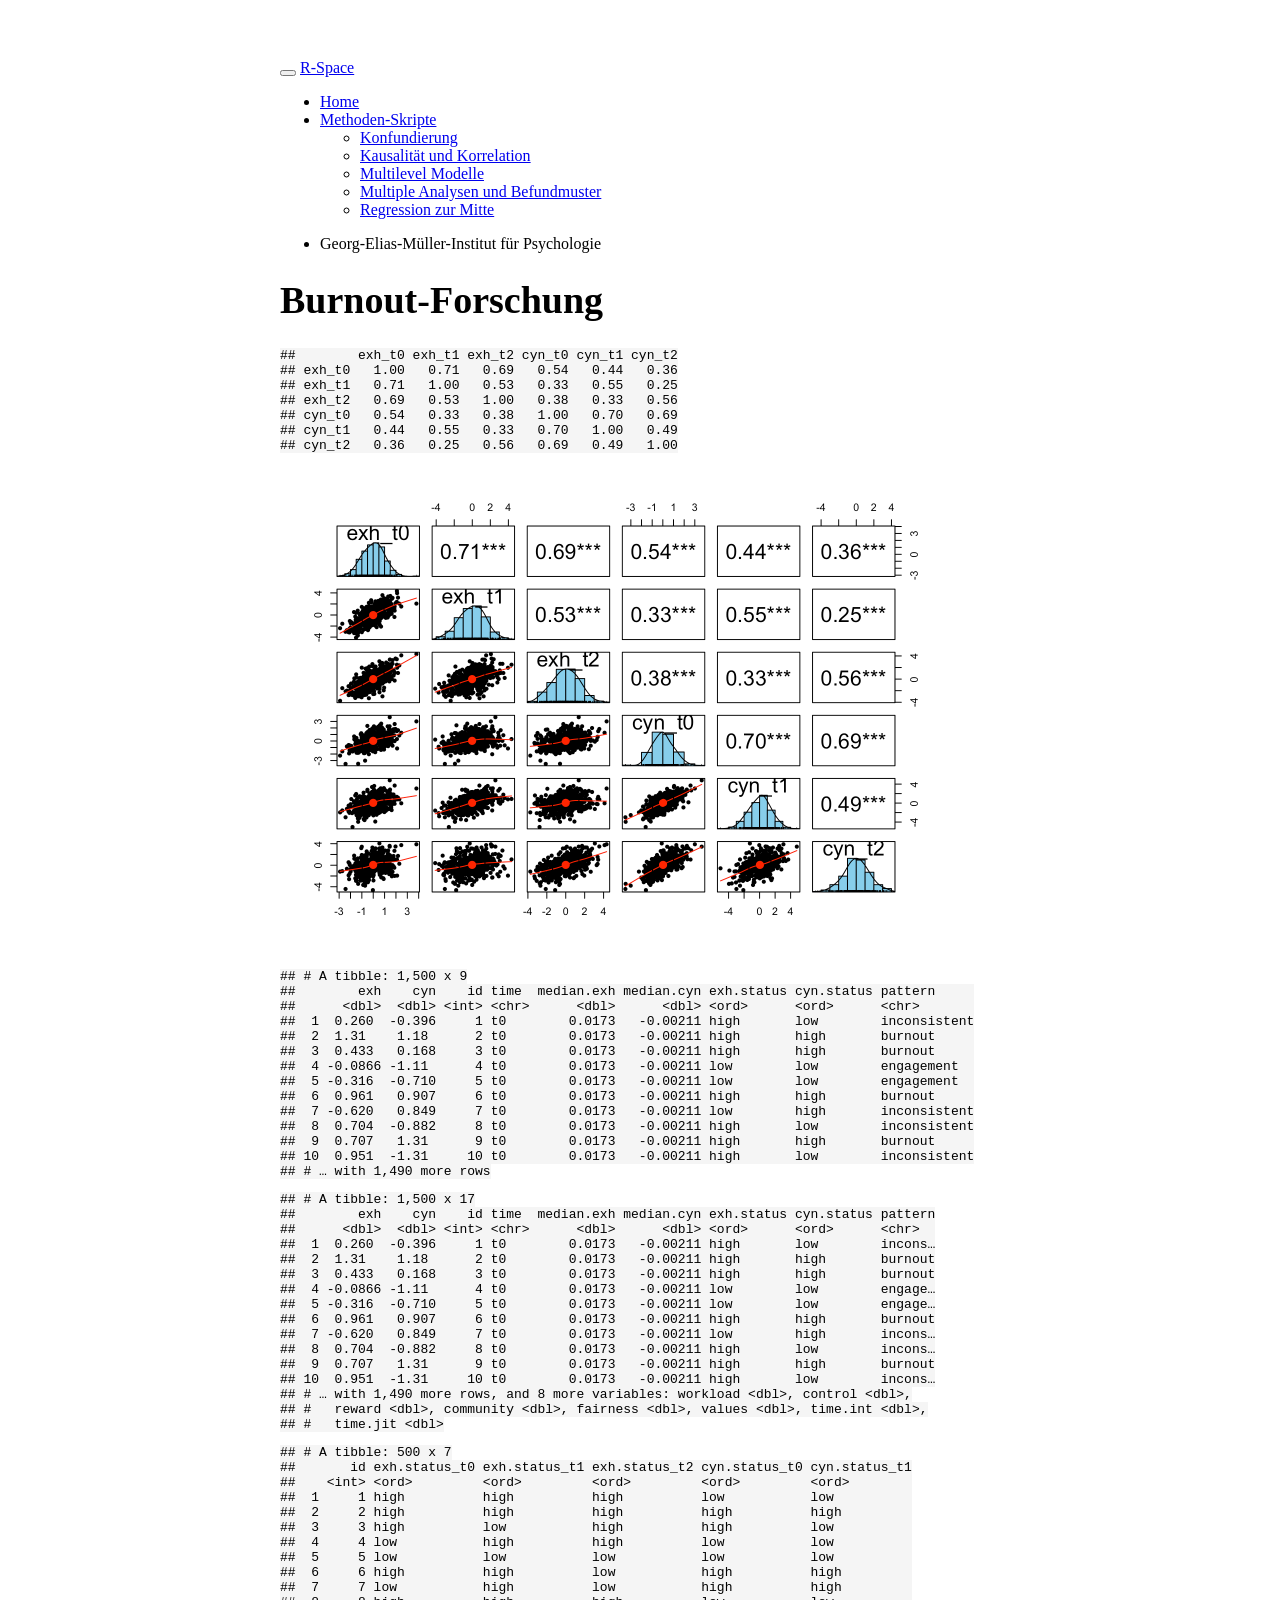
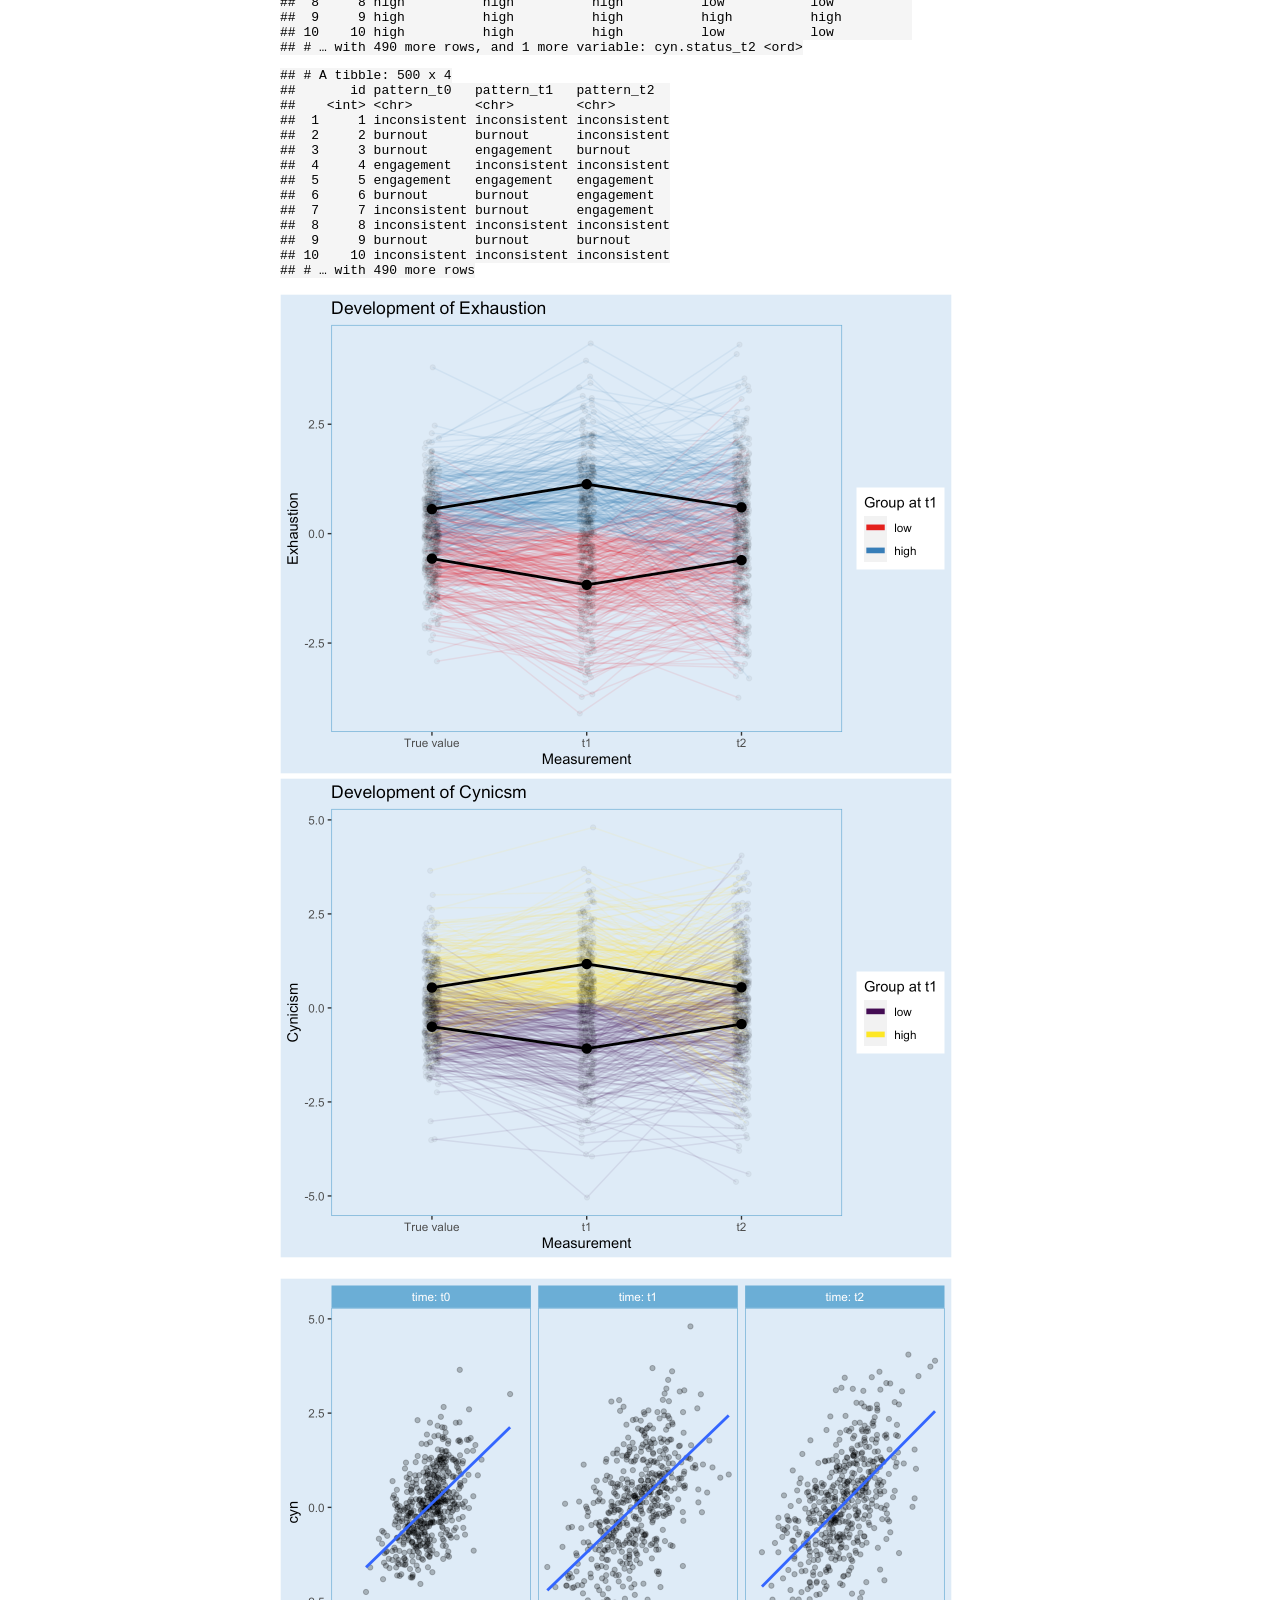
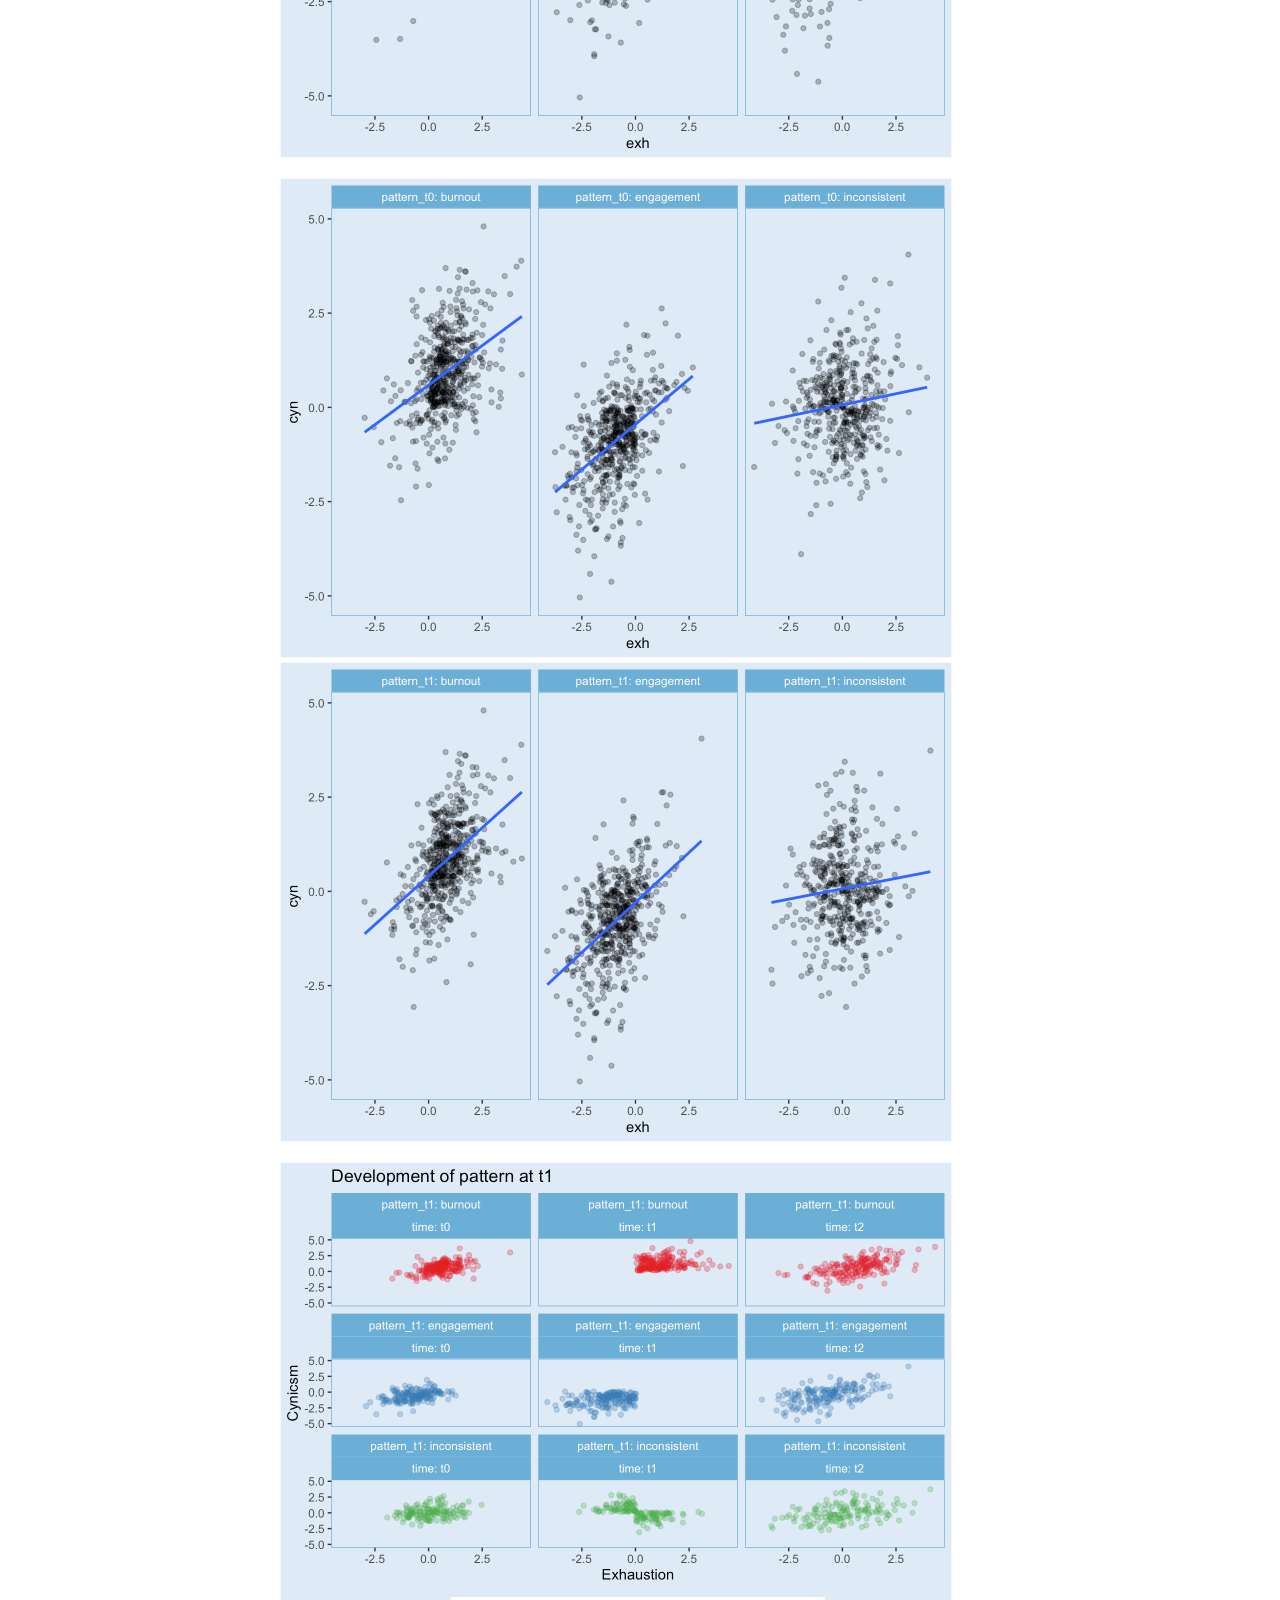
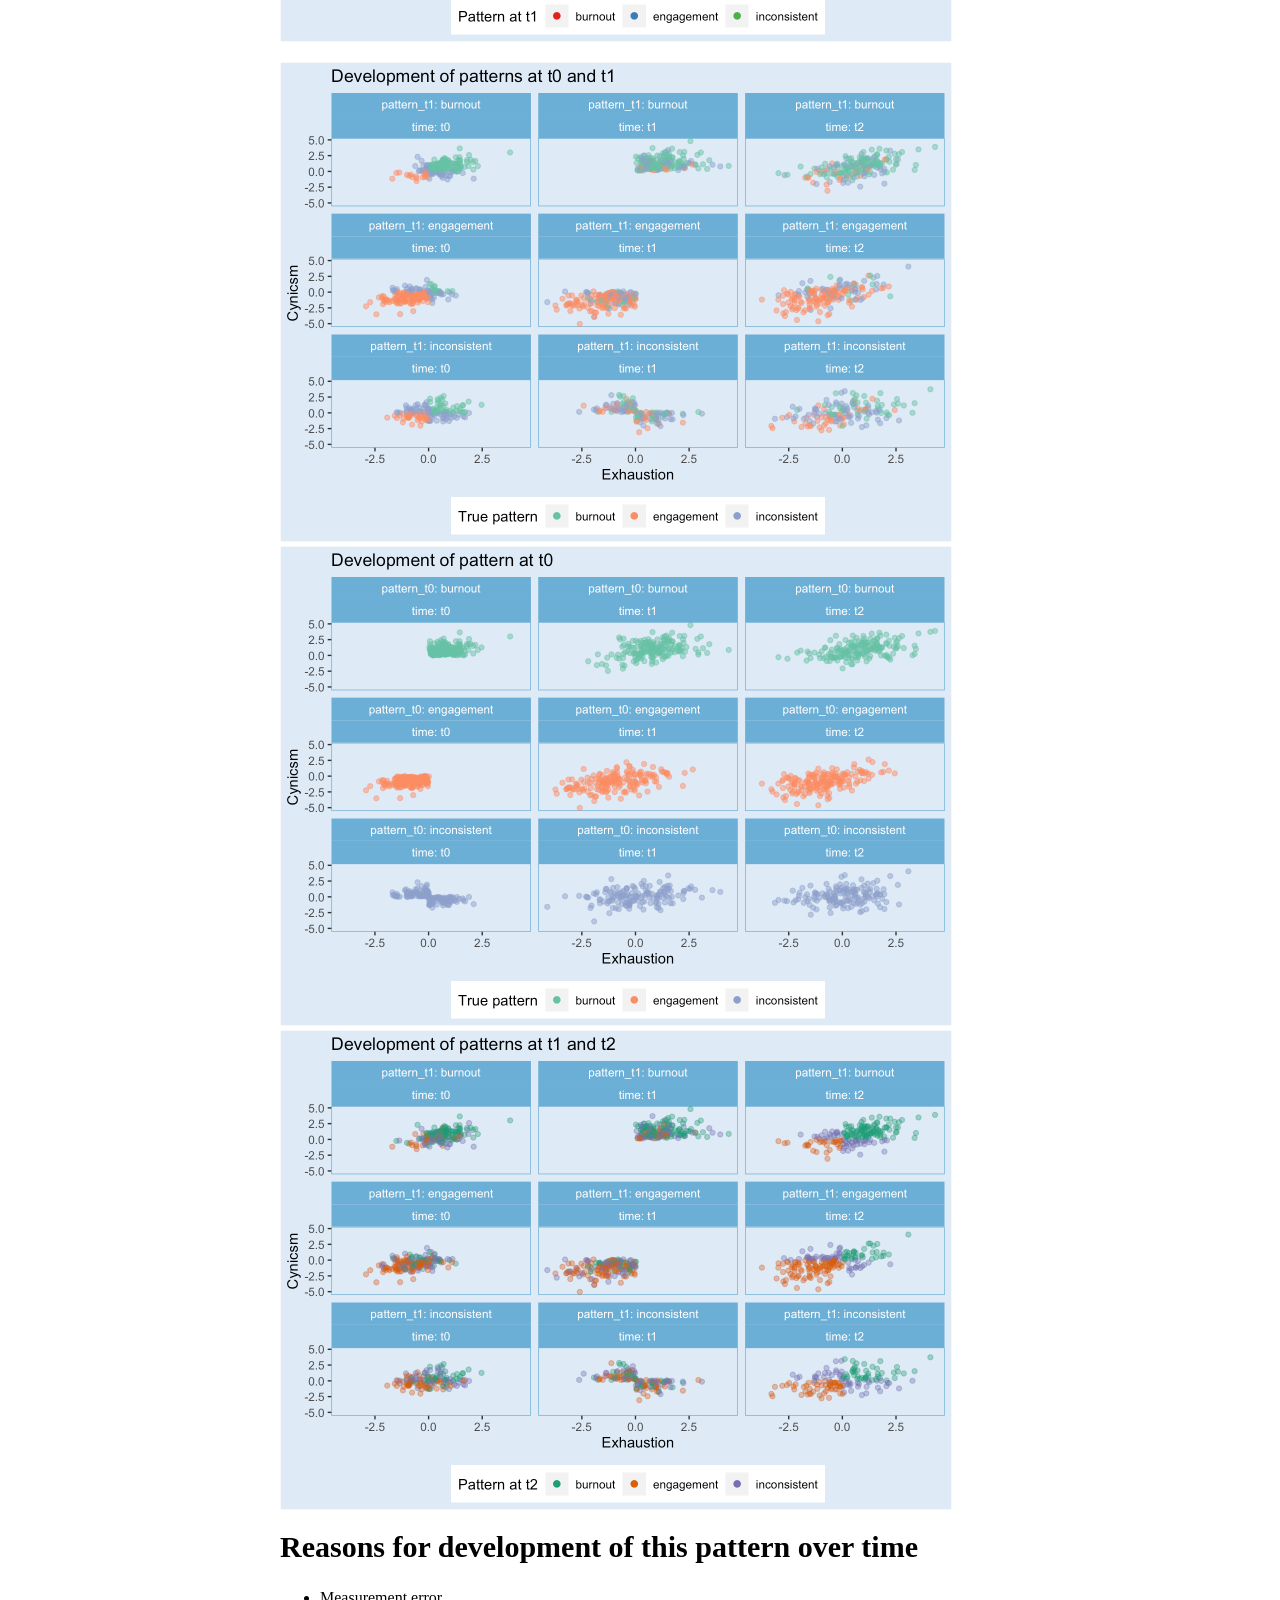
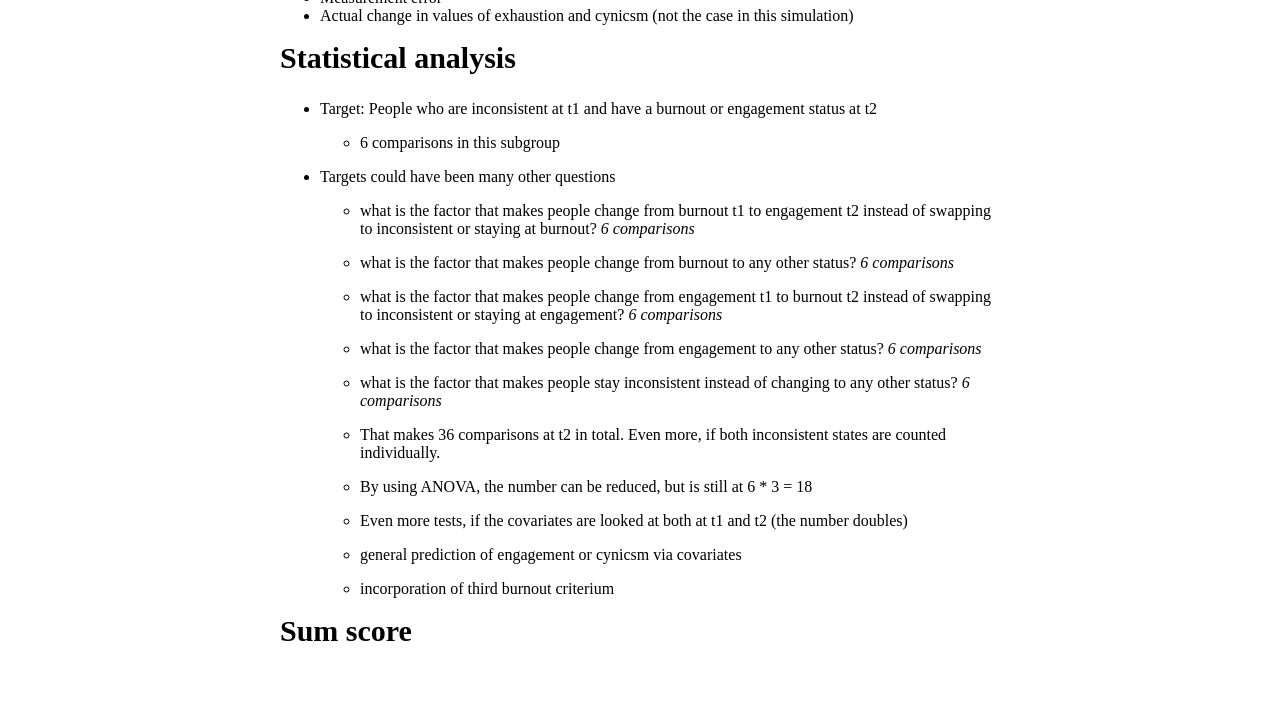
==== docs/burnout.html @ 4736227c "update" ====
<!DOCTYPE html>

<html>

<head>

<meta charset="utf-8" />
<meta name="generator" content="pandoc" />
<meta http-equiv="X-UA-Compatible" content="IE=EDGE" />




<title>Burnout-Forschung</title>

<script src="site_libs/header-attrs-2.5/header-attrs.js"></script>
<script src="site_libs/jquery-1.11.3/jquery.min.js"></script>
<meta name="viewport" content="width=device-width, initial-scale=1" />
<link href="site_libs/bootstrap-3.3.5/css/bootstrap.min.css" rel="stylesheet" />
<script src="site_libs/bootstrap-3.3.5/js/bootstrap.min.js"></script>
<script src="site_libs/bootstrap-3.3.5/shim/html5shiv.min.js"></script>
<script src="site_libs/bootstrap-3.3.5/shim/respond.min.js"></script>
<script src="site_libs/navigation-1.1/tabsets.js"></script>
<link href="site_libs/highlightjs-9.12.0/textmate.css" rel="stylesheet" />
<script src="site_libs/highlightjs-9.12.0/highlight.js"></script>
<link href="site_libs/anchor-sections-1.0/anchor-sections.css" rel="stylesheet" />
<script src="site_libs/anchor-sections-1.0/anchor-sections.js"></script>

<style type="text/css">
  code{white-space: pre-wrap;}
  span.smallcaps{font-variant: small-caps;}
  span.underline{text-decoration: underline;}
  div.column{display: inline-block; vertical-align: top; width: 50%;}
  div.hanging-indent{margin-left: 1.5em; text-indent: -1.5em;}
  ul.task-list{list-style: none;}
    </style>

<style type="text/css">code{white-space: pre;}</style>
<style type="text/css">
  pre:not([class]) {
    background-color: white;
  }
</style>
<script type="text/javascript">
if (window.hljs) {
  hljs.configure({languages: []});
  hljs.initHighlightingOnLoad();
  if (document.readyState && document.readyState === "complete") {
    window.setTimeout(function() { hljs.initHighlighting(); }, 0);
  }
}
</script>



<style type="text/css">
h1 {
  font-size: 34px;
}
h1.title {
  font-size: 38px;
}
h2 {
  font-size: 30px;
}
h3 {
  font-size: 24px;
}
h4 {
  font-size: 18px;
}
h5 {
  font-size: 16px;
}
h6 {
  font-size: 12px;
}
.table th:not([align]) {
  text-align: left;
}
</style>

<link rel="stylesheet" href="styles.css" type="text/css" />



<style type = "text/css">
.main-container {
  max-width: 940px;
  margin-left: auto;
  margin-right: auto;
}
code {
  color: inherit;
  background-color: rgba(0, 0, 0, 0.04);
}
img {
  max-width:100%;
}
.tabbed-pane {
  padding-top: 12px;
}
.html-widget {
  margin-bottom: 20px;
}
button.code-folding-btn:focus {
  outline: none;
}
summary {
  display: list-item;
}
</style>


<style type="text/css">
/* padding for bootstrap navbar */
body {
  padding-top: 51px;
  padding-bottom: 40px;
}
/* offset scroll position for anchor links (for fixed navbar)  */
.section h1 {
  padding-top: 56px;
  margin-top: -56px;
}
.section h2 {
  padding-top: 56px;
  margin-top: -56px;
}
.section h3 {
  padding-top: 56px;
  margin-top: -56px;
}
.section h4 {
  padding-top: 56px;
  margin-top: -56px;
}
.section h5 {
  padding-top: 56px;
  margin-top: -56px;
}
.section h6 {
  padding-top: 56px;
  margin-top: -56px;
}
.dropdown-submenu {
  position: relative;
}
.dropdown-submenu>.dropdown-menu {
  top: 0;
  left: 100%;
  margin-top: -6px;
  margin-left: -1px;
  border-radius: 0 6px 6px 6px;
}
.dropdown-submenu:hover>.dropdown-menu {
  display: block;
}
.dropdown-submenu>a:after {
  display: block;
  content: " ";
  float: right;
  width: 0;
  height: 0;
  border-color: transparent;
  border-style: solid;
  border-width: 5px 0 5px 5px;
  border-left-color: #cccccc;
  margin-top: 5px;
  margin-right: -10px;
}
.dropdown-submenu:hover>a:after {
  border-left-color: #ffffff;
}
.dropdown-submenu.pull-left {
  float: none;
}
.dropdown-submenu.pull-left>.dropdown-menu {
  left: -100%;
  margin-left: 10px;
  border-radius: 6px 0 6px 6px;
}
</style>

<script>
// manage active state of menu based on current page
$(document).ready(function () {
  // active menu anchor
  href = window.location.pathname
  href = href.substr(href.lastIndexOf('/') + 1)
  if (href === "")
    href = "index.html";
  var menuAnchor = $('a[href="' + href + '"]');

  // mark it active
  menuAnchor.parent().addClass('active');

  // if it's got a parent navbar menu mark it active as well
  menuAnchor.closest('li.dropdown').addClass('active');
});
</script>

<!-- tabsets -->

<style type="text/css">
.tabset-dropdown > .nav-tabs {
  display: inline-table;
  max-height: 500px;
  min-height: 44px;
  overflow-y: auto;
  background: white;
  border: 1px solid #ddd;
  border-radius: 4px;
}

.tabset-dropdown > .nav-tabs > li.active:before {
  content: "";
  font-family: 'Glyphicons Halflings';
  display: inline-block;
  padding: 10px;
  border-right: 1px solid #ddd;
}

.tabset-dropdown > .nav-tabs.nav-tabs-open > li.active:before {
  content: "&#xe258;";
  border: none;
}

.tabset-dropdown > .nav-tabs.nav-tabs-open:before {
  content: "";
  font-family: 'Glyphicons Halflings';
  display: inline-block;
  padding: 10px;
  border-right: 1px solid #ddd;
}

.tabset-dropdown > .nav-tabs > li.active {
  display: block;
}

.tabset-dropdown > .nav-tabs > li > a,
.tabset-dropdown > .nav-tabs > li > a:focus,
.tabset-dropdown > .nav-tabs > li > a:hover {
  border: none;
  display: inline-block;
  border-radius: 4px;
  background-color: transparent;
}

.tabset-dropdown > .nav-tabs.nav-tabs-open > li {
  display: block;
  float: none;
}

.tabset-dropdown > .nav-tabs > li {
  display: none;
}
</style>

<!-- code folding -->




</head>

<body>


<div class="container-fluid main-container">




<div class="navbar navbar-default  navbar-fixed-top" role="navigation">
  <div class="container">
    <div class="navbar-header">
      <button type="button" class="navbar-toggle collapsed" data-toggle="collapse" data-target="#navbar">
        <span class="icon-bar"></span>
        <span class="icon-bar"></span>
        <span class="icon-bar"></span>
      </button>
      <a class="navbar-brand" href="index.html">R-Space</a>
    </div>
    <div id="navbar" class="navbar-collapse collapse">
      <ul class="nav navbar-nav">
        <li>
  <a href="index.html">Home</a>
</li>
<li class="dropdown">
  <a href="#" class="dropdown-toggle" data-toggle="dropdown" role="button" aria-expanded="false">
    Methoden-Skripte
     
    <span class="caret"></span>
  </a>
  <ul class="dropdown-menu" role="menu">
    <li>
      <a href="konfundierung.html">Konfundierung</a>
    </li>
    <li>
      <a href="kausalitaet.html">Kausalität und Korrelation</a>
    </li>
    <li>
      <a href="multilevel.html">Multilevel Modelle</a>
    </li>
    <li>
      <a href="multiple_analyses.html">Multiple Analysen und Befundmuster</a>
    </li>
    <li>
      <a href="regression_to_mean.html">Regression zur Mitte</a>
    </li>
  </ul>
</li>
      </ul>
      <ul class="nav navbar-nav navbar-right">
        <li class="dropdown-header">Georg-Elias-Müller-Institut für Psychologie</li>
      </ul>
    </div><!--/.nav-collapse -->
  </div><!--/.container -->
</div><!--/.navbar -->

<div class="fluid-row" id="header">



<h1 class="title toc-ignore">Burnout-Forschung</h1>

</div>


<pre><code>##        exh_t0 exh_t1 exh_t2 cyn_t0 cyn_t1 cyn_t2
## exh_t0   1.00   0.71   0.69   0.54   0.44   0.36
## exh_t1   0.71   1.00   0.53   0.33   0.55   0.25
## exh_t2   0.69   0.53   1.00   0.38   0.33   0.56
## cyn_t0   0.54   0.33   0.38   1.00   0.70   0.69
## cyn_t1   0.44   0.55   0.33   0.70   1.00   0.49
## cyn_t2   0.36   0.25   0.56   0.69   0.49   1.00</code></pre>
<p><img src="burnout_files/figure-html/unnamed-chunk-5-1.png" width="672" /></p>
<pre><code>## # A tibble: 1,500 x 9
##        exh    cyn    id time  median.exh median.cyn exh.status cyn.status pattern     
##      &lt;dbl&gt;  &lt;dbl&gt; &lt;int&gt; &lt;chr&gt;      &lt;dbl&gt;      &lt;dbl&gt; &lt;ord&gt;      &lt;ord&gt;      &lt;chr&gt;       
##  1  0.260  -0.396     1 t0        0.0173   -0.00211 high       low        inconsistent
##  2  1.31    1.18      2 t0        0.0173   -0.00211 high       high       burnout     
##  3  0.433   0.168     3 t0        0.0173   -0.00211 high       high       burnout     
##  4 -0.0866 -1.11      4 t0        0.0173   -0.00211 low        low        engagement  
##  5 -0.316  -0.710     5 t0        0.0173   -0.00211 low        low        engagement  
##  6  0.961   0.907     6 t0        0.0173   -0.00211 high       high       burnout     
##  7 -0.620   0.849     7 t0        0.0173   -0.00211 low        high       inconsistent
##  8  0.704  -0.882     8 t0        0.0173   -0.00211 high       low        inconsistent
##  9  0.707   1.31      9 t0        0.0173   -0.00211 high       high       burnout     
## 10  0.951  -1.31     10 t0        0.0173   -0.00211 high       low        inconsistent
## # … with 1,490 more rows</code></pre>
<pre><code>## # A tibble: 1,500 x 17
##        exh    cyn    id time  median.exh median.cyn exh.status cyn.status pattern
##      &lt;dbl&gt;  &lt;dbl&gt; &lt;int&gt; &lt;chr&gt;      &lt;dbl&gt;      &lt;dbl&gt; &lt;ord&gt;      &lt;ord&gt;      &lt;chr&gt;  
##  1  0.260  -0.396     1 t0        0.0173   -0.00211 high       low        incons…
##  2  1.31    1.18      2 t0        0.0173   -0.00211 high       high       burnout
##  3  0.433   0.168     3 t0        0.0173   -0.00211 high       high       burnout
##  4 -0.0866 -1.11      4 t0        0.0173   -0.00211 low        low        engage…
##  5 -0.316  -0.710     5 t0        0.0173   -0.00211 low        low        engage…
##  6  0.961   0.907     6 t0        0.0173   -0.00211 high       high       burnout
##  7 -0.620   0.849     7 t0        0.0173   -0.00211 low        high       incons…
##  8  0.704  -0.882     8 t0        0.0173   -0.00211 high       low        incons…
##  9  0.707   1.31      9 t0        0.0173   -0.00211 high       high       burnout
## 10  0.951  -1.31     10 t0        0.0173   -0.00211 high       low        incons…
## # … with 1,490 more rows, and 8 more variables: workload &lt;dbl&gt;, control &lt;dbl&gt;,
## #   reward &lt;dbl&gt;, community &lt;dbl&gt;, fairness &lt;dbl&gt;, values &lt;dbl&gt;, time.int &lt;dbl&gt;,
## #   time.jit &lt;dbl&gt;</code></pre>
<pre><code>## # A tibble: 500 x 7
##       id exh.status_t0 exh.status_t1 exh.status_t2 cyn.status_t0 cyn.status_t1
##    &lt;int&gt; &lt;ord&gt;         &lt;ord&gt;         &lt;ord&gt;         &lt;ord&gt;         &lt;ord&gt;        
##  1     1 high          high          high          low           low          
##  2     2 high          high          high          high          high         
##  3     3 high          low           high          high          low          
##  4     4 low           high          high          low           low          
##  5     5 low           low           low           low           low          
##  6     6 high          high          low           high          high         
##  7     7 low           high          low           high          high         
##  8     8 high          high          high          low           low          
##  9     9 high          high          high          high          high         
## 10    10 high          high          high          low           low          
## # … with 490 more rows, and 1 more variable: cyn.status_t2 &lt;ord&gt;</code></pre>
<pre><code>## # A tibble: 500 x 4
##       id pattern_t0   pattern_t1   pattern_t2  
##    &lt;int&gt; &lt;chr&gt;        &lt;chr&gt;        &lt;chr&gt;       
##  1     1 inconsistent inconsistent inconsistent
##  2     2 burnout      burnout      inconsistent
##  3     3 burnout      engagement   burnout     
##  4     4 engagement   inconsistent inconsistent
##  5     5 engagement   engagement   engagement  
##  6     6 burnout      burnout      engagement  
##  7     7 inconsistent burnout      engagement  
##  8     8 inconsistent inconsistent inconsistent
##  9     9 burnout      burnout      burnout     
## 10    10 inconsistent inconsistent inconsistent
## # … with 490 more rows</code></pre>
<p><img src="burnout_files/figure-html/unnamed-chunk-11-1.png" width="672" /> <img src="burnout_files/figure-html/unnamed-chunk-12-1.png" width="672" /></p>
<p><img src="burnout_files/figure-html/unnamed-chunk-13-1.png" width="672" /></p>
<p><img src="burnout_files/figure-html/unnamed-chunk-14-1.png" width="672" /> <img src="burnout_files/figure-html/unnamed-chunk-15-1.png" width="672" /></p>
<p><img src="burnout_files/figure-html/unnamed-chunk-16-1.png" width="672" /></p>
<p><img src="burnout_files/figure-html/unnamed-chunk-17-1.png" width="672" /> <img src="burnout_files/figure-html/unnamed-chunk-18-1.png" width="672" /> <img src="burnout_files/figure-html/unnamed-chunk-19-1.png" width="672" /></p>
<div id="reasons-for-development-of-this-pattern-over-time" class="section level2">
<h2>Reasons for development of this pattern over time</h2>
<ul>
<li>Measurement error</li>
<li>Actual change in values of exhaustion and cynicsm (not the case in this simulation)</li>
</ul>
</div>
<div id="statistical-analysis" class="section level2">
<h2>Statistical analysis</h2>
<ul>
<li><p>Target: People who are inconsistent at t1 and have a burnout or engagement status at t2</p>
<ul>
<li>6 comparisons in this subgroup</li>
</ul></li>
<li><p>Targets could have been many other questions</p>
<ul>
<li><p>what is the factor that makes people change from burnout t1 to engagement t2 instead of swapping to inconsistent or staying at burnout? <em>6 comparisons</em></p></li>
<li><p>what is the factor that makes people change from burnout to any other status? <em>6 comparisons</em></p></li>
<li><p>what is the factor that makes people change from engagement t1 to burnout t2 instead of swapping to inconsistent or staying at engagement? <em>6 comparisons</em></p></li>
<li><p>what is the factor that makes people change from engagement to any other status? <em>6 comparisons</em></p></li>
<li><p>what is the factor that makes people stay inconsistent instead of changing to any other status? <em>6 comparisons</em></p></li>
<li><p>That makes 36 comparisons at t2 in total. Even more, if both inconsistent states are counted individually.</p></li>
<li><p>By using ANOVA, the number can be reduced, but is still at 6 * 3 = 18</p></li>
<li><p>Even more tests, if the covariates are looked at both at t1 and t2 (the number doubles)</p></li>
<li><p>general prediction of engagement or cynicsm via covariates</p></li>
<li><p>incorporation of third burnout criterium</p></li>
</ul></li>
</ul>
</div>
<div id="sum-score" class="section level2">
<h2>Sum score</h2>
</div>




</div>

<script>

// add bootstrap table styles to pandoc tables
function bootstrapStylePandocTables() {
  $('tr.odd').parent('tbody').parent('table').addClass('table table-condensed');
}
$(document).ready(function () {
  bootstrapStylePandocTables();
});


</script>

<!-- tabsets -->

<script>
$(document).ready(function () {
  window.buildTabsets("TOC");
});

$(document).ready(function () {
  $('.tabset-dropdown > .nav-tabs > li').click(function () {
    $(this).parent().toggleClass('nav-tabs-open')
  });
});
</script>

<!-- code folding -->


<!-- dynamically load mathjax for compatibility with self-contained -->
<script>
  (function () {
    var script = document.createElement("script");
    script.type = "text/javascript";
    script.src  = "https://mathjax.rstudio.com/latest/MathJax.js?config=TeX-AMS-MML_HTMLorMML";
    document.getElementsByTagName("head")[0].appendChild(script);
  })();
</script>

</body>
</html>
---- docs/site_libs/anchor-sections-1.0/anchor-sections.css ----
/* Styles for section anchors */
a.anchor-section {margin-left: 10px; visibility: hidden; color: inherit;}
a.anchor-section::before {content: '#';}
.hasAnchor:hover a.anchor-section {visibility: visible;}
---- docs/styles.css ----
.main-container {
  max-width: 720px!important;
}
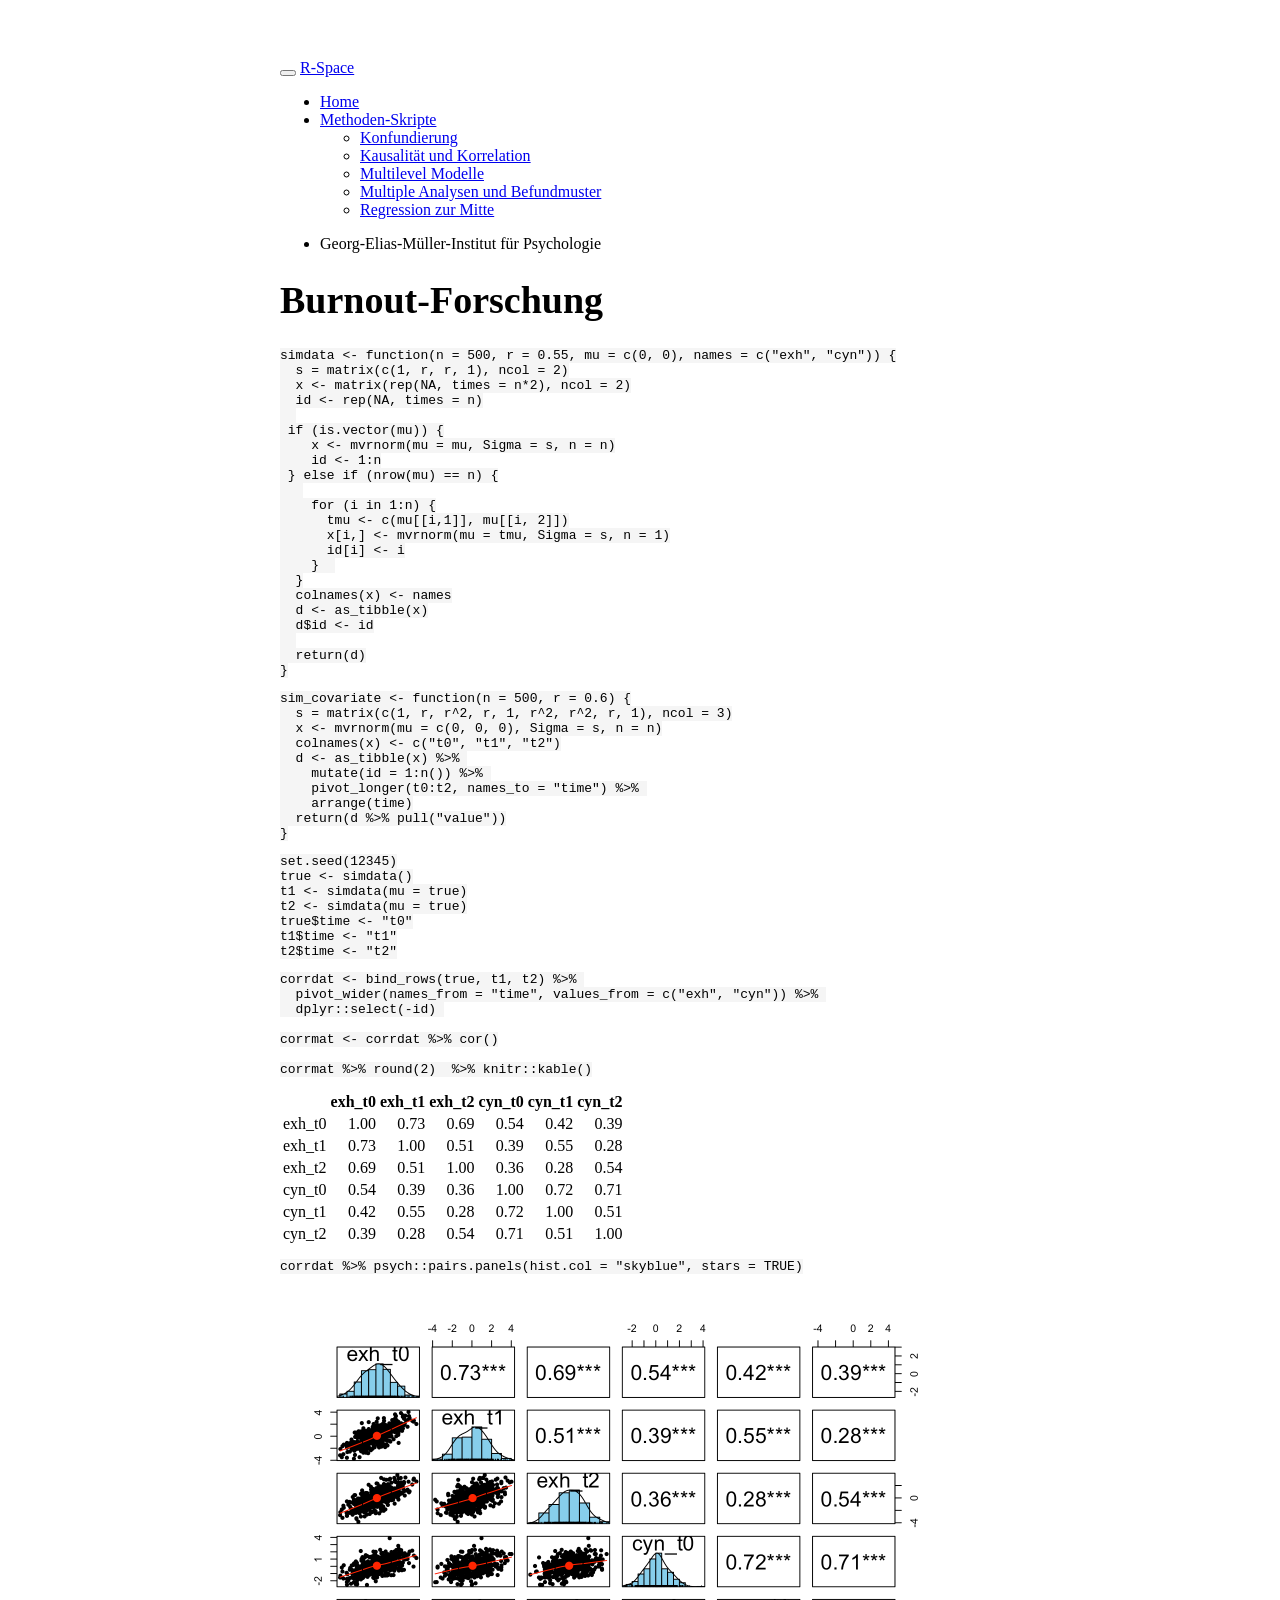
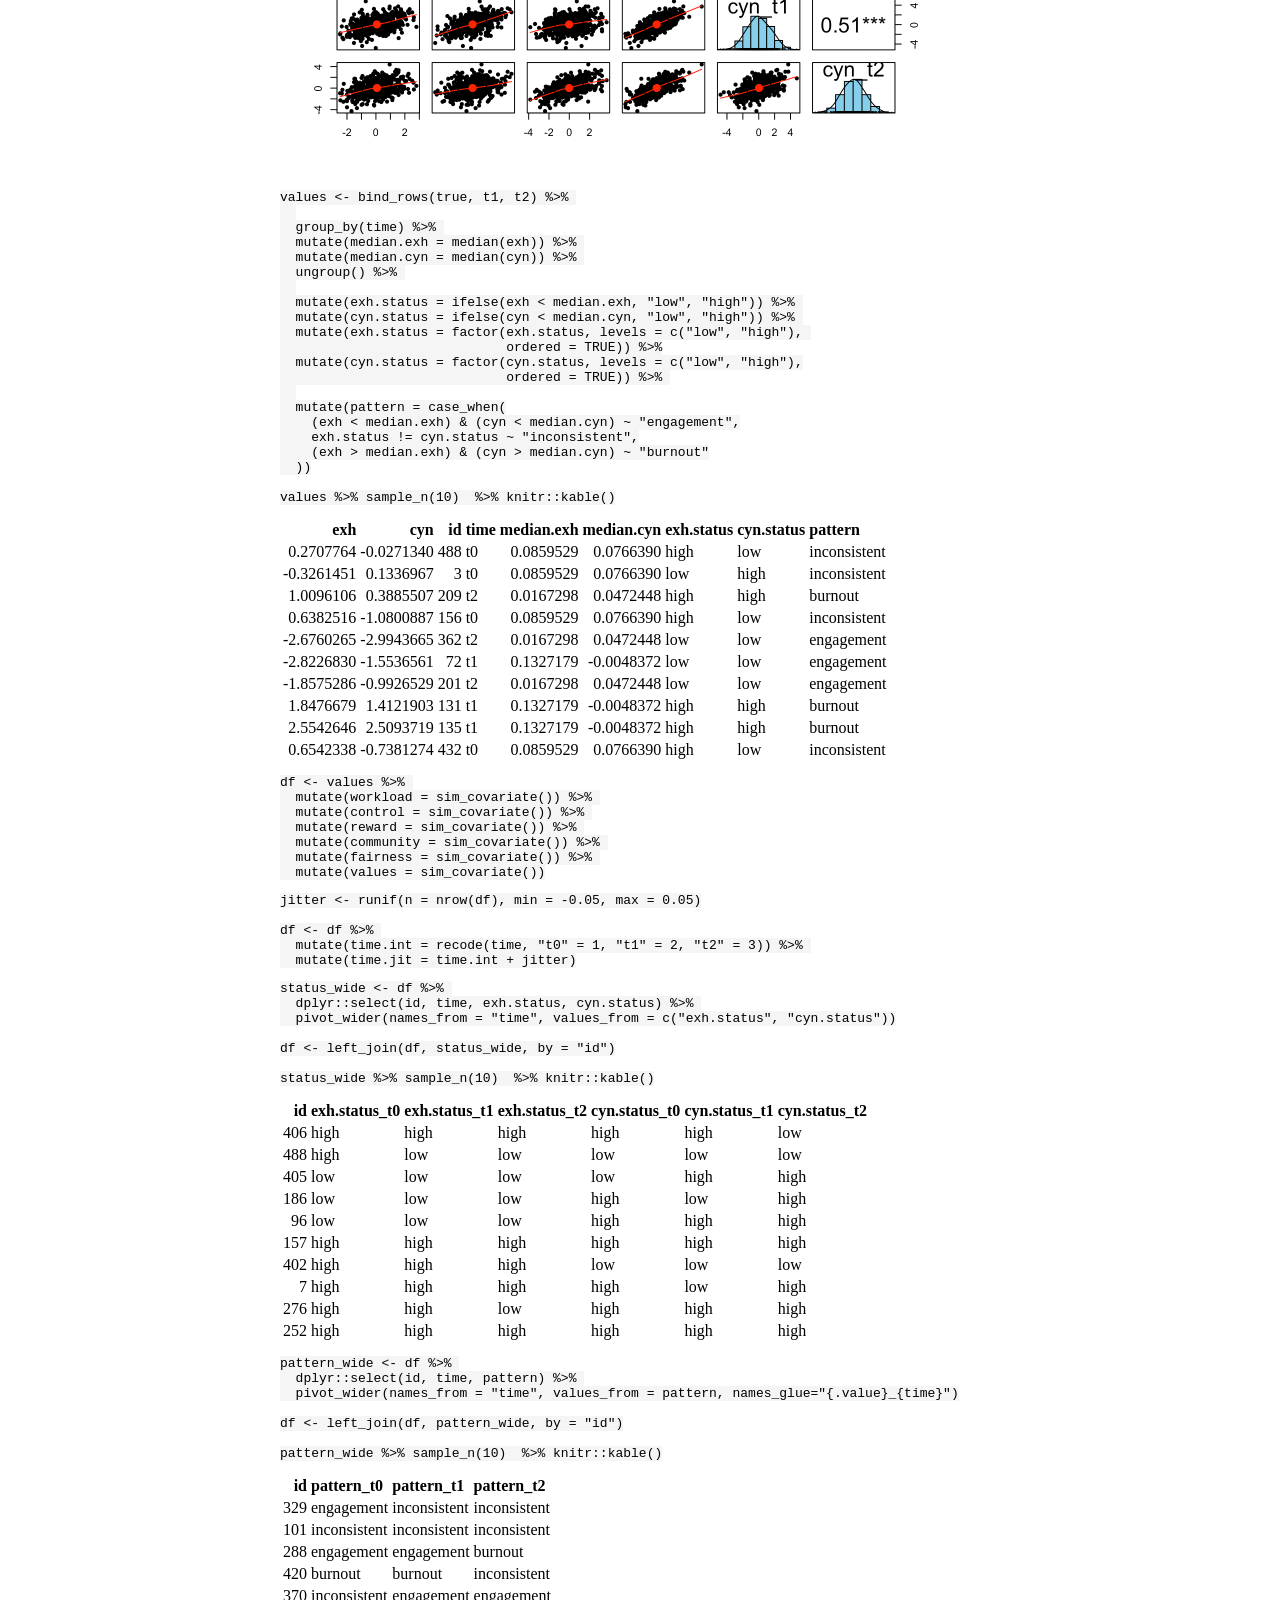
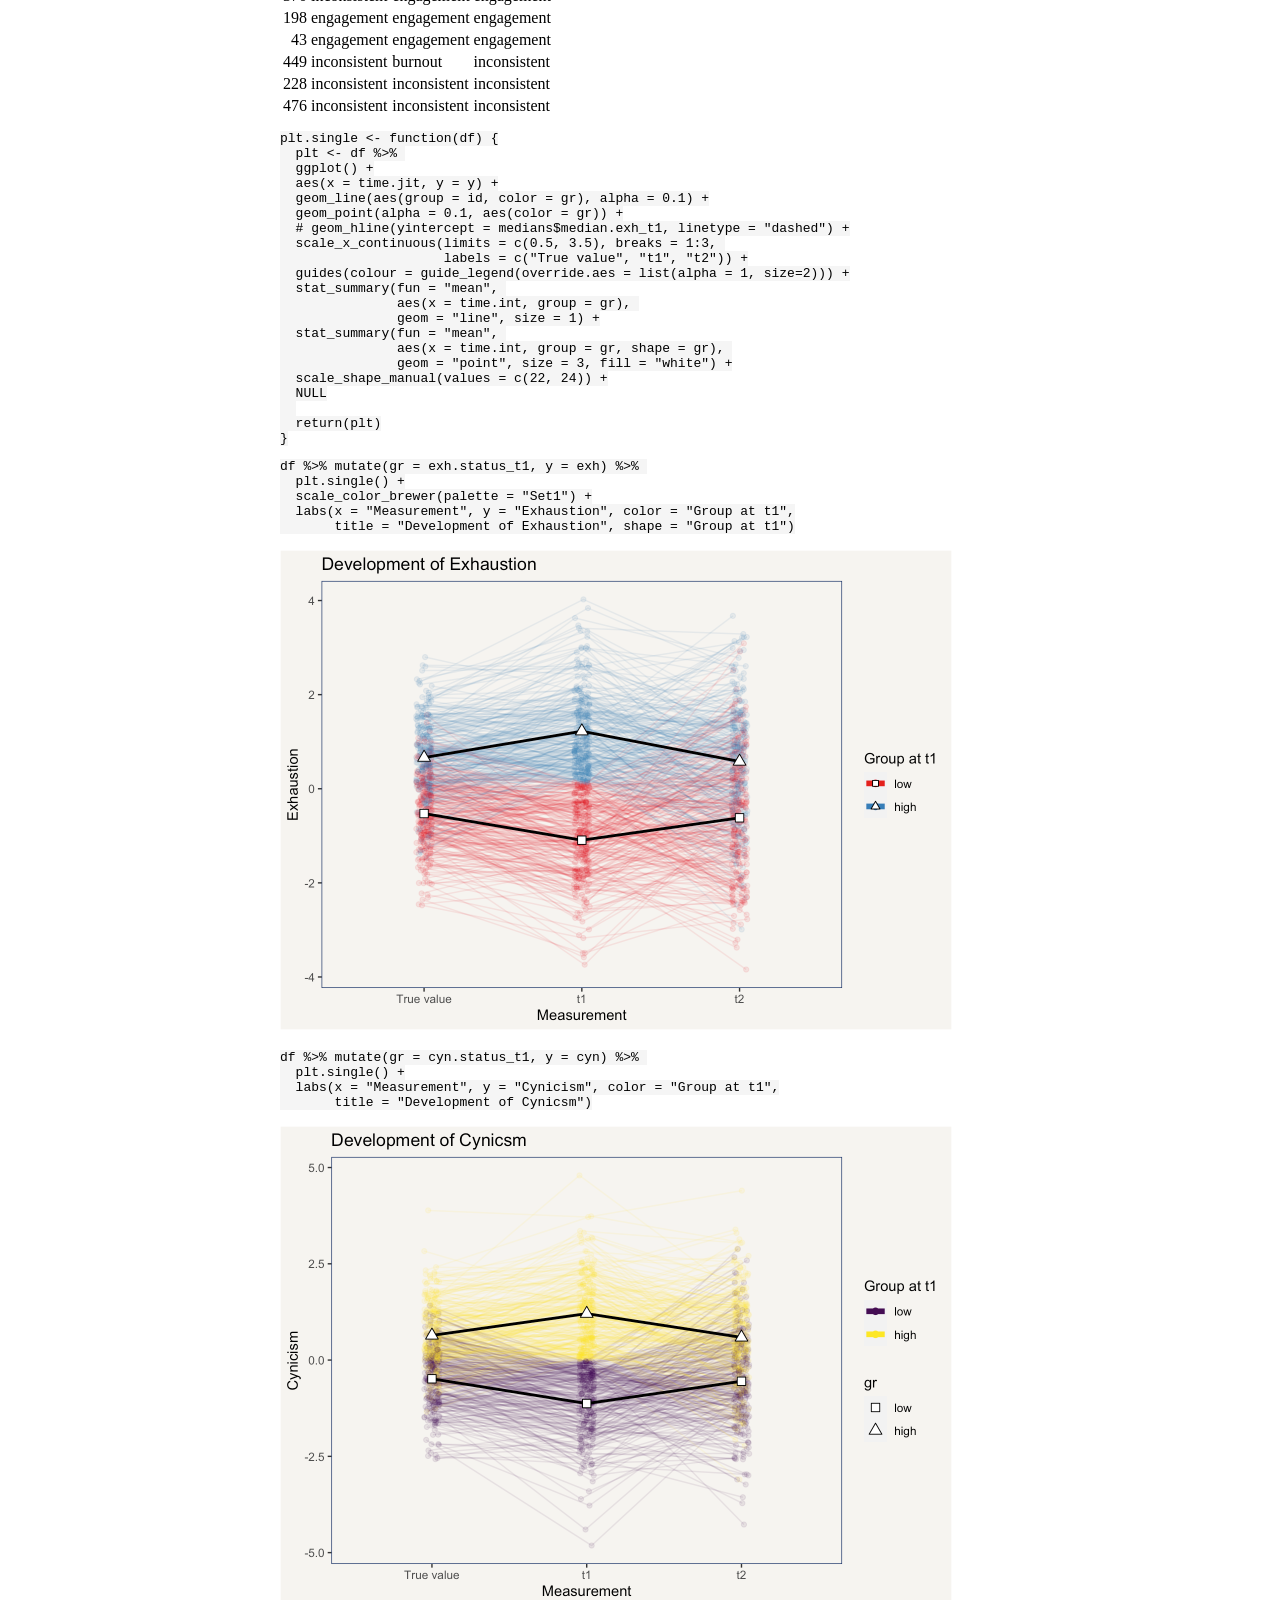
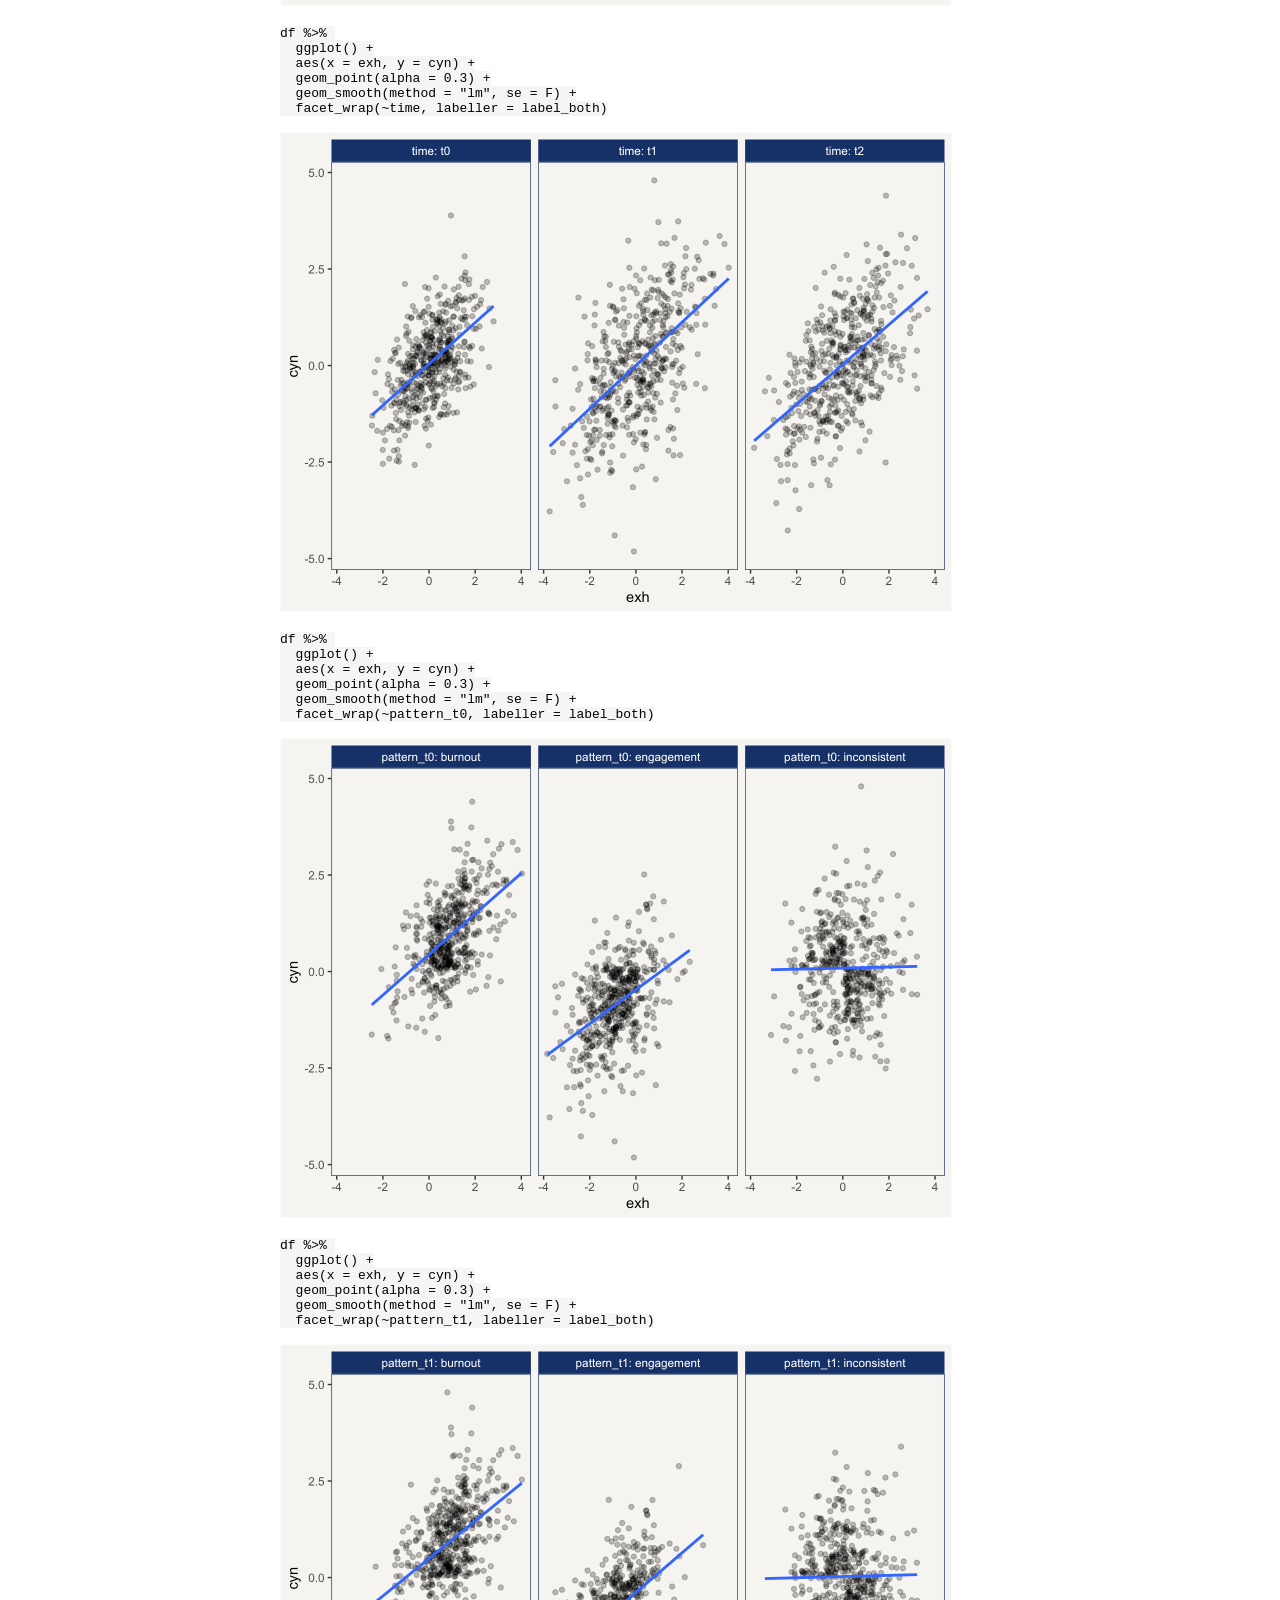
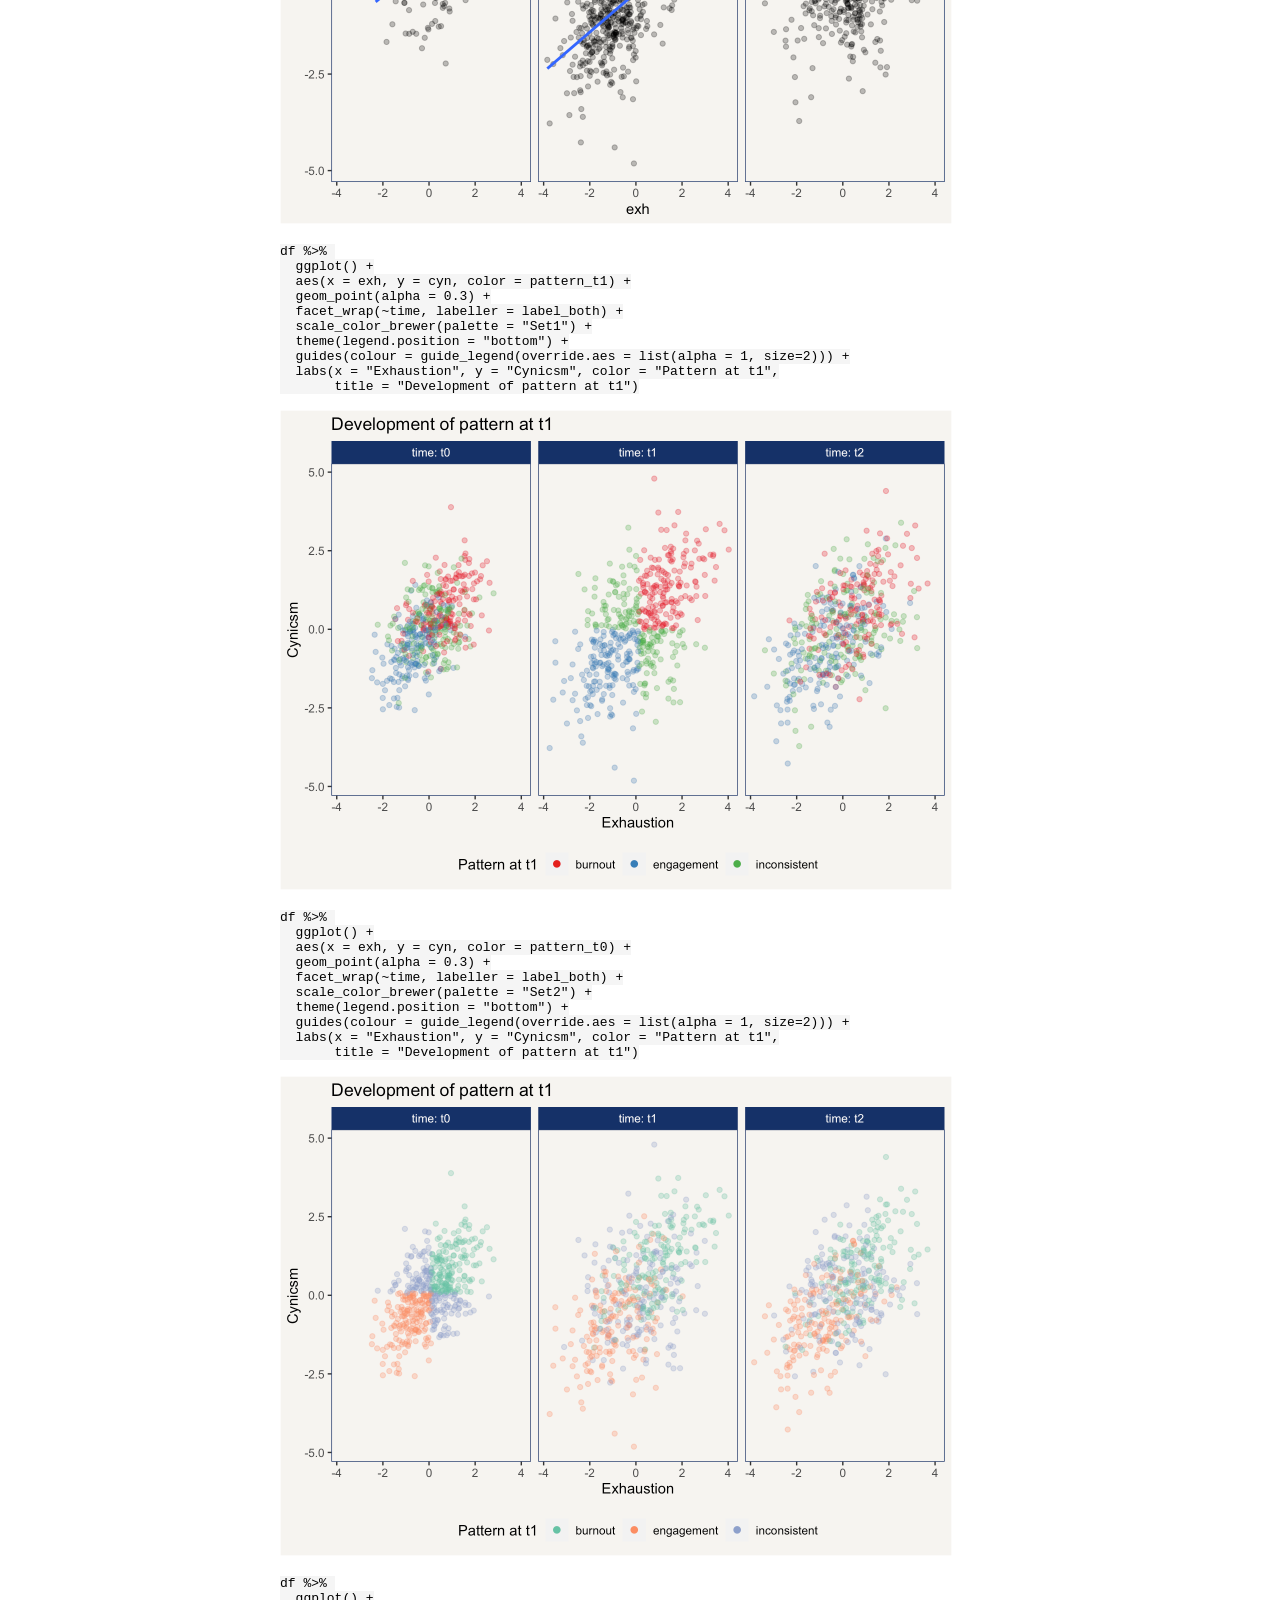
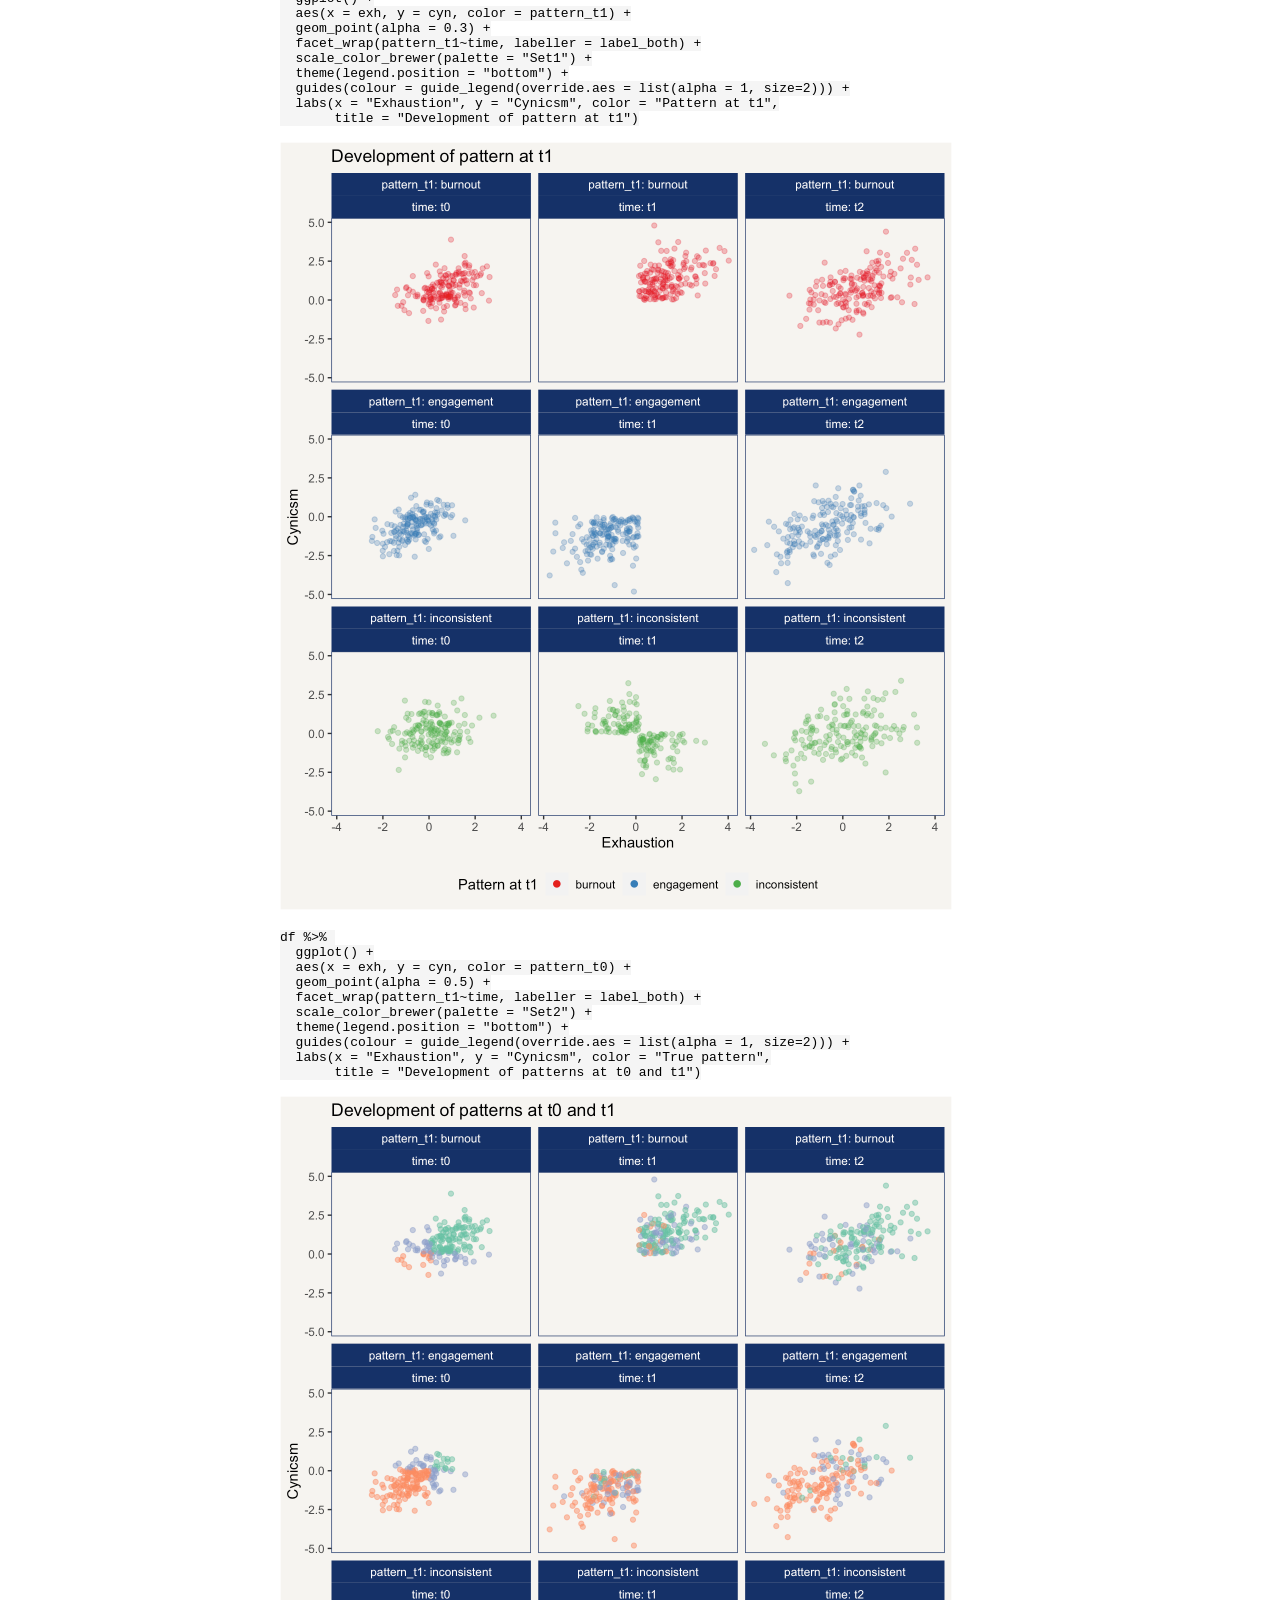
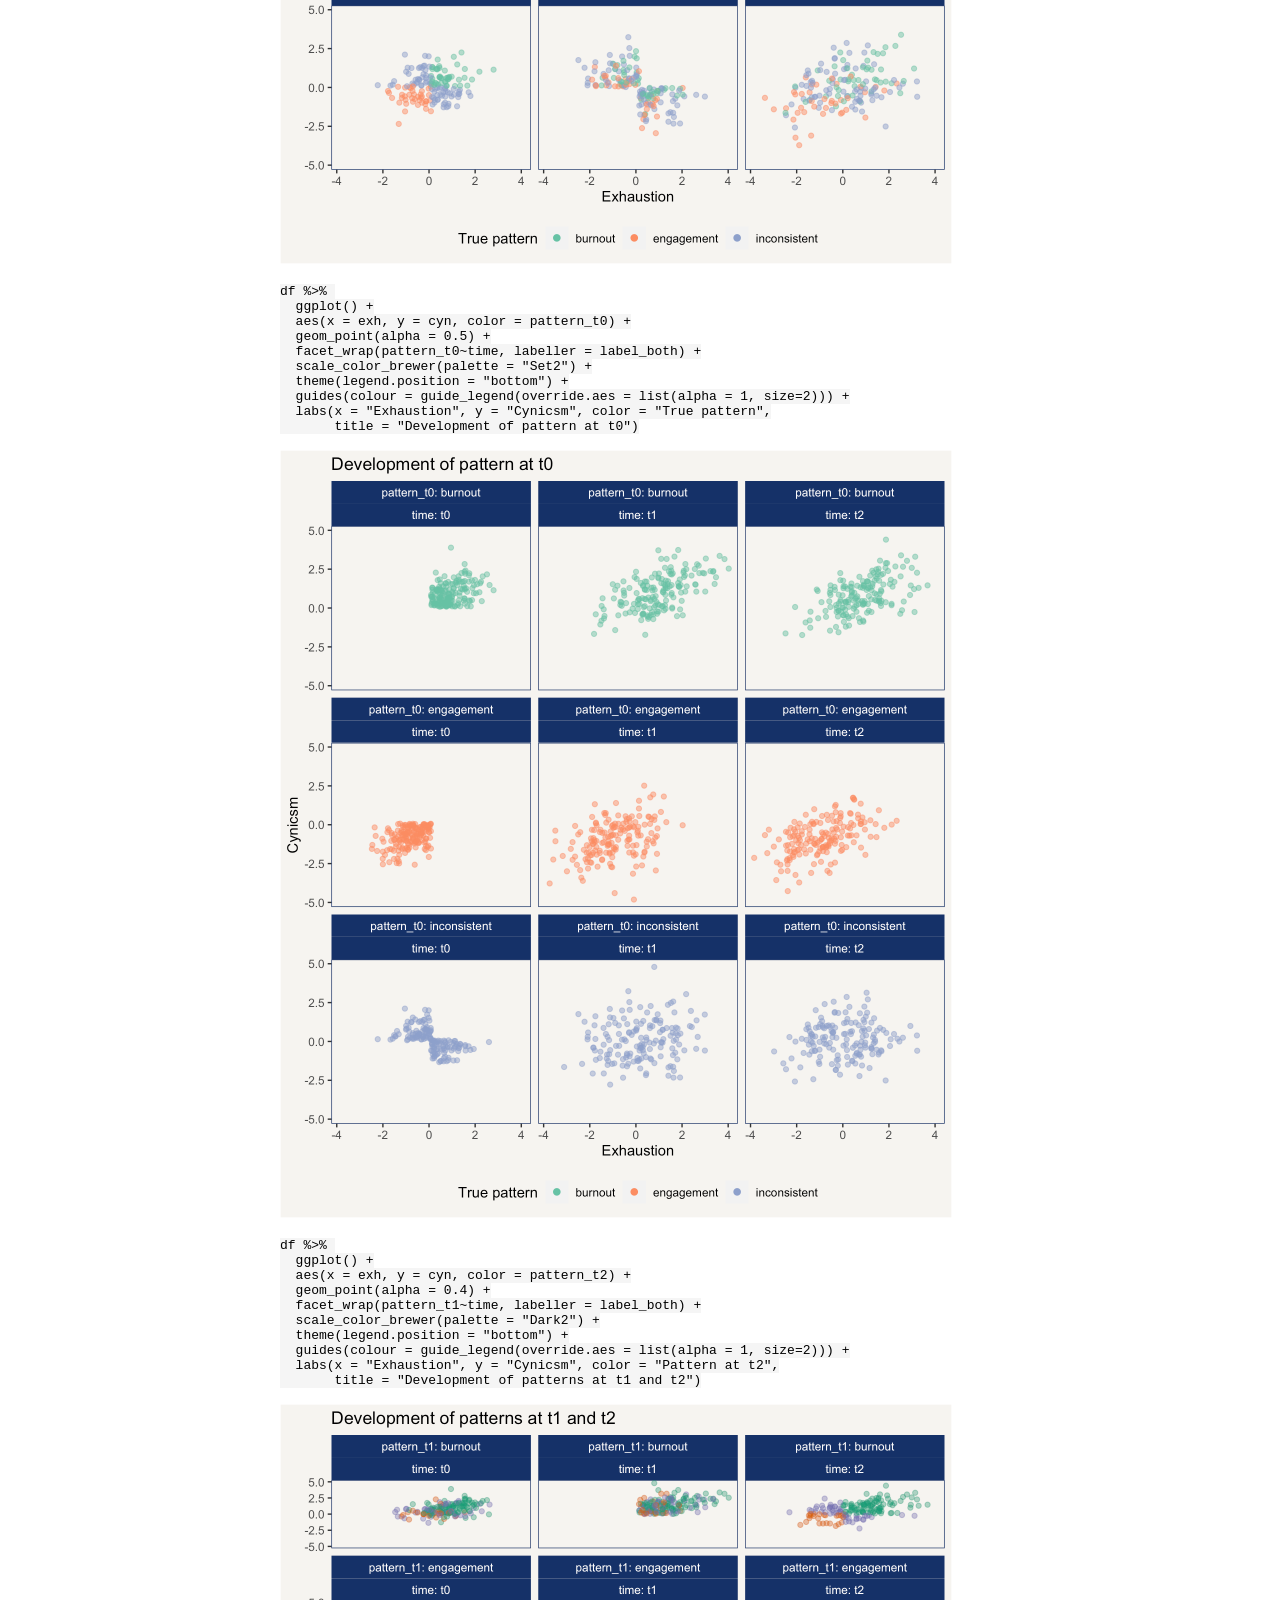
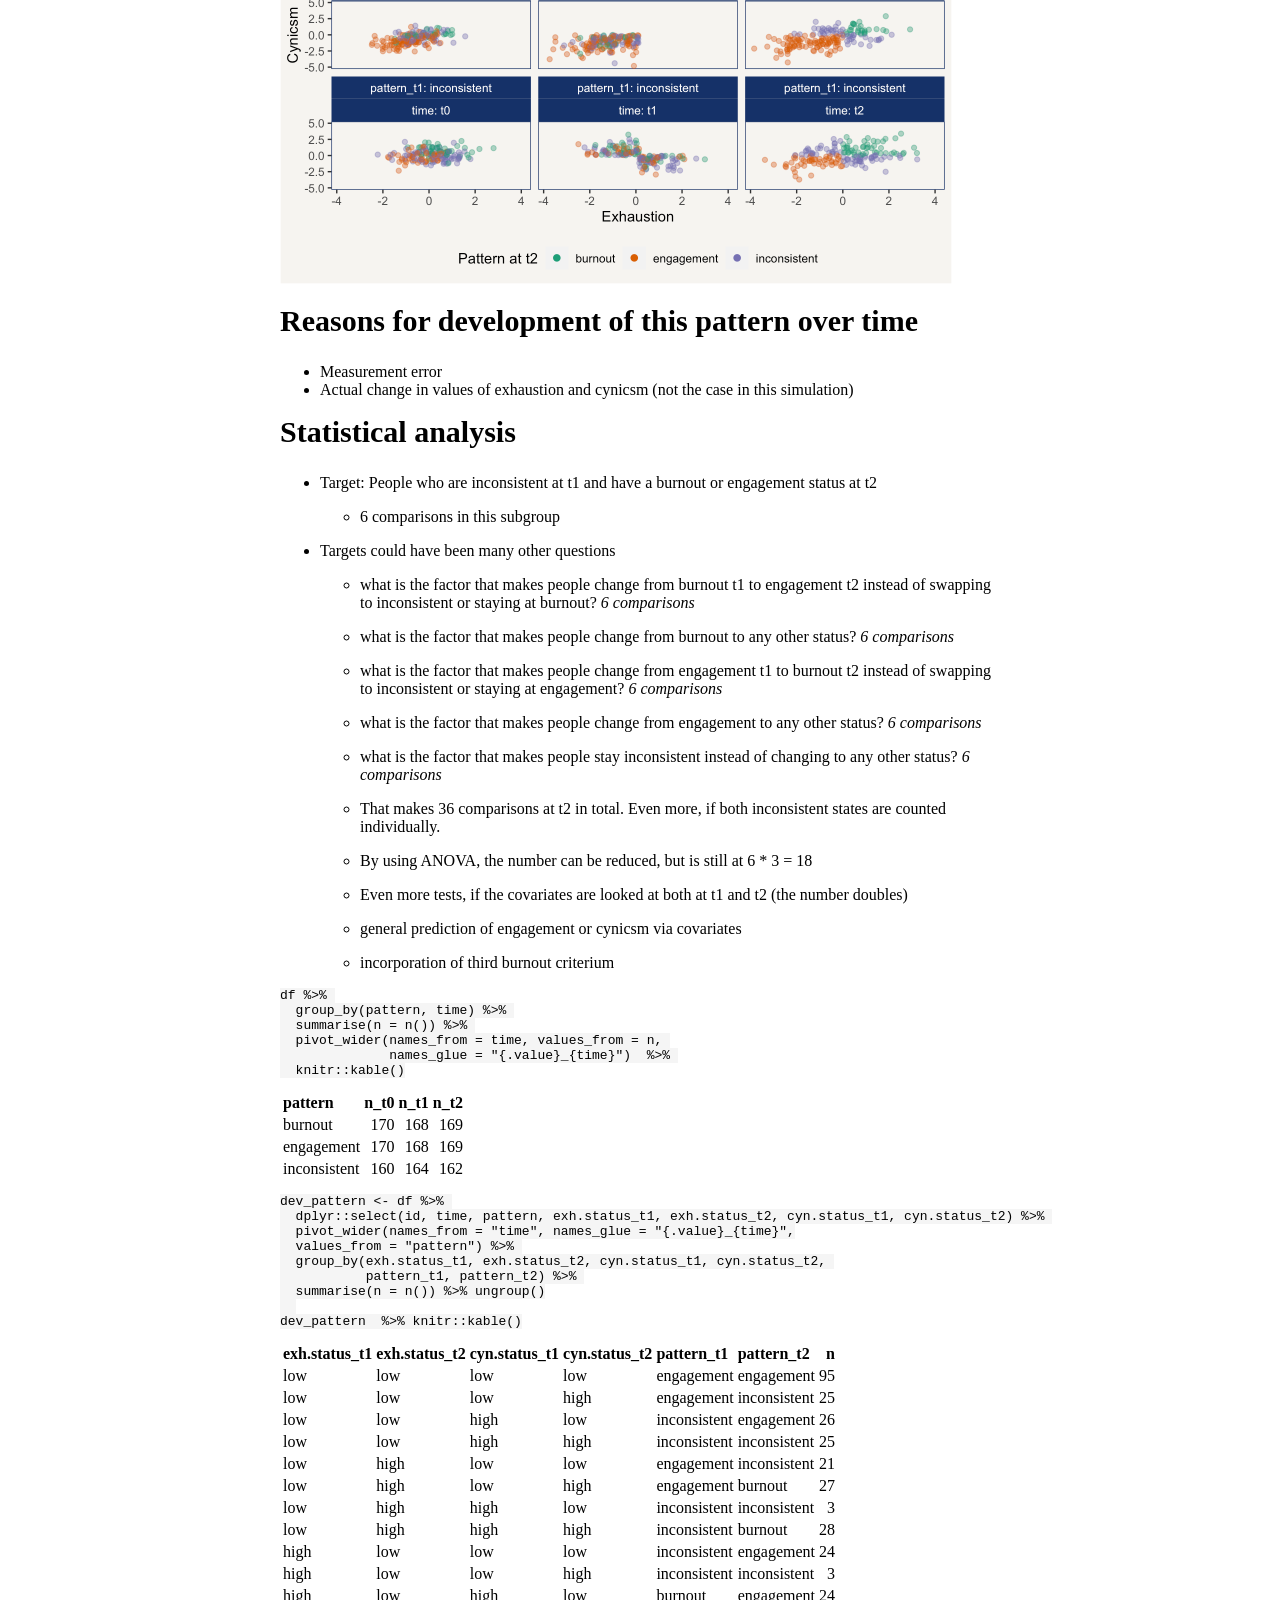
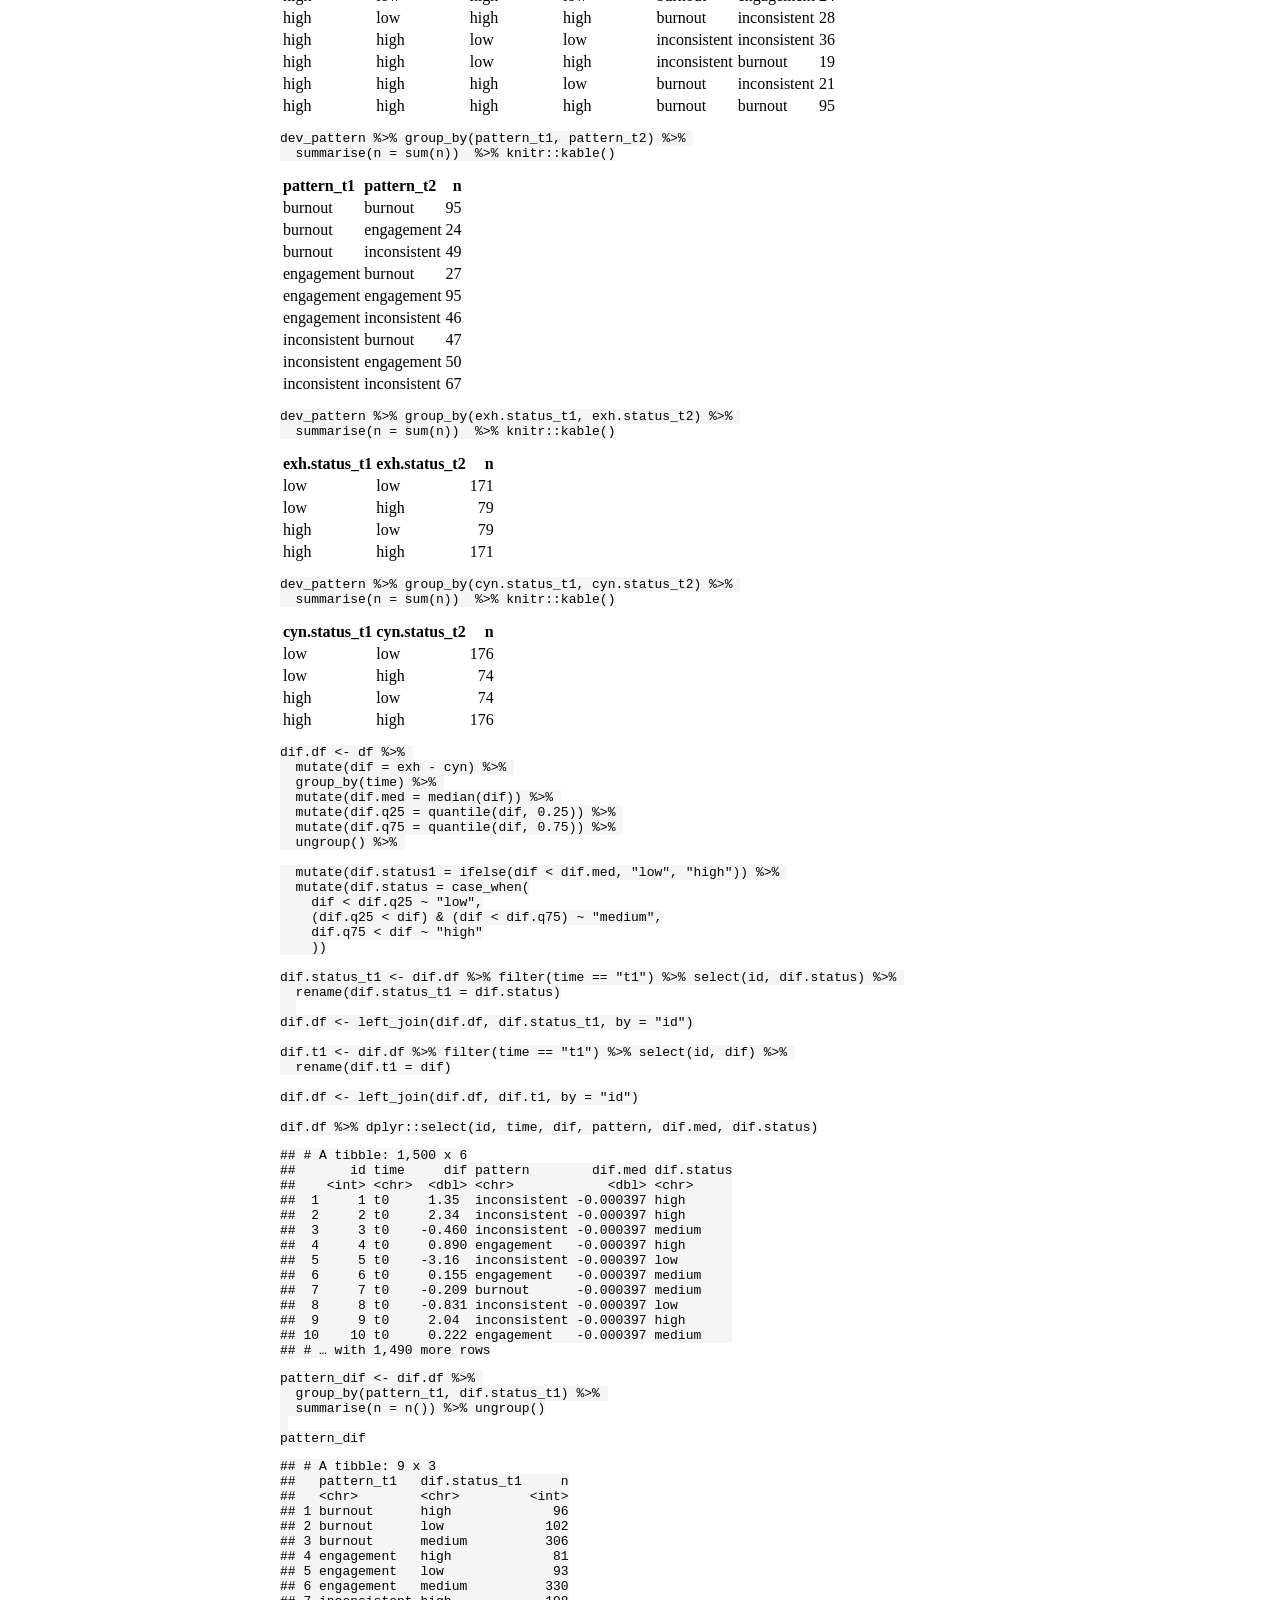
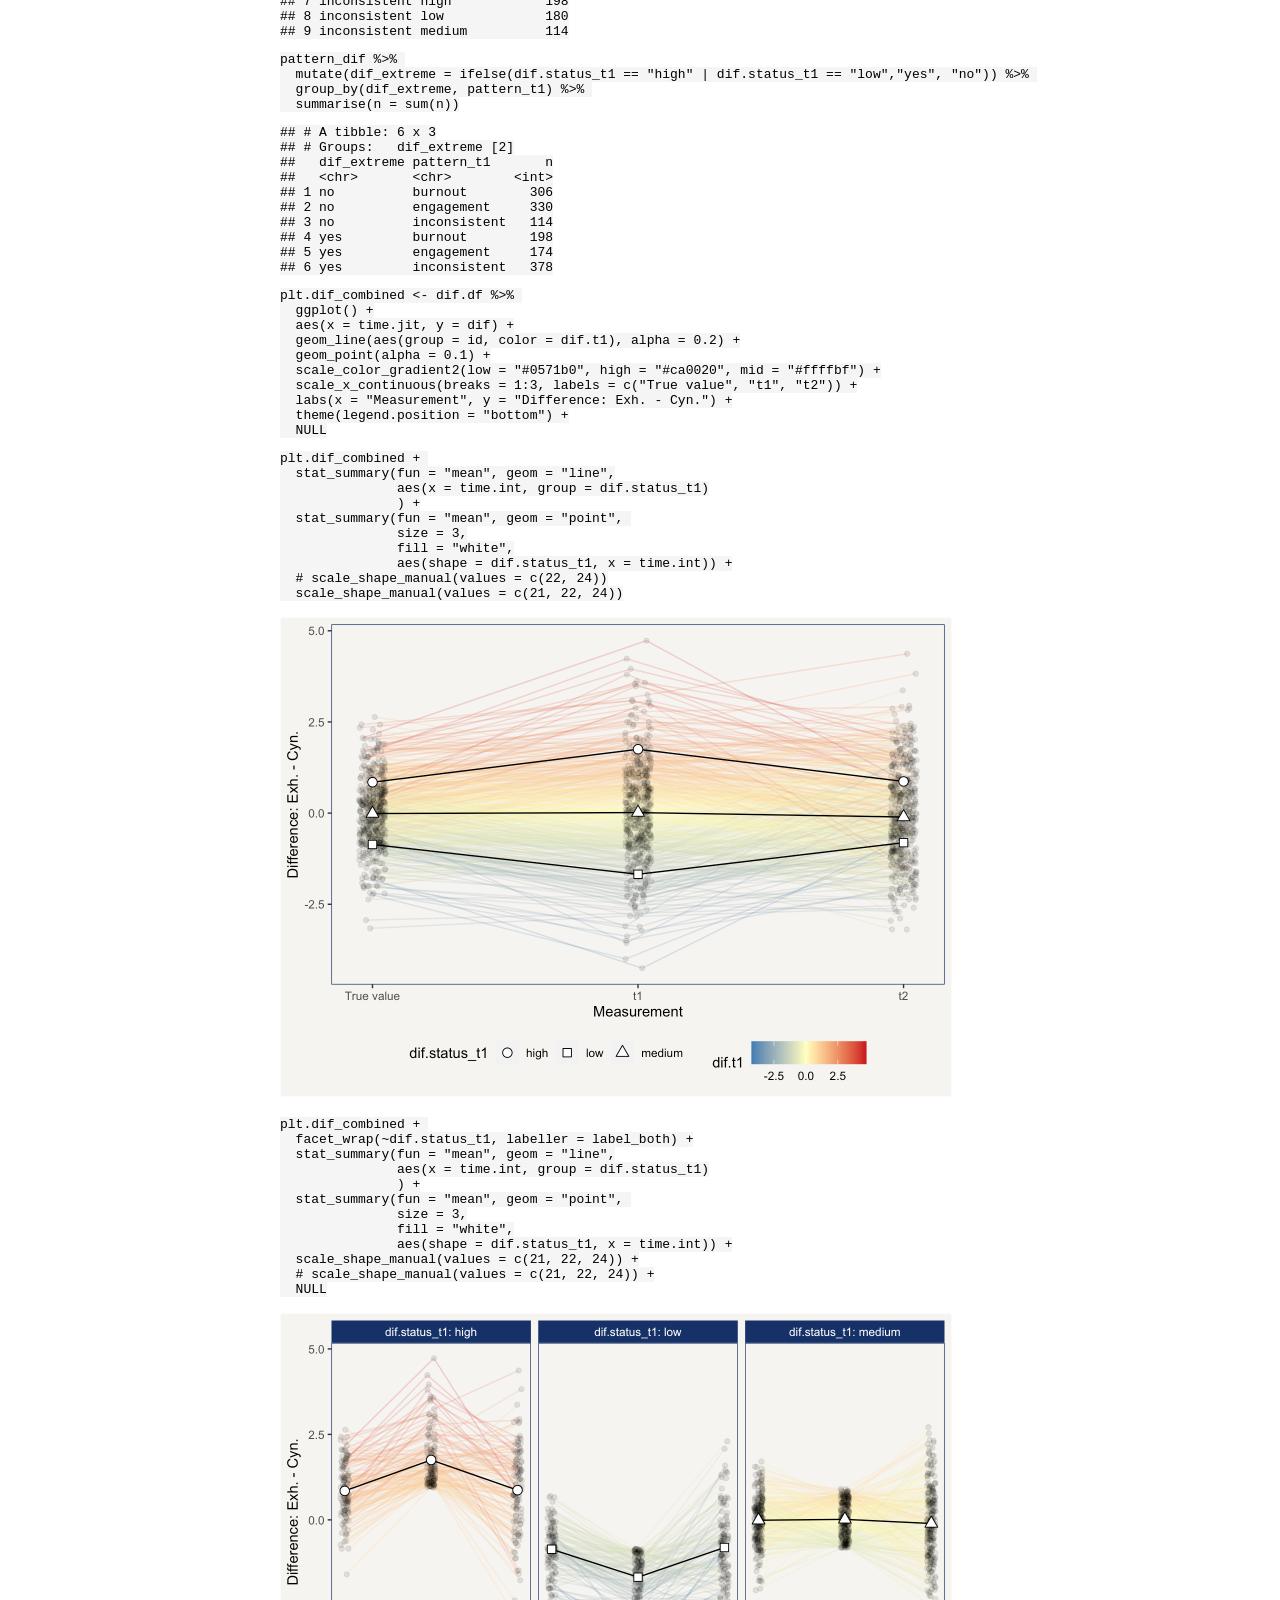
==== commit 871c3c81: "update" ====
--- a/docs/burnout.html
+++ b/docs/burnout.html
@@ -328,77 +328,593 @@
 </div>
 
 
-<pre><code>##        exh_t0 exh_t1 exh_t2 cyn_t0 cyn_t1 cyn_t2
-## exh_t0   1.00   0.71   0.69   0.54   0.44   0.36
-## exh_t1   0.71   1.00   0.53   0.33   0.55   0.25
-## exh_t2   0.69   0.53   1.00   0.38   0.33   0.56
-## cyn_t0   0.54   0.33   0.38   1.00   0.70   0.69
-## cyn_t1   0.44   0.55   0.33   0.70   1.00   0.49
-## cyn_t2   0.36   0.25   0.56   0.69   0.49   1.00</code></pre>
+<pre class="r"><code>simdata &lt;- function(n = 500, r = 0.55, mu = c(0, 0), names = c(&quot;exh&quot;, &quot;cyn&quot;)) {
+  s = matrix(c(1, r, r, 1), ncol = 2)
+  x &lt;- matrix(rep(NA, times = n*2), ncol = 2)
+  id &lt;- rep(NA, times = n)
+  
+ if (is.vector(mu)) {
+    x &lt;- mvrnorm(mu = mu, Sigma = s, n = n)
+    id &lt;- 1:n
+ } else if (nrow(mu) == n) {
+   
+    for (i in 1:n) {
+      tmu &lt;- c(mu[[i,1]], mu[[i, 2]])
+      x[i,] &lt;- mvrnorm(mu = tmu, Sigma = s, n = 1)
+      id[i] &lt;- i
+    }  
+  }
+  colnames(x) &lt;- names
+  d &lt;- as_tibble(x)
+  d$id &lt;- id
+  
+  return(d)
+}</code></pre>
+<pre class="r"><code>sim_covariate &lt;- function(n = 500, r = 0.6) {
+  s = matrix(c(1, r, r^2, r, 1, r^2, r^2, r, 1), ncol = 3)
+  x &lt;- mvrnorm(mu = c(0, 0, 0), Sigma = s, n = n)
+  colnames(x) &lt;- c(&quot;t0&quot;, &quot;t1&quot;, &quot;t2&quot;)
+  d &lt;- as_tibble(x) %&gt;% 
+    mutate(id = 1:n()) %&gt;% 
+    pivot_longer(t0:t2, names_to = &quot;time&quot;) %&gt;% 
+    arrange(time)
+  return(d %&gt;% pull(&quot;value&quot;))
+}</code></pre>
+<pre class="r"><code>set.seed(12345)
+true &lt;- simdata()
+t1 &lt;- simdata(mu = true)
+t2 &lt;- simdata(mu = true)
+true$time &lt;- &quot;t0&quot;
+t1$time &lt;- &quot;t1&quot;
+t2$time &lt;- &quot;t2&quot;</code></pre>
+<pre class="r"><code>corrdat &lt;- bind_rows(true, t1, t2) %&gt;% 
+  pivot_wider(names_from = &quot;time&quot;, values_from = c(&quot;exh&quot;, &quot;cyn&quot;)) %&gt;% 
+  dplyr::select(-id) 
+
+corrmat &lt;- corrdat %&gt;% cor()
+
+corrmat %&gt;% round(2)  %&gt;% knitr::kable()</code></pre>
+<table>
+<thead>
+<tr class="header">
+<th></th>
+<th align="right">exh_t0</th>
+<th align="right">exh_t1</th>
+<th align="right">exh_t2</th>
+<th align="right">cyn_t0</th>
+<th align="right">cyn_t1</th>
+<th align="right">cyn_t2</th>
+</tr>
+</thead>
+<tbody>
+<tr class="odd">
+<td>exh_t0</td>
+<td align="right">1.00</td>
+<td align="right">0.73</td>
+<td align="right">0.69</td>
+<td align="right">0.54</td>
+<td align="right">0.42</td>
+<td align="right">0.39</td>
+</tr>
+<tr class="even">
+<td>exh_t1</td>
+<td align="right">0.73</td>
+<td align="right">1.00</td>
+<td align="right">0.51</td>
+<td align="right">0.39</td>
+<td align="right">0.55</td>
+<td align="right">0.28</td>
+</tr>
+<tr class="odd">
+<td>exh_t2</td>
+<td align="right">0.69</td>
+<td align="right">0.51</td>
+<td align="right">1.00</td>
+<td align="right">0.36</td>
+<td align="right">0.28</td>
+<td align="right">0.54</td>
+</tr>
+<tr class="even">
+<td>cyn_t0</td>
+<td align="right">0.54</td>
+<td align="right">0.39</td>
+<td align="right">0.36</td>
+<td align="right">1.00</td>
+<td align="right">0.72</td>
+<td align="right">0.71</td>
+</tr>
+<tr class="odd">
+<td>cyn_t1</td>
+<td align="right">0.42</td>
+<td align="right">0.55</td>
+<td align="right">0.28</td>
+<td align="right">0.72</td>
+<td align="right">1.00</td>
+<td align="right">0.51</td>
+</tr>
+<tr class="even">
+<td>cyn_t2</td>
+<td align="right">0.39</td>
+<td align="right">0.28</td>
+<td align="right">0.54</td>
+<td align="right">0.71</td>
+<td align="right">0.51</td>
+<td align="right">1.00</td>
+</tr>
+</tbody>
+</table>
+<pre class="r"><code>corrdat %&gt;% psych::pairs.panels(hist.col = &quot;skyblue&quot;, stars = TRUE)</code></pre>
 <p><img src="burnout_files/figure-html/unnamed-chunk-5-1.png" width="672" /></p>
-<pre><code>## # A tibble: 1,500 x 9
-##        exh    cyn    id time  median.exh median.cyn exh.status cyn.status pattern     
-##      &lt;dbl&gt;  &lt;dbl&gt; &lt;int&gt; &lt;chr&gt;      &lt;dbl&gt;      &lt;dbl&gt; &lt;ord&gt;      &lt;ord&gt;      &lt;chr&gt;       
-##  1  0.260  -0.396     1 t0        0.0173   -0.00211 high       low        inconsistent
-##  2  1.31    1.18      2 t0        0.0173   -0.00211 high       high       burnout     
-##  3  0.433   0.168     3 t0        0.0173   -0.00211 high       high       burnout     
-##  4 -0.0866 -1.11      4 t0        0.0173   -0.00211 low        low        engagement  
-##  5 -0.316  -0.710     5 t0        0.0173   -0.00211 low        low        engagement  
-##  6  0.961   0.907     6 t0        0.0173   -0.00211 high       high       burnout     
-##  7 -0.620   0.849     7 t0        0.0173   -0.00211 low        high       inconsistent
-##  8  0.704  -0.882     8 t0        0.0173   -0.00211 high       low        inconsistent
-##  9  0.707   1.31      9 t0        0.0173   -0.00211 high       high       burnout     
-## 10  0.951  -1.31     10 t0        0.0173   -0.00211 high       low        inconsistent
-## # … with 1,490 more rows</code></pre>
-<pre><code>## # A tibble: 1,500 x 17
-##        exh    cyn    id time  median.exh median.cyn exh.status cyn.status pattern
-##      &lt;dbl&gt;  &lt;dbl&gt; &lt;int&gt; &lt;chr&gt;      &lt;dbl&gt;      &lt;dbl&gt; &lt;ord&gt;      &lt;ord&gt;      &lt;chr&gt;  
-##  1  0.260  -0.396     1 t0        0.0173   -0.00211 high       low        incons…
-##  2  1.31    1.18      2 t0        0.0173   -0.00211 high       high       burnout
-##  3  0.433   0.168     3 t0        0.0173   -0.00211 high       high       burnout
-##  4 -0.0866 -1.11      4 t0        0.0173   -0.00211 low        low        engage…
-##  5 -0.316  -0.710     5 t0        0.0173   -0.00211 low        low        engage…
-##  6  0.961   0.907     6 t0        0.0173   -0.00211 high       high       burnout
-##  7 -0.620   0.849     7 t0        0.0173   -0.00211 low        high       incons…
-##  8  0.704  -0.882     8 t0        0.0173   -0.00211 high       low        incons…
-##  9  0.707   1.31      9 t0        0.0173   -0.00211 high       high       burnout
-## 10  0.951  -1.31     10 t0        0.0173   -0.00211 high       low        incons…
-## # … with 1,490 more rows, and 8 more variables: workload &lt;dbl&gt;, control &lt;dbl&gt;,
-## #   reward &lt;dbl&gt;, community &lt;dbl&gt;, fairness &lt;dbl&gt;, values &lt;dbl&gt;, time.int &lt;dbl&gt;,
-## #   time.jit &lt;dbl&gt;</code></pre>
-<pre><code>## # A tibble: 500 x 7
-##       id exh.status_t0 exh.status_t1 exh.status_t2 cyn.status_t0 cyn.status_t1
-##    &lt;int&gt; &lt;ord&gt;         &lt;ord&gt;         &lt;ord&gt;         &lt;ord&gt;         &lt;ord&gt;        
-##  1     1 high          high          high          low           low          
-##  2     2 high          high          high          high          high         
-##  3     3 high          low           high          high          low          
-##  4     4 low           high          high          low           low          
-##  5     5 low           low           low           low           low          
-##  6     6 high          high          low           high          high         
-##  7     7 low           high          low           high          high         
-##  8     8 high          high          high          low           low          
-##  9     9 high          high          high          high          high         
-## 10    10 high          high          high          low           low          
-## # … with 490 more rows, and 1 more variable: cyn.status_t2 &lt;ord&gt;</code></pre>
-<pre><code>## # A tibble: 500 x 4
-##       id pattern_t0   pattern_t1   pattern_t2  
-##    &lt;int&gt; &lt;chr&gt;        &lt;chr&gt;        &lt;chr&gt;       
-##  1     1 inconsistent inconsistent inconsistent
-##  2     2 burnout      burnout      inconsistent
-##  3     3 burnout      engagement   burnout     
-##  4     4 engagement   inconsistent inconsistent
-##  5     5 engagement   engagement   engagement  
-##  6     6 burnout      burnout      engagement  
-##  7     7 inconsistent burnout      engagement  
-##  8     8 inconsistent inconsistent inconsistent
-##  9     9 burnout      burnout      burnout     
-## 10    10 inconsistent inconsistent inconsistent
-## # … with 490 more rows</code></pre>
-<p><img src="burnout_files/figure-html/unnamed-chunk-11-1.png" width="672" /> <img src="burnout_files/figure-html/unnamed-chunk-12-1.png" width="672" /></p>
+<pre class="r"><code>values &lt;- bind_rows(true, t1, t2) %&gt;% 
+  
+  group_by(time) %&gt;% 
+  mutate(median.exh = median(exh)) %&gt;% 
+  mutate(median.cyn = median(cyn)) %&gt;% 
+  ungroup() %&gt;% 
+  
+  mutate(exh.status = ifelse(exh &lt; median.exh, &quot;low&quot;, &quot;high&quot;)) %&gt;% 
+  mutate(cyn.status = ifelse(cyn &lt; median.cyn, &quot;low&quot;, &quot;high&quot;)) %&gt;% 
+  mutate(exh.status = factor(exh.status, levels = c(&quot;low&quot;, &quot;high&quot;), 
+                             ordered = TRUE)) %&gt;%
+  mutate(cyn.status = factor(cyn.status, levels = c(&quot;low&quot;, &quot;high&quot;),
+                             ordered = TRUE)) %&gt;% 
+  
+  mutate(pattern = case_when(
+    (exh &lt; median.exh) &amp; (cyn &lt; median.cyn) ~ &quot;engagement&quot;,
+    exh.status != cyn.status ~ &quot;inconsistent&quot;,
+    (exh &gt; median.exh) &amp; (cyn &gt; median.cyn) ~ &quot;burnout&quot;
+  ))
+
+values %&gt;% sample_n(10)  %&gt;% knitr::kable()</code></pre>
+<table>
+<thead>
+<tr class="header">
+<th align="right">exh</th>
+<th align="right">cyn</th>
+<th align="right">id</th>
+<th align="left">time</th>
+<th align="right">median.exh</th>
+<th align="right">median.cyn</th>
+<th align="left">exh.status</th>
+<th align="left">cyn.status</th>
+<th align="left">pattern</th>
+</tr>
+</thead>
+<tbody>
+<tr class="odd">
+<td align="right">0.2707764</td>
+<td align="right">-0.0271340</td>
+<td align="right">488</td>
+<td align="left">t0</td>
+<td align="right">0.0859529</td>
+<td align="right">0.0766390</td>
+<td align="left">high</td>
+<td align="left">low</td>
+<td align="left">inconsistent</td>
+</tr>
+<tr class="even">
+<td align="right">-0.3261451</td>
+<td align="right">0.1336967</td>
+<td align="right">3</td>
+<td align="left">t0</td>
+<td align="right">0.0859529</td>
+<td align="right">0.0766390</td>
+<td align="left">low</td>
+<td align="left">high</td>
+<td align="left">inconsistent</td>
+</tr>
+<tr class="odd">
+<td align="right">1.0096106</td>
+<td align="right">0.3885507</td>
+<td align="right">209</td>
+<td align="left">t2</td>
+<td align="right">0.0167298</td>
+<td align="right">0.0472448</td>
+<td align="left">high</td>
+<td align="left">high</td>
+<td align="left">burnout</td>
+</tr>
+<tr class="even">
+<td align="right">0.6382516</td>
+<td align="right">-1.0800887</td>
+<td align="right">156</td>
+<td align="left">t0</td>
+<td align="right">0.0859529</td>
+<td align="right">0.0766390</td>
+<td align="left">high</td>
+<td align="left">low</td>
+<td align="left">inconsistent</td>
+</tr>
+<tr class="odd">
+<td align="right">-2.6760265</td>
+<td align="right">-2.9943665</td>
+<td align="right">362</td>
+<td align="left">t2</td>
+<td align="right">0.0167298</td>
+<td align="right">0.0472448</td>
+<td align="left">low</td>
+<td align="left">low</td>
+<td align="left">engagement</td>
+</tr>
+<tr class="even">
+<td align="right">-2.8226830</td>
+<td align="right">-1.5536561</td>
+<td align="right">72</td>
+<td align="left">t1</td>
+<td align="right">0.1327179</td>
+<td align="right">-0.0048372</td>
+<td align="left">low</td>
+<td align="left">low</td>
+<td align="left">engagement</td>
+</tr>
+<tr class="odd">
+<td align="right">-1.8575286</td>
+<td align="right">-0.9926529</td>
+<td align="right">201</td>
+<td align="left">t2</td>
+<td align="right">0.0167298</td>
+<td align="right">0.0472448</td>
+<td align="left">low</td>
+<td align="left">low</td>
+<td align="left">engagement</td>
+</tr>
+<tr class="even">
+<td align="right">1.8476679</td>
+<td align="right">1.4121903</td>
+<td align="right">131</td>
+<td align="left">t1</td>
+<td align="right">0.1327179</td>
+<td align="right">-0.0048372</td>
+<td align="left">high</td>
+<td align="left">high</td>
+<td align="left">burnout</td>
+</tr>
+<tr class="odd">
+<td align="right">2.5542646</td>
+<td align="right">2.5093719</td>
+<td align="right">135</td>
+<td align="left">t1</td>
+<td align="right">0.1327179</td>
+<td align="right">-0.0048372</td>
+<td align="left">high</td>
+<td align="left">high</td>
+<td align="left">burnout</td>
+</tr>
+<tr class="even">
+<td align="right">0.6542338</td>
+<td align="right">-0.7381274</td>
+<td align="right">432</td>
+<td align="left">t0</td>
+<td align="right">0.0859529</td>
+<td align="right">0.0766390</td>
+<td align="left">high</td>
+<td align="left">low</td>
+<td align="left">inconsistent</td>
+</tr>
+</tbody>
+</table>
+<pre class="r"><code>df &lt;- values %&gt;% 
+  mutate(workload = sim_covariate()) %&gt;% 
+  mutate(control = sim_covariate()) %&gt;% 
+  mutate(reward = sim_covariate()) %&gt;% 
+  mutate(community = sim_covariate()) %&gt;% 
+  mutate(fairness = sim_covariate()) %&gt;% 
+  mutate(values = sim_covariate())</code></pre>
+<pre class="r"><code>jitter &lt;- runif(n = nrow(df), min = -0.05, max = 0.05)
+
+df &lt;- df %&gt;% 
+  mutate(time.int = recode(time, &quot;t0&quot; = 1, &quot;t1&quot; = 2, &quot;t2&quot; = 3)) %&gt;% 
+  mutate(time.jit = time.int + jitter)</code></pre>
+<pre class="r"><code>status_wide &lt;- df %&gt;% 
+  dplyr::select(id, time, exh.status, cyn.status) %&gt;% 
+  pivot_wider(names_from = &quot;time&quot;, values_from = c(&quot;exh.status&quot;, &quot;cyn.status&quot;))
+
+df &lt;- left_join(df, status_wide, by = &quot;id&quot;)
+
+status_wide %&gt;% sample_n(10)  %&gt;% knitr::kable()</code></pre>
+<table>
+<thead>
+<tr class="header">
+<th align="right">id</th>
+<th align="left">exh.status_t0</th>
+<th align="left">exh.status_t1</th>
+<th align="left">exh.status_t2</th>
+<th align="left">cyn.status_t0</th>
+<th align="left">cyn.status_t1</th>
+<th align="left">cyn.status_t2</th>
+</tr>
+</thead>
+<tbody>
+<tr class="odd">
+<td align="right">406</td>
+<td align="left">high</td>
+<td align="left">high</td>
+<td align="left">high</td>
+<td align="left">high</td>
+<td align="left">high</td>
+<td align="left">low</td>
+</tr>
+<tr class="even">
+<td align="right">488</td>
+<td align="left">high</td>
+<td align="left">low</td>
+<td align="left">low</td>
+<td align="left">low</td>
+<td align="left">low</td>
+<td align="left">low</td>
+</tr>
+<tr class="odd">
+<td align="right">405</td>
+<td align="left">low</td>
+<td align="left">low</td>
+<td align="left">low</td>
+<td align="left">low</td>
+<td align="left">high</td>
+<td align="left">high</td>
+</tr>
+<tr class="even">
+<td align="right">186</td>
+<td align="left">low</td>
+<td align="left">low</td>
+<td align="left">low</td>
+<td align="left">high</td>
+<td align="left">low</td>
+<td align="left">high</td>
+</tr>
+<tr class="odd">
+<td align="right">96</td>
+<td align="left">low</td>
+<td align="left">low</td>
+<td align="left">low</td>
+<td align="left">high</td>
+<td align="left">high</td>
+<td align="left">high</td>
+</tr>
+<tr class="even">
+<td align="right">157</td>
+<td align="left">high</td>
+<td align="left">high</td>
+<td align="left">high</td>
+<td align="left">high</td>
+<td align="left">high</td>
+<td align="left">high</td>
+</tr>
+<tr class="odd">
+<td align="right">402</td>
+<td align="left">high</td>
+<td align="left">high</td>
+<td align="left">high</td>
+<td align="left">low</td>
+<td align="left">low</td>
+<td align="left">low</td>
+</tr>
+<tr class="even">
+<td align="right">7</td>
+<td align="left">high</td>
+<td align="left">high</td>
+<td align="left">high</td>
+<td align="left">high</td>
+<td align="left">low</td>
+<td align="left">high</td>
+</tr>
+<tr class="odd">
+<td align="right">276</td>
+<td align="left">high</td>
+<td align="left">high</td>
+<td align="left">low</td>
+<td align="left">high</td>
+<td align="left">high</td>
+<td align="left">high</td>
+</tr>
+<tr class="even">
+<td align="right">252</td>
+<td align="left">high</td>
+<td align="left">high</td>
+<td align="left">high</td>
+<td align="left">high</td>
+<td align="left">high</td>
+<td align="left">high</td>
+</tr>
+</tbody>
+</table>
+<pre class="r"><code>pattern_wide &lt;- df %&gt;% 
+  dplyr::select(id, time, pattern) %&gt;% 
+  pivot_wider(names_from = &quot;time&quot;, values_from = pattern, names_glue=&quot;{.value}_{time}&quot;)
+
+df &lt;- left_join(df, pattern_wide, by = &quot;id&quot;)
+
+pattern_wide %&gt;% sample_n(10)  %&gt;% knitr::kable()</code></pre>
+<table>
+<thead>
+<tr class="header">
+<th align="right">id</th>
+<th align="left">pattern_t0</th>
+<th align="left">pattern_t1</th>
+<th align="left">pattern_t2</th>
+</tr>
+</thead>
+<tbody>
+<tr class="odd">
+<td align="right">329</td>
+<td align="left">engagement</td>
+<td align="left">inconsistent</td>
+<td align="left">inconsistent</td>
+</tr>
+<tr class="even">
+<td align="right">101</td>
+<td align="left">inconsistent</td>
+<td align="left">inconsistent</td>
+<td align="left">inconsistent</td>
+</tr>
+<tr class="odd">
+<td align="right">288</td>
+<td align="left">engagement</td>
+<td align="left">engagement</td>
+<td align="left">burnout</td>
+</tr>
+<tr class="even">
+<td align="right">420</td>
+<td align="left">burnout</td>
+<td align="left">burnout</td>
+<td align="left">inconsistent</td>
+</tr>
+<tr class="odd">
+<td align="right">370</td>
+<td align="left">inconsistent</td>
+<td align="left">engagement</td>
+<td align="left">engagement</td>
+</tr>
+<tr class="even">
+<td align="right">198</td>
+<td align="left">engagement</td>
+<td align="left">engagement</td>
+<td align="left">engagement</td>
+</tr>
+<tr class="odd">
+<td align="right">43</td>
+<td align="left">engagement</td>
+<td align="left">engagement</td>
+<td align="left">engagement</td>
+</tr>
+<tr class="even">
+<td align="right">449</td>
+<td align="left">inconsistent</td>
+<td align="left">burnout</td>
+<td align="left">inconsistent</td>
+</tr>
+<tr class="odd">
+<td align="right">228</td>
+<td align="left">inconsistent</td>
+<td align="left">inconsistent</td>
+<td align="left">inconsistent</td>
+</tr>
+<tr class="even">
+<td align="right">476</td>
+<td align="left">inconsistent</td>
+<td align="left">inconsistent</td>
+<td align="left">inconsistent</td>
+</tr>
+</tbody>
+</table>
+<pre class="r"><code>plt.single &lt;- function(df) {
+  plt &lt;- df %&gt;% 
+  ggplot() +
+  aes(x = time.jit, y = y) +
+  geom_line(aes(group = id, color = gr), alpha = 0.1) +
+  geom_point(alpha = 0.1, aes(color = gr)) +
+  # geom_hline(yintercept = medians$median.exh_t1, linetype = &quot;dashed&quot;) +
+  scale_x_continuous(limits = c(0.5, 3.5), breaks = 1:3, 
+                     labels = c(&quot;True value&quot;, &quot;t1&quot;, &quot;t2&quot;)) +
+  guides(colour = guide_legend(override.aes = list(alpha = 1, size=2))) +
+  stat_summary(fun = &quot;mean&quot;, 
+               aes(x = time.int, group = gr), 
+               geom = &quot;line&quot;, size = 1) +
+  stat_summary(fun = &quot;mean&quot;, 
+               aes(x = time.int, group = gr, shape = gr), 
+               geom = &quot;point&quot;, size = 3, fill = &quot;white&quot;) +
+  scale_shape_manual(values = c(22, 24)) +
+  NULL
+  
+  return(plt)
+}</code></pre>
+<pre class="r"><code>df %&gt;% mutate(gr = exh.status_t1, y = exh) %&gt;% 
+  plt.single() +
+  scale_color_brewer(palette = &quot;Set1&quot;) +
+  labs(x = &quot;Measurement&quot;, y = &quot;Exhaustion&quot;, color = &quot;Group at t1&quot;,
+       title = &quot;Development of Exhaustion&quot;, shape = &quot;Group at t1&quot;)</code></pre>
+<p><img src="burnout_files/figure-html/unnamed-chunk-12-1.png" width="672" /></p>
+<pre class="r"><code>df %&gt;% mutate(gr = cyn.status_t1, y = cyn) %&gt;% 
+  plt.single() +
+  labs(x = &quot;Measurement&quot;, y = &quot;Cynicism&quot;, color = &quot;Group at t1&quot;,
+       title = &quot;Development of Cynicsm&quot;)</code></pre>
 <p><img src="burnout_files/figure-html/unnamed-chunk-13-1.png" width="672" /></p>
-<p><img src="burnout_files/figure-html/unnamed-chunk-14-1.png" width="672" /> <img src="burnout_files/figure-html/unnamed-chunk-15-1.png" width="672" /></p>
+<pre class="r"><code>df %&gt;% 
+  ggplot() +
+  aes(x = exh, y = cyn) +
+  geom_point(alpha = 0.3) +
+  geom_smooth(method = &quot;lm&quot;, se = F) +
+  facet_wrap(~time, labeller = label_both)</code></pre>
+<p><img src="burnout_files/figure-html/unnamed-chunk-14-1.png" width="672" /></p>
+<pre class="r"><code>df %&gt;% 
+  ggplot() +
+  aes(x = exh, y = cyn) +
+  geom_point(alpha = 0.3) +
+  geom_smooth(method = &quot;lm&quot;, se = F) +
+  facet_wrap(~pattern_t0, labeller = label_both)</code></pre>
+<p><img src="burnout_files/figure-html/unnamed-chunk-15-1.png" width="672" /></p>
+<pre class="r"><code>df %&gt;% 
+  ggplot() +
+  aes(x = exh, y = cyn) +
+  geom_point(alpha = 0.3) +
+  geom_smooth(method = &quot;lm&quot;, se = F) +
+  facet_wrap(~pattern_t1, labeller = label_both)</code></pre>
 <p><img src="burnout_files/figure-html/unnamed-chunk-16-1.png" width="672" /></p>
-<p><img src="burnout_files/figure-html/unnamed-chunk-17-1.png" width="672" /> <img src="burnout_files/figure-html/unnamed-chunk-18-1.png" width="672" /> <img src="burnout_files/figure-html/unnamed-chunk-19-1.png" width="672" /></p>
+<pre class="r"><code>df %&gt;% 
+  ggplot() +
+  aes(x = exh, y = cyn, color = pattern_t1) +
+  geom_point(alpha = 0.3) +
+  facet_wrap(~time, labeller = label_both) +
+  scale_color_brewer(palette = &quot;Set1&quot;) +
+  theme(legend.position = &quot;bottom&quot;) +
+  guides(colour = guide_legend(override.aes = list(alpha = 1, size=2))) +
+  labs(x = &quot;Exhaustion&quot;, y = &quot;Cynicsm&quot;, color = &quot;Pattern at t1&quot;,
+       title = &quot;Development of pattern at t1&quot;)</code></pre>
+<p><img src="burnout_files/figure-html/unnamed-chunk-17-1.png" width="672" /></p>
+<pre class="r"><code>df %&gt;% 
+  ggplot() +
+  aes(x = exh, y = cyn, color = pattern_t0) +
+  geom_point(alpha = 0.3) +
+  facet_wrap(~time, labeller = label_both) +
+  scale_color_brewer(palette = &quot;Set2&quot;) +
+  theme(legend.position = &quot;bottom&quot;) +
+  guides(colour = guide_legend(override.aes = list(alpha = 1, size=2))) +
+  labs(x = &quot;Exhaustion&quot;, y = &quot;Cynicsm&quot;, color = &quot;Pattern at t1&quot;,
+       title = &quot;Development of pattern at t1&quot;)</code></pre>
+<p><img src="burnout_files/figure-html/unnamed-chunk-18-1.png" width="672" /></p>
+<pre class="r"><code>df %&gt;% 
+  ggplot() +
+  aes(x = exh, y = cyn, color = pattern_t1) +
+  geom_point(alpha = 0.3) +
+  facet_wrap(pattern_t1~time, labeller = label_both) +
+  scale_color_brewer(palette = &quot;Set1&quot;) +
+  theme(legend.position = &quot;bottom&quot;) +
+  guides(colour = guide_legend(override.aes = list(alpha = 1, size=2))) +
+  labs(x = &quot;Exhaustion&quot;, y = &quot;Cynicsm&quot;, color = &quot;Pattern at t1&quot;,
+       title = &quot;Development of pattern at t1&quot;)</code></pre>
+<p><img src="burnout_files/figure-html/unnamed-chunk-19-1.png" width="672" /></p>
+<pre class="r"><code>df %&gt;% 
+  ggplot() +
+  aes(x = exh, y = cyn, color = pattern_t0) +
+  geom_point(alpha = 0.5) +
+  facet_wrap(pattern_t1~time, labeller = label_both) +
+  scale_color_brewer(palette = &quot;Set2&quot;) +
+  theme(legend.position = &quot;bottom&quot;) +
+  guides(colour = guide_legend(override.aes = list(alpha = 1, size=2))) +
+  labs(x = &quot;Exhaustion&quot;, y = &quot;Cynicsm&quot;, color = &quot;True pattern&quot;,
+       title = &quot;Development of patterns at t0 and t1&quot;)</code></pre>
+<p><img src="burnout_files/figure-html/unnamed-chunk-20-1.png" width="672" /></p>
+<pre class="r"><code>df %&gt;% 
+  ggplot() +
+  aes(x = exh, y = cyn, color = pattern_t0) +
+  geom_point(alpha = 0.5) +
+  facet_wrap(pattern_t0~time, labeller = label_both) +
+  scale_color_brewer(palette = &quot;Set2&quot;) +
+  theme(legend.position = &quot;bottom&quot;) +
+  guides(colour = guide_legend(override.aes = list(alpha = 1, size=2))) +
+  labs(x = &quot;Exhaustion&quot;, y = &quot;Cynicsm&quot;, color = &quot;True pattern&quot;,
+       title = &quot;Development of pattern at t0&quot;)</code></pre>
+<p><img src="burnout_files/figure-html/unnamed-chunk-21-1.png" width="672" /></p>
+<pre class="r"><code>df %&gt;% 
+  ggplot() +
+  aes(x = exh, y = cyn, color = pattern_t2) +
+  geom_point(alpha = 0.4) +
+  facet_wrap(pattern_t1~time, labeller = label_both) +
+  scale_color_brewer(palette = &quot;Dark2&quot;) +
+  theme(legend.position = &quot;bottom&quot;) +
+  guides(colour = guide_legend(override.aes = list(alpha = 1, size=2))) +
+  labs(x = &quot;Exhaustion&quot;, y = &quot;Cynicsm&quot;, color = &quot;Pattern at t2&quot;,
+       title = &quot;Development of patterns at t1 and t2&quot;)</code></pre>
+<p><img src="burnout_files/figure-html/unnamed-chunk-22-1.png" width="672" /></p>
 <div id="reasons-for-development-of-this-pattern-over-time" class="section level2">
 <h2>Reasons for development of this pattern over time</h2>
 <ul>
@@ -427,9 +943,439 @@
 <li><p>incorporation of third burnout criterium</p></li>
 </ul></li>
 </ul>
-</div>
-<div id="sum-score" class="section level2">
-<h2>Sum score</h2>
+<pre class="r"><code>df %&gt;% 
+  group_by(pattern, time) %&gt;% 
+  summarise(n = n()) %&gt;% 
+  pivot_wider(names_from = time, values_from = n, 
+              names_glue = &quot;{.value}_{time}&quot;)  %&gt;% 
+  knitr::kable()</code></pre>
+<table>
+<thead>
+<tr class="header">
+<th align="left">pattern</th>
+<th align="right">n_t0</th>
+<th align="right">n_t1</th>
+<th align="right">n_t2</th>
+</tr>
+</thead>
+<tbody>
+<tr class="odd">
+<td align="left">burnout</td>
+<td align="right">170</td>
+<td align="right">168</td>
+<td align="right">169</td>
+</tr>
+<tr class="even">
+<td align="left">engagement</td>
+<td align="right">170</td>
+<td align="right">168</td>
+<td align="right">169</td>
+</tr>
+<tr class="odd">
+<td align="left">inconsistent</td>
+<td align="right">160</td>
+<td align="right">164</td>
+<td align="right">162</td>
+</tr>
+</tbody>
+</table>
+<pre class="r"><code>dev_pattern &lt;- df %&gt;% 
+  dplyr::select(id, time, pattern, exh.status_t1, exh.status_t2, cyn.status_t1, cyn.status_t2) %&gt;% 
+  pivot_wider(names_from = &quot;time&quot;, names_glue = &quot;{.value}_{time}&quot;,
+  values_from = &quot;pattern&quot;) %&gt;% 
+  group_by(exh.status_t1, exh.status_t2, cyn.status_t1, cyn.status_t2, 
+           pattern_t1, pattern_t2) %&gt;% 
+  summarise(n = n()) %&gt;% ungroup()
+  
+dev_pattern  %&gt;% knitr::kable()</code></pre>
+<table>
+<thead>
+<tr class="header">
+<th align="left">exh.status_t1</th>
+<th align="left">exh.status_t2</th>
+<th align="left">cyn.status_t1</th>
+<th align="left">cyn.status_t2</th>
+<th align="left">pattern_t1</th>
+<th align="left">pattern_t2</th>
+<th align="right">n</th>
+</tr>
+</thead>
+<tbody>
+<tr class="odd">
+<td align="left">low</td>
+<td align="left">low</td>
+<td align="left">low</td>
+<td align="left">low</td>
+<td align="left">engagement</td>
+<td align="left">engagement</td>
+<td align="right">95</td>
+</tr>
+<tr class="even">
+<td align="left">low</td>
+<td align="left">low</td>
+<td align="left">low</td>
+<td align="left">high</td>
+<td align="left">engagement</td>
+<td align="left">inconsistent</td>
+<td align="right">25</td>
+</tr>
+<tr class="odd">
+<td align="left">low</td>
+<td align="left">low</td>
+<td align="left">high</td>
+<td align="left">low</td>
+<td align="left">inconsistent</td>
+<td align="left">engagement</td>
+<td align="right">26</td>
+</tr>
+<tr class="even">
+<td align="left">low</td>
+<td align="left">low</td>
+<td align="left">high</td>
+<td align="left">high</td>
+<td align="left">inconsistent</td>
+<td align="left">inconsistent</td>
+<td align="right">25</td>
+</tr>
+<tr class="odd">
+<td align="left">low</td>
+<td align="left">high</td>
+<td align="left">low</td>
+<td align="left">low</td>
+<td align="left">engagement</td>
+<td align="left">inconsistent</td>
+<td align="right">21</td>
+</tr>
+<tr class="even">
+<td align="left">low</td>
+<td align="left">high</td>
+<td align="left">low</td>
+<td align="left">high</td>
+<td align="left">engagement</td>
+<td align="left">burnout</td>
+<td align="right">27</td>
+</tr>
+<tr class="odd">
+<td align="left">low</td>
+<td align="left">high</td>
+<td align="left">high</td>
+<td align="left">low</td>
+<td align="left">inconsistent</td>
+<td align="left">inconsistent</td>
+<td align="right">3</td>
+</tr>
+<tr class="even">
+<td align="left">low</td>
+<td align="left">high</td>
+<td align="left">high</td>
+<td align="left">high</td>
+<td align="left">inconsistent</td>
+<td align="left">burnout</td>
+<td align="right">28</td>
+</tr>
+<tr class="odd">
+<td align="left">high</td>
+<td align="left">low</td>
+<td align="left">low</td>
+<td align="left">low</td>
+<td align="left">inconsistent</td>
+<td align="left">engagement</td>
+<td align="right">24</td>
+</tr>
+<tr class="even">
+<td align="left">high</td>
+<td align="left">low</td>
+<td align="left">low</td>
+<td align="left">high</td>
+<td align="left">inconsistent</td>
+<td align="left">inconsistent</td>
+<td align="right">3</td>
+</tr>
+<tr class="odd">
+<td align="left">high</td>
+<td align="left">low</td>
+<td align="left">high</td>
+<td align="left">low</td>
+<td align="left">burnout</td>
+<td align="left">engagement</td>
+<td align="right">24</td>
+</tr>
+<tr class="even">
+<td align="left">high</td>
+<td align="left">low</td>
+<td align="left">high</td>
+<td align="left">high</td>
+<td align="left">burnout</td>
+<td align="left">inconsistent</td>
+<td align="right">28</td>
+</tr>
+<tr class="odd">
+<td align="left">high</td>
+<td align="left">high</td>
+<td align="left">low</td>
+<td align="left">low</td>
+<td align="left">inconsistent</td>
+<td align="left">inconsistent</td>
+<td align="right">36</td>
+</tr>
+<tr class="even">
+<td align="left">high</td>
+<td align="left">high</td>
+<td align="left">low</td>
+<td align="left">high</td>
+<td align="left">inconsistent</td>
+<td align="left">burnout</td>
+<td align="right">19</td>
+</tr>
+<tr class="odd">
+<td align="left">high</td>
+<td align="left">high</td>
+<td align="left">high</td>
+<td align="left">low</td>
+<td align="left">burnout</td>
+<td align="left">inconsistent</td>
+<td align="right">21</td>
+</tr>
+<tr class="even">
+<td align="left">high</td>
+<td align="left">high</td>
+<td align="left">high</td>
+<td align="left">high</td>
+<td align="left">burnout</td>
+<td align="left">burnout</td>
+<td align="right">95</td>
+</tr>
+</tbody>
+</table>
+<pre class="r"><code>dev_pattern %&gt;% group_by(pattern_t1, pattern_t2) %&gt;% 
+  summarise(n = sum(n))  %&gt;% knitr::kable()</code></pre>
+<table>
+<thead>
+<tr class="header">
+<th align="left">pattern_t1</th>
+<th align="left">pattern_t2</th>
+<th align="right">n</th>
+</tr>
+</thead>
+<tbody>
+<tr class="odd">
+<td align="left">burnout</td>
+<td align="left">burnout</td>
+<td align="right">95</td>
+</tr>
+<tr class="even">
+<td align="left">burnout</td>
+<td align="left">engagement</td>
+<td align="right">24</td>
+</tr>
+<tr class="odd">
+<td align="left">burnout</td>
+<td align="left">inconsistent</td>
+<td align="right">49</td>
+</tr>
+<tr class="even">
+<td align="left">engagement</td>
+<td align="left">burnout</td>
+<td align="right">27</td>
+</tr>
+<tr class="odd">
+<td align="left">engagement</td>
+<td align="left">engagement</td>
+<td align="right">95</td>
+</tr>
+<tr class="even">
+<td align="left">engagement</td>
+<td align="left">inconsistent</td>
+<td align="right">46</td>
+</tr>
+<tr class="odd">
+<td align="left">inconsistent</td>
+<td align="left">burnout</td>
+<td align="right">47</td>
+</tr>
+<tr class="even">
+<td align="left">inconsistent</td>
+<td align="left">engagement</td>
+<td align="right">50</td>
+</tr>
+<tr class="odd">
+<td align="left">inconsistent</td>
+<td align="left">inconsistent</td>
+<td align="right">67</td>
+</tr>
+</tbody>
+</table>
+<pre class="r"><code>dev_pattern %&gt;% group_by(exh.status_t1, exh.status_t2) %&gt;% 
+  summarise(n = sum(n))  %&gt;% knitr::kable()</code></pre>
+<table>
+<thead>
+<tr class="header">
+<th align="left">exh.status_t1</th>
+<th align="left">exh.status_t2</th>
+<th align="right">n</th>
+</tr>
+</thead>
+<tbody>
+<tr class="odd">
+<td align="left">low</td>
+<td align="left">low</td>
+<td align="right">171</td>
+</tr>
+<tr class="even">
+<td align="left">low</td>
+<td align="left">high</td>
+<td align="right">79</td>
+</tr>
+<tr class="odd">
+<td align="left">high</td>
+<td align="left">low</td>
+<td align="right">79</td>
+</tr>
+<tr class="even">
+<td align="left">high</td>
+<td align="left">high</td>
+<td align="right">171</td>
+</tr>
+</tbody>
+</table>
+<pre class="r"><code>dev_pattern %&gt;% group_by(cyn.status_t1, cyn.status_t2) %&gt;% 
+  summarise(n = sum(n))  %&gt;% knitr::kable()</code></pre>
+<table>
+<thead>
+<tr class="header">
+<th align="left">cyn.status_t1</th>
+<th align="left">cyn.status_t2</th>
+<th align="right">n</th>
+</tr>
+</thead>
+<tbody>
+<tr class="odd">
+<td align="left">low</td>
+<td align="left">low</td>
+<td align="right">176</td>
+</tr>
+<tr class="even">
+<td align="left">low</td>
+<td align="left">high</td>
+<td align="right">74</td>
+</tr>
+<tr class="odd">
+<td align="left">high</td>
+<td align="left">low</td>
+<td align="right">74</td>
+</tr>
+<tr class="even">
+<td align="left">high</td>
+<td align="left">high</td>
+<td align="right">176</td>
+</tr>
+</tbody>
+</table>
+<pre class="r"><code>dif.df &lt;- df %&gt;% 
+  mutate(dif = exh - cyn) %&gt;% 
+  group_by(time) %&gt;% 
+  mutate(dif.med = median(dif)) %&gt;% 
+  mutate(dif.q25 = quantile(dif, 0.25)) %&gt;% 
+  mutate(dif.q75 = quantile(dif, 0.75)) %&gt;% 
+  ungroup() %&gt;% 
+
+  mutate(dif.status1 = ifelse(dif &lt; dif.med, &quot;low&quot;, &quot;high&quot;)) %&gt;% 
+  mutate(dif.status = case_when(
+    dif &lt; dif.q25 ~ &quot;low&quot;,
+    (dif.q25 &lt; dif) &amp; (dif &lt; dif.q75) ~ &quot;medium&quot;,
+    dif.q75 &lt; dif ~ &quot;high&quot;
+    ))
+
+dif.status_t1 &lt;- dif.df %&gt;% filter(time == &quot;t1&quot;) %&gt;% select(id, dif.status) %&gt;% 
+  rename(dif.status_t1 = dif.status)
+  
+dif.df &lt;- left_join(dif.df, dif.status_t1, by = &quot;id&quot;)
+
+dif.t1 &lt;- dif.df %&gt;% filter(time == &quot;t1&quot;) %&gt;% select(id, dif) %&gt;% 
+  rename(dif.t1 = dif)
+
+dif.df &lt;- left_join(dif.df, dif.t1, by = &quot;id&quot;)
+
+dif.df %&gt;% dplyr::select(id, time, dif, pattern, dif.med, dif.status)</code></pre>
+<pre><code>## # A tibble: 1,500 x 6
+##       id time     dif pattern        dif.med dif.status
+##    &lt;int&gt; &lt;chr&gt;  &lt;dbl&gt; &lt;chr&gt;            &lt;dbl&gt; &lt;chr&gt;     
+##  1     1 t0     1.35  inconsistent -0.000397 high      
+##  2     2 t0     2.34  inconsistent -0.000397 high      
+##  3     3 t0    -0.460 inconsistent -0.000397 medium    
+##  4     4 t0     0.890 engagement   -0.000397 high      
+##  5     5 t0    -3.16  inconsistent -0.000397 low       
+##  6     6 t0     0.155 engagement   -0.000397 medium    
+##  7     7 t0    -0.209 burnout      -0.000397 medium    
+##  8     8 t0    -0.831 inconsistent -0.000397 low       
+##  9     9 t0     2.04  inconsistent -0.000397 high      
+## 10    10 t0     0.222 engagement   -0.000397 medium    
+## # … with 1,490 more rows</code></pre>
+<pre class="r"><code>pattern_dif &lt;- dif.df %&gt;% 
+  group_by(pattern_t1, dif.status_t1) %&gt;% 
+  summarise(n = n()) %&gt;% ungroup()
+ 
+pattern_dif</code></pre>
+<pre><code>## # A tibble: 9 x 3
+##   pattern_t1   dif.status_t1     n
+##   &lt;chr&gt;        &lt;chr&gt;         &lt;int&gt;
+## 1 burnout      high             96
+## 2 burnout      low             102
+## 3 burnout      medium          306
+## 4 engagement   high             81
+## 5 engagement   low              93
+## 6 engagement   medium          330
+## 7 inconsistent high            198
+## 8 inconsistent low             180
+## 9 inconsistent medium          114</code></pre>
+<pre class="r"><code>pattern_dif %&gt;% 
+  mutate(dif_extreme = ifelse(dif.status_t1 == &quot;high&quot; | dif.status_t1 == &quot;low&quot;,&quot;yes&quot;, &quot;no&quot;)) %&gt;% 
+  group_by(dif_extreme, pattern_t1) %&gt;% 
+  summarise(n = sum(n))</code></pre>
+<pre><code>## # A tibble: 6 x 3
+## # Groups:   dif_extreme [2]
+##   dif_extreme pattern_t1       n
+##   &lt;chr&gt;       &lt;chr&gt;        &lt;int&gt;
+## 1 no          burnout        306
+## 2 no          engagement     330
+## 3 no          inconsistent   114
+## 4 yes         burnout        198
+## 5 yes         engagement     174
+## 6 yes         inconsistent   378</code></pre>
+<pre class="r"><code>plt.dif_combined &lt;- dif.df %&gt;% 
+  ggplot() +
+  aes(x = time.jit, y = dif) +
+  geom_line(aes(group = id, color = dif.t1), alpha = 0.2) +
+  geom_point(alpha = 0.1) +
+  scale_color_gradient2(low = &quot;#0571b0&quot;, high = &quot;#ca0020&quot;, mid = &quot;#ffffbf&quot;) +
+  scale_x_continuous(breaks = 1:3, labels = c(&quot;True value&quot;, &quot;t1&quot;, &quot;t2&quot;)) +
+  labs(x = &quot;Measurement&quot;, y = &quot;Difference: Exh. - Cyn.&quot;) +
+  theme(legend.position = &quot;bottom&quot;) +
+  NULL</code></pre>
+<pre class="r"><code>plt.dif_combined + 
+  stat_summary(fun = &quot;mean&quot;, geom = &quot;line&quot;,
+               aes(x = time.int, group = dif.status_t1)
+               ) +
+  stat_summary(fun = &quot;mean&quot;, geom = &quot;point&quot;, 
+               size = 3,
+               fill = &quot;white&quot;,
+               aes(shape = dif.status_t1, x = time.int)) +
+  # scale_shape_manual(values = c(22, 24))
+  scale_shape_manual(values = c(21, 22, 24))</code></pre>
+<p><img src="burnout_files/figure-html/unnamed-chunk-32-1.png" width="672" /></p>
+<pre class="r"><code>plt.dif_combined + 
+  facet_wrap(~dif.status_t1, labeller = label_both) +
+  stat_summary(fun = &quot;mean&quot;, geom = &quot;line&quot;,
+               aes(x = time.int, group = dif.status_t1)
+               ) +
+  stat_summary(fun = &quot;mean&quot;, geom = &quot;point&quot;, 
+               size = 3,
+               fill = &quot;white&quot;,
+               aes(shape = dif.status_t1, x = time.int)) +
+  scale_shape_manual(values = c(21, 22, 24)) +
+  # scale_shape_manual(values = c(21, 22, 24)) +
+  NULL</code></pre>
+<p><img src="burnout_files/figure-html/unnamed-chunk-33-1.png" width="672" /></p>
 </div>
 
 
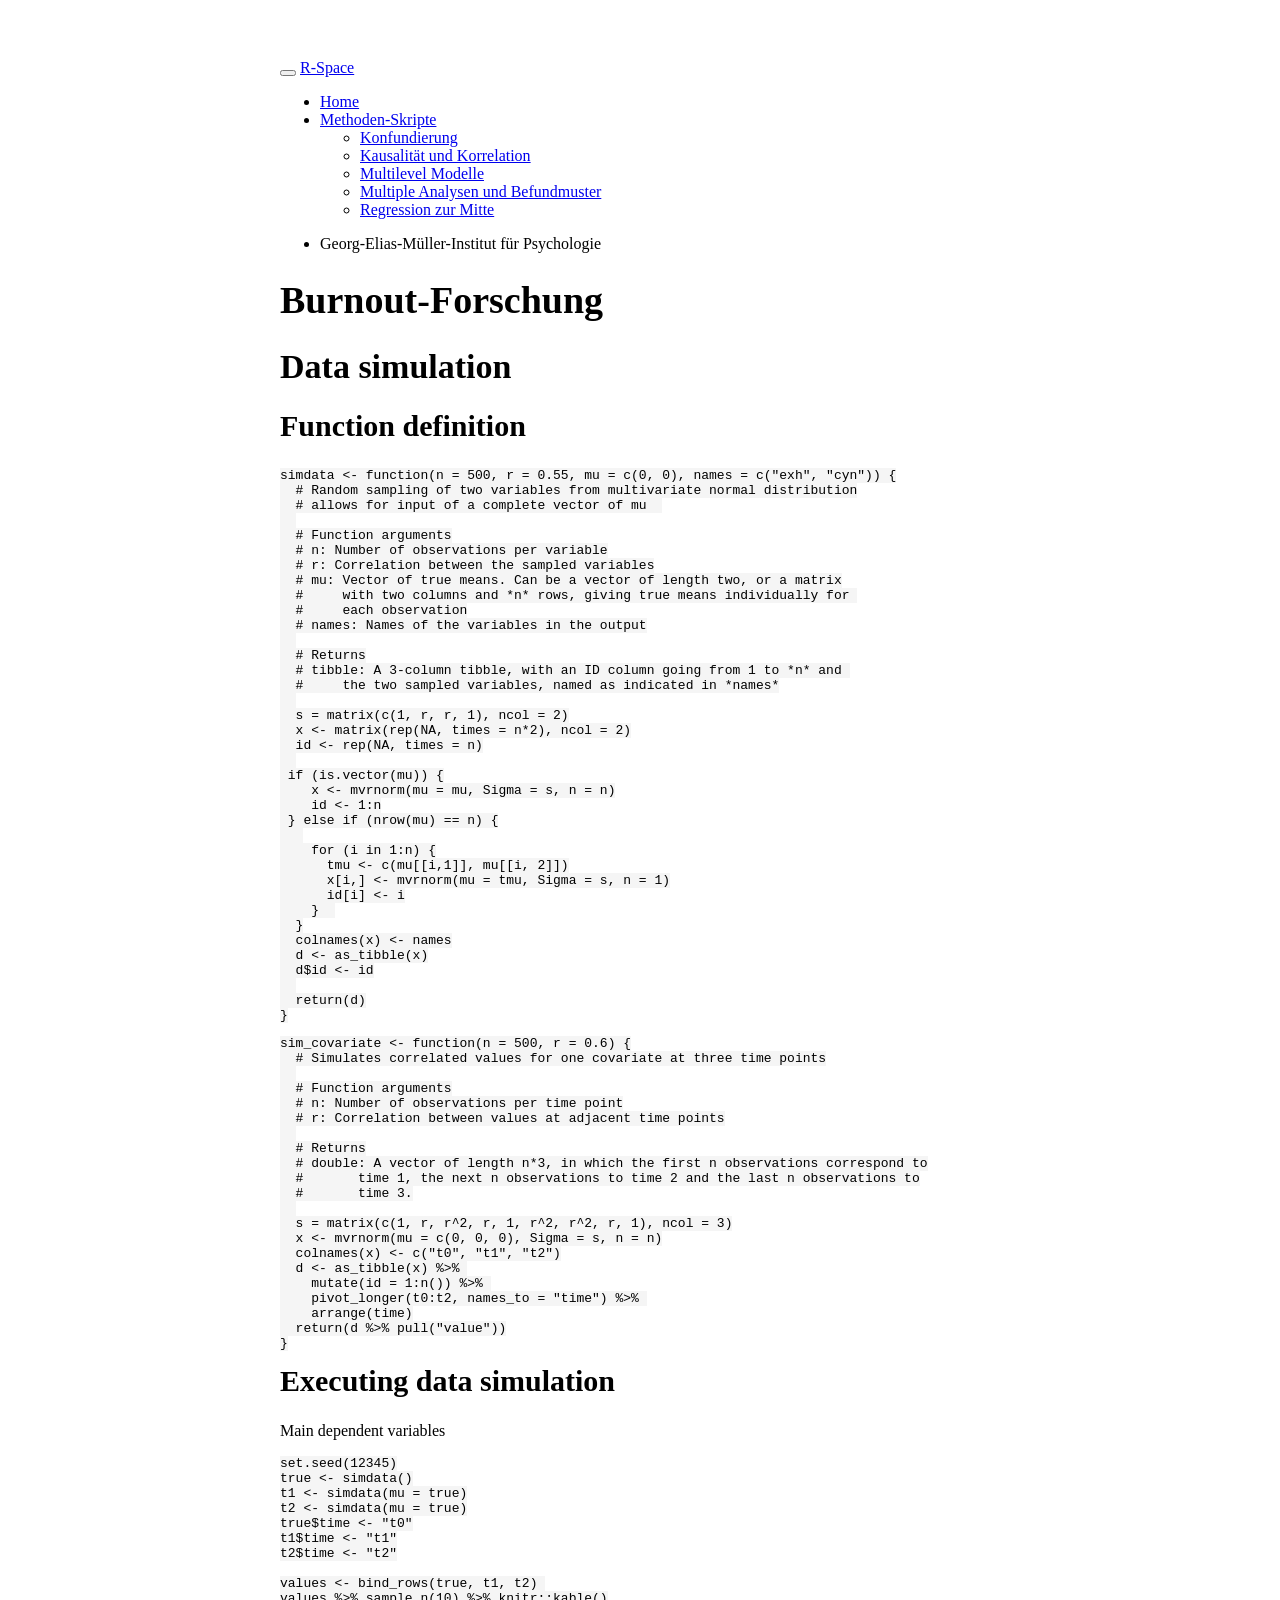
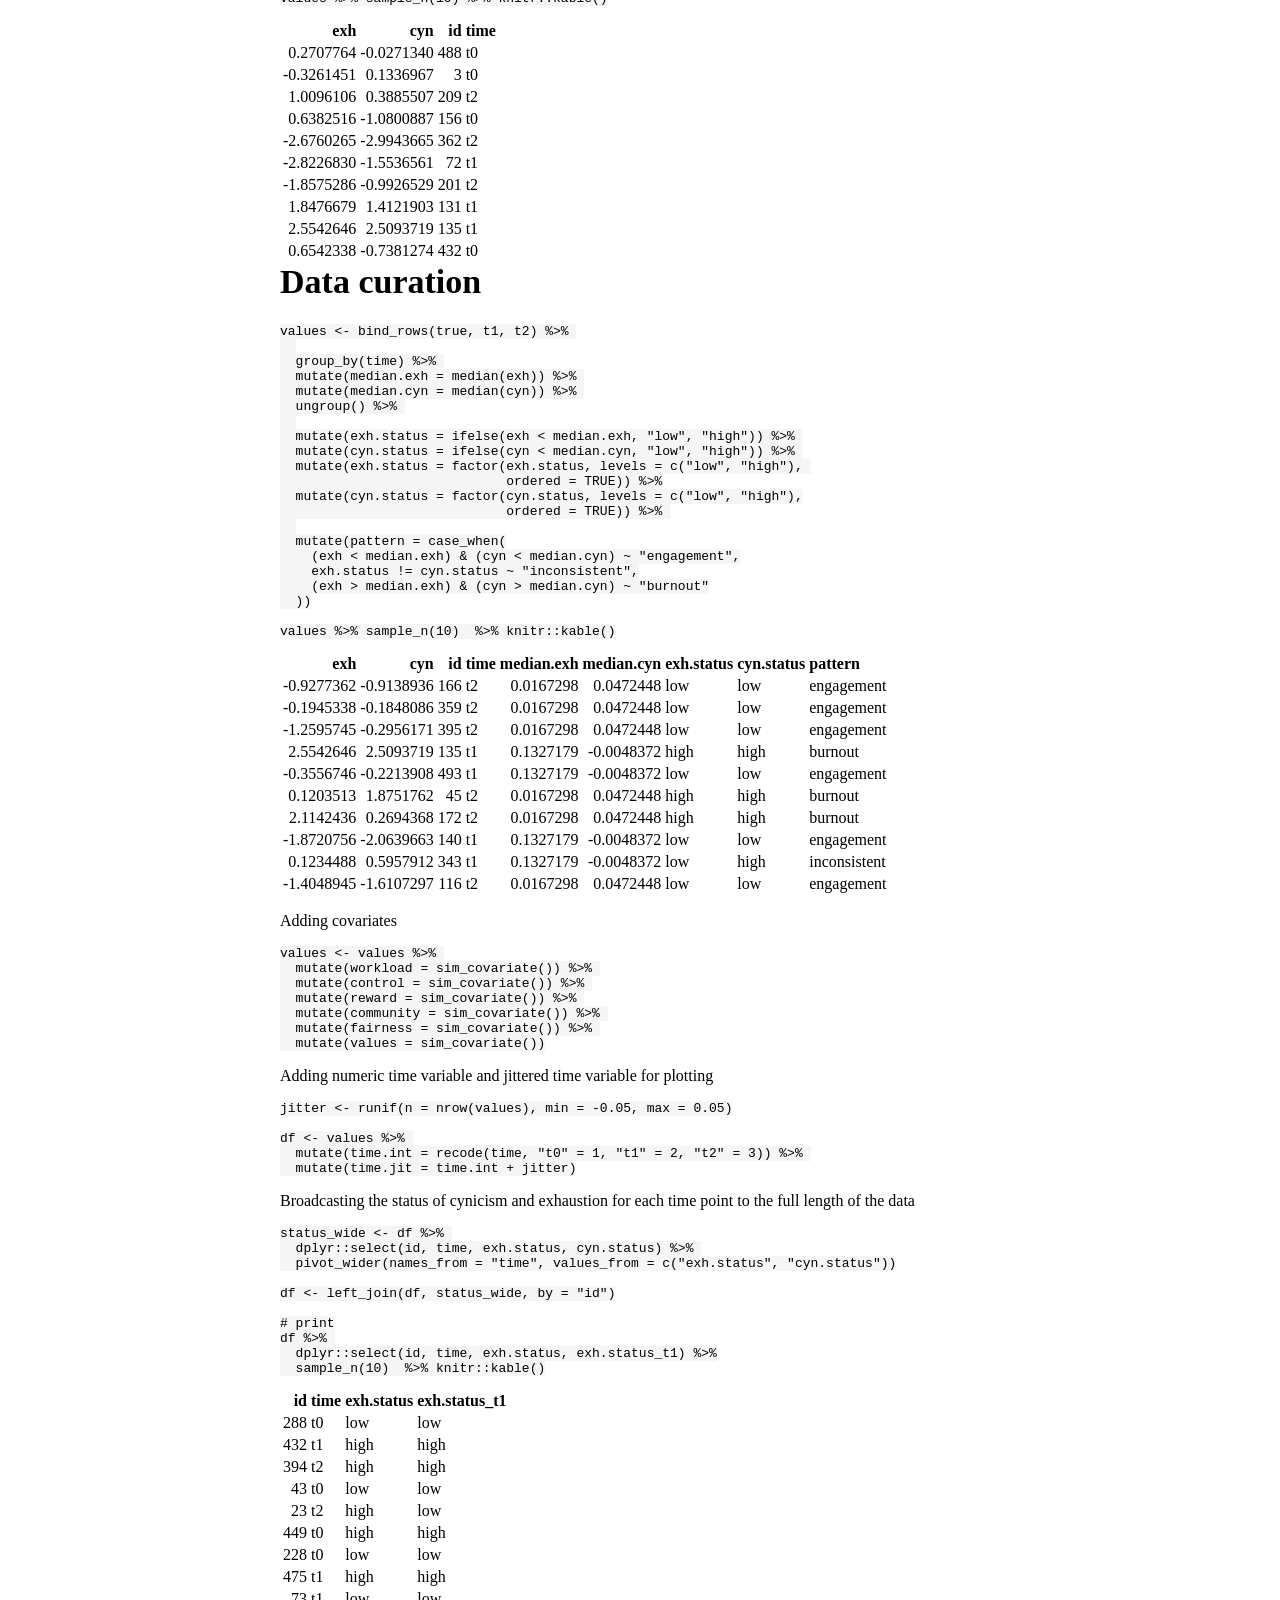
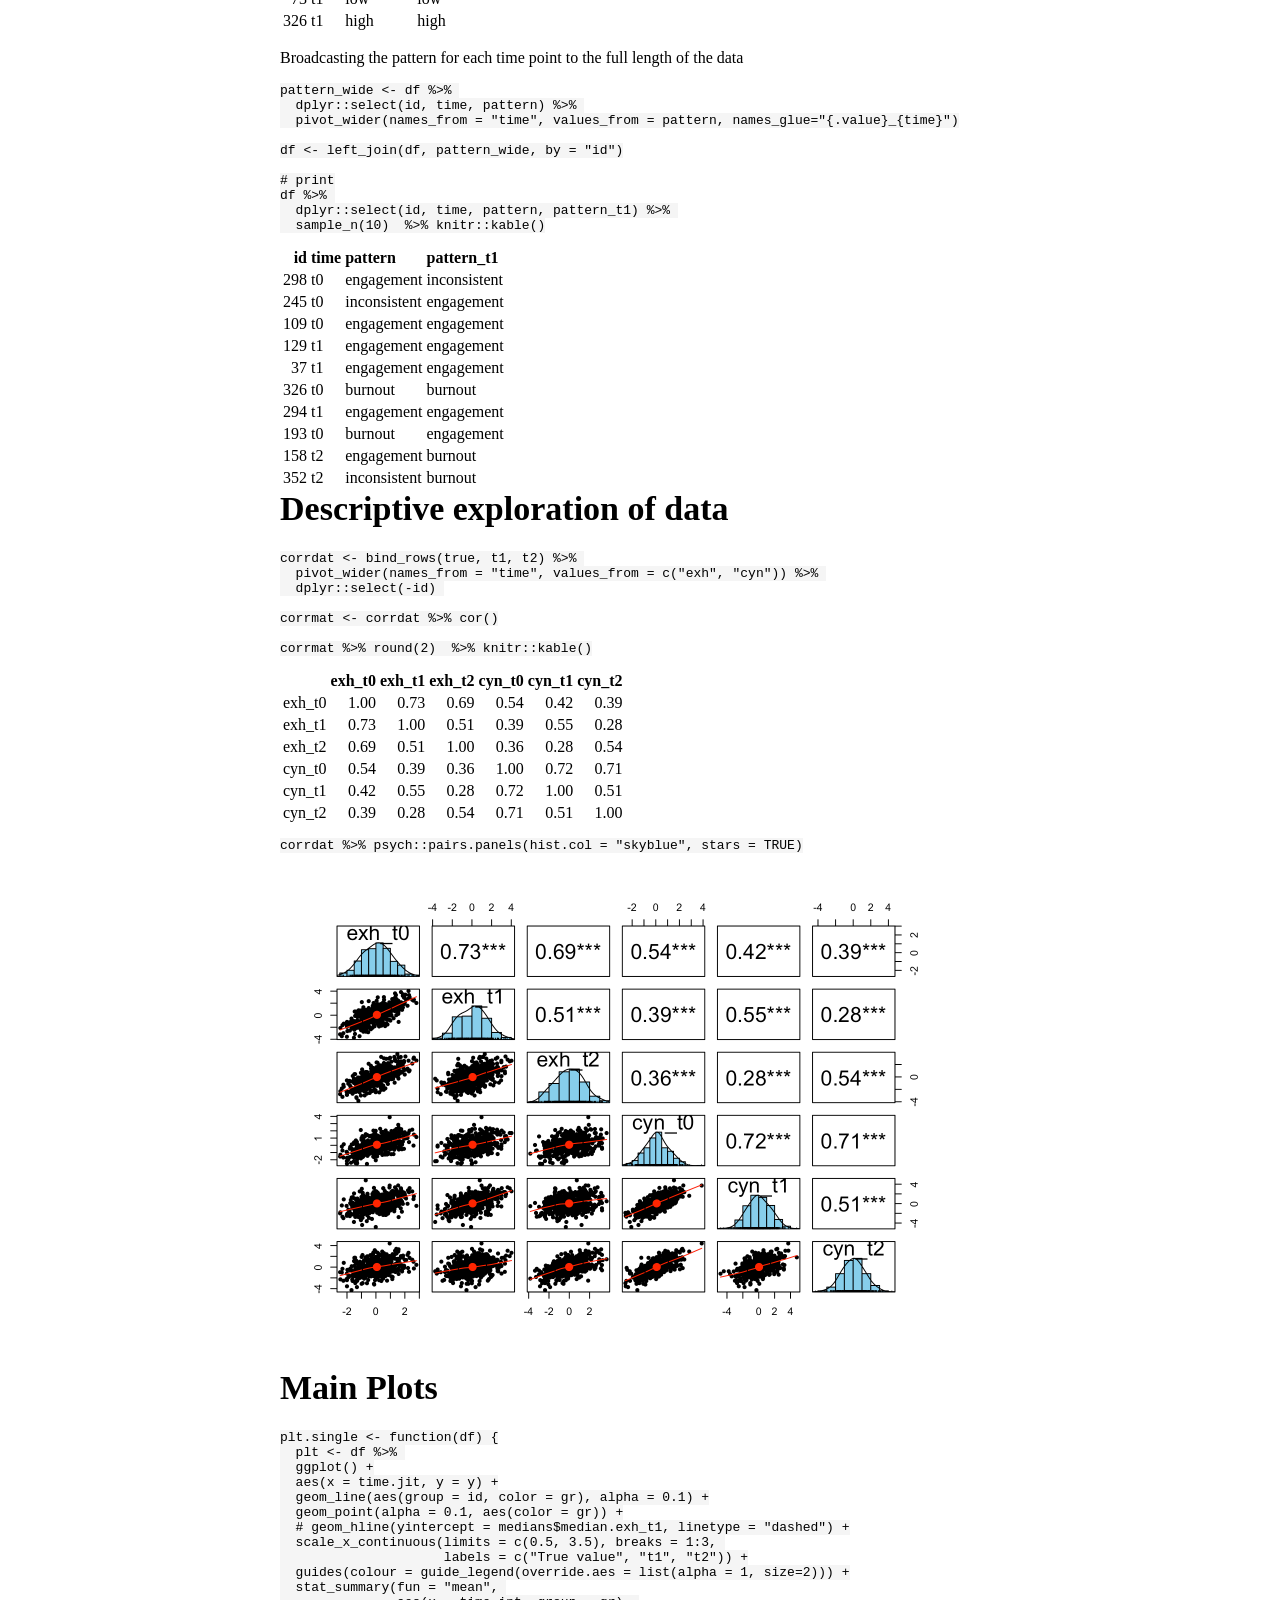
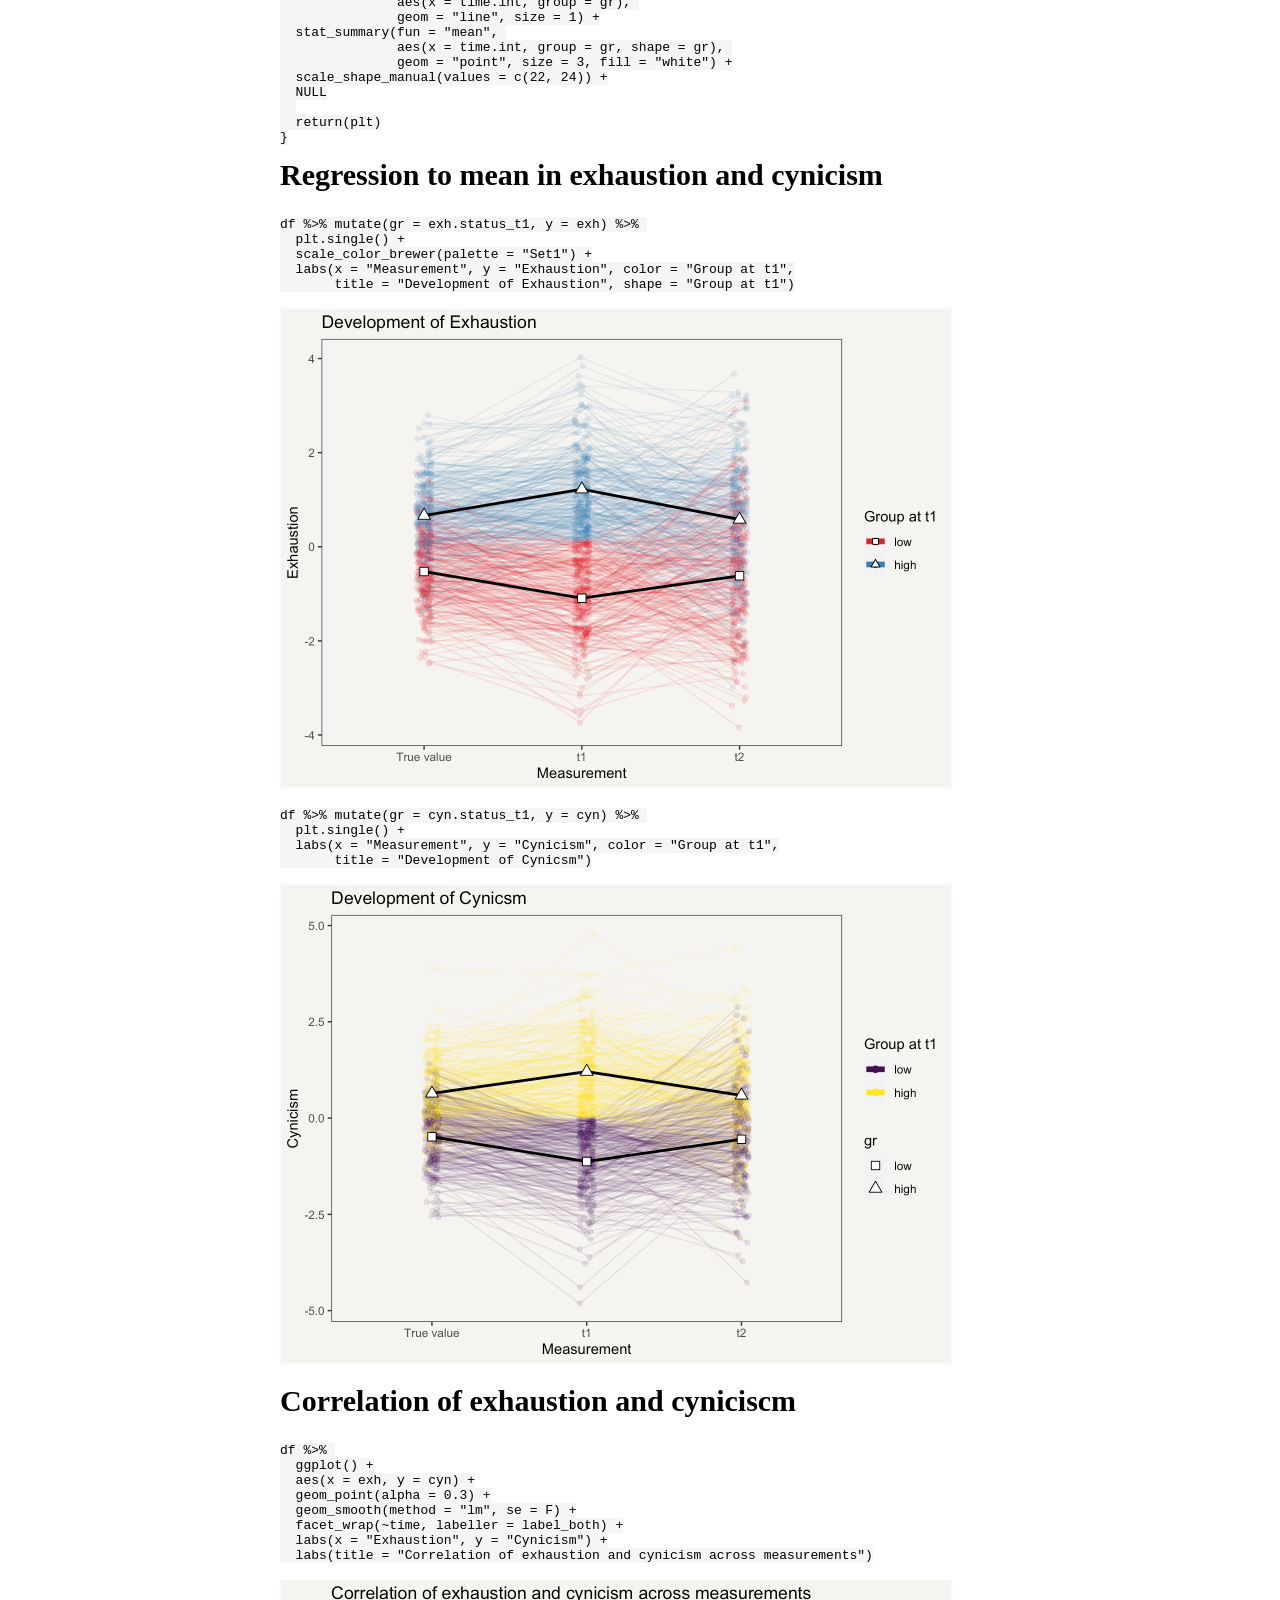
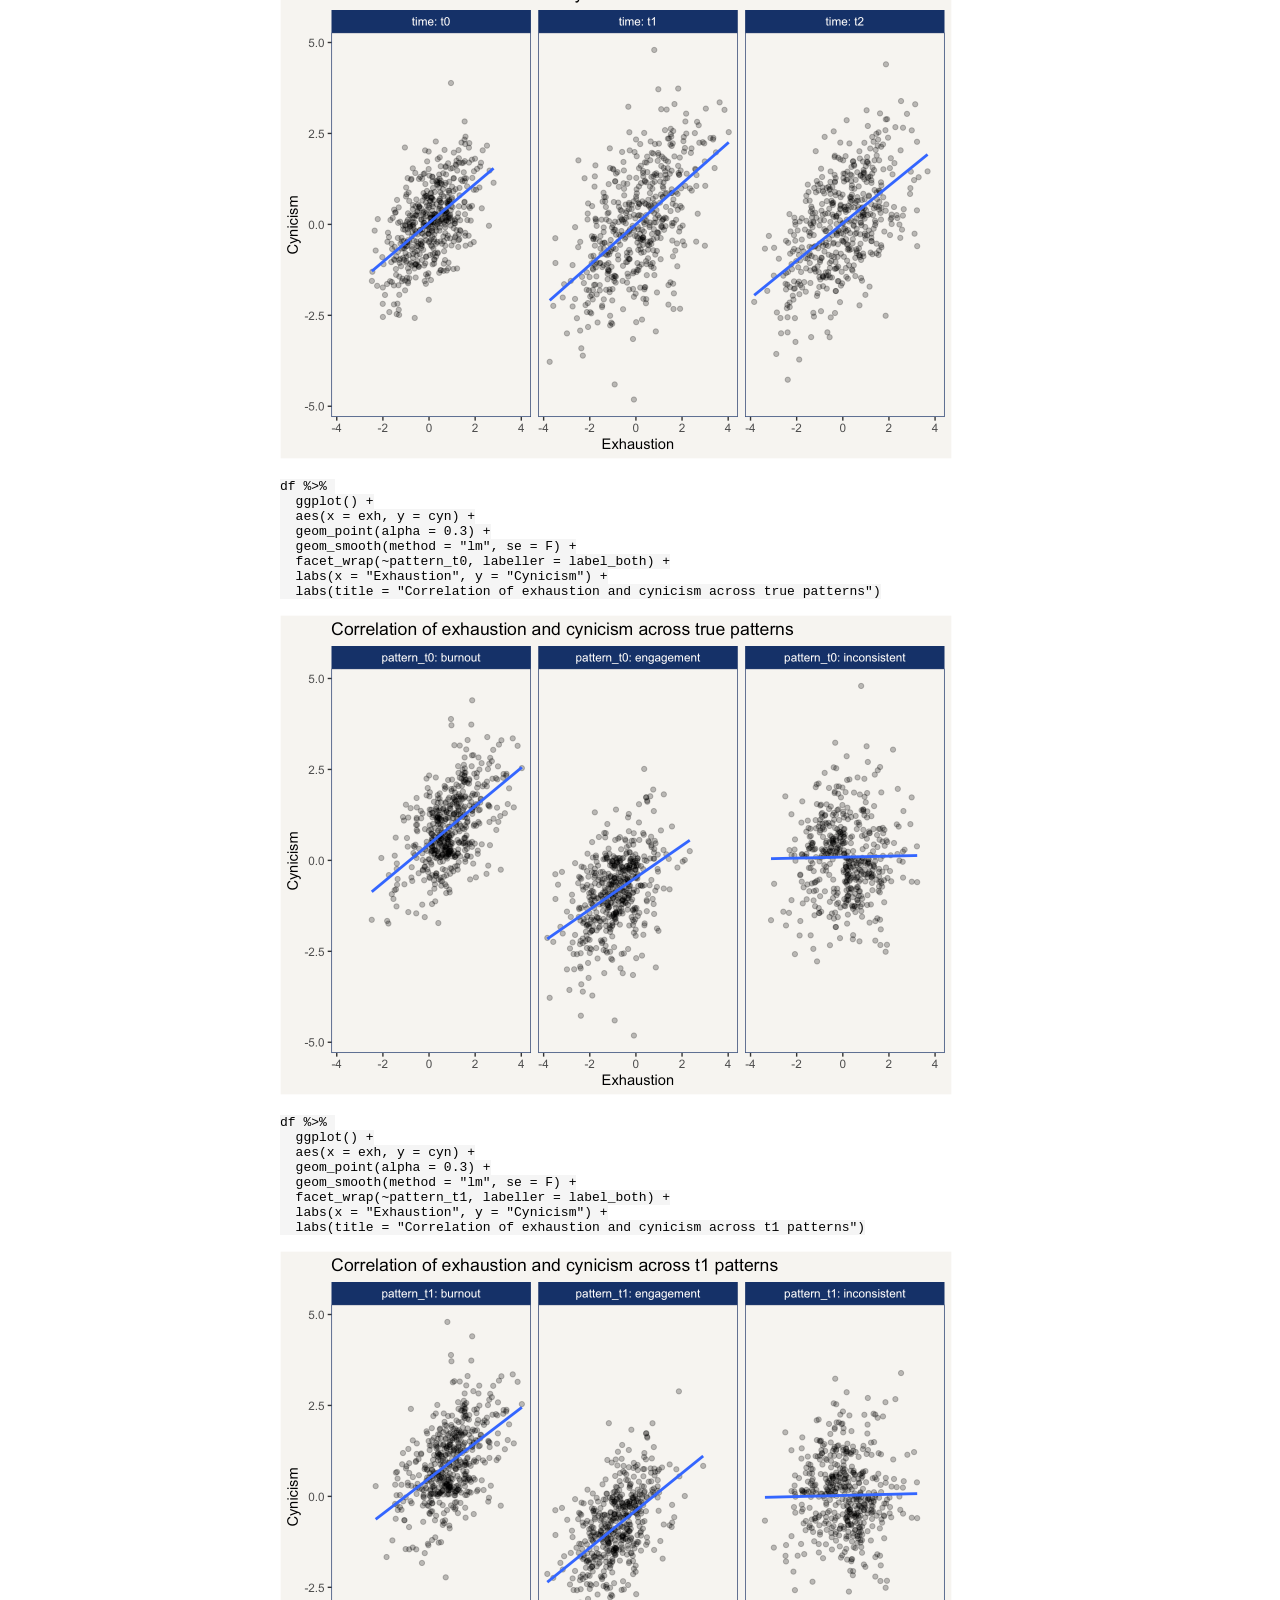
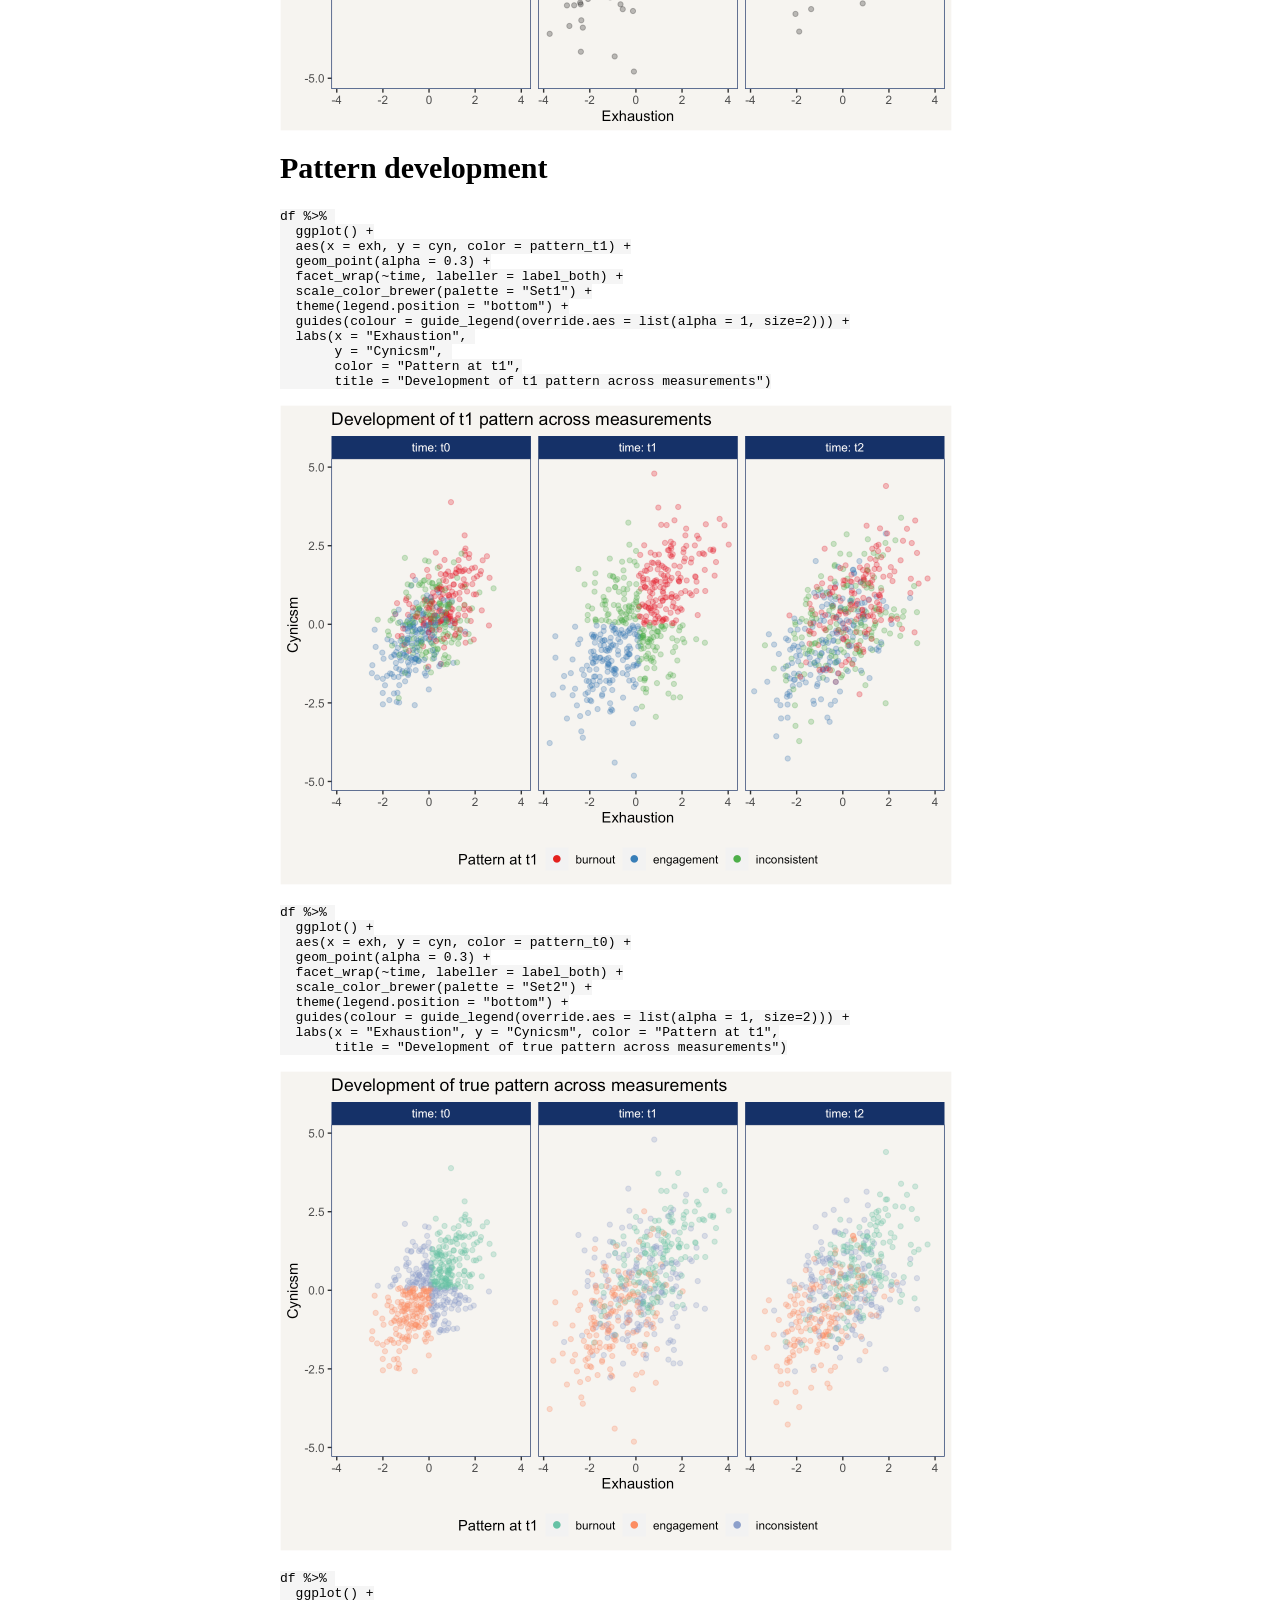
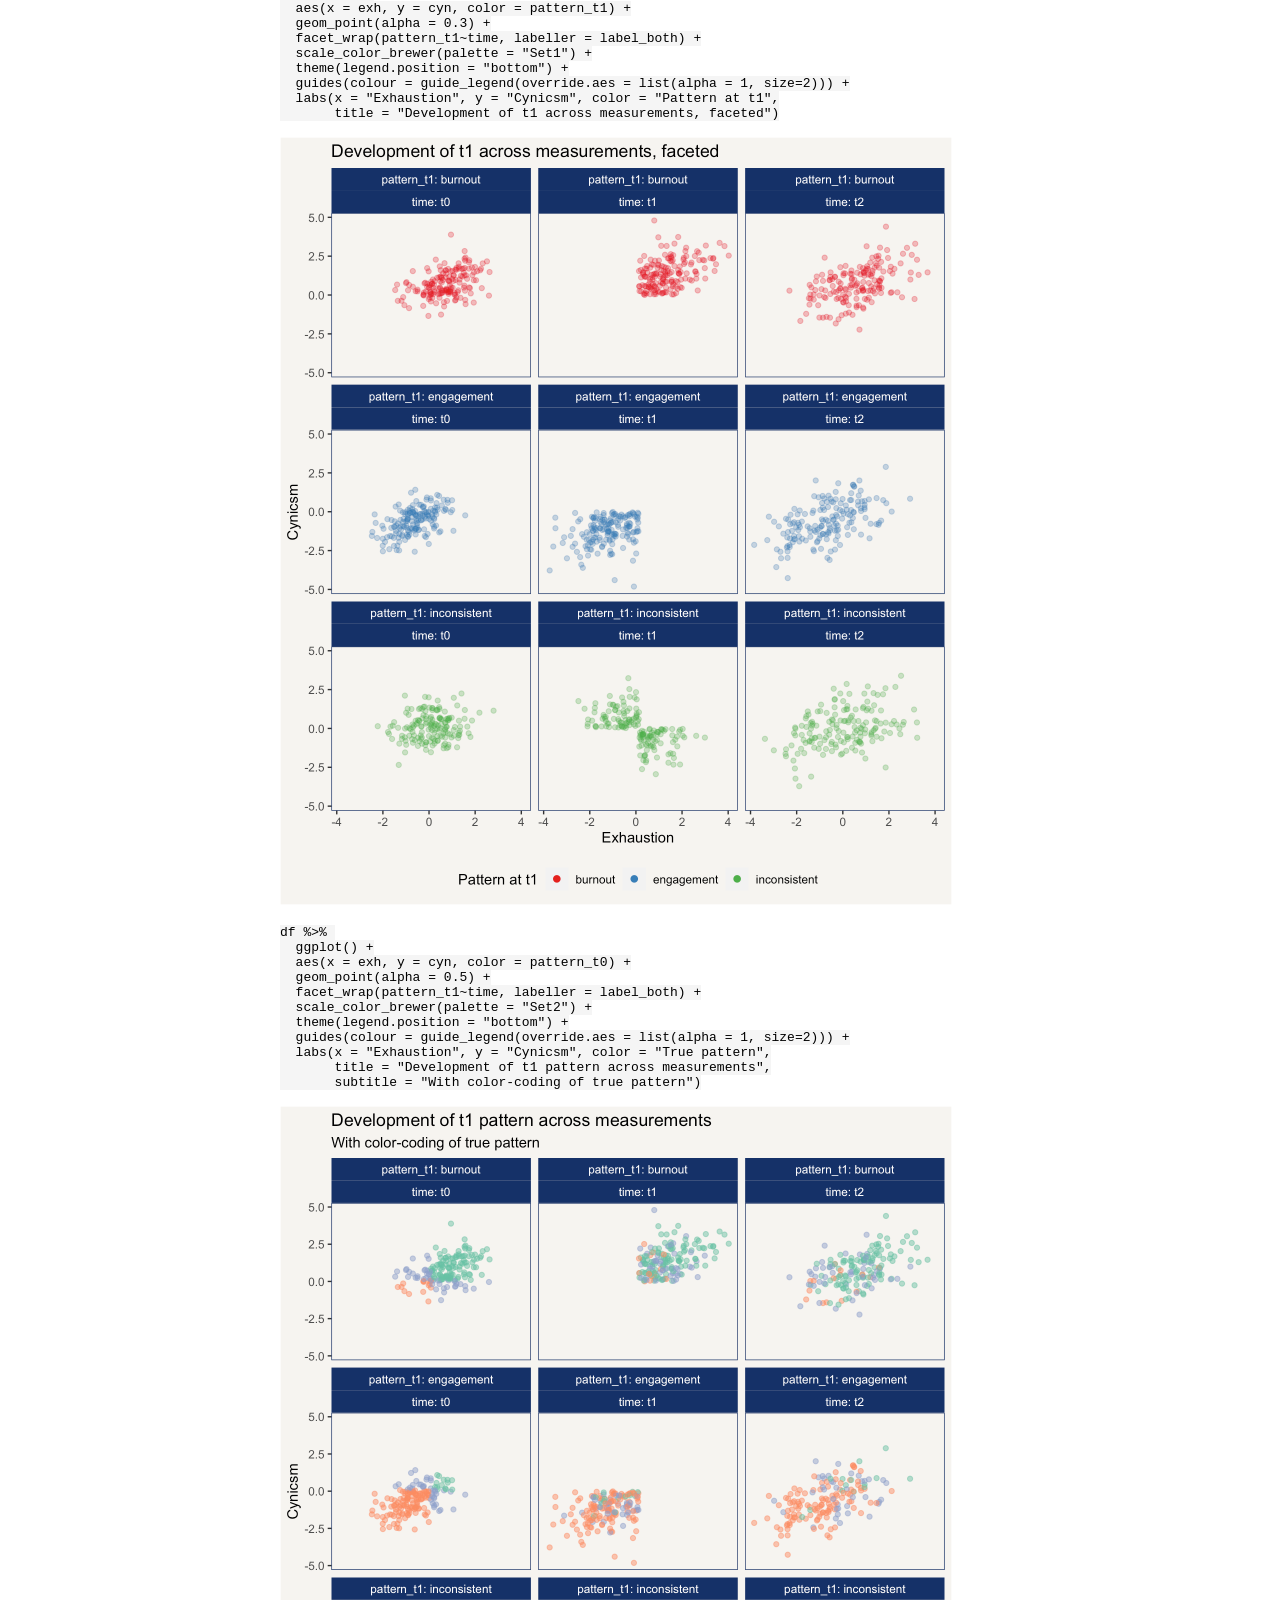
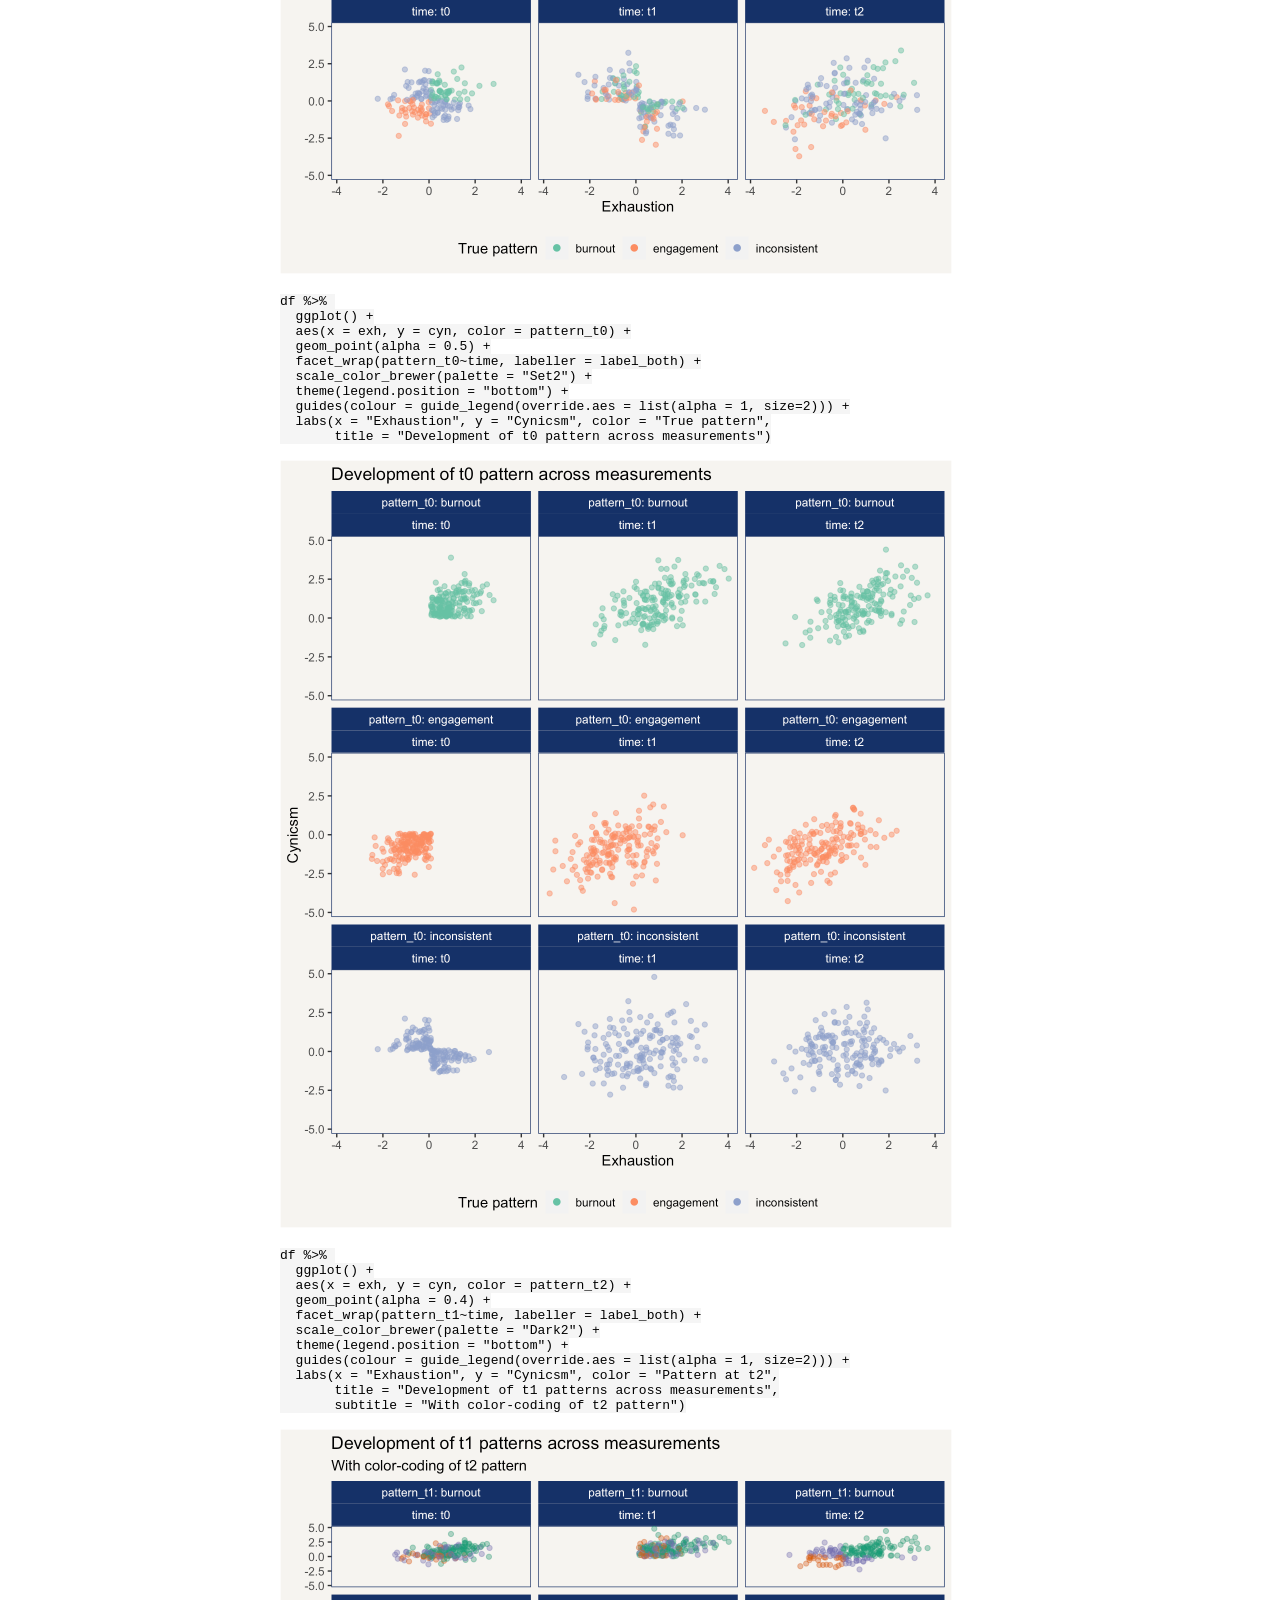
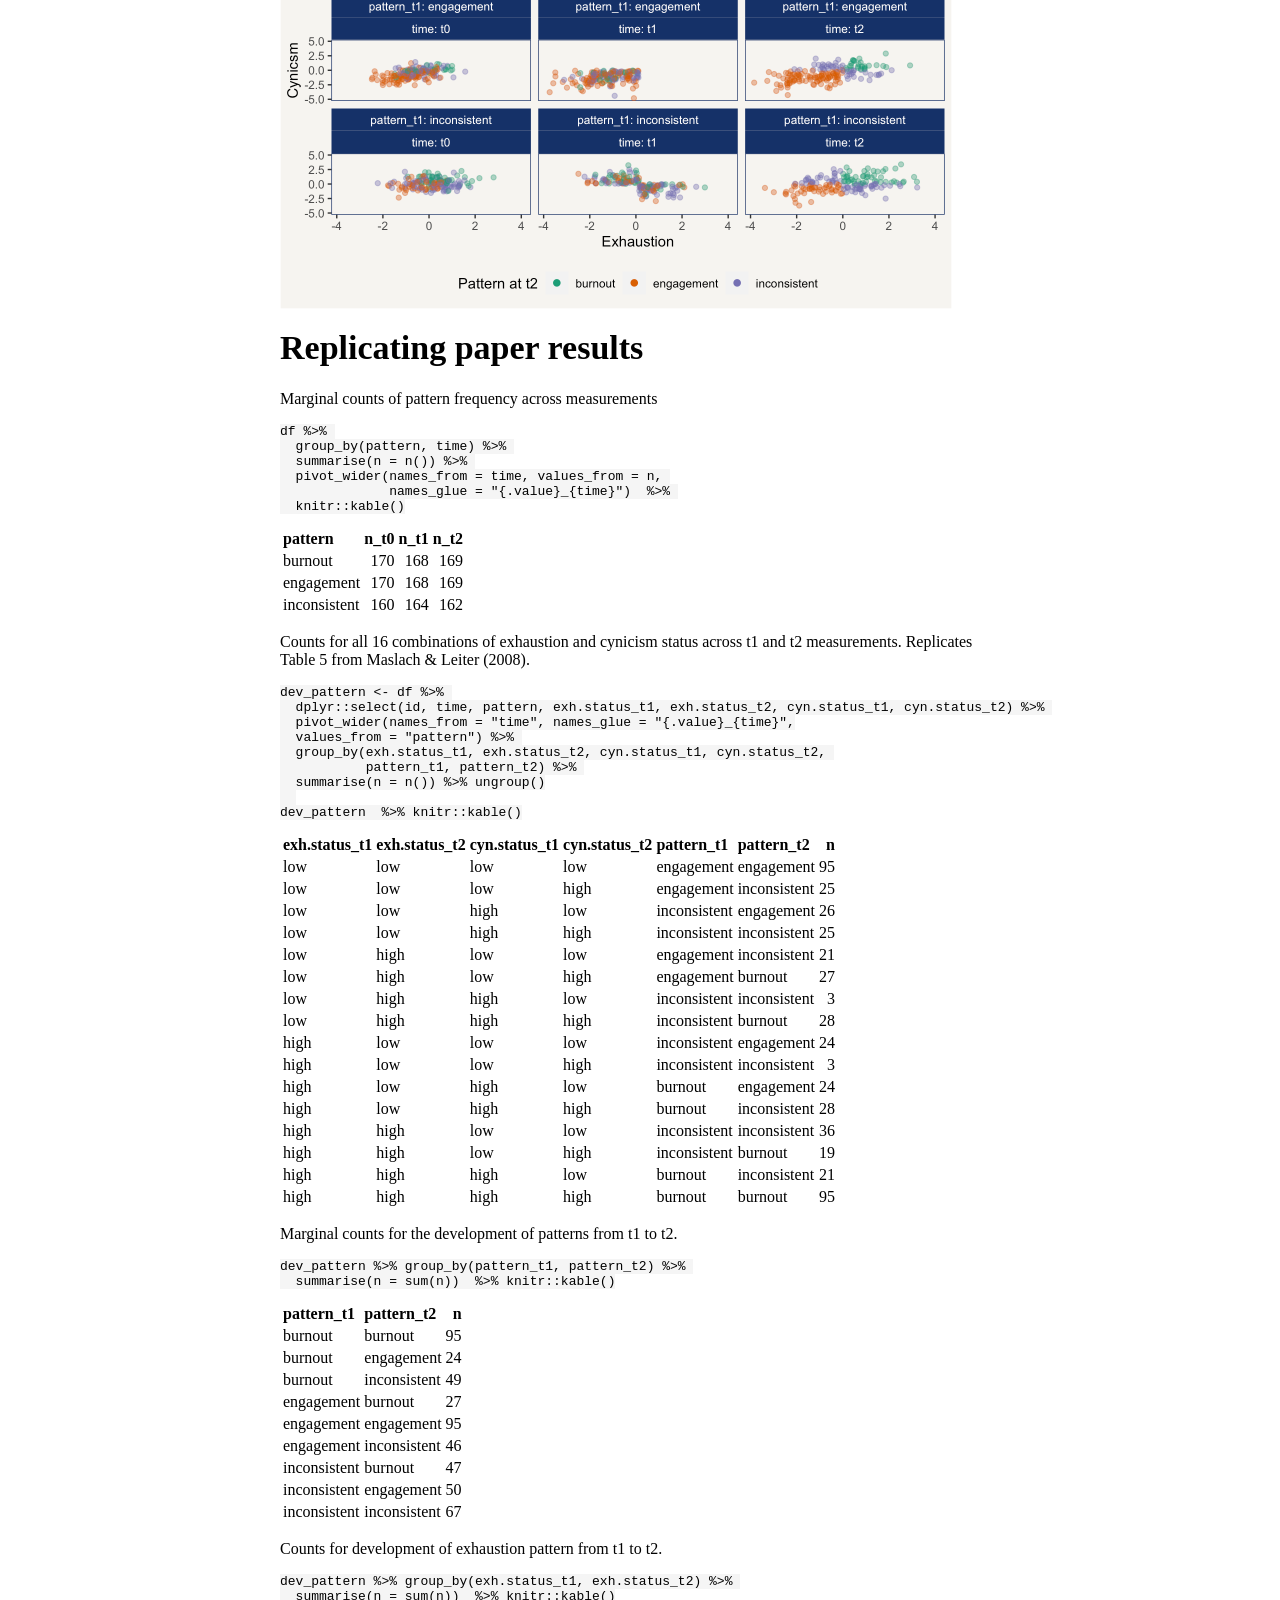
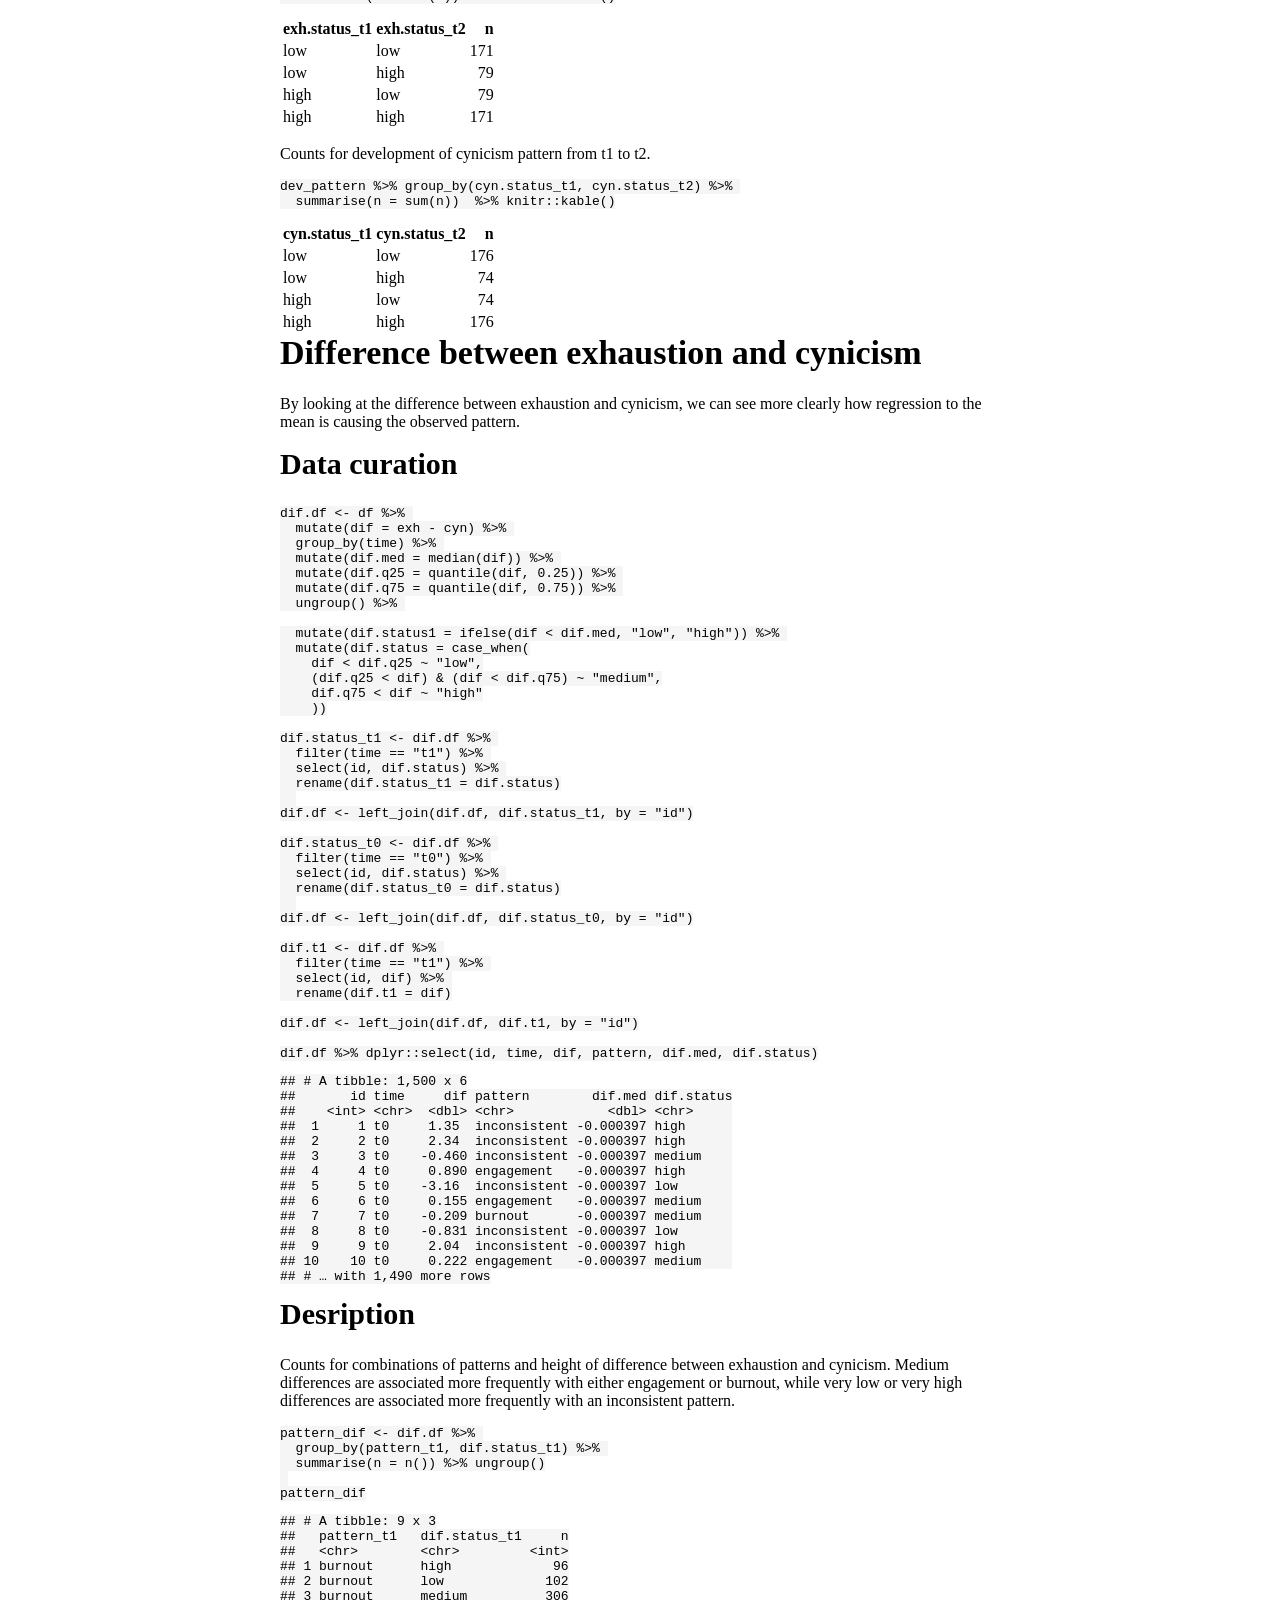
==== commit f6e8fbc8: "update" ====
--- a/docs/burnout.html
+++ b/docs/burnout.html
@@ -328,7 +328,26 @@
 </div>
 
 
+<div id="data-simulation" class="section level1">
+<h1>Data simulation</h1>
+<div id="function-definition" class="section level2">
+<h2>Function definition</h2>
 <pre class="r"><code>simdata &lt;- function(n = 500, r = 0.55, mu = c(0, 0), names = c(&quot;exh&quot;, &quot;cyn&quot;)) {
+  # Random sampling of two variables from multivariate normal distribution
+  # allows for input of a complete vector of mu  
+  
+  # Function arguments
+  # n: Number of observations per variable
+  # r: Correlation between the sampled variables
+  # mu: Vector of true means. Can be a vector of length two, or a matrix
+  #     with two columns and *n* rows, giving true means individually for 
+  #     each observation
+  # names: Names of the variables in the output
+  
+  # Returns
+  # tibble: A 3-column tibble, with an ID column going from 1 to *n* and 
+  #     the two sampled variables, named as indicated in *names*
+  
   s = matrix(c(1, r, r, 1), ncol = 2)
   x &lt;- matrix(rep(NA, times = n*2), ncol = 2)
   id &lt;- rep(NA, times = n)
@@ -351,6 +370,17 @@
   return(d)
 }</code></pre>
 <pre class="r"><code>sim_covariate &lt;- function(n = 500, r = 0.6) {
+  # Simulates correlated values for one covariate at three time points
+  
+  # Function arguments
+  # n: Number of observations per time point
+  # r: Correlation between values at adjacent time points
+  
+  # Returns
+  # double: A vector of length n*3, in which the first n observations correspond to
+  #       time 1, the next n observations to time 2 and the last n observations to
+  #       time 3.
+  
   s = matrix(c(1, r, r^2, r, 1, r^2, r^2, r, 1), ncol = 3)
   x &lt;- mvrnorm(mu = c(0, 0, 0), Sigma = s, n = n)
   colnames(x) &lt;- c(&quot;t0&quot;, &quot;t1&quot;, &quot;t2&quot;)
@@ -360,91 +390,96 @@
     arrange(time)
   return(d %&gt;% pull(&quot;value&quot;))
 }</code></pre>
+</div>
+<div id="executing-data-simulation" class="section level2">
+<h2>Executing data simulation</h2>
+<p>Main dependent variables</p>
 <pre class="r"><code>set.seed(12345)
 true &lt;- simdata()
 t1 &lt;- simdata(mu = true)
 t2 &lt;- simdata(mu = true)
 true$time &lt;- &quot;t0&quot;
 t1$time &lt;- &quot;t1&quot;
-t2$time &lt;- &quot;t2&quot;</code></pre>
-<pre class="r"><code>corrdat &lt;- bind_rows(true, t1, t2) %&gt;% 
-  pivot_wider(names_from = &quot;time&quot;, values_from = c(&quot;exh&quot;, &quot;cyn&quot;)) %&gt;% 
-  dplyr::select(-id) 
-
-corrmat &lt;- corrdat %&gt;% cor()
-
-corrmat %&gt;% round(2)  %&gt;% knitr::kable()</code></pre>
+t2$time &lt;- &quot;t2&quot;
+
+values &lt;- bind_rows(true, t1, t2) 
+values %&gt;% sample_n(10) %&gt;% knitr::kable()</code></pre>
 <table>
 <thead>
 <tr class="header">
-<th></th>
-<th align="right">exh_t0</th>
-<th align="right">exh_t1</th>
-<th align="right">exh_t2</th>
-<th align="right">cyn_t0</th>
-<th align="right">cyn_t1</th>
-<th align="right">cyn_t2</th>
+<th align="right">exh</th>
+<th align="right">cyn</th>
+<th align="right">id</th>
+<th align="left">time</th>
 </tr>
 </thead>
 <tbody>
 <tr class="odd">
-<td>exh_t0</td>
-<td align="right">1.00</td>
-<td align="right">0.73</td>
-<td align="right">0.69</td>
-<td align="right">0.54</td>
-<td align="right">0.42</td>
-<td align="right">0.39</td>
-</tr>
-<tr class="even">
-<td>exh_t1</td>
-<td align="right">0.73</td>
-<td align="right">1.00</td>
-<td align="right">0.51</td>
-<td align="right">0.39</td>
-<td align="right">0.55</td>
-<td align="right">0.28</td>
-</tr>
-<tr class="odd">
-<td>exh_t2</td>
-<td align="right">0.69</td>
-<td align="right">0.51</td>
-<td align="right">1.00</td>
-<td align="right">0.36</td>
-<td align="right">0.28</td>
-<td align="right">0.54</td>
-</tr>
-<tr class="even">
-<td>cyn_t0</td>
-<td align="right">0.54</td>
-<td align="right">0.39</td>
-<td align="right">0.36</td>
-<td align="right">1.00</td>
-<td align="right">0.72</td>
-<td align="right">0.71</td>
-</tr>
-<tr class="odd">
-<td>cyn_t1</td>
-<td align="right">0.42</td>
-<td align="right">0.55</td>
-<td align="right">0.28</td>
-<td align="right">0.72</td>
-<td align="right">1.00</td>
-<td align="right">0.51</td>
-</tr>
-<tr class="even">
-<td>cyn_t2</td>
-<td align="right">0.39</td>
-<td align="right">0.28</td>
-<td align="right">0.54</td>
-<td align="right">0.71</td>
-<td align="right">0.51</td>
-<td align="right">1.00</td>
+<td align="right">0.2707764</td>
+<td align="right">-0.0271340</td>
+<td align="right">488</td>
+<td align="left">t0</td>
+</tr>
+<tr class="even">
+<td align="right">-0.3261451</td>
+<td align="right">0.1336967</td>
+<td align="right">3</td>
+<td align="left">t0</td>
+</tr>
+<tr class="odd">
+<td align="right">1.0096106</td>
+<td align="right">0.3885507</td>
+<td align="right">209</td>
+<td align="left">t2</td>
+</tr>
+<tr class="even">
+<td align="right">0.6382516</td>
+<td align="right">-1.0800887</td>
+<td align="right">156</td>
+<td align="left">t0</td>
+</tr>
+<tr class="odd">
+<td align="right">-2.6760265</td>
+<td align="right">-2.9943665</td>
+<td align="right">362</td>
+<td align="left">t2</td>
+</tr>
+<tr class="even">
+<td align="right">-2.8226830</td>
+<td align="right">-1.5536561</td>
+<td align="right">72</td>
+<td align="left">t1</td>
+</tr>
+<tr class="odd">
+<td align="right">-1.8575286</td>
+<td align="right">-0.9926529</td>
+<td align="right">201</td>
+<td align="left">t2</td>
+</tr>
+<tr class="even">
+<td align="right">1.8476679</td>
+<td align="right">1.4121903</td>
+<td align="right">131</td>
+<td align="left">t1</td>
+</tr>
+<tr class="odd">
+<td align="right">2.5542646</td>
+<td align="right">2.5093719</td>
+<td align="right">135</td>
+<td align="left">t1</td>
+</tr>
+<tr class="even">
+<td align="right">0.6542338</td>
+<td align="right">-0.7381274</td>
+<td align="right">432</td>
+<td align="left">t0</td>
 </tr>
 </tbody>
 </table>
-<pre class="r"><code>corrdat %&gt;% psych::pairs.panels(hist.col = &quot;skyblue&quot;, stars = TRUE)</code></pre>
-<p><img src="burnout_files/figure-html/unnamed-chunk-5-1.png" width="672" /></p>
+</div>
+</div>
+<div id="data-curation" class="section level1">
+<h1>Data curation</h1>
 <pre class="r"><code>values &lt;- bind_rows(true, t1, t2) %&gt;% 
   
   group_by(time) %&gt;% 
@@ -482,53 +517,20 @@
 </thead>
 <tbody>
 <tr class="odd">
-<td align="right">0.2707764</td>
-<td align="right">-0.0271340</td>
-<td align="right">488</td>
-<td align="left">t0</td>
-<td align="right">0.0859529</td>
-<td align="right">0.0766390</td>
-<td align="left">high</td>
-<td align="left">low</td>
-<td align="left">inconsistent</td>
-</tr>
-<tr class="even">
-<td align="right">-0.3261451</td>
-<td align="right">0.1336967</td>
-<td align="right">3</td>
-<td align="left">t0</td>
-<td align="right">0.0859529</td>
-<td align="right">0.0766390</td>
-<td align="left">low</td>
-<td align="left">high</td>
-<td align="left">inconsistent</td>
-</tr>
-<tr class="odd">
-<td align="right">1.0096106</td>
-<td align="right">0.3885507</td>
-<td align="right">209</td>
+<td align="right">-0.9277362</td>
+<td align="right">-0.9138936</td>
+<td align="right">166</td>
 <td align="left">t2</td>
 <td align="right">0.0167298</td>
 <td align="right">0.0472448</td>
-<td align="left">high</td>
-<td align="left">high</td>
-<td align="left">burnout</td>
-</tr>
-<tr class="even">
-<td align="right">0.6382516</td>
-<td align="right">-1.0800887</td>
-<td align="right">156</td>
-<td align="left">t0</td>
-<td align="right">0.0859529</td>
-<td align="right">0.0766390</td>
-<td align="left">high</td>
-<td align="left">low</td>
-<td align="left">inconsistent</td>
-</tr>
-<tr class="odd">
-<td align="right">-2.6760265</td>
-<td align="right">-2.9943665</td>
-<td align="right">362</td>
+<td align="left">low</td>
+<td align="left">low</td>
+<td align="left">engagement</td>
+</tr>
+<tr class="even">
+<td align="right">-0.1945338</td>
+<td align="right">-0.1848086</td>
+<td align="right">359</td>
 <td align="left">t2</td>
 <td align="right">0.0167298</td>
 <td align="right">0.0472448</td>
@@ -536,21 +538,10 @@
 <td align="left">low</td>
 <td align="left">engagement</td>
 </tr>
-<tr class="even">
-<td align="right">-2.8226830</td>
-<td align="right">-1.5536561</td>
-<td align="right">72</td>
-<td align="left">t1</td>
-<td align="right">0.1327179</td>
-<td align="right">-0.0048372</td>
-<td align="left">low</td>
-<td align="left">low</td>
-<td align="left">engagement</td>
-</tr>
-<tr class="odd">
-<td align="right">-1.8575286</td>
-<td align="right">-0.9926529</td>
-<td align="right">201</td>
+<tr class="odd">
+<td align="right">-1.2595745</td>
+<td align="right">-0.2956171</td>
+<td align="right">395</td>
 <td align="left">t2</td>
 <td align="right">0.0167298</td>
 <td align="right">0.0472448</td>
@@ -559,17 +550,6 @@
 <td align="left">engagement</td>
 </tr>
 <tr class="even">
-<td align="right">1.8476679</td>
-<td align="right">1.4121903</td>
-<td align="right">131</td>
-<td align="left">t1</td>
-<td align="right">0.1327179</td>
-<td align="right">-0.0048372</td>
-<td align="left">high</td>
-<td align="left">high</td>
-<td align="left">burnout</td>
-</tr>
-<tr class="odd">
 <td align="right">2.5542646</td>
 <td align="right">2.5093719</td>
 <td align="right">135</td>
@@ -580,222 +560,338 @@
 <td align="left">high</td>
 <td align="left">burnout</td>
 </tr>
-<tr class="even">
-<td align="right">0.6542338</td>
-<td align="right">-0.7381274</td>
-<td align="right">432</td>
-<td align="left">t0</td>
-<td align="right">0.0859529</td>
-<td align="right">0.0766390</td>
-<td align="left">high</td>
-<td align="left">low</td>
-<td align="left">inconsistent</td>
+<tr class="odd">
+<td align="right">-0.3556746</td>
+<td align="right">-0.2213908</td>
+<td align="right">493</td>
+<td align="left">t1</td>
+<td align="right">0.1327179</td>
+<td align="right">-0.0048372</td>
+<td align="left">low</td>
+<td align="left">low</td>
+<td align="left">engagement</td>
+</tr>
+<tr class="even">
+<td align="right">0.1203513</td>
+<td align="right">1.8751762</td>
+<td align="right">45</td>
+<td align="left">t2</td>
+<td align="right">0.0167298</td>
+<td align="right">0.0472448</td>
+<td align="left">high</td>
+<td align="left">high</td>
+<td align="left">burnout</td>
+</tr>
+<tr class="odd">
+<td align="right">2.1142436</td>
+<td align="right">0.2694368</td>
+<td align="right">172</td>
+<td align="left">t2</td>
+<td align="right">0.0167298</td>
+<td align="right">0.0472448</td>
+<td align="left">high</td>
+<td align="left">high</td>
+<td align="left">burnout</td>
+</tr>
+<tr class="even">
+<td align="right">-1.8720756</td>
+<td align="right">-2.0639663</td>
+<td align="right">140</td>
+<td align="left">t1</td>
+<td align="right">0.1327179</td>
+<td align="right">-0.0048372</td>
+<td align="left">low</td>
+<td align="left">low</td>
+<td align="left">engagement</td>
+</tr>
+<tr class="odd">
+<td align="right">0.1234488</td>
+<td align="right">0.5957912</td>
+<td align="right">343</td>
+<td align="left">t1</td>
+<td align="right">0.1327179</td>
+<td align="right">-0.0048372</td>
+<td align="left">low</td>
+<td align="left">high</td>
+<td align="left">inconsistent</td>
+</tr>
+<tr class="even">
+<td align="right">-1.4048945</td>
+<td align="right">-1.6107297</td>
+<td align="right">116</td>
+<td align="left">t2</td>
+<td align="right">0.0167298</td>
+<td align="right">0.0472448</td>
+<td align="left">low</td>
+<td align="left">low</td>
+<td align="left">engagement</td>
 </tr>
 </tbody>
 </table>
-<pre class="r"><code>df &lt;- values %&gt;% 
+<p>Adding covariates</p>
+<pre class="r"><code>values &lt;- values %&gt;% 
   mutate(workload = sim_covariate()) %&gt;% 
   mutate(control = sim_covariate()) %&gt;% 
   mutate(reward = sim_covariate()) %&gt;% 
   mutate(community = sim_covariate()) %&gt;% 
   mutate(fairness = sim_covariate()) %&gt;% 
   mutate(values = sim_covariate())</code></pre>
-<pre class="r"><code>jitter &lt;- runif(n = nrow(df), min = -0.05, max = 0.05)
-
-df &lt;- df %&gt;% 
+<p>Adding numeric time variable and jittered time variable for plotting</p>
+<pre class="r"><code>jitter &lt;- runif(n = nrow(values), min = -0.05, max = 0.05)
+
+df &lt;- values %&gt;% 
   mutate(time.int = recode(time, &quot;t0&quot; = 1, &quot;t1&quot; = 2, &quot;t2&quot; = 3)) %&gt;% 
   mutate(time.jit = time.int + jitter)</code></pre>
+<p>Broadcasting the status of cynicism and exhaustion for each time point to the full length of the data</p>
 <pre class="r"><code>status_wide &lt;- df %&gt;% 
   dplyr::select(id, time, exh.status, cyn.status) %&gt;% 
   pivot_wider(names_from = &quot;time&quot;, values_from = c(&quot;exh.status&quot;, &quot;cyn.status&quot;))
 
 df &lt;- left_join(df, status_wide, by = &quot;id&quot;)
 
-status_wide %&gt;% sample_n(10)  %&gt;% knitr::kable()</code></pre>
+# print
+df %&gt;% 
+  dplyr::select(id, time, exh.status, exh.status_t1) %&gt;%
+  sample_n(10)  %&gt;% knitr::kable()</code></pre>
 <table>
 <thead>
 <tr class="header">
 <th align="right">id</th>
-<th align="left">exh.status_t0</th>
+<th align="left">time</th>
+<th align="left">exh.status</th>
 <th align="left">exh.status_t1</th>
-<th align="left">exh.status_t2</th>
-<th align="left">cyn.status_t0</th>
-<th align="left">cyn.status_t1</th>
-<th align="left">cyn.status_t2</th>
 </tr>
 </thead>
 <tbody>
 <tr class="odd">
-<td align="right">406</td>
-<td align="left">high</td>
-<td align="left">high</td>
-<td align="left">high</td>
-<td align="left">high</td>
-<td align="left">high</td>
-<td align="left">low</td>
-</tr>
-<tr class="even">
-<td align="right">488</td>
-<td align="left">high</td>
-<td align="left">low</td>
-<td align="left">low</td>
-<td align="left">low</td>
-<td align="left">low</td>
-<td align="left">low</td>
-</tr>
-<tr class="odd">
-<td align="right">405</td>
-<td align="left">low</td>
-<td align="left">low</td>
-<td align="left">low</td>
-<td align="left">low</td>
-<td align="left">high</td>
-<td align="left">high</td>
-</tr>
-<tr class="even">
-<td align="right">186</td>
-<td align="left">low</td>
-<td align="left">low</td>
-<td align="left">low</td>
-<td align="left">high</td>
-<td align="left">low</td>
-<td align="left">high</td>
-</tr>
-<tr class="odd">
-<td align="right">96</td>
-<td align="left">low</td>
-<td align="left">low</td>
-<td align="left">low</td>
-<td align="left">high</td>
-<td align="left">high</td>
-<td align="left">high</td>
-</tr>
-<tr class="even">
-<td align="right">157</td>
-<td align="left">high</td>
-<td align="left">high</td>
-<td align="left">high</td>
-<td align="left">high</td>
-<td align="left">high</td>
-<td align="left">high</td>
-</tr>
-<tr class="odd">
-<td align="right">402</td>
-<td align="left">high</td>
-<td align="left">high</td>
-<td align="left">high</td>
-<td align="left">low</td>
-<td align="left">low</td>
-<td align="left">low</td>
-</tr>
-<tr class="even">
-<td align="right">7</td>
-<td align="left">high</td>
-<td align="left">high</td>
-<td align="left">high</td>
-<td align="left">high</td>
-<td align="left">low</td>
-<td align="left">high</td>
-</tr>
-<tr class="odd">
-<td align="right">276</td>
-<td align="left">high</td>
-<td align="left">high</td>
-<td align="left">low</td>
-<td align="left">high</td>
-<td align="left">high</td>
-<td align="left">high</td>
-</tr>
-<tr class="even">
-<td align="right">252</td>
-<td align="left">high</td>
-<td align="left">high</td>
-<td align="left">high</td>
-<td align="left">high</td>
+<td align="right">288</td>
+<td align="left">t0</td>
+<td align="left">low</td>
+<td align="left">low</td>
+</tr>
+<tr class="even">
+<td align="right">432</td>
+<td align="left">t1</td>
+<td align="left">high</td>
+<td align="left">high</td>
+</tr>
+<tr class="odd">
+<td align="right">394</td>
+<td align="left">t2</td>
+<td align="left">high</td>
+<td align="left">high</td>
+</tr>
+<tr class="even">
+<td align="right">43</td>
+<td align="left">t0</td>
+<td align="left">low</td>
+<td align="left">low</td>
+</tr>
+<tr class="odd">
+<td align="right">23</td>
+<td align="left">t2</td>
+<td align="left">high</td>
+<td align="left">low</td>
+</tr>
+<tr class="even">
+<td align="right">449</td>
+<td align="left">t0</td>
+<td align="left">high</td>
+<td align="left">high</td>
+</tr>
+<tr class="odd">
+<td align="right">228</td>
+<td align="left">t0</td>
+<td align="left">low</td>
+<td align="left">low</td>
+</tr>
+<tr class="even">
+<td align="right">475</td>
+<td align="left">t1</td>
+<td align="left">high</td>
+<td align="left">high</td>
+</tr>
+<tr class="odd">
+<td align="right">73</td>
+<td align="left">t1</td>
+<td align="left">low</td>
+<td align="left">low</td>
+</tr>
+<tr class="even">
+<td align="right">326</td>
+<td align="left">t1</td>
 <td align="left">high</td>
 <td align="left">high</td>
 </tr>
 </tbody>
 </table>
+<p>Broadcasting the pattern for each time point to the full length of the data</p>
 <pre class="r"><code>pattern_wide &lt;- df %&gt;% 
   dplyr::select(id, time, pattern) %&gt;% 
   pivot_wider(names_from = &quot;time&quot;, values_from = pattern, names_glue=&quot;{.value}_{time}&quot;)
 
 df &lt;- left_join(df, pattern_wide, by = &quot;id&quot;)
 
-pattern_wide %&gt;% sample_n(10)  %&gt;% knitr::kable()</code></pre>
+# print
+df %&gt;% 
+  dplyr::select(id, time, pattern, pattern_t1) %&gt;% 
+  sample_n(10)  %&gt;% knitr::kable()</code></pre>
 <table>
 <thead>
 <tr class="header">
 <th align="right">id</th>
-<th align="left">pattern_t0</th>
+<th align="left">time</th>
+<th align="left">pattern</th>
 <th align="left">pattern_t1</th>
-<th align="left">pattern_t2</th>
 </tr>
 </thead>
 <tbody>
 <tr class="odd">
-<td align="right">329</td>
-<td align="left">engagement</td>
-<td align="left">inconsistent</td>
-<td align="left">inconsistent</td>
-</tr>
-<tr class="even">
-<td align="right">101</td>
-<td align="left">inconsistent</td>
-<td align="left">inconsistent</td>
-<td align="left">inconsistent</td>
-</tr>
-<tr class="odd">
-<td align="right">288</td>
-<td align="left">engagement</td>
-<td align="left">engagement</td>
-<td align="left">burnout</td>
-</tr>
-<tr class="even">
-<td align="right">420</td>
-<td align="left">burnout</td>
-<td align="left">burnout</td>
-<td align="left">inconsistent</td>
-</tr>
-<tr class="odd">
-<td align="right">370</td>
-<td align="left">inconsistent</td>
-<td align="left">engagement</td>
-<td align="left">engagement</td>
-</tr>
-<tr class="even">
-<td align="right">198</td>
-<td align="left">engagement</td>
-<td align="left">engagement</td>
-<td align="left">engagement</td>
-</tr>
-<tr class="odd">
-<td align="right">43</td>
-<td align="left">engagement</td>
-<td align="left">engagement</td>
-<td align="left">engagement</td>
-</tr>
-<tr class="even">
-<td align="right">449</td>
-<td align="left">inconsistent</td>
-<td align="left">burnout</td>
-<td align="left">inconsistent</td>
-</tr>
-<tr class="odd">
-<td align="right">228</td>
-<td align="left">inconsistent</td>
-<td align="left">inconsistent</td>
-<td align="left">inconsistent</td>
-</tr>
-<tr class="even">
-<td align="right">476</td>
-<td align="left">inconsistent</td>
-<td align="left">inconsistent</td>
-<td align="left">inconsistent</td>
+<td align="right">298</td>
+<td align="left">t0</td>
+<td align="left">engagement</td>
+<td align="left">inconsistent</td>
+</tr>
+<tr class="even">
+<td align="right">245</td>
+<td align="left">t0</td>
+<td align="left">inconsistent</td>
+<td align="left">engagement</td>
+</tr>
+<tr class="odd">
+<td align="right">109</td>
+<td align="left">t0</td>
+<td align="left">engagement</td>
+<td align="left">engagement</td>
+</tr>
+<tr class="even">
+<td align="right">129</td>
+<td align="left">t1</td>
+<td align="left">engagement</td>
+<td align="left">engagement</td>
+</tr>
+<tr class="odd">
+<td align="right">37</td>
+<td align="left">t1</td>
+<td align="left">engagement</td>
+<td align="left">engagement</td>
+</tr>
+<tr class="even">
+<td align="right">326</td>
+<td align="left">t0</td>
+<td align="left">burnout</td>
+<td align="left">burnout</td>
+</tr>
+<tr class="odd">
+<td align="right">294</td>
+<td align="left">t1</td>
+<td align="left">engagement</td>
+<td align="left">engagement</td>
+</tr>
+<tr class="even">
+<td align="right">193</td>
+<td align="left">t0</td>
+<td align="left">burnout</td>
+<td align="left">engagement</td>
+</tr>
+<tr class="odd">
+<td align="right">158</td>
+<td align="left">t2</td>
+<td align="left">engagement</td>
+<td align="left">burnout</td>
+</tr>
+<tr class="even">
+<td align="right">352</td>
+<td align="left">t2</td>
+<td align="left">inconsistent</td>
+<td align="left">burnout</td>
 </tr>
 </tbody>
 </table>
+</div>
+<div id="descriptive-exploration-of-data" class="section level1">
+<h1>Descriptive exploration of data</h1>
+<pre class="r"><code>corrdat &lt;- bind_rows(true, t1, t2) %&gt;% 
+  pivot_wider(names_from = &quot;time&quot;, values_from = c(&quot;exh&quot;, &quot;cyn&quot;)) %&gt;% 
+  dplyr::select(-id) 
+
+corrmat &lt;- corrdat %&gt;% cor()
+
+corrmat %&gt;% round(2)  %&gt;% knitr::kable()</code></pre>
+<table>
+<thead>
+<tr class="header">
+<th></th>
+<th align="right">exh_t0</th>
+<th align="right">exh_t1</th>
+<th align="right">exh_t2</th>
+<th align="right">cyn_t0</th>
+<th align="right">cyn_t1</th>
+<th align="right">cyn_t2</th>
+</tr>
+</thead>
+<tbody>
+<tr class="odd">
+<td>exh_t0</td>
+<td align="right">1.00</td>
+<td align="right">0.73</td>
+<td align="right">0.69</td>
+<td align="right">0.54</td>
+<td align="right">0.42</td>
+<td align="right">0.39</td>
+</tr>
+<tr class="even">
+<td>exh_t1</td>
+<td align="right">0.73</td>
+<td align="right">1.00</td>
+<td align="right">0.51</td>
+<td align="right">0.39</td>
+<td align="right">0.55</td>
+<td align="right">0.28</td>
+</tr>
+<tr class="odd">
+<td>exh_t2</td>
+<td align="right">0.69</td>
+<td align="right">0.51</td>
+<td align="right">1.00</td>
+<td align="right">0.36</td>
+<td align="right">0.28</td>
+<td align="right">0.54</td>
+</tr>
+<tr class="even">
+<td>cyn_t0</td>
+<td align="right">0.54</td>
+<td align="right">0.39</td>
+<td align="right">0.36</td>
+<td align="right">1.00</td>
+<td align="right">0.72</td>
+<td align="right">0.71</td>
+</tr>
+<tr class="odd">
+<td>cyn_t1</td>
+<td align="right">0.42</td>
+<td align="right">0.55</td>
+<td align="right">0.28</td>
+<td align="right">0.72</td>
+<td align="right">1.00</td>
+<td align="right">0.51</td>
+</tr>
+<tr class="even">
+<td>cyn_t2</td>
+<td align="right">0.39</td>
+<td align="right">0.28</td>
+<td align="right">0.54</td>
+<td align="right">0.71</td>
+<td align="right">0.51</td>
+<td align="right">1.00</td>
+</tr>
+</tbody>
+</table>
+<pre class="r"><code>corrdat %&gt;% psych::pairs.panels(hist.col = &quot;skyblue&quot;, stars = TRUE)</code></pre>
+<p><img src="burnout_files/figure-html/unnamed-chunk-10-1.png" width="672" /></p>
+</div>
+<div id="main-plots" class="section level1">
+<h1>Main Plots</h1>
 <pre class="r"><code>plt.single &lt;- function(df) {
   plt &lt;- df %&gt;% 
   ggplot() +
@@ -817,6 +913,8 @@
   
   return(plt)
 }</code></pre>
+<div id="regression-to-mean-in-exhaustion-and-cynicism" class="section level2">
+<h2>Regression to mean in exhaustion and cynicism</h2>
 <pre class="r"><code>df %&gt;% mutate(gr = exh.status_t1, y = exh) %&gt;% 
   plt.single() +
   scale_color_brewer(palette = &quot;Set1&quot;) +
@@ -828,27 +926,39 @@
   labs(x = &quot;Measurement&quot;, y = &quot;Cynicism&quot;, color = &quot;Group at t1&quot;,
        title = &quot;Development of Cynicsm&quot;)</code></pre>
 <p><img src="burnout_files/figure-html/unnamed-chunk-13-1.png" width="672" /></p>
+</div>
+<div id="correlation-of-exhaustion-and-cyniciscm" class="section level2">
+<h2>Correlation of exhaustion and cyniciscm</h2>
 <pre class="r"><code>df %&gt;% 
   ggplot() +
   aes(x = exh, y = cyn) +
   geom_point(alpha = 0.3) +
   geom_smooth(method = &quot;lm&quot;, se = F) +
-  facet_wrap(~time, labeller = label_both)</code></pre>
+  facet_wrap(~time, labeller = label_both) +
+  labs(x = &quot;Exhaustion&quot;, y = &quot;Cynicism&quot;) +
+  labs(title = &quot;Correlation of exhaustion and cynicism across measurements&quot;)</code></pre>
 <p><img src="burnout_files/figure-html/unnamed-chunk-14-1.png" width="672" /></p>
 <pre class="r"><code>df %&gt;% 
   ggplot() +
   aes(x = exh, y = cyn) +
   geom_point(alpha = 0.3) +
   geom_smooth(method = &quot;lm&quot;, se = F) +
-  facet_wrap(~pattern_t0, labeller = label_both)</code></pre>
+  facet_wrap(~pattern_t0, labeller = label_both) +
+  labs(x = &quot;Exhaustion&quot;, y = &quot;Cynicism&quot;) +
+  labs(title = &quot;Correlation of exhaustion and cynicism across true patterns&quot;)</code></pre>
 <p><img src="burnout_files/figure-html/unnamed-chunk-15-1.png" width="672" /></p>
 <pre class="r"><code>df %&gt;% 
   ggplot() +
   aes(x = exh, y = cyn) +
   geom_point(alpha = 0.3) +
   geom_smooth(method = &quot;lm&quot;, se = F) +
-  facet_wrap(~pattern_t1, labeller = label_both)</code></pre>
+  facet_wrap(~pattern_t1, labeller = label_both) +
+  labs(x = &quot;Exhaustion&quot;, y = &quot;Cynicism&quot;) +
+  labs(title = &quot;Correlation of exhaustion and cynicism across t1 patterns&quot;)</code></pre>
 <p><img src="burnout_files/figure-html/unnamed-chunk-16-1.png" width="672" /></p>
+</div>
+<div id="pattern-development" class="section level2">
+<h2>Pattern development</h2>
 <pre class="r"><code>df %&gt;% 
   ggplot() +
   aes(x = exh, y = cyn, color = pattern_t1) +
@@ -857,8 +967,10 @@
   scale_color_brewer(palette = &quot;Set1&quot;) +
   theme(legend.position = &quot;bottom&quot;) +
   guides(colour = guide_legend(override.aes = list(alpha = 1, size=2))) +
-  labs(x = &quot;Exhaustion&quot;, y = &quot;Cynicsm&quot;, color = &quot;Pattern at t1&quot;,
-       title = &quot;Development of pattern at t1&quot;)</code></pre>
+  labs(x = &quot;Exhaustion&quot;, 
+       y = &quot;Cynicsm&quot;, 
+       color = &quot;Pattern at t1&quot;,
+       title = &quot;Development of t1 pattern across measurements&quot;)</code></pre>
 <p><img src="burnout_files/figure-html/unnamed-chunk-17-1.png" width="672" /></p>
 <pre class="r"><code>df %&gt;% 
   ggplot() +
@@ -869,7 +981,7 @@
   theme(legend.position = &quot;bottom&quot;) +
   guides(colour = guide_legend(override.aes = list(alpha = 1, size=2))) +
   labs(x = &quot;Exhaustion&quot;, y = &quot;Cynicsm&quot;, color = &quot;Pattern at t1&quot;,
-       title = &quot;Development of pattern at t1&quot;)</code></pre>
+       title = &quot;Development of true pattern across measurements&quot;)</code></pre>
 <p><img src="burnout_files/figure-html/unnamed-chunk-18-1.png" width="672" /></p>
 <pre class="r"><code>df %&gt;% 
   ggplot() +
@@ -880,7 +992,7 @@
   theme(legend.position = &quot;bottom&quot;) +
   guides(colour = guide_legend(override.aes = list(alpha = 1, size=2))) +
   labs(x = &quot;Exhaustion&quot;, y = &quot;Cynicsm&quot;, color = &quot;Pattern at t1&quot;,
-       title = &quot;Development of pattern at t1&quot;)</code></pre>
+       title = &quot;Development of t1 across measurements, faceted&quot;)</code></pre>
 <p><img src="burnout_files/figure-html/unnamed-chunk-19-1.png" width="672" /></p>
 <pre class="r"><code>df %&gt;% 
   ggplot() +
@@ -891,7 +1003,8 @@
   theme(legend.position = &quot;bottom&quot;) +
   guides(colour = guide_legend(override.aes = list(alpha = 1, size=2))) +
   labs(x = &quot;Exhaustion&quot;, y = &quot;Cynicsm&quot;, color = &quot;True pattern&quot;,
-       title = &quot;Development of patterns at t0 and t1&quot;)</code></pre>
+       title = &quot;Development of t1 pattern across measurements&quot;,
+       subtitle = &quot;With color-coding of true pattern&quot;)</code></pre>
 <p><img src="burnout_files/figure-html/unnamed-chunk-20-1.png" width="672" /></p>
 <pre class="r"><code>df %&gt;% 
   ggplot() +
@@ -902,7 +1015,7 @@
   theme(legend.position = &quot;bottom&quot;) +
   guides(colour = guide_legend(override.aes = list(alpha = 1, size=2))) +
   labs(x = &quot;Exhaustion&quot;, y = &quot;Cynicsm&quot;, color = &quot;True pattern&quot;,
-       title = &quot;Development of pattern at t0&quot;)</code></pre>
+       title = &quot;Development of t0 pattern across measurements&quot;)</code></pre>
 <p><img src="burnout_files/figure-html/unnamed-chunk-21-1.png" width="672" /></p>
 <pre class="r"><code>df %&gt;% 
   ggplot() +
@@ -913,17 +1026,504 @@
   theme(legend.position = &quot;bottom&quot;) +
   guides(colour = guide_legend(override.aes = list(alpha = 1, size=2))) +
   labs(x = &quot;Exhaustion&quot;, y = &quot;Cynicsm&quot;, color = &quot;Pattern at t2&quot;,
-       title = &quot;Development of patterns at t1 and t2&quot;)</code></pre>
+       title = &quot;Development of t1 patterns across measurements&quot;,
+       subtitle = &quot;With color-coding of t2 pattern&quot;)</code></pre>
 <p><img src="burnout_files/figure-html/unnamed-chunk-22-1.png" width="672" /></p>
+</div>
+</div>
+<div id="replicating-paper-results" class="section level1">
+<h1>Replicating paper results</h1>
+<p>Marginal counts of pattern frequency across measurements</p>
+<pre class="r"><code>df %&gt;% 
+  group_by(pattern, time) %&gt;% 
+  summarise(n = n()) %&gt;% 
+  pivot_wider(names_from = time, values_from = n, 
+              names_glue = &quot;{.value}_{time}&quot;)  %&gt;% 
+  knitr::kable()</code></pre>
+<table>
+<thead>
+<tr class="header">
+<th align="left">pattern</th>
+<th align="right">n_t0</th>
+<th align="right">n_t1</th>
+<th align="right">n_t2</th>
+</tr>
+</thead>
+<tbody>
+<tr class="odd">
+<td align="left">burnout</td>
+<td align="right">170</td>
+<td align="right">168</td>
+<td align="right">169</td>
+</tr>
+<tr class="even">
+<td align="left">engagement</td>
+<td align="right">170</td>
+<td align="right">168</td>
+<td align="right">169</td>
+</tr>
+<tr class="odd">
+<td align="left">inconsistent</td>
+<td align="right">160</td>
+<td align="right">164</td>
+<td align="right">162</td>
+</tr>
+</tbody>
+</table>
+<p>Counts for all 16 combinations of exhaustion and cynicism status across t1 and t2 measurements. Replicates Table 5 from Maslach &amp; Leiter (2008).</p>
+<pre class="r"><code>dev_pattern &lt;- df %&gt;% 
+  dplyr::select(id, time, pattern, exh.status_t1, exh.status_t2, cyn.status_t1, cyn.status_t2) %&gt;% 
+  pivot_wider(names_from = &quot;time&quot;, names_glue = &quot;{.value}_{time}&quot;,
+  values_from = &quot;pattern&quot;) %&gt;% 
+  group_by(exh.status_t1, exh.status_t2, cyn.status_t1, cyn.status_t2, 
+           pattern_t1, pattern_t2) %&gt;% 
+  summarise(n = n()) %&gt;% ungroup()
+  
+dev_pattern  %&gt;% knitr::kable()</code></pre>
+<table>
+<thead>
+<tr class="header">
+<th align="left">exh.status_t1</th>
+<th align="left">exh.status_t2</th>
+<th align="left">cyn.status_t1</th>
+<th align="left">cyn.status_t2</th>
+<th align="left">pattern_t1</th>
+<th align="left">pattern_t2</th>
+<th align="right">n</th>
+</tr>
+</thead>
+<tbody>
+<tr class="odd">
+<td align="left">low</td>
+<td align="left">low</td>
+<td align="left">low</td>
+<td align="left">low</td>
+<td align="left">engagement</td>
+<td align="left">engagement</td>
+<td align="right">95</td>
+</tr>
+<tr class="even">
+<td align="left">low</td>
+<td align="left">low</td>
+<td align="left">low</td>
+<td align="left">high</td>
+<td align="left">engagement</td>
+<td align="left">inconsistent</td>
+<td align="right">25</td>
+</tr>
+<tr class="odd">
+<td align="left">low</td>
+<td align="left">low</td>
+<td align="left">high</td>
+<td align="left">low</td>
+<td align="left">inconsistent</td>
+<td align="left">engagement</td>
+<td align="right">26</td>
+</tr>
+<tr class="even">
+<td align="left">low</td>
+<td align="left">low</td>
+<td align="left">high</td>
+<td align="left">high</td>
+<td align="left">inconsistent</td>
+<td align="left">inconsistent</td>
+<td align="right">25</td>
+</tr>
+<tr class="odd">
+<td align="left">low</td>
+<td align="left">high</td>
+<td align="left">low</td>
+<td align="left">low</td>
+<td align="left">engagement</td>
+<td align="left">inconsistent</td>
+<td align="right">21</td>
+</tr>
+<tr class="even">
+<td align="left">low</td>
+<td align="left">high</td>
+<td align="left">low</td>
+<td align="left">high</td>
+<td align="left">engagement</td>
+<td align="left">burnout</td>
+<td align="right">27</td>
+</tr>
+<tr class="odd">
+<td align="left">low</td>
+<td align="left">high</td>
+<td align="left">high</td>
+<td align="left">low</td>
+<td align="left">inconsistent</td>
+<td align="left">inconsistent</td>
+<td align="right">3</td>
+</tr>
+<tr class="even">
+<td align="left">low</td>
+<td align="left">high</td>
+<td align="left">high</td>
+<td align="left">high</td>
+<td align="left">inconsistent</td>
+<td align="left">burnout</td>
+<td align="right">28</td>
+</tr>
+<tr class="odd">
+<td align="left">high</td>
+<td align="left">low</td>
+<td align="left">low</td>
+<td align="left">low</td>
+<td align="left">inconsistent</td>
+<td align="left">engagement</td>
+<td align="right">24</td>
+</tr>
+<tr class="even">
+<td align="left">high</td>
+<td align="left">low</td>
+<td align="left">low</td>
+<td align="left">high</td>
+<td align="left">inconsistent</td>
+<td align="left">inconsistent</td>
+<td align="right">3</td>
+</tr>
+<tr class="odd">
+<td align="left">high</td>
+<td align="left">low</td>
+<td align="left">high</td>
+<td align="left">low</td>
+<td align="left">burnout</td>
+<td align="left">engagement</td>
+<td align="right">24</td>
+</tr>
+<tr class="even">
+<td align="left">high</td>
+<td align="left">low</td>
+<td align="left">high</td>
+<td align="left">high</td>
+<td align="left">burnout</td>
+<td align="left">inconsistent</td>
+<td align="right">28</td>
+</tr>
+<tr class="odd">
+<td align="left">high</td>
+<td align="left">high</td>
+<td align="left">low</td>
+<td align="left">low</td>
+<td align="left">inconsistent</td>
+<td align="left">inconsistent</td>
+<td align="right">36</td>
+</tr>
+<tr class="even">
+<td align="left">high</td>
+<td align="left">high</td>
+<td align="left">low</td>
+<td align="left">high</td>
+<td align="left">inconsistent</td>
+<td align="left">burnout</td>
+<td align="right">19</td>
+</tr>
+<tr class="odd">
+<td align="left">high</td>
+<td align="left">high</td>
+<td align="left">high</td>
+<td align="left">low</td>
+<td align="left">burnout</td>
+<td align="left">inconsistent</td>
+<td align="right">21</td>
+</tr>
+<tr class="even">
+<td align="left">high</td>
+<td align="left">high</td>
+<td align="left">high</td>
+<td align="left">high</td>
+<td align="left">burnout</td>
+<td align="left">burnout</td>
+<td align="right">95</td>
+</tr>
+</tbody>
+</table>
+<p>Marginal counts for the development of patterns from t1 to t2.</p>
+<pre class="r"><code>dev_pattern %&gt;% group_by(pattern_t1, pattern_t2) %&gt;% 
+  summarise(n = sum(n))  %&gt;% knitr::kable()</code></pre>
+<table>
+<thead>
+<tr class="header">
+<th align="left">pattern_t1</th>
+<th align="left">pattern_t2</th>
+<th align="right">n</th>
+</tr>
+</thead>
+<tbody>
+<tr class="odd">
+<td align="left">burnout</td>
+<td align="left">burnout</td>
+<td align="right">95</td>
+</tr>
+<tr class="even">
+<td align="left">burnout</td>
+<td align="left">engagement</td>
+<td align="right">24</td>
+</tr>
+<tr class="odd">
+<td align="left">burnout</td>
+<td align="left">inconsistent</td>
+<td align="right">49</td>
+</tr>
+<tr class="even">
+<td align="left">engagement</td>
+<td align="left">burnout</td>
+<td align="right">27</td>
+</tr>
+<tr class="odd">
+<td align="left">engagement</td>
+<td align="left">engagement</td>
+<td align="right">95</td>
+</tr>
+<tr class="even">
+<td align="left">engagement</td>
+<td align="left">inconsistent</td>
+<td align="right">46</td>
+</tr>
+<tr class="odd">
+<td align="left">inconsistent</td>
+<td align="left">burnout</td>
+<td align="right">47</td>
+</tr>
+<tr class="even">
+<td align="left">inconsistent</td>
+<td align="left">engagement</td>
+<td align="right">50</td>
+</tr>
+<tr class="odd">
+<td align="left">inconsistent</td>
+<td align="left">inconsistent</td>
+<td align="right">67</td>
+</tr>
+</tbody>
+</table>
+<p>Counts for development of exhaustion pattern from t1 to t2.</p>
+<pre class="r"><code>dev_pattern %&gt;% group_by(exh.status_t1, exh.status_t2) %&gt;% 
+  summarise(n = sum(n))  %&gt;% knitr::kable()</code></pre>
+<table>
+<thead>
+<tr class="header">
+<th align="left">exh.status_t1</th>
+<th align="left">exh.status_t2</th>
+<th align="right">n</th>
+</tr>
+</thead>
+<tbody>
+<tr class="odd">
+<td align="left">low</td>
+<td align="left">low</td>
+<td align="right">171</td>
+</tr>
+<tr class="even">
+<td align="left">low</td>
+<td align="left">high</td>
+<td align="right">79</td>
+</tr>
+<tr class="odd">
+<td align="left">high</td>
+<td align="left">low</td>
+<td align="right">79</td>
+</tr>
+<tr class="even">
+<td align="left">high</td>
+<td align="left">high</td>
+<td align="right">171</td>
+</tr>
+</tbody>
+</table>
+<p>Counts for development of cynicism pattern from t1 to t2.</p>
+<pre class="r"><code>dev_pattern %&gt;% group_by(cyn.status_t1, cyn.status_t2) %&gt;% 
+  summarise(n = sum(n))  %&gt;% knitr::kable()</code></pre>
+<table>
+<thead>
+<tr class="header">
+<th align="left">cyn.status_t1</th>
+<th align="left">cyn.status_t2</th>
+<th align="right">n</th>
+</tr>
+</thead>
+<tbody>
+<tr class="odd">
+<td align="left">low</td>
+<td align="left">low</td>
+<td align="right">176</td>
+</tr>
+<tr class="even">
+<td align="left">low</td>
+<td align="left">high</td>
+<td align="right">74</td>
+</tr>
+<tr class="odd">
+<td align="left">high</td>
+<td align="left">low</td>
+<td align="right">74</td>
+</tr>
+<tr class="even">
+<td align="left">high</td>
+<td align="left">high</td>
+<td align="right">176</td>
+</tr>
+</tbody>
+</table>
+</div>
+<div id="difference-between-exhaustion-and-cynicism" class="section level1">
+<h1>Difference between exhaustion and cynicism</h1>
+<p>By looking at the difference between exhaustion and cynicism, we can see more clearly how regression to the mean is causing the observed pattern.</p>
+<div id="data-curation-1" class="section level2">
+<h2>Data curation</h2>
+<pre class="r"><code>dif.df &lt;- df %&gt;% 
+  mutate(dif = exh - cyn) %&gt;% 
+  group_by(time) %&gt;% 
+  mutate(dif.med = median(dif)) %&gt;% 
+  mutate(dif.q25 = quantile(dif, 0.25)) %&gt;% 
+  mutate(dif.q75 = quantile(dif, 0.75)) %&gt;% 
+  ungroup() %&gt;% 
+
+  mutate(dif.status1 = ifelse(dif &lt; dif.med, &quot;low&quot;, &quot;high&quot;)) %&gt;% 
+  mutate(dif.status = case_when(
+    dif &lt; dif.q25 ~ &quot;low&quot;,
+    (dif.q25 &lt; dif) &amp; (dif &lt; dif.q75) ~ &quot;medium&quot;,
+    dif.q75 &lt; dif ~ &quot;high&quot;
+    ))
+
+dif.status_t1 &lt;- dif.df %&gt;% 
+  filter(time == &quot;t1&quot;) %&gt;% 
+  select(id, dif.status) %&gt;% 
+  rename(dif.status_t1 = dif.status)
+  
+dif.df &lt;- left_join(dif.df, dif.status_t1, by = &quot;id&quot;)
+
+dif.status_t0 &lt;- dif.df %&gt;% 
+  filter(time == &quot;t0&quot;) %&gt;% 
+  select(id, dif.status) %&gt;% 
+  rename(dif.status_t0 = dif.status)
+  
+dif.df &lt;- left_join(dif.df, dif.status_t0, by = &quot;id&quot;)
+
+dif.t1 &lt;- dif.df %&gt;% 
+  filter(time == &quot;t1&quot;) %&gt;% 
+  select(id, dif) %&gt;% 
+  rename(dif.t1 = dif)
+
+dif.df &lt;- left_join(dif.df, dif.t1, by = &quot;id&quot;)
+
+dif.df %&gt;% dplyr::select(id, time, dif, pattern, dif.med, dif.status)</code></pre>
+<pre><code>## # A tibble: 1,500 x 6
+##       id time     dif pattern        dif.med dif.status
+##    &lt;int&gt; &lt;chr&gt;  &lt;dbl&gt; &lt;chr&gt;            &lt;dbl&gt; &lt;chr&gt;     
+##  1     1 t0     1.35  inconsistent -0.000397 high      
+##  2     2 t0     2.34  inconsistent -0.000397 high      
+##  3     3 t0    -0.460 inconsistent -0.000397 medium    
+##  4     4 t0     0.890 engagement   -0.000397 high      
+##  5     5 t0    -3.16  inconsistent -0.000397 low       
+##  6     6 t0     0.155 engagement   -0.000397 medium    
+##  7     7 t0    -0.209 burnout      -0.000397 medium    
+##  8     8 t0    -0.831 inconsistent -0.000397 low       
+##  9     9 t0     2.04  inconsistent -0.000397 high      
+## 10    10 t0     0.222 engagement   -0.000397 medium    
+## # … with 1,490 more rows</code></pre>
+</div>
+<div id="desription" class="section level2">
+<h2>Desription</h2>
+<p>Counts for combinations of patterns and height of difference between exhaustion and cynicism. Medium differences are associated more frequently with either engagement or burnout, while very low or very high differences are associated more frequently with an inconsistent pattern.</p>
+<pre class="r"><code>pattern_dif &lt;- dif.df %&gt;% 
+  group_by(pattern_t1, dif.status_t1) %&gt;% 
+  summarise(n = n()) %&gt;% ungroup()
+ 
+pattern_dif</code></pre>
+<pre><code>## # A tibble: 9 x 3
+##   pattern_t1   dif.status_t1     n
+##   &lt;chr&gt;        &lt;chr&gt;         &lt;int&gt;
+## 1 burnout      high             96
+## 2 burnout      low             102
+## 3 burnout      medium          306
+## 4 engagement   high             81
+## 5 engagement   low              93
+## 6 engagement   medium          330
+## 7 inconsistent high            198
+## 8 inconsistent low             180
+## 9 inconsistent medium          114</code></pre>
+<p>Summing very low and very high differences to one category to see the above-mentioned effect more clearly.</p>
+<pre class="r"><code>pattern_dif %&gt;% 
+  mutate(dif_extreme = ifelse(dif.status_t1 == &quot;high&quot; | dif.status_t1 == &quot;low&quot;,&quot;yes&quot;, &quot;no&quot;)) %&gt;% 
+  group_by(dif_extreme, pattern_t1) %&gt;% 
+  summarise(n = sum(n))</code></pre>
+<pre><code>## # A tibble: 6 x 3
+## # Groups:   dif_extreme [2]
+##   dif_extreme pattern_t1       n
+##   &lt;chr&gt;       &lt;chr&gt;        &lt;int&gt;
+## 1 no          burnout        306
+## 2 no          engagement     330
+## 3 no          inconsistent   114
+## 4 yes         burnout        198
+## 5 yes         engagement     174
+## 6 yes         inconsistent   378</code></pre>
+</div>
+<div id="plots" class="section level2">
+<h2>Plots</h2>
+<pre class="r"><code>plt.dif_combined &lt;- dif.df %&gt;% 
+  ggplot() +
+  aes(x = time.jit, y = dif) +
+  geom_line(aes(group = id, color = dif.t1), alpha = 0.2) +
+  geom_point(alpha = 0.1) +
+  scale_color_gradient2(low = &quot;#0571b0&quot;, high = &quot;#ca0020&quot;, mid = &quot;#ffffbf&quot;) +
+  scale_x_continuous(breaks = 1:3, labels = c(&quot;True value&quot;, &quot;t1&quot;, &quot;t2&quot;)) +
+  labs(x = &quot;Measurement&quot;, y = &quot;Difference: Exh. - Cyn.&quot;) +
+  theme(legend.position = &quot;bottom&quot;) +
+  NULL</code></pre>
+<pre class="r"><code>plt.dif_combined + 
+  stat_summary(fun = &quot;mean&quot;, geom = &quot;line&quot;,
+               aes(x = time.int, group = dif.status_t1)
+               ) +
+  stat_summary(fun = &quot;mean&quot;, geom = &quot;point&quot;, 
+               size = 3,
+               fill = &quot;white&quot;,
+               aes(shape = dif.status_t1, x = time.int)) +
+  # scale_shape_manual(values = c(22, 24))
+  scale_shape_manual(values = c(21, 22, 24)) +
+  labs(title = &quot;Development of difference Exh. - Cyn. across measurements&quot;,
+       subtitle = &quot;Color-coding of difference measured at t1&quot;)</code></pre>
+<p><img src="burnout_files/figure-html/unnamed-chunk-32-1.png" width="672" /></p>
+<pre class="r"><code>plt.dif_combined + 
+  facet_wrap(~dif.status_t1, labeller = label_both) +
+  stat_summary(fun = &quot;mean&quot;, geom = &quot;line&quot;,
+               aes(x = time.int, group = dif.status_t1)
+               ) +
+  stat_summary(fun = &quot;mean&quot;, geom = &quot;point&quot;, 
+               size = 3,
+               fill = &quot;white&quot;,
+               aes(shape = dif.status_t1, x = time.int)) +
+  scale_shape_manual(values = c(21, 22, 24)) +
+  # scale_shape_manual(values = c(21, 22, 24)) +
+  labs(title = &quot;Development of difference Exh. - Cyn. across measurements, faceted&quot;,
+       subtitle = &quot;Color-coding of difference measured at t1&quot;) +
+  NULL</code></pre>
+<p><img src="burnout_files/figure-html/unnamed-chunk-33-1.png" width="672" /></p>
+<pre class="r"><code>plt.dif_combined + 
+  facet_wrap(~dif.status_t0, labeller = label_both) +
+  stat_summary(fun = &quot;mean&quot;, geom = &quot;line&quot;,
+               aes(x = time.int, group = dif.status_t1)
+               ) +
+  stat_summary(fun = &quot;mean&quot;, geom = &quot;point&quot;, 
+               size = 3,
+               fill = &quot;white&quot;,
+               aes(shape = dif.status_t1, x = time.int)) +
+  scale_shape_manual(values = c(21, 22, 24)) +
+  # scale_shape_manual(values = c(21, 22, 24)) +
+  labs(title = &quot;Development of difference Exh. - Cyn. across measurements, faceted&quot;,
+       subtitle = &quot;Color-coding of difference measured at t1&quot;) +
+  NULL</code></pre>
+<p><img src="burnout_files/figure-html/unnamed-chunk-34-1.png" width="672" /></p>
+</div>
 <div id="reasons-for-development-of-this-pattern-over-time" class="section level2">
 <h2>Reasons for development of this pattern over time</h2>
 <ul>
 <li>Measurement error</li>
 <li>Actual change in values of exhaustion and cynicsm (not the case in this simulation)</li>
 </ul>
-</div>
-<div id="statistical-analysis" class="section level2">
-<h2>Statistical analysis</h2>
+<div id="statistical-analysis" class="section level3">
+<h3>Statistical analysis</h3>
 <ul>
 <li><p>Target: People who are inconsistent at t1 and have a burnout or engagement status at t2</p>
 <ul>
@@ -943,439 +1543,279 @@
 <li><p>incorporation of third burnout criterium</p></li>
 </ul></li>
 </ul>
-<pre class="r"><code>df %&gt;% 
-  group_by(pattern, time) %&gt;% 
-  summarise(n = n()) %&gt;% 
-  pivot_wider(names_from = time, values_from = n, 
-              names_glue = &quot;{.value}_{time}&quot;)  %&gt;% 
-  knitr::kable()</code></pre>
-<table>
-<thead>
-<tr class="header">
-<th align="left">pattern</th>
-<th align="right">n_t0</th>
-<th align="right">n_t1</th>
-<th align="right">n_t2</th>
-</tr>
-</thead>
-<tbody>
-<tr class="odd">
-<td align="left">burnout</td>
-<td align="right">170</td>
-<td align="right">168</td>
-<td align="right">169</td>
-</tr>
-<tr class="even">
-<td align="left">engagement</td>
-<td align="right">170</td>
-<td align="right">168</td>
-<td align="right">169</td>
-</tr>
-<tr class="odd">
-<td align="left">inconsistent</td>
-<td align="right">160</td>
-<td align="right">164</td>
-<td align="right">162</td>
-</tr>
-</tbody>
-</table>
-<pre class="r"><code>dev_pattern &lt;- df %&gt;% 
-  dplyr::select(id, time, pattern, exh.status_t1, exh.status_t2, cyn.status_t1, cyn.status_t2) %&gt;% 
-  pivot_wider(names_from = &quot;time&quot;, names_glue = &quot;{.value}_{time}&quot;,
-  values_from = &quot;pattern&quot;) %&gt;% 
-  group_by(exh.status_t1, exh.status_t2, cyn.status_t1, cyn.status_t2, 
-           pattern_t1, pattern_t2) %&gt;% 
-  summarise(n = n()) %&gt;% ungroup()
-  
-dev_pattern  %&gt;% knitr::kable()</code></pre>
-<table>
-<thead>
-<tr class="header">
-<th align="left">exh.status_t1</th>
-<th align="left">exh.status_t2</th>
-<th align="left">cyn.status_t1</th>
-<th align="left">cyn.status_t2</th>
-<th align="left">pattern_t1</th>
-<th align="left">pattern_t2</th>
-<th align="right">n</th>
-</tr>
-</thead>
-<tbody>
-<tr class="odd">
-<td align="left">low</td>
-<td align="left">low</td>
-<td align="left">low</td>
-<td align="left">low</td>
-<td align="left">engagement</td>
-<td align="left">engagement</td>
-<td align="right">95</td>
-</tr>
-<tr class="even">
-<td align="left">low</td>
-<td align="left">low</td>
-<td align="left">low</td>
-<td align="left">high</td>
-<td align="left">engagement</td>
-<td align="left">inconsistent</td>
-<td align="right">25</td>
-</tr>
-<tr class="odd">
-<td align="left">low</td>
-<td align="left">low</td>
-<td align="left">high</td>
-<td align="left">low</td>
-<td align="left">inconsistent</td>
-<td align="left">engagement</td>
-<td align="right">26</td>
-</tr>
-<tr class="even">
-<td align="left">low</td>
-<td align="left">low</td>
-<td align="left">high</td>
-<td align="left">high</td>
-<td align="left">inconsistent</td>
-<td align="left">inconsistent</td>
-<td align="right">25</td>
-</tr>
-<tr class="odd">
-<td align="left">low</td>
-<td align="left">high</td>
-<td align="left">low</td>
-<td align="left">low</td>
-<td align="left">engagement</td>
-<td align="left">inconsistent</td>
-<td align="right">21</td>
-</tr>
-<tr class="even">
-<td align="left">low</td>
-<td align="left">high</td>
-<td align="left">low</td>
-<td align="left">high</td>
-<td align="left">engagement</td>
-<td align="left">burnout</td>
-<td align="right">27</td>
-</tr>
-<tr class="odd">
-<td align="left">low</td>
-<td align="left">high</td>
-<td align="left">high</td>
-<td align="left">low</td>
-<td align="left">inconsistent</td>
-<td align="left">inconsistent</td>
-<td align="right">3</td>
-</tr>
-<tr class="even">
-<td align="left">low</td>
-<td align="left">high</td>
-<td align="left">high</td>
-<td align="left">high</td>
-<td align="left">inconsistent</td>
-<td align="left">burnout</td>
-<td align="right">28</td>
-</tr>
-<tr class="odd">
-<td align="left">high</td>
-<td align="left">low</td>
-<td align="left">low</td>
-<td align="left">low</td>
-<td align="left">inconsistent</td>
-<td align="left">engagement</td>
-<td align="right">24</td>
-</tr>
-<tr class="even">
-<td align="left">high</td>
-<td align="left">low</td>
-<td align="left">low</td>
-<td align="left">high</td>
-<td align="left">inconsistent</td>
-<td align="left">inconsistent</td>
-<td align="right">3</td>
-</tr>
-<tr class="odd">
-<td align="left">high</td>
-<td align="left">low</td>
-<td align="left">high</td>
-<td align="left">low</td>
-<td align="left">burnout</td>
-<td align="left">engagement</td>
-<td align="right">24</td>
-</tr>
-<tr class="even">
-<td align="left">high</td>
-<td align="left">low</td>
-<td align="left">high</td>
-<td align="left">high</td>
-<td align="left">burnout</td>
-<td align="left">inconsistent</td>
-<td align="right">28</td>
-</tr>
-<tr class="odd">
-<td align="left">high</td>
-<td align="left">high</td>
-<td align="left">low</td>
-<td align="left">low</td>
-<td align="left">inconsistent</td>
-<td align="left">inconsistent</td>
-<td align="right">36</td>
-</tr>
-<tr class="even">
-<td align="left">high</td>
-<td align="left">high</td>
-<td align="left">low</td>
-<td align="left">high</td>
-<td align="left">inconsistent</td>
-<td align="left">burnout</td>
-<td align="right">19</td>
-</tr>
-<tr class="odd">
-<td align="left">high</td>
-<td align="left">high</td>
-<td align="left">high</td>
-<td align="left">low</td>
-<td align="left">burnout</td>
-<td align="left">inconsistent</td>
-<td align="right">21</td>
-</tr>
-<tr class="even">
-<td align="left">high</td>
-<td align="left">high</td>
-<td align="left">high</td>
-<td align="left">high</td>
-<td align="left">burnout</td>
-<td align="left">burnout</td>
-<td align="right">95</td>
-</tr>
-</tbody>
-</table>
-<pre class="r"><code>dev_pattern %&gt;% group_by(pattern_t1, pattern_t2) %&gt;% 
-  summarise(n = sum(n))  %&gt;% knitr::kable()</code></pre>
-<table>
-<thead>
-<tr class="header">
-<th align="left">pattern_t1</th>
-<th align="left">pattern_t2</th>
-<th align="right">n</th>
-</tr>
-</thead>
-<tbody>
-<tr class="odd">
-<td align="left">burnout</td>
-<td align="left">burnout</td>
-<td align="right">95</td>
-</tr>
-<tr class="even">
-<td align="left">burnout</td>
-<td align="left">engagement</td>
-<td align="right">24</td>
-</tr>
-<tr class="odd">
-<td align="left">burnout</td>
-<td align="left">inconsistent</td>
-<td align="right">49</td>
-</tr>
-<tr class="even">
-<td align="left">engagement</td>
-<td align="left">burnout</td>
-<td align="right">27</td>
-</tr>
-<tr class="odd">
-<td align="left">engagement</td>
-<td align="left">engagement</td>
-<td align="right">95</td>
-</tr>
-<tr class="even">
-<td align="left">engagement</td>
-<td align="left">inconsistent</td>
-<td align="right">46</td>
-</tr>
-<tr class="odd">
-<td align="left">inconsistent</td>
-<td align="left">burnout</td>
-<td align="right">47</td>
-</tr>
-<tr class="even">
-<td align="left">inconsistent</td>
-<td align="left">engagement</td>
-<td align="right">50</td>
-</tr>
-<tr class="odd">
-<td align="left">inconsistent</td>
-<td align="left">inconsistent</td>
-<td align="right">67</td>
-</tr>
-</tbody>
-</table>
-<pre class="r"><code>dev_pattern %&gt;% group_by(exh.status_t1, exh.status_t2) %&gt;% 
-  summarise(n = sum(n))  %&gt;% knitr::kable()</code></pre>
-<table>
-<thead>
-<tr class="header">
-<th align="left">exh.status_t1</th>
-<th align="left">exh.status_t2</th>
-<th align="right">n</th>
-</tr>
-</thead>
-<tbody>
-<tr class="odd">
-<td align="left">low</td>
-<td align="left">low</td>
-<td align="right">171</td>
-</tr>
-<tr class="even">
-<td align="left">low</td>
-<td align="left">high</td>
-<td align="right">79</td>
-</tr>
-<tr class="odd">
-<td align="left">high</td>
-<td align="left">low</td>
-<td align="right">79</td>
-</tr>
-<tr class="even">
-<td align="left">high</td>
-<td align="left">high</td>
-<td align="right">171</td>
-</tr>
-</tbody>
-</table>
-<pre class="r"><code>dev_pattern %&gt;% group_by(cyn.status_t1, cyn.status_t2) %&gt;% 
-  summarise(n = sum(n))  %&gt;% knitr::kable()</code></pre>
-<table>
-<thead>
-<tr class="header">
-<th align="left">cyn.status_t1</th>
-<th align="left">cyn.status_t2</th>
-<th align="right">n</th>
-</tr>
-</thead>
-<tbody>
-<tr class="odd">
-<td align="left">low</td>
-<td align="left">low</td>
-<td align="right">176</td>
-</tr>
-<tr class="even">
-<td align="left">low</td>
-<td align="left">high</td>
-<td align="right">74</td>
-</tr>
-<tr class="odd">
-<td align="left">high</td>
-<td align="left">low</td>
-<td align="right">74</td>
-</tr>
-<tr class="even">
-<td align="left">high</td>
-<td align="left">high</td>
-<td align="right">176</td>
-</tr>
-</tbody>
-</table>
-<pre class="r"><code>dif.df &lt;- df %&gt;% 
-  mutate(dif = exh - cyn) %&gt;% 
-  group_by(time) %&gt;% 
-  mutate(dif.med = median(dif)) %&gt;% 
-  mutate(dif.q25 = quantile(dif, 0.25)) %&gt;% 
-  mutate(dif.q75 = quantile(dif, 0.75)) %&gt;% 
-  ungroup() %&gt;% 
-
-  mutate(dif.status1 = ifelse(dif &lt; dif.med, &quot;low&quot;, &quot;high&quot;)) %&gt;% 
-  mutate(dif.status = case_when(
-    dif &lt; dif.q25 ~ &quot;low&quot;,
-    (dif.q25 &lt; dif) &amp; (dif &lt; dif.q75) ~ &quot;medium&quot;,
-    dif.q75 &lt; dif ~ &quot;high&quot;
-    ))
-
-dif.status_t1 &lt;- dif.df %&gt;% filter(time == &quot;t1&quot;) %&gt;% select(id, dif.status) %&gt;% 
-  rename(dif.status_t1 = dif.status)
-  
-dif.df &lt;- left_join(dif.df, dif.status_t1, by = &quot;id&quot;)
-
-dif.t1 &lt;- dif.df %&gt;% filter(time == &quot;t1&quot;) %&gt;% select(id, dif) %&gt;% 
-  rename(dif.t1 = dif)
-
-dif.df &lt;- left_join(dif.df, dif.t1, by = &quot;id&quot;)
-
-dif.df %&gt;% dplyr::select(id, time, dif, pattern, dif.med, dif.status)</code></pre>
-<pre><code>## # A tibble: 1,500 x 6
-##       id time     dif pattern        dif.med dif.status
-##    &lt;int&gt; &lt;chr&gt;  &lt;dbl&gt; &lt;chr&gt;            &lt;dbl&gt; &lt;chr&gt;     
-##  1     1 t0     1.35  inconsistent -0.000397 high      
-##  2     2 t0     2.34  inconsistent -0.000397 high      
-##  3     3 t0    -0.460 inconsistent -0.000397 medium    
-##  4     4 t0     0.890 engagement   -0.000397 high      
-##  5     5 t0    -3.16  inconsistent -0.000397 low       
-##  6     6 t0     0.155 engagement   -0.000397 medium    
-##  7     7 t0    -0.209 burnout      -0.000397 medium    
-##  8     8 t0    -0.831 inconsistent -0.000397 low       
-##  9     9 t0     2.04  inconsistent -0.000397 high      
-## 10    10 t0     0.222 engagement   -0.000397 medium    
-## # … with 1,490 more rows</code></pre>
-<pre class="r"><code>pattern_dif &lt;- dif.df %&gt;% 
-  group_by(pattern_t1, dif.status_t1) %&gt;% 
-  summarise(n = n()) %&gt;% ungroup()
- 
-pattern_dif</code></pre>
-<pre><code>## # A tibble: 9 x 3
-##   pattern_t1   dif.status_t1     n
-##   &lt;chr&gt;        &lt;chr&gt;         &lt;int&gt;
-## 1 burnout      high             96
-## 2 burnout      low             102
-## 3 burnout      medium          306
-## 4 engagement   high             81
-## 5 engagement   low              93
-## 6 engagement   medium          330
-## 7 inconsistent high            198
-## 8 inconsistent low             180
-## 9 inconsistent medium          114</code></pre>
-<pre class="r"><code>pattern_dif %&gt;% 
-  mutate(dif_extreme = ifelse(dif.status_t1 == &quot;high&quot; | dif.status_t1 == &quot;low&quot;,&quot;yes&quot;, &quot;no&quot;)) %&gt;% 
-  group_by(dif_extreme, pattern_t1) %&gt;% 
-  summarise(n = sum(n))</code></pre>
-<pre><code>## # A tibble: 6 x 3
-## # Groups:   dif_extreme [2]
-##   dif_extreme pattern_t1       n
-##   &lt;chr&gt;       &lt;chr&gt;        &lt;int&gt;
-## 1 no          burnout        306
-## 2 no          engagement     330
-## 3 no          inconsistent   114
-## 4 yes         burnout        198
-## 5 yes         engagement     174
-## 6 yes         inconsistent   378</code></pre>
-<pre class="r"><code>plt.dif_combined &lt;- dif.df %&gt;% 
-  ggplot() +
-  aes(x = time.jit, y = dif) +
-  geom_line(aes(group = id, color = dif.t1), alpha = 0.2) +
-  geom_point(alpha = 0.1) +
-  scale_color_gradient2(low = &quot;#0571b0&quot;, high = &quot;#ca0020&quot;, mid = &quot;#ffffbf&quot;) +
-  scale_x_continuous(breaks = 1:3, labels = c(&quot;True value&quot;, &quot;t1&quot;, &quot;t2&quot;)) +
-  labs(x = &quot;Measurement&quot;, y = &quot;Difference: Exh. - Cyn.&quot;) +
-  theme(legend.position = &quot;bottom&quot;) +
-  NULL</code></pre>
-<pre class="r"><code>plt.dif_combined + 
-  stat_summary(fun = &quot;mean&quot;, geom = &quot;line&quot;,
-               aes(x = time.int, group = dif.status_t1)
-               ) +
-  stat_summary(fun = &quot;mean&quot;, geom = &quot;point&quot;, 
-               size = 3,
-               fill = &quot;white&quot;,
-               aes(shape = dif.status_t1, x = time.int)) +
-  # scale_shape_manual(values = c(22, 24))
-  scale_shape_manual(values = c(21, 22, 24))</code></pre>
-<p><img src="burnout_files/figure-html/unnamed-chunk-32-1.png" width="672" /></p>
-<pre class="r"><code>plt.dif_combined + 
-  facet_wrap(~dif.status_t1, labeller = label_both) +
-  stat_summary(fun = &quot;mean&quot;, geom = &quot;line&quot;,
-               aes(x = time.int, group = dif.status_t1)
-               ) +
-  stat_summary(fun = &quot;mean&quot;, geom = &quot;point&quot;, 
-               size = 3,
-               fill = &quot;white&quot;,
-               aes(shape = dif.status_t1, x = time.int)) +
-  scale_shape_manual(values = c(21, 22, 24)) +
-  # scale_shape_manual(values = c(21, 22, 24)) +
-  NULL</code></pre>
-<p><img src="burnout_files/figure-html/unnamed-chunk-33-1.png" width="672" /></p>
+</div>
+</div>
+</div>
+<div id="recreating-tests-for-hypothesis-4" class="section level1">
+<h1>Recreating tests for hypothesis 4</h1>
+<pre class="r"><code>h4 &lt;- df %&gt;% 
+  filter(time != &quot;t0&quot;) %&gt;% 
+  filter(pattern_t1 == &quot;inconsistent&quot;) %&gt;% 
+  filter(pattern_t2 != &quot;inconsistent&quot;) %&gt;% 
+  mutate(pattern_t2 = factor(pattern_t2)) %&gt;% 
+  dplyr::select(id, time, pattern, exh, cyn, exh.status_t1, pattern_t1, pattern_t2, workload:values)
+
+h4</code></pre>
+<pre><code>## # A tibble: 194 x 14
+##       id time  pattern     exh     cyn exh.status_t1 pattern_t1 pattern_t2
+##    &lt;int&gt; &lt;chr&gt; &lt;chr&gt;     &lt;dbl&gt;   &lt;dbl&gt; &lt;ord&gt;         &lt;chr&gt;      &lt;fct&gt;     
+##  1     3 t1    incons…  0.238  -1.10   high          inconsist… burnout   
+##  2     4 t1    incons…  0.471  -1.40   high          inconsist… burnout   
+##  3     7 t1    incons…  0.648  -0.447  high          inconsist… burnout   
+##  4     8 t1    incons…  0.0155  1.28   low           inconsist… engagement
+##  5    12 t1    incons…  1.57   -0.0367 high          inconsist… burnout   
+##  6    15 t1    incons…  0.670  -0.539  high          inconsist… engagement
+##  7    20 t1    incons…  1.10   -0.0711 high          inconsist… burnout   
+##  8    27 t1    incons… -0.397   0.365  low           inconsist… engagement
+##  9    29 t1    incons…  0.321  -0.355  high          inconsist… engagement
+## 10    31 t1    incons…  0.311  -0.362  high          inconsist… burnout   
+## # … with 184 more rows, and 6 more variables: workload &lt;dbl&gt;, control &lt;dbl&gt;,
+## #   reward &lt;dbl&gt;, community &lt;dbl&gt;, fairness &lt;dbl&gt;, values &lt;dbl&gt;</code></pre>
+<pre class="r"><code>h4_dfs &lt;- h4 %&gt;% split(.$exh.status_t1)</code></pre>
+<pre class="r"><code>run_lms &lt;- function(df, dvs, predictor = &quot;pattern_t2&quot;) {
+  output &lt;- list()
+  for (i in seq_along(dvs)) {
+    f = as.formula(paste(dvs[i], &quot;~&quot;, predictor))  
+    output[[dvs[i]]] &lt;- lm(f, data = df)
+  }
+  return(output)
+}</code></pre>
+<pre class="r"><code>dvs = c(&quot;workload&quot;, &quot;control&quot;, &quot;reward&quot;, &quot;community&quot;, &quot;fairness&quot;, &quot;values&quot;)
+models &lt;- h4_dfs %&gt;% map(~run_lms(df = ., dvs = dvs))</code></pre>
+<pre class="r"><code>models$low %&gt;% map(summary)</code></pre>
+<pre><code>## $workload
+## 
+## Call:
+## lm(formula = f, data = df)
+## 
+## Residuals:
+##     Min      1Q  Median      3Q     Max 
+## -2.7164 -0.6259  0.0316  0.7045  2.7593 
+## 
+## Coefficients:
+##                      Estimate Std. Error t value Pr(&gt;|t|)
+## (Intercept)           0.02575    0.14524   0.177    0.860
+## pattern_t2engagement  0.20571    0.20931   0.983    0.328
+## 
+## Residual standard error: 1.087 on 106 degrees of freedom
+## Multiple R-squared:  0.009029,   Adjusted R-squared:  -0.0003193 
+## F-statistic: 0.9658 on 1 and 106 DF,  p-value: 0.328
+## 
+## 
+## $control
+## 
+## Call:
+## lm(formula = f, data = df)
+## 
+## Residuals:
+##      Min       1Q   Median       3Q      Max 
+## -2.87468 -0.67693  0.00593  0.62690  2.51747 
+## 
+## Coefficients:
+##                       Estimate Std. Error t value Pr(&gt;|t|)
+## (Intercept)          -0.002318   0.127093  -0.018    0.985
+## pattern_t2engagement -0.079147   0.183160  -0.432    0.667
+## 
+## Residual standard error: 0.9511 on 106 degrees of freedom
+## Multiple R-squared:  0.001758,   Adjusted R-squared:  -0.007659 
+## F-statistic: 0.1867 on 1 and 106 DF,  p-value: 0.6665
+## 
+## 
+## $reward
+## 
+## Call:
+## lm(formula = f, data = df)
+## 
+## Residuals:
+##     Min      1Q  Median      3Q     Max 
+## -4.5214 -0.7508  0.0305  0.6189  2.5461 
+## 
+## Coefficients:
+##                      Estimate Std. Error t value Pr(&gt;|t|)
+## (Intercept)           0.07798    0.14489   0.538    0.592
+## pattern_t2engagement -0.04189    0.20881  -0.201    0.841
+## 
+## Residual standard error: 1.084 on 106 degrees of freedom
+## Multiple R-squared:  0.0003795,  Adjusted R-squared:  -0.009051 
+## F-statistic: 0.04024 on 1 and 106 DF,  p-value: 0.8414
+## 
+## 
+## $community
+## 
+## Call:
+## lm(formula = f, data = df)
+## 
+## Residuals:
+##      Min       1Q   Median       3Q      Max 
+## -2.01871 -0.96015  0.00008  0.60810  2.73996 
+## 
+## Coefficients:
+##                      Estimate Std. Error t value Pr(&gt;|t|)
+## (Intercept)           -0.1231     0.1517  -0.812    0.419
+## pattern_t2engagement   0.1144     0.2186   0.523    0.602
+## 
+## Residual standard error: 1.135 on 106 degrees of freedom
+## Multiple R-squared:  0.002575,   Adjusted R-squared:  -0.006835 
+## F-statistic: 0.2737 on 1 and 106 DF,  p-value: 0.602
+## 
+## 
+## $fairness
+## 
+## Call:
+## lm(formula = f, data = df)
+## 
+## Residuals:
+##      Min       1Q   Median       3Q      Max 
+## -2.63174 -0.58339  0.01765  0.67455  1.89908 
+## 
+## Coefficients:
+##                      Estimate Std. Error t value Pr(&gt;|t|)  
+## (Intercept)            0.1692     0.1265   1.337    0.184  
+## pattern_t2engagement  -0.4062     0.1824  -2.227    0.028 *
+## ---
+## Signif. codes:  0 &#39;***&#39; 0.001 &#39;**&#39; 0.01 &#39;*&#39; 0.05 &#39;.&#39; 0.1 &#39; &#39; 1
+## 
+## Residual standard error: 0.9469 on 106 degrees of freedom
+## Multiple R-squared:  0.04471,    Adjusted R-squared:  0.0357 
+## F-statistic: 4.961 on 1 and 106 DF,  p-value: 0.02803
+## 
+## 
+## $values
+## 
+## Call:
+## lm(formula = f, data = df)
+## 
+## Residuals:
+##      Min       1Q   Median       3Q      Max 
+## -2.44559 -0.63759 -0.05129  0.58149  2.44798 
+## 
+## Coefficients:
+##                      Estimate Std. Error t value Pr(&gt;|t|)
+## (Intercept)           0.07531    0.12783   0.589    0.557
+## pattern_t2engagement -0.21798    0.18423  -1.183    0.239
+## 
+## Residual standard error: 0.9566 on 106 degrees of freedom
+## Multiple R-squared:  0.01304,    Adjusted R-squared:  0.003724 
+## F-statistic:   1.4 on 1 and 106 DF,  p-value: 0.2394</code></pre>
+<pre class="r"><code>models$high %&gt;% map(summary)</code></pre>
+<pre><code>## $workload
+## 
+## Call:
+## lm(formula = f, data = df)
+## 
+## Residuals:
+##     Min      1Q  Median      3Q     Max 
+## -1.7084 -0.7231 -0.1521  0.6253  2.2627 
+## 
+## Coefficients:
+##                      Estimate Std. Error t value Pr(&gt;|t|)  
+## (Intercept)            0.2483     0.1429   1.738    0.086 .
+## pattern_t2engagement  -0.1663     0.1913  -0.869    0.387  
+## ---
+## Signif. codes:  0 &#39;***&#39; 0.001 &#39;**&#39; 0.01 &#39;*&#39; 0.05 &#39;.&#39; 0.1 &#39; &#39; 1
+## 
+## Residual standard error: 0.881 on 84 degrees of freedom
+## Multiple R-squared:  0.008912,   Adjusted R-squared:  -0.002887 
+## F-statistic: 0.7553 on 1 and 84 DF,  p-value: 0.3873
+## 
+## 
+## $control
+## 
+## Call:
+## lm(formula = f, data = df)
+## 
+## Residuals:
+##      Min       1Q   Median       3Q      Max 
+## -1.87305 -0.57525 -0.03386  0.70660  2.05454 
+## 
+## Coefficients:
+##                      Estimate Std. Error t value Pr(&gt;|t|)  
+## (Intercept)            0.3143     0.1506   2.087   0.0399 *
+## pattern_t2engagement  -0.1042     0.2016  -0.517   0.6066  
+## ---
+## Signif. codes:  0 &#39;***&#39; 0.001 &#39;**&#39; 0.01 &#39;*&#39; 0.05 &#39;.&#39; 0.1 &#39; &#39; 1
+## 
+## Residual standard error: 0.9284 on 84 degrees of freedom
+## Multiple R-squared:  0.003171,   Adjusted R-squared:  -0.008696 
+## F-statistic: 0.2672 on 1 and 84 DF,  p-value: 0.6066
+## 
+## 
+## $reward
+## 
+## Call:
+## lm(formula = f, data = df)
+## 
+## Residuals:
+##      Min       1Q   Median       3Q      Max 
+## -2.89699 -0.79142  0.06516  0.61642  1.62819 
+## 
+## Coefficients:
+##                      Estimate Std. Error t value Pr(&gt;|t|)
+## (Intercept)           -0.1574     0.1526  -1.031    0.305
+## pattern_t2engagement   0.2539     0.2043   1.243    0.217
+## 
+## Residual standard error: 0.9409 on 84 degrees of freedom
+## Multiple R-squared:  0.01806,    Adjusted R-squared:  0.00637 
+## F-statistic: 1.545 on 1 and 84 DF,  p-value: 0.2173
+## 
+## 
+## $community
+## 
+## Call:
+## lm(formula = f, data = df)
+## 
+## Residuals:
+##      Min       1Q   Median       3Q      Max 
+## -2.77354 -0.54383  0.08376  0.59085  2.51140 
+## 
+## Coefficients:
+##                       Estimate Std. Error t value Pr(&gt;|t|)
+## (Intercept)           0.006009   0.171981   0.035    0.972
+## pattern_t2engagement -0.359596   0.230202  -1.562    0.122
+## 
+## Residual standard error: 1.06 on 84 degrees of freedom
+## Multiple R-squared:  0.02823,    Adjusted R-squared:  0.01666 
+## F-statistic:  2.44 on 1 and 84 DF,  p-value: 0.122
+## 
+## 
+## $fairness
+## 
+## Call:
+## lm(formula = f, data = df)
+## 
+## Residuals:
+##      Min       1Q   Median       3Q      Max 
+## -2.78955 -0.83593 -0.02169  0.61378  2.99122 
+## 
+## Coefficients:
+##                      Estimate Std. Error t value Pr(&gt;|t|)  
+## (Intercept)            0.3241     0.1870   1.733   0.0867 .
+## pattern_t2engagement  -0.5089     0.2503  -2.033   0.0452 *
+## ---
+## Signif. codes:  0 &#39;***&#39; 0.001 &#39;**&#39; 0.01 &#39;*&#39; 0.05 &#39;.&#39; 0.1 &#39; &#39; 1
+## 
+## Residual standard error: 1.153 on 84 degrees of freedom
+## Multiple R-squared:  0.0469, Adjusted R-squared:  0.03555 
+## F-statistic: 4.133 on 1 and 84 DF,  p-value: 0.04521
+## 
+## 
+## $values
+## 
+## Call:
+## lm(formula = f, data = df)
+## 
+## Residuals:
+##      Min       1Q   Median       3Q      Max 
+## -2.06373 -0.74484  0.00905  0.65165  2.53280 
+## 
+## Coefficients:
+##                      Estimate Std. Error t value Pr(&gt;|t|)
+## (Intercept)           -0.1221     0.1602  -0.763    0.448
+## pattern_t2engagement  -0.1107     0.2144  -0.517    0.607
+## 
+## Residual standard error: 0.9874 on 84 degrees of freedom
+## Multiple R-squared:  0.003167,   Adjusted R-squared:  -0.0087 
+## F-statistic: 0.2668 on 1 and 84 DF,  p-value: 0.6068</code></pre>
 </div>
 
 
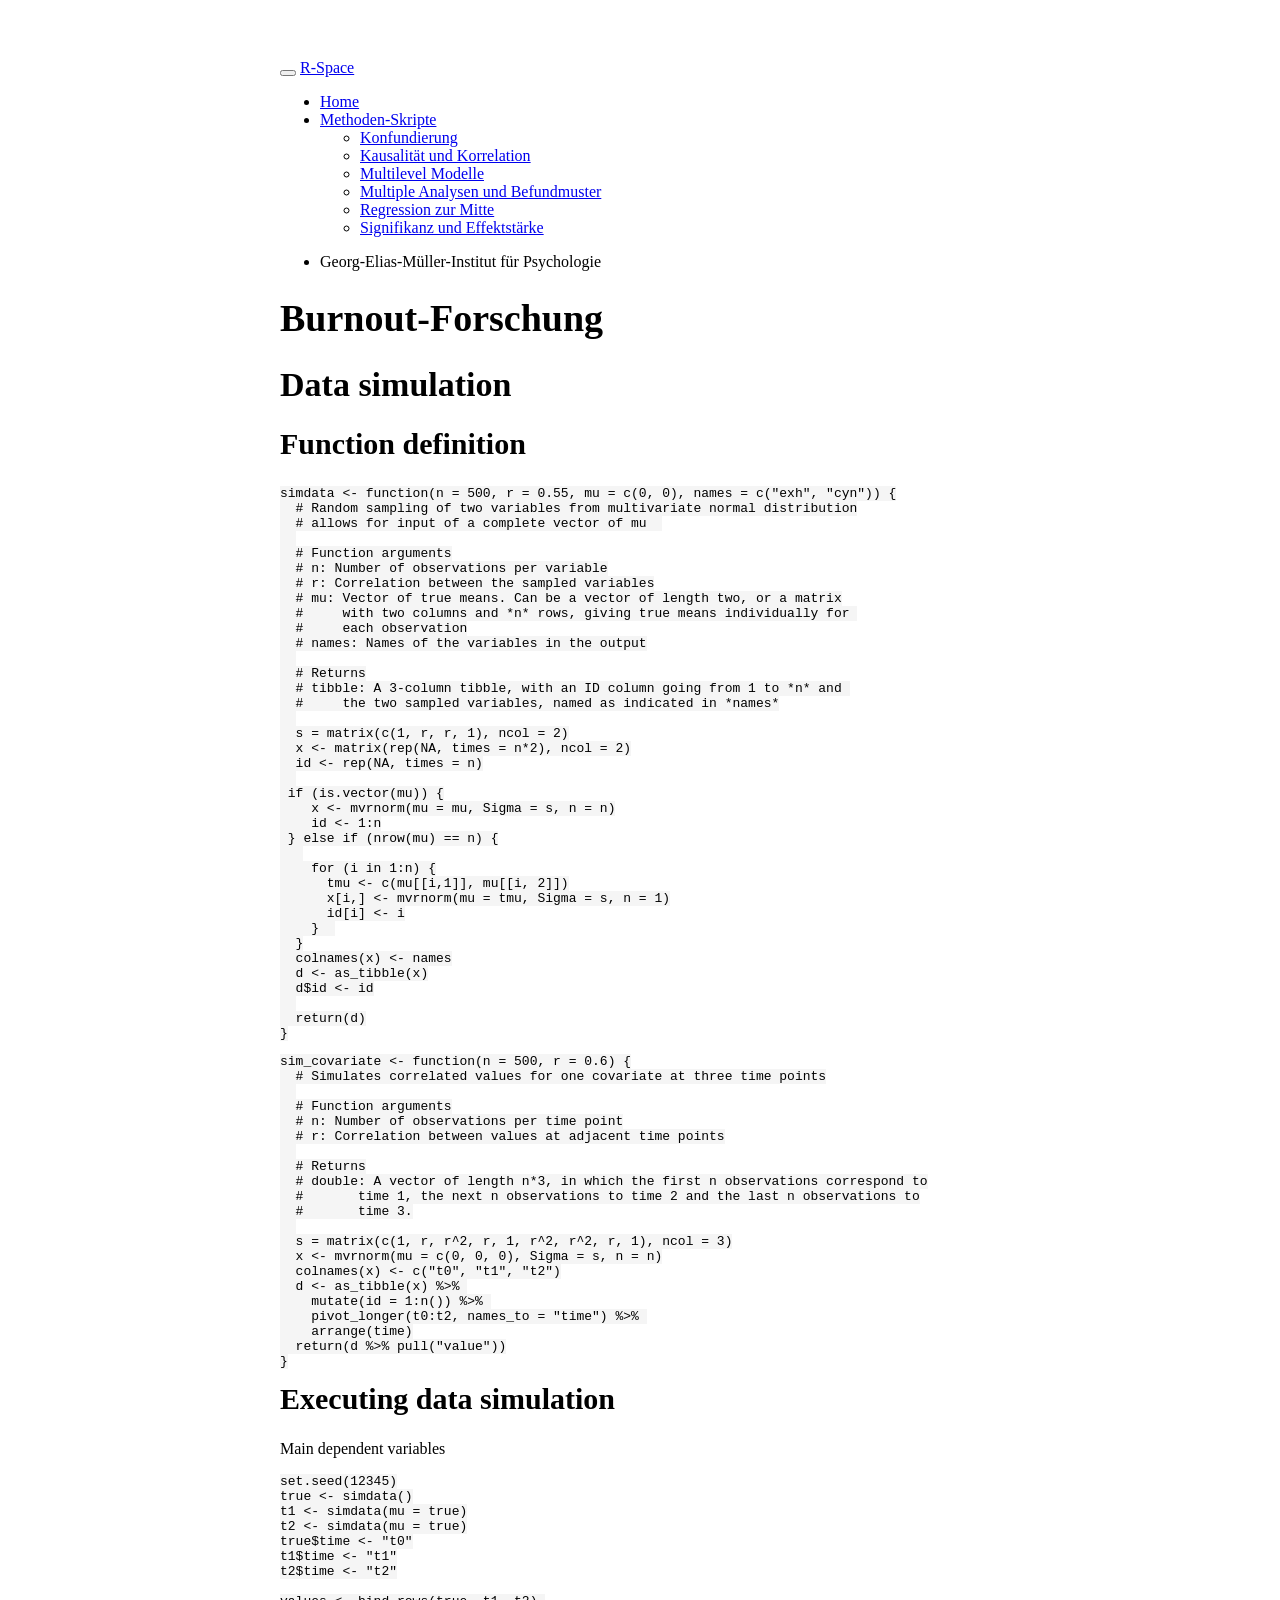
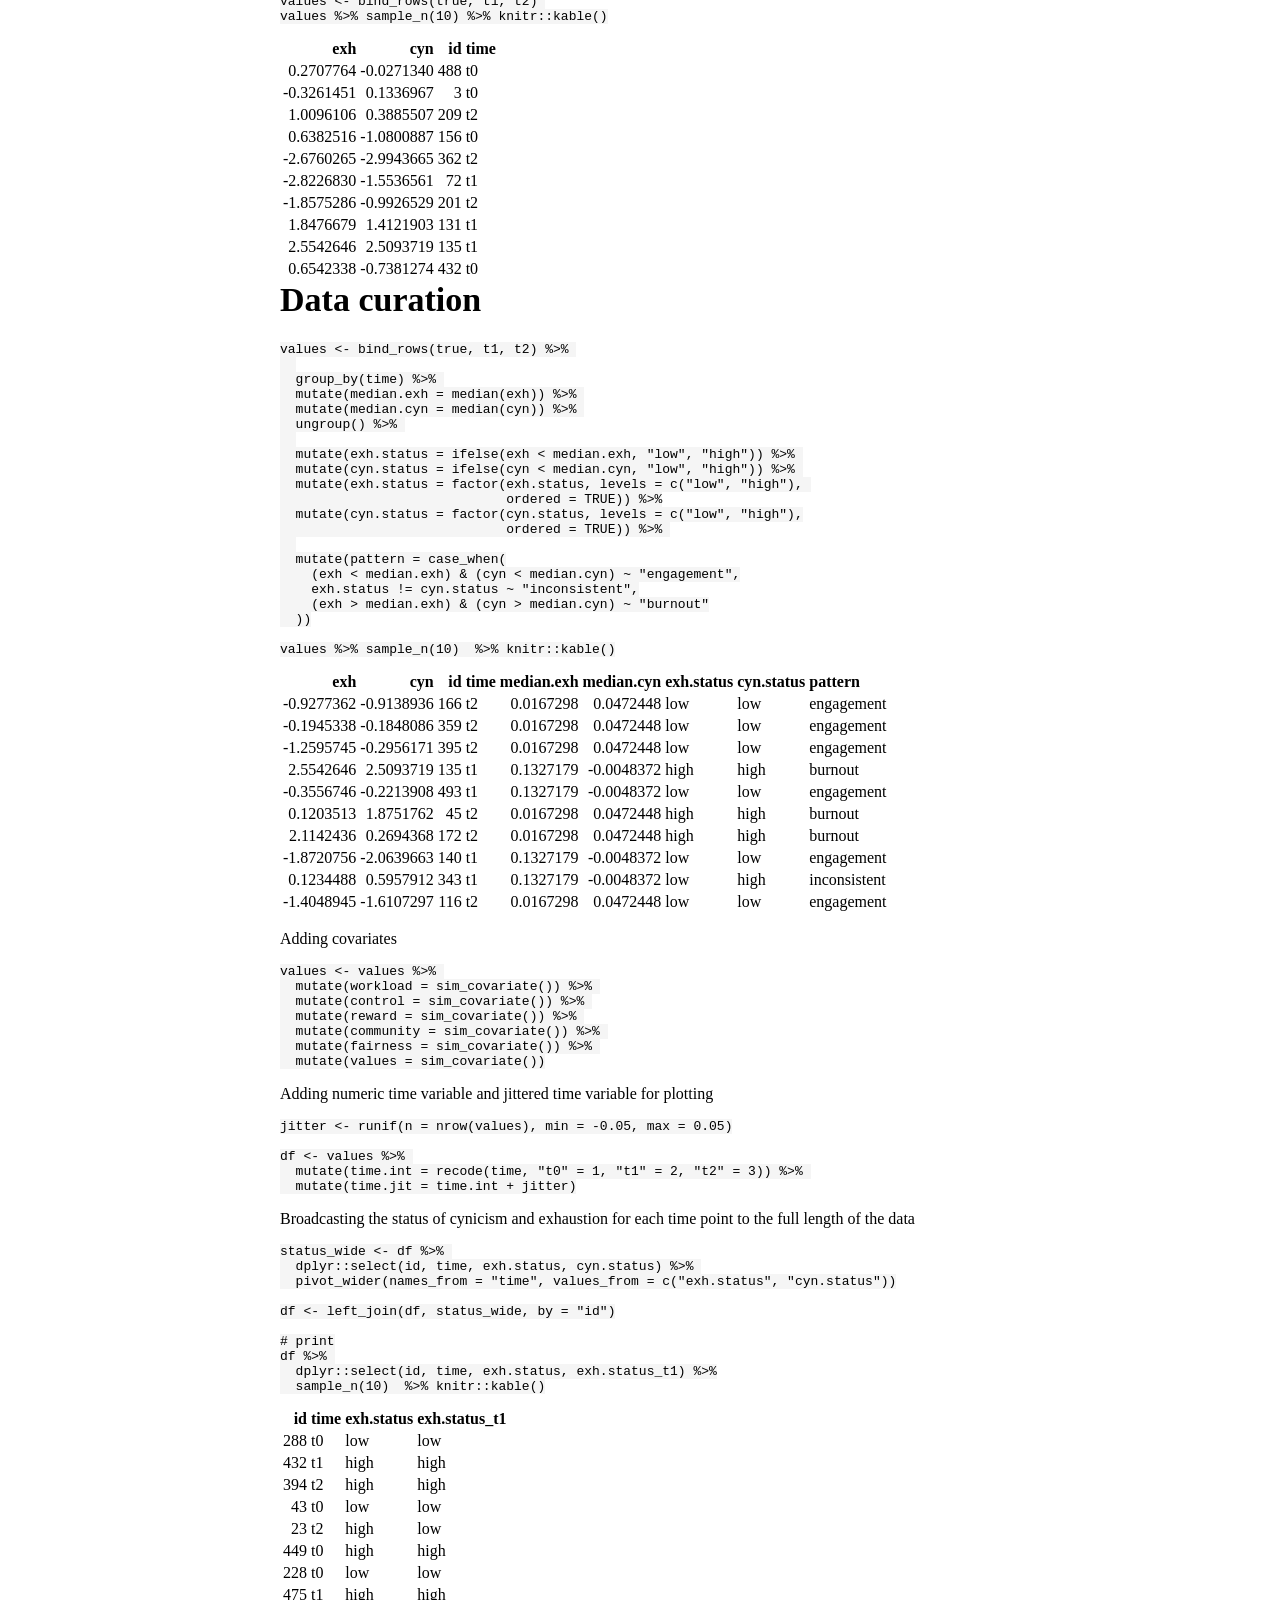
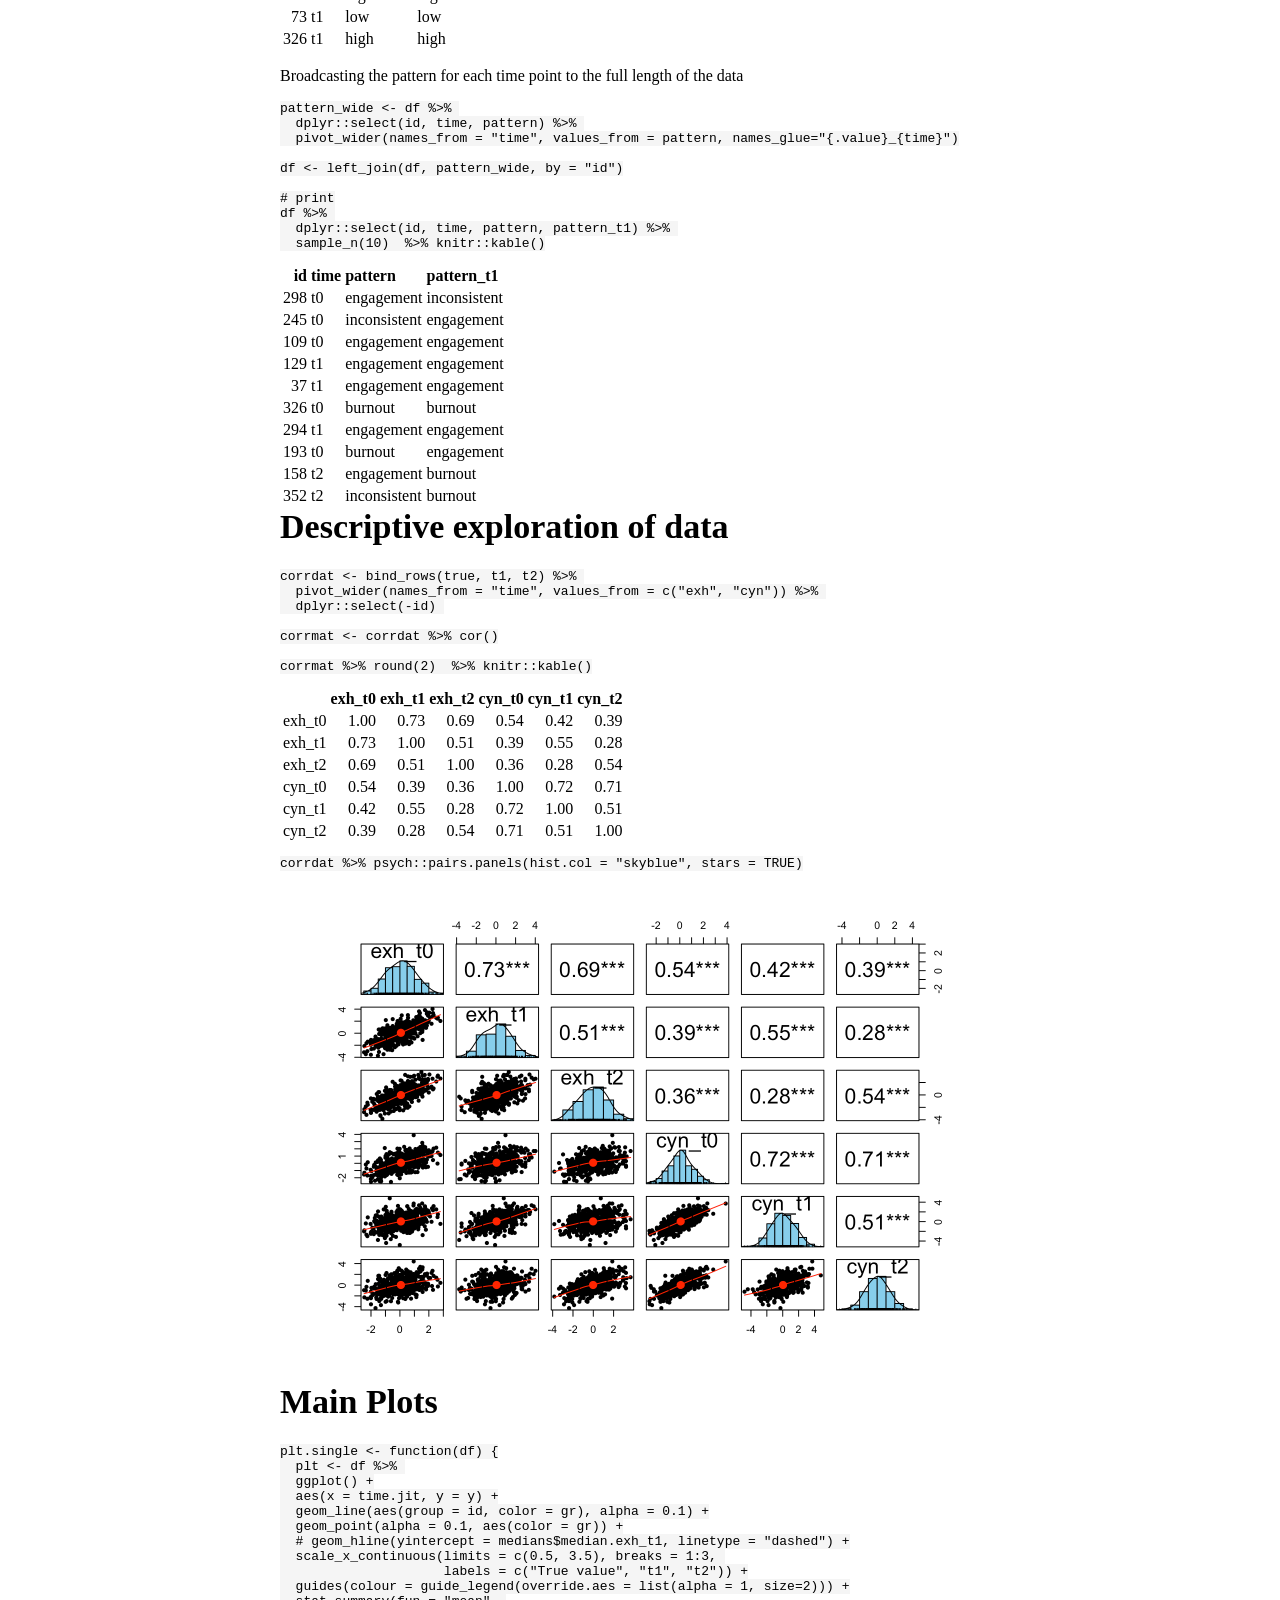
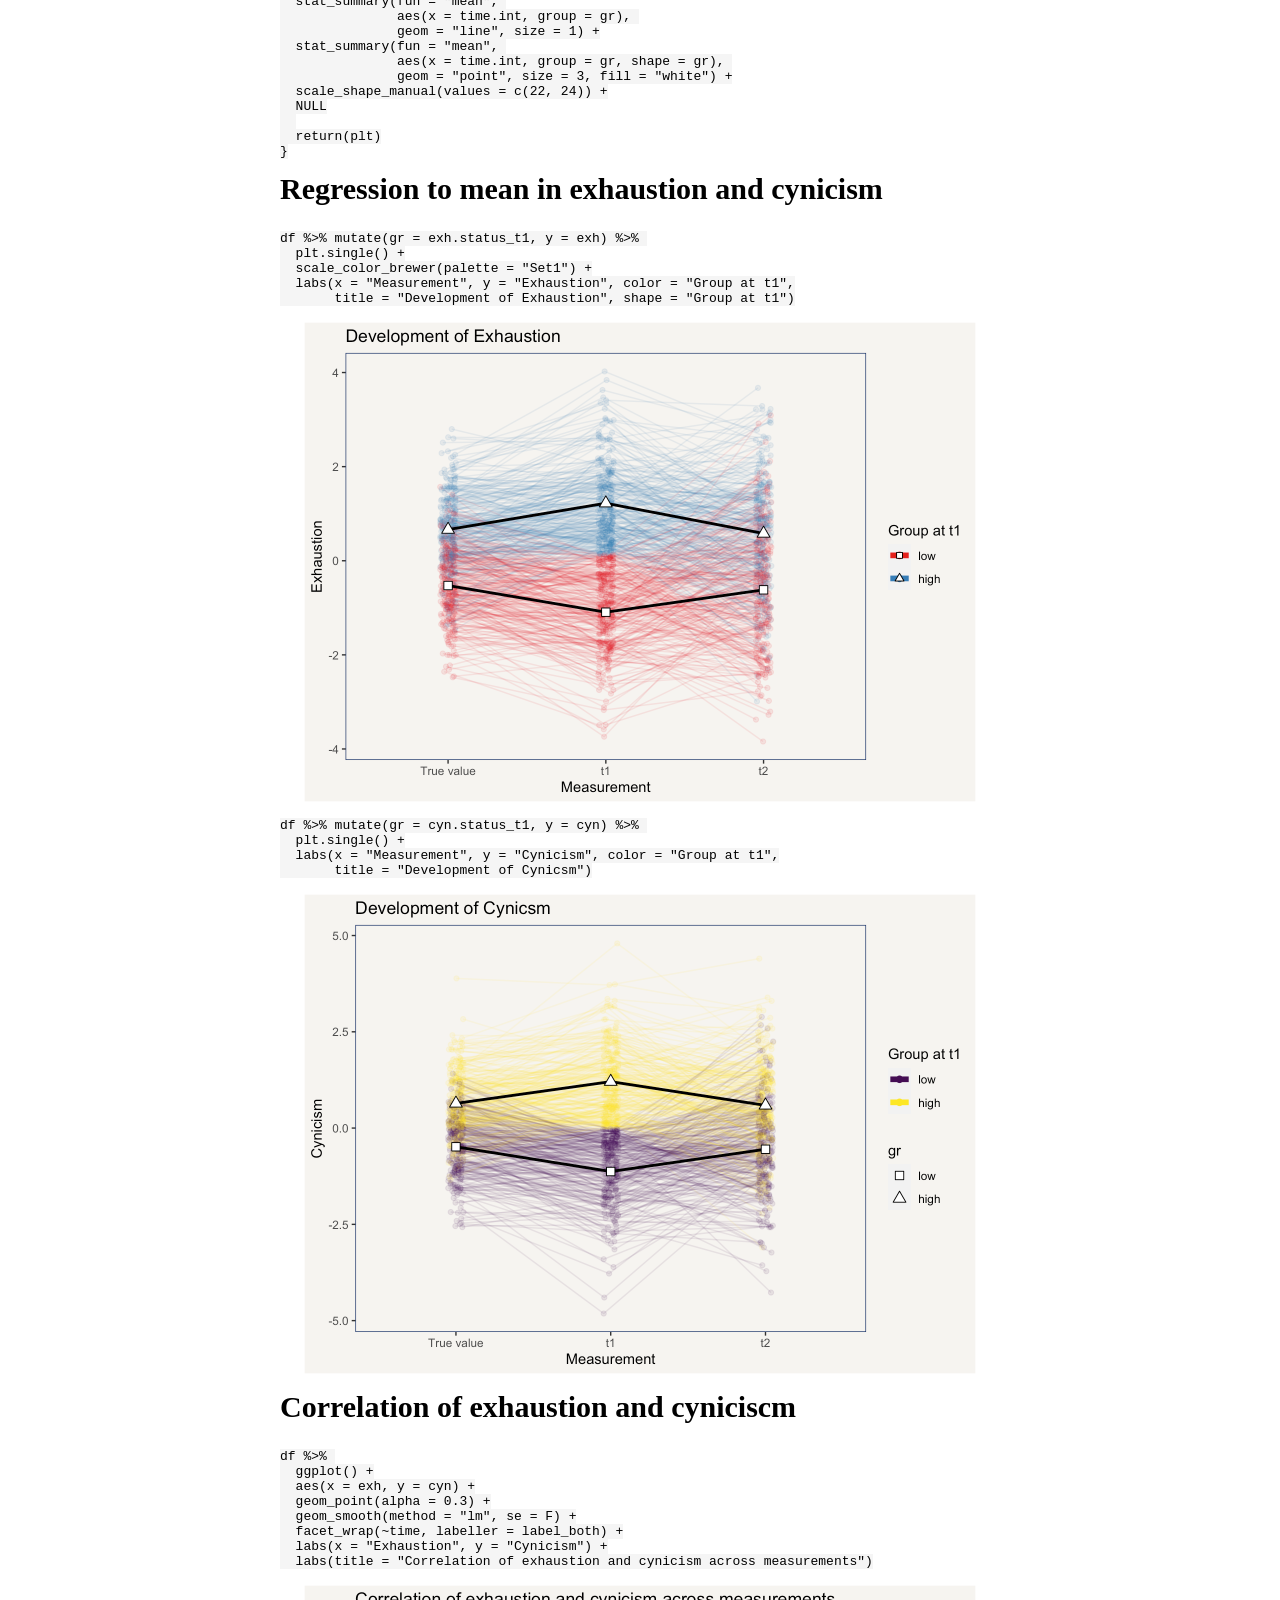
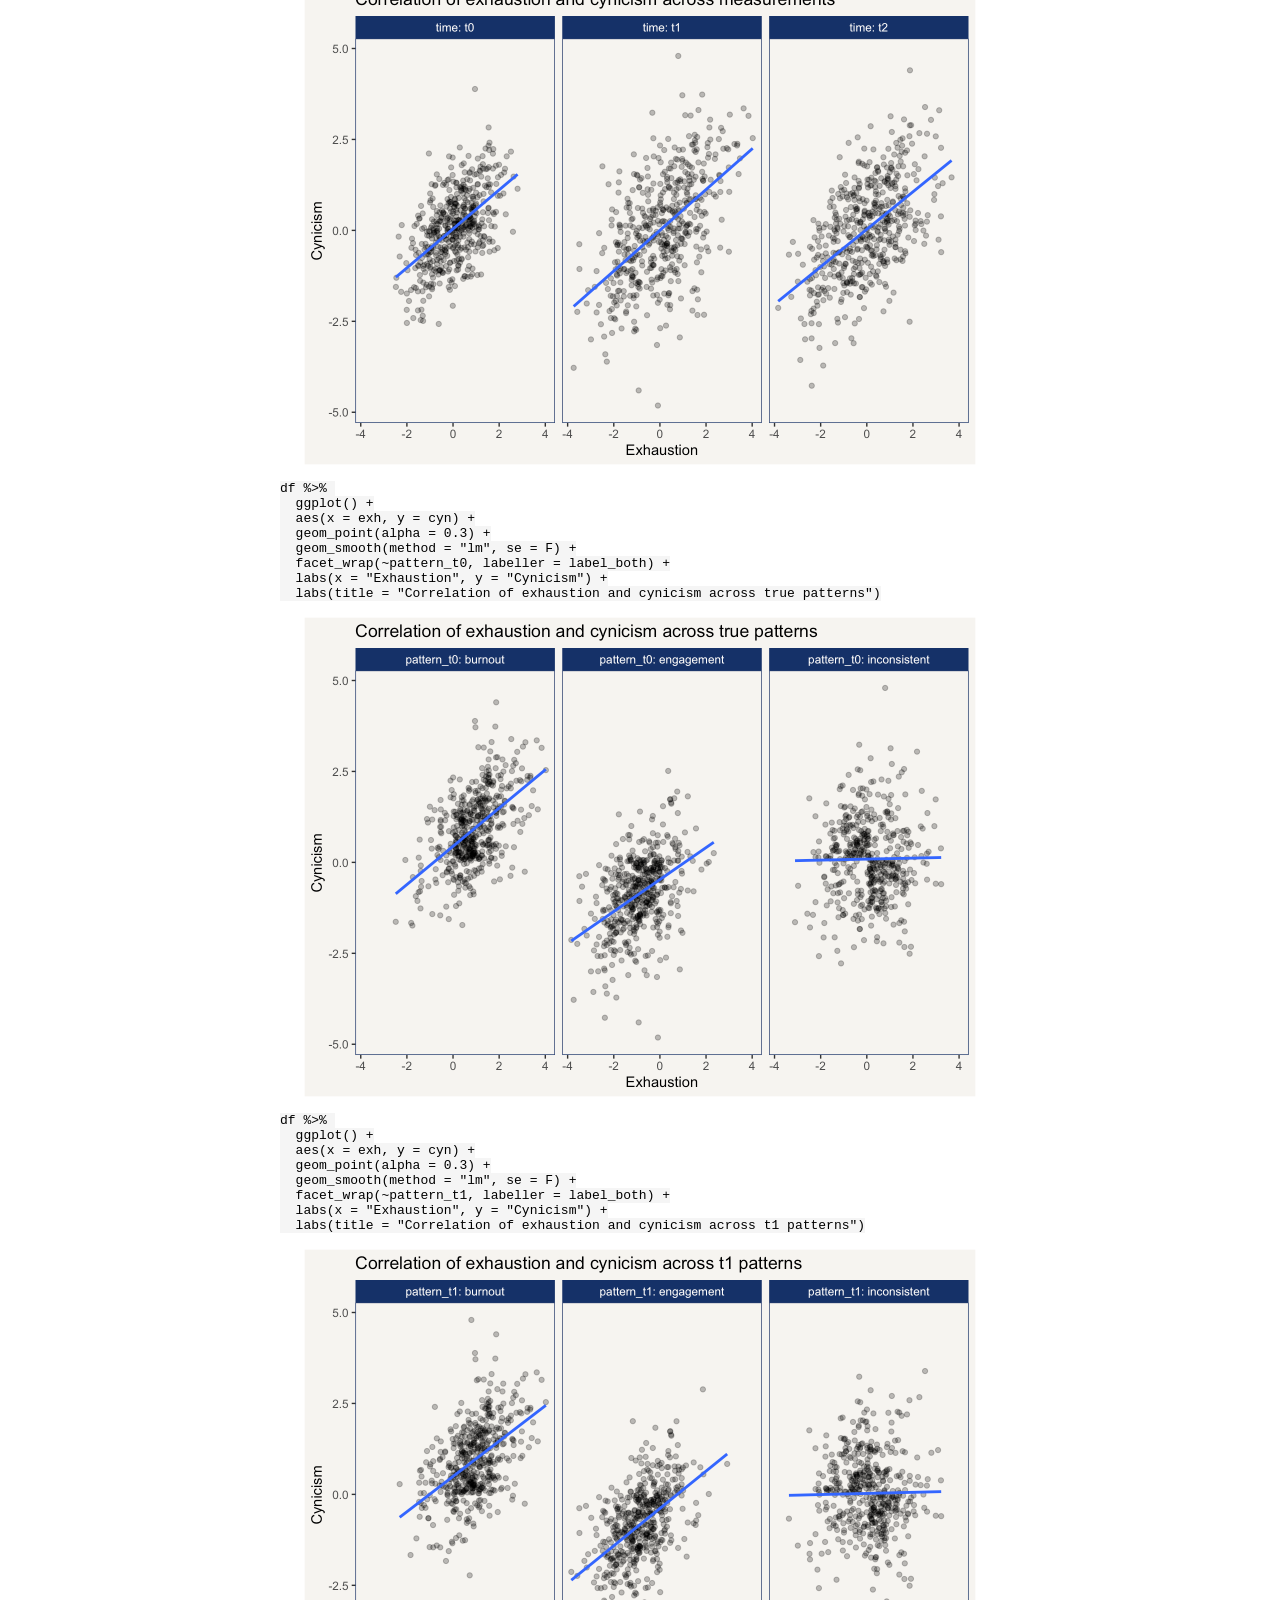
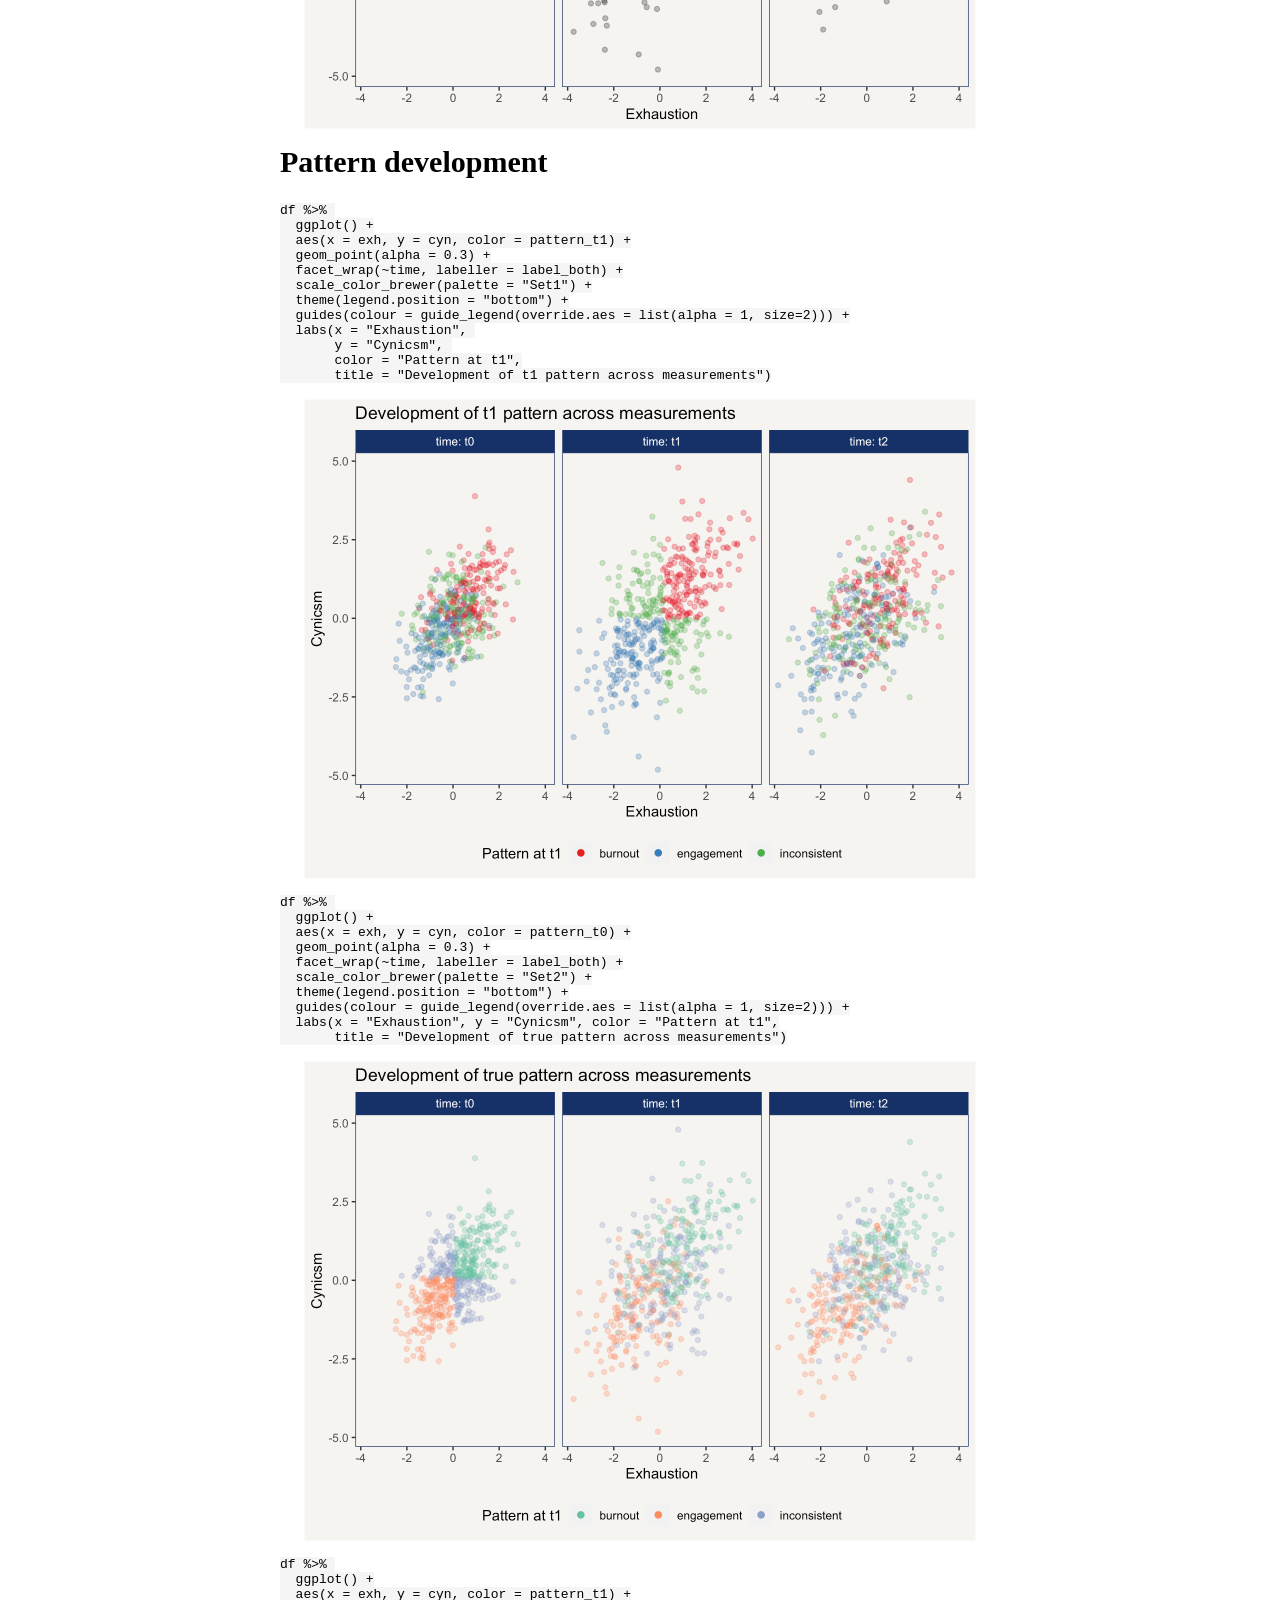
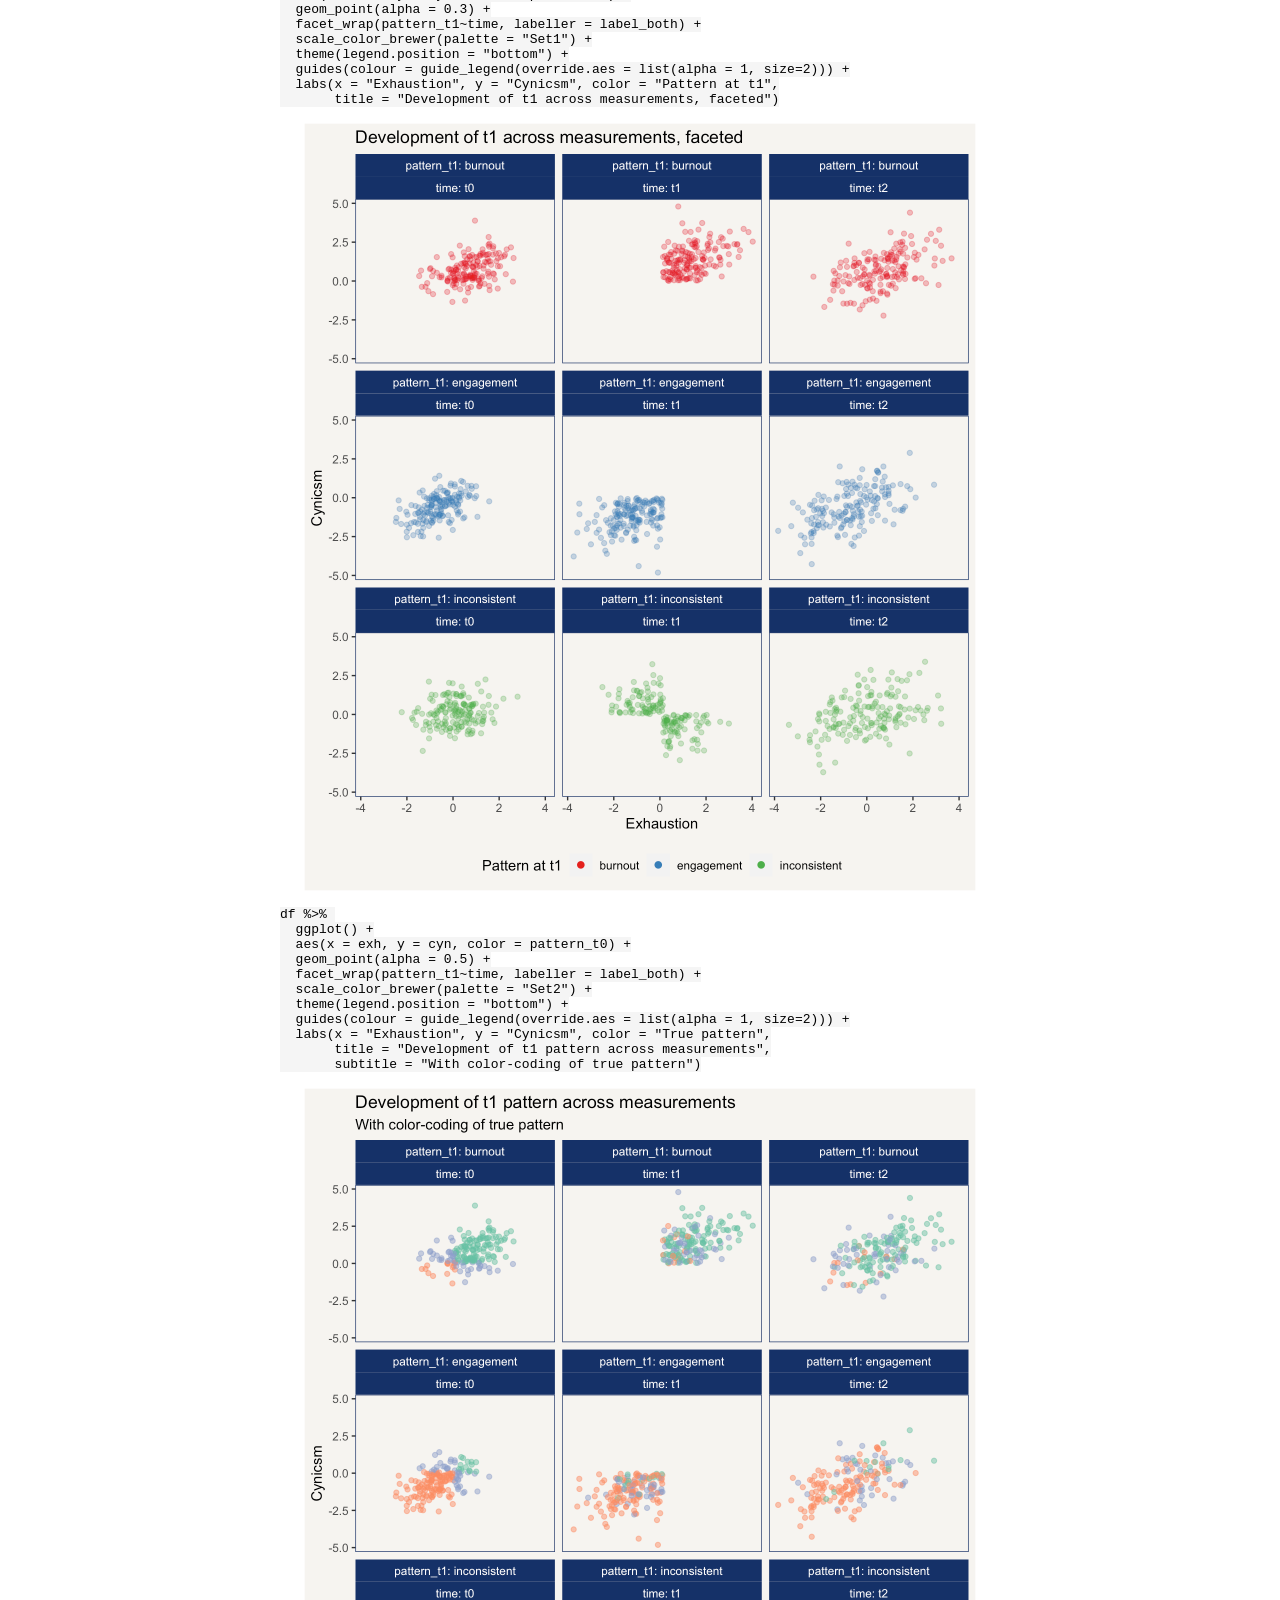
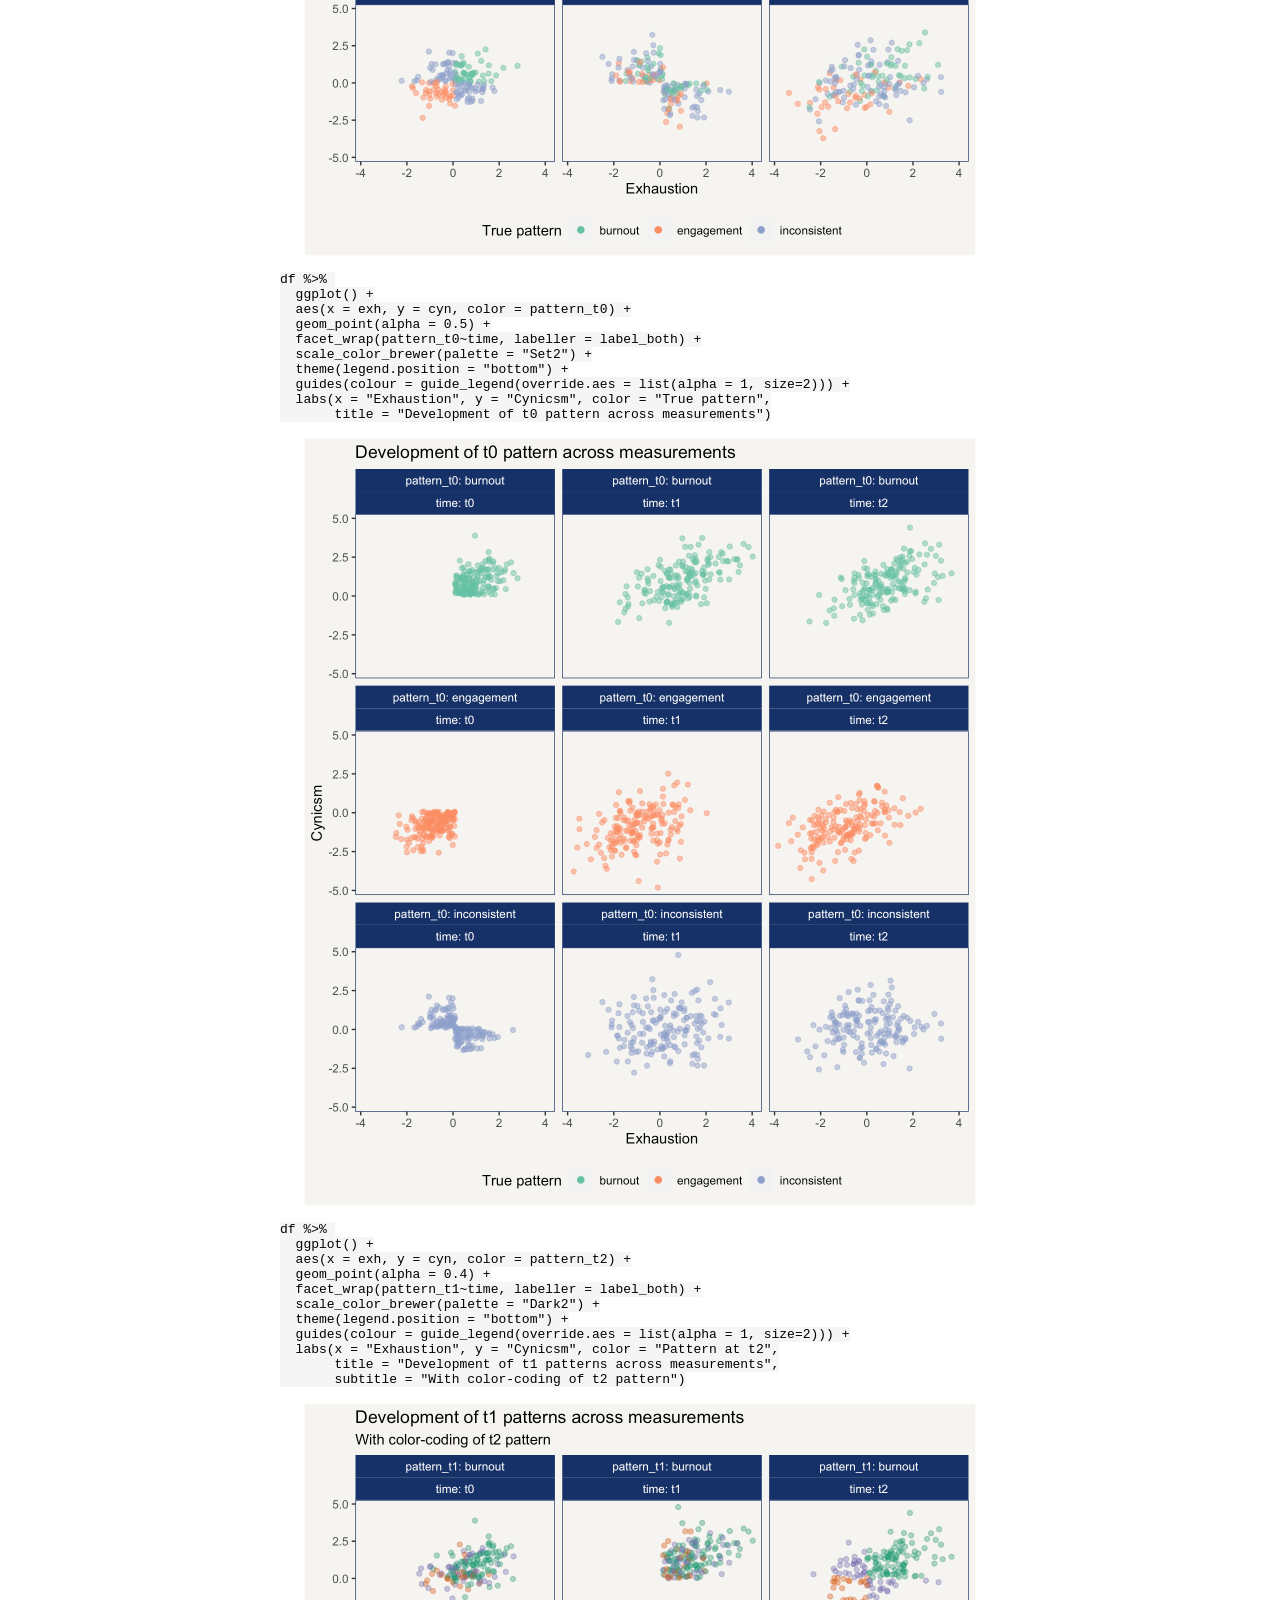
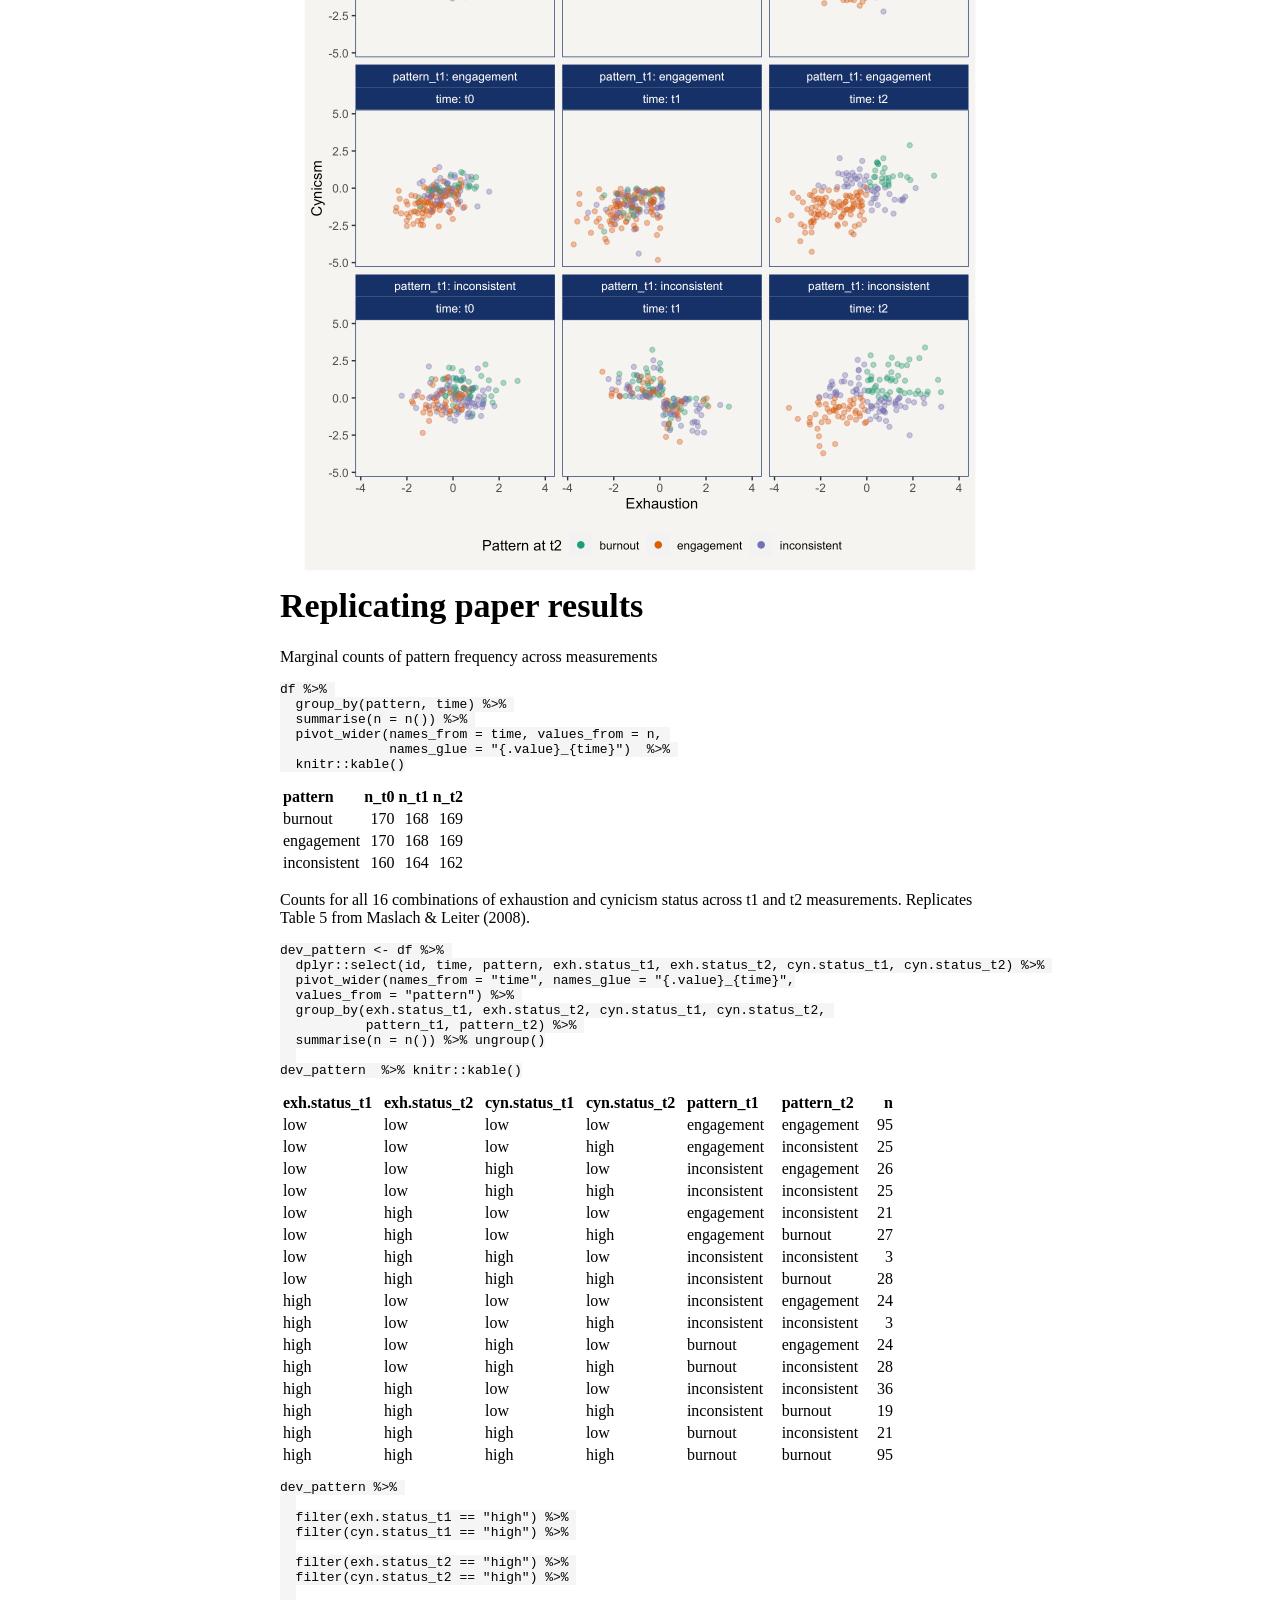
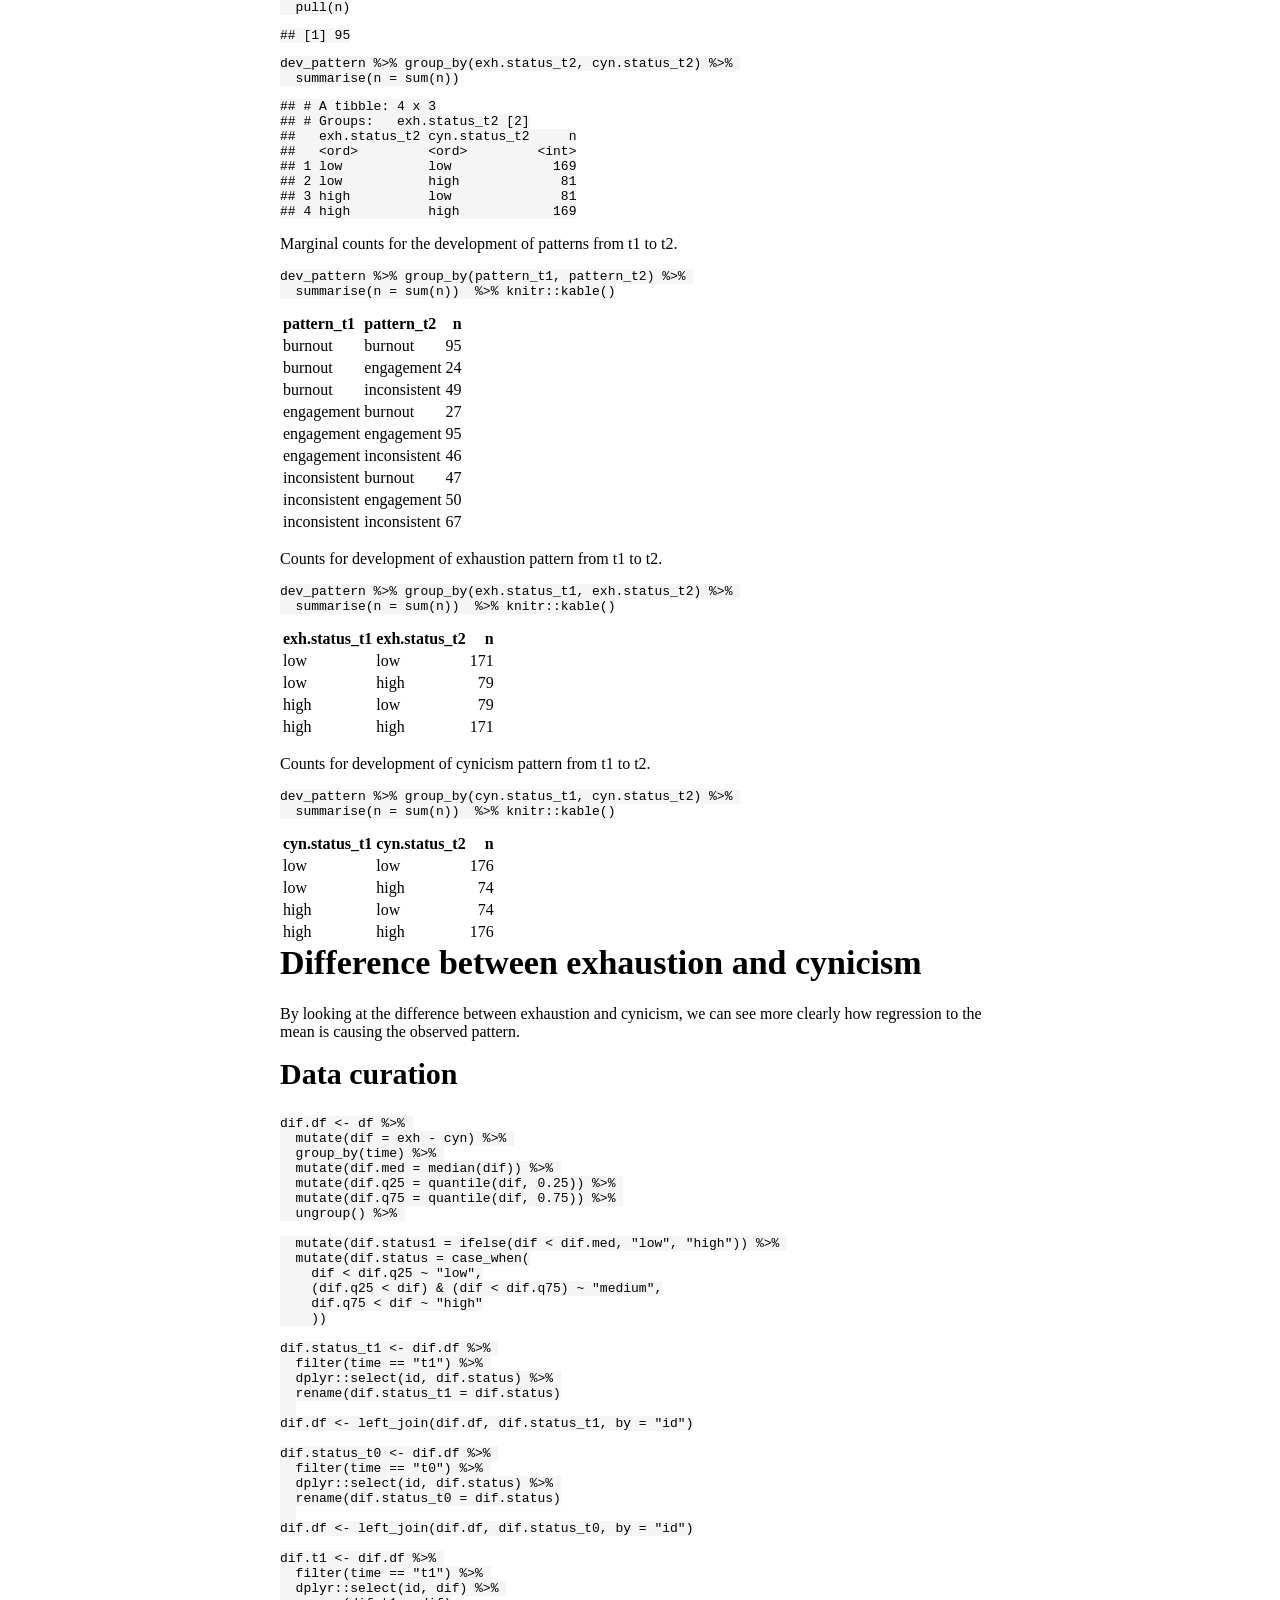
==== commit 61dc8a93: "effektstärke skript" ====
--- a/docs/burnout.html
+++ b/docs/burnout.html
@@ -13,7 +13,7 @@
 
 <title>Burnout-Forschung</title>
 
-<script src="site_libs/header-attrs-2.5/header-attrs.js"></script>
+<script src="site_libs/header-attrs-2.6/header-attrs.js"></script>
 <script src="site_libs/jquery-1.11.3/jquery.min.js"></script>
 <meta name="viewport" content="width=device-width, initial-scale=1" />
 <link href="site_libs/bootstrap-3.3.5/css/bootstrap.min.css" rel="stylesheet" />
@@ -23,8 +23,6 @@
 <script src="site_libs/navigation-1.1/tabsets.js"></script>
 <link href="site_libs/highlightjs-9.12.0/textmate.css" rel="stylesheet" />
 <script src="site_libs/highlightjs-9.12.0/highlight.js"></script>
-<link href="site_libs/anchor-sections-1.0/anchor-sections.css" rel="stylesheet" />
-<script src="site_libs/anchor-sections-1.0/anchor-sections.js"></script>
 
 <style type="text/css">
   code{white-space: pre-wrap;}
@@ -79,6 +77,7 @@
   text-align: left;
 }
 </style>
+
 
 <link rel="stylesheet" href="styles.css" type="text/css" />
 
@@ -308,6 +307,9 @@
     </li>
     <li>
       <a href="regression_to_mean.html">Regression zur Mitte</a>
+    </li>
+    <li>
+      <a href="effektstaerke.html">Signifikanz und Effektstärke</a>
     </li>
   </ul>
 </li>
@@ -821,7 +823,7 @@
 <table>
 <thead>
 <tr class="header">
-<th></th>
+<th align="left"></th>
 <th align="right">exh_t0</th>
 <th align="right">exh_t1</th>
 <th align="right">exh_t2</th>
@@ -832,7 +834,7 @@
 </thead>
 <tbody>
 <tr class="odd">
-<td>exh_t0</td>
+<td align="left">exh_t0</td>
 <td align="right">1.00</td>
 <td align="right">0.73</td>
 <td align="right">0.69</td>
@@ -841,7 +843,7 @@
 <td align="right">0.39</td>
 </tr>
 <tr class="even">
-<td>exh_t1</td>
+<td align="left">exh_t1</td>
 <td align="right">0.73</td>
 <td align="right">1.00</td>
 <td align="right">0.51</td>
@@ -850,7 +852,7 @@
 <td align="right">0.28</td>
 </tr>
 <tr class="odd">
-<td>exh_t2</td>
+<td align="left">exh_t2</td>
 <td align="right">0.69</td>
 <td align="right">0.51</td>
 <td align="right">1.00</td>
@@ -859,7 +861,7 @@
 <td align="right">0.54</td>
 </tr>
 <tr class="even">
-<td>cyn_t0</td>
+<td align="left">cyn_t0</td>
 <td align="right">0.54</td>
 <td align="right">0.39</td>
 <td align="right">0.36</td>
@@ -868,7 +870,7 @@
 <td align="right">0.71</td>
 </tr>
 <tr class="odd">
-<td>cyn_t1</td>
+<td align="left">cyn_t1</td>
 <td align="right">0.42</td>
 <td align="right">0.55</td>
 <td align="right">0.28</td>
@@ -877,7 +879,7 @@
 <td align="right">0.51</td>
 </tr>
 <tr class="even">
-<td>cyn_t2</td>
+<td align="left">cyn_t2</td>
 <td align="right">0.39</td>
 <td align="right">0.28</td>
 <td align="right">0.54</td>
@@ -888,7 +890,7 @@
 </tbody>
 </table>
 <pre class="r"><code>corrdat %&gt;% psych::pairs.panels(hist.col = &quot;skyblue&quot;, stars = TRUE)</code></pre>
-<p><img src="burnout_files/figure-html/unnamed-chunk-10-1.png" width="672" /></p>
+<p><img src="burnout_files/figure-html/unnamed-chunk-10-1.png" width="672" style="display: block; margin: auto;" /></p>
 </div>
 <div id="main-plots" class="section level1">
 <h1>Main Plots</h1>
@@ -920,12 +922,12 @@
   scale_color_brewer(palette = &quot;Set1&quot;) +
   labs(x = &quot;Measurement&quot;, y = &quot;Exhaustion&quot;, color = &quot;Group at t1&quot;,
        title = &quot;Development of Exhaustion&quot;, shape = &quot;Group at t1&quot;)</code></pre>
-<p><img src="burnout_files/figure-html/unnamed-chunk-12-1.png" width="672" /></p>
+<p><img src="burnout_files/figure-html/unnamed-chunk-12-1.png" width="672" style="display: block; margin: auto;" /></p>
 <pre class="r"><code>df %&gt;% mutate(gr = cyn.status_t1, y = cyn) %&gt;% 
   plt.single() +
   labs(x = &quot;Measurement&quot;, y = &quot;Cynicism&quot;, color = &quot;Group at t1&quot;,
        title = &quot;Development of Cynicsm&quot;)</code></pre>
-<p><img src="burnout_files/figure-html/unnamed-chunk-13-1.png" width="672" /></p>
+<p><img src="burnout_files/figure-html/unnamed-chunk-13-1.png" width="672" style="display: block; margin: auto;" /></p>
 </div>
 <div id="correlation-of-exhaustion-and-cyniciscm" class="section level2">
 <h2>Correlation of exhaustion and cyniciscm</h2>
@@ -937,7 +939,7 @@
   facet_wrap(~time, labeller = label_both) +
   labs(x = &quot;Exhaustion&quot;, y = &quot;Cynicism&quot;) +
   labs(title = &quot;Correlation of exhaustion and cynicism across measurements&quot;)</code></pre>
-<p><img src="burnout_files/figure-html/unnamed-chunk-14-1.png" width="672" /></p>
+<p><img src="burnout_files/figure-html/unnamed-chunk-14-1.png" width="672" style="display: block; margin: auto;" /></p>
 <pre class="r"><code>df %&gt;% 
   ggplot() +
   aes(x = exh, y = cyn) +
@@ -946,7 +948,7 @@
   facet_wrap(~pattern_t0, labeller = label_both) +
   labs(x = &quot;Exhaustion&quot;, y = &quot;Cynicism&quot;) +
   labs(title = &quot;Correlation of exhaustion and cynicism across true patterns&quot;)</code></pre>
-<p><img src="burnout_files/figure-html/unnamed-chunk-15-1.png" width="672" /></p>
+<p><img src="burnout_files/figure-html/unnamed-chunk-15-1.png" width="672" style="display: block; margin: auto;" /></p>
 <pre class="r"><code>df %&gt;% 
   ggplot() +
   aes(x = exh, y = cyn) +
@@ -955,7 +957,7 @@
   facet_wrap(~pattern_t1, labeller = label_both) +
   labs(x = &quot;Exhaustion&quot;, y = &quot;Cynicism&quot;) +
   labs(title = &quot;Correlation of exhaustion and cynicism across t1 patterns&quot;)</code></pre>
-<p><img src="burnout_files/figure-html/unnamed-chunk-16-1.png" width="672" /></p>
+<p><img src="burnout_files/figure-html/unnamed-chunk-16-1.png" width="672" style="display: block; margin: auto;" /></p>
 </div>
 <div id="pattern-development" class="section level2">
 <h2>Pattern development</h2>
@@ -971,7 +973,7 @@
        y = &quot;Cynicsm&quot;, 
        color = &quot;Pattern at t1&quot;,
        title = &quot;Development of t1 pattern across measurements&quot;)</code></pre>
-<p><img src="burnout_files/figure-html/unnamed-chunk-17-1.png" width="672" /></p>
+<p><img src="burnout_files/figure-html/unnamed-chunk-17-1.png" width="672" style="display: block; margin: auto;" /></p>
 <pre class="r"><code>df %&gt;% 
   ggplot() +
   aes(x = exh, y = cyn, color = pattern_t0) +
@@ -982,7 +984,7 @@
   guides(colour = guide_legend(override.aes = list(alpha = 1, size=2))) +
   labs(x = &quot;Exhaustion&quot;, y = &quot;Cynicsm&quot;, color = &quot;Pattern at t1&quot;,
        title = &quot;Development of true pattern across measurements&quot;)</code></pre>
-<p><img src="burnout_files/figure-html/unnamed-chunk-18-1.png" width="672" /></p>
+<p><img src="burnout_files/figure-html/unnamed-chunk-18-1.png" width="672" style="display: block; margin: auto;" /></p>
 <pre class="r"><code>df %&gt;% 
   ggplot() +
   aes(x = exh, y = cyn, color = pattern_t1) +
@@ -993,7 +995,7 @@
   guides(colour = guide_legend(override.aes = list(alpha = 1, size=2))) +
   labs(x = &quot;Exhaustion&quot;, y = &quot;Cynicsm&quot;, color = &quot;Pattern at t1&quot;,
        title = &quot;Development of t1 across measurements, faceted&quot;)</code></pre>
-<p><img src="burnout_files/figure-html/unnamed-chunk-19-1.png" width="672" /></p>
+<p><img src="burnout_files/figure-html/unnamed-chunk-19-1.png" width="672" style="display: block; margin: auto;" /></p>
 <pre class="r"><code>df %&gt;% 
   ggplot() +
   aes(x = exh, y = cyn, color = pattern_t0) +
@@ -1005,7 +1007,7 @@
   labs(x = &quot;Exhaustion&quot;, y = &quot;Cynicsm&quot;, color = &quot;True pattern&quot;,
        title = &quot;Development of t1 pattern across measurements&quot;,
        subtitle = &quot;With color-coding of true pattern&quot;)</code></pre>
-<p><img src="burnout_files/figure-html/unnamed-chunk-20-1.png" width="672" /></p>
+<p><img src="burnout_files/figure-html/unnamed-chunk-20-1.png" width="672" style="display: block; margin: auto;" /></p>
 <pre class="r"><code>df %&gt;% 
   ggplot() +
   aes(x = exh, y = cyn, color = pattern_t0) +
@@ -1016,7 +1018,7 @@
   guides(colour = guide_legend(override.aes = list(alpha = 1, size=2))) +
   labs(x = &quot;Exhaustion&quot;, y = &quot;Cynicsm&quot;, color = &quot;True pattern&quot;,
        title = &quot;Development of t0 pattern across measurements&quot;)</code></pre>
-<p><img src="burnout_files/figure-html/unnamed-chunk-21-1.png" width="672" /></p>
+<p><img src="burnout_files/figure-html/unnamed-chunk-21-1.png" width="672" style="display: block; margin: auto;" /></p>
 <pre class="r"><code>df %&gt;% 
   ggplot() +
   aes(x = exh, y = cyn, color = pattern_t2) +
@@ -1028,7 +1030,7 @@
   labs(x = &quot;Exhaustion&quot;, y = &quot;Cynicsm&quot;, color = &quot;Pattern at t2&quot;,
        title = &quot;Development of t1 patterns across measurements&quot;,
        subtitle = &quot;With color-coding of t2 pattern&quot;)</code></pre>
-<p><img src="burnout_files/figure-html/unnamed-chunk-22-1.png" width="672" /></p>
+<p><img src="burnout_files/figure-html/unnamed-chunk-22-1.png" width="672" style="display: block; margin: auto;" /></p>
 </div>
 </div>
 <div id="replicating-paper-results" class="section level1">
@@ -1081,6 +1083,15 @@
   
 dev_pattern  %&gt;% knitr::kable()</code></pre>
 <table>
+<colgroup>
+<col width="16%" />
+<col width="16%" />
+<col width="16%" />
+<col width="16%" />
+<col width="15%" />
+<col width="15%" />
+<col width="3%" />
+</colgroup>
 <thead>
 <tr class="header">
 <th align="left">exh.status_t1</th>
@@ -1239,6 +1250,26 @@
 </tr>
 </tbody>
 </table>
+<pre class="r"><code>dev_pattern %&gt;% 
+  
+  filter(exh.status_t1 == &quot;high&quot;) %&gt;% 
+  filter(cyn.status_t1 == &quot;high&quot;) %&gt;% 
+  
+  filter(exh.status_t2 == &quot;high&quot;) %&gt;% 
+  filter(cyn.status_t2 == &quot;high&quot;) %&gt;% 
+  
+  pull(n)</code></pre>
+<pre><code>## [1] 95</code></pre>
+<pre class="r"><code>dev_pattern %&gt;% group_by(exh.status_t2, cyn.status_t2) %&gt;% 
+  summarise(n = sum(n))</code></pre>
+<pre><code>## # A tibble: 4 x 3
+## # Groups:   exh.status_t2 [2]
+##   exh.status_t2 cyn.status_t2     n
+##   &lt;ord&gt;         &lt;ord&gt;         &lt;int&gt;
+## 1 low           low             169
+## 2 low           high             81
+## 3 high          low              81
+## 4 high          high            169</code></pre>
 <p>Marginal counts for the development of patterns from t1 to t2.</p>
 <pre class="r"><code>dev_pattern %&gt;% group_by(pattern_t1, pattern_t2) %&gt;% 
   summarise(n = sum(n))  %&gt;% knitr::kable()</code></pre>
@@ -1389,21 +1420,21 @@
 
 dif.status_t1 &lt;- dif.df %&gt;% 
   filter(time == &quot;t1&quot;) %&gt;% 
-  select(id, dif.status) %&gt;% 
+  dplyr::select(id, dif.status) %&gt;% 
   rename(dif.status_t1 = dif.status)
   
 dif.df &lt;- left_join(dif.df, dif.status_t1, by = &quot;id&quot;)
 
 dif.status_t0 &lt;- dif.df %&gt;% 
   filter(time == &quot;t0&quot;) %&gt;% 
-  select(id, dif.status) %&gt;% 
+  dplyr::select(id, dif.status) %&gt;% 
   rename(dif.status_t0 = dif.status)
   
 dif.df &lt;- left_join(dif.df, dif.status_t0, by = &quot;id&quot;)
 
 dif.t1 &lt;- dif.df %&gt;% 
   filter(time == &quot;t1&quot;) %&gt;% 
-  select(id, dif) %&gt;% 
+  dplyr::select(id, dif) %&gt;% 
   rename(dif.t1 = dif)
 
 dif.df &lt;- left_join(dif.df, dif.t1, by = &quot;id&quot;)
@@ -1484,7 +1515,7 @@
   scale_shape_manual(values = c(21, 22, 24)) +
   labs(title = &quot;Development of difference Exh. - Cyn. across measurements&quot;,
        subtitle = &quot;Color-coding of difference measured at t1&quot;)</code></pre>
-<p><img src="burnout_files/figure-html/unnamed-chunk-32-1.png" width="672" /></p>
+<p><img src="burnout_files/figure-html/unnamed-chunk-34-1.png" width="672" style="display: block; margin: auto;" /></p>
 <pre class="r"><code>plt.dif_combined + 
   facet_wrap(~dif.status_t1, labeller = label_both) +
   stat_summary(fun = &quot;mean&quot;, geom = &quot;line&quot;,
@@ -1499,7 +1530,7 @@
   labs(title = &quot;Development of difference Exh. - Cyn. across measurements, faceted&quot;,
        subtitle = &quot;Color-coding of difference measured at t1&quot;) +
   NULL</code></pre>
-<p><img src="burnout_files/figure-html/unnamed-chunk-33-1.png" width="672" /></p>
+<p><img src="burnout_files/figure-html/unnamed-chunk-35-1.png" width="672" style="display: block; margin: auto;" /></p>
 <pre class="r"><code>plt.dif_combined + 
   facet_wrap(~dif.status_t0, labeller = label_both) +
   stat_summary(fun = &quot;mean&quot;, geom = &quot;line&quot;,
@@ -1514,7 +1545,7 @@
   labs(title = &quot;Development of difference Exh. - Cyn. across measurements, faceted&quot;,
        subtitle = &quot;Color-coding of difference measured at t1&quot;) +
   NULL</code></pre>
-<p><img src="burnout_files/figure-html/unnamed-chunk-34-1.png" width="672" /></p>
+<p><img src="burnout_files/figure-html/unnamed-chunk-36-1.png" width="672" style="display: block; margin: auto;" /></p>
 </div>
 <div id="reasons-for-development-of-this-pattern-over-time" class="section level2">
 <h2>Reasons for development of this pattern over time</h2>
@@ -1557,20 +1588,19 @@
 
 h4</code></pre>
 <pre><code>## # A tibble: 194 x 14
-##       id time  pattern     exh     cyn exh.status_t1 pattern_t1 pattern_t2
-##    &lt;int&gt; &lt;chr&gt; &lt;chr&gt;     &lt;dbl&gt;   &lt;dbl&gt; &lt;ord&gt;         &lt;chr&gt;      &lt;fct&gt;     
-##  1     3 t1    incons…  0.238  -1.10   high          inconsist… burnout   
-##  2     4 t1    incons…  0.471  -1.40   high          inconsist… burnout   
-##  3     7 t1    incons…  0.648  -0.447  high          inconsist… burnout   
-##  4     8 t1    incons…  0.0155  1.28   low           inconsist… engagement
-##  5    12 t1    incons…  1.57   -0.0367 high          inconsist… burnout   
-##  6    15 t1    incons…  0.670  -0.539  high          inconsist… engagement
-##  7    20 t1    incons…  1.10   -0.0711 high          inconsist… burnout   
-##  8    27 t1    incons… -0.397   0.365  low           inconsist… engagement
-##  9    29 t1    incons…  0.321  -0.355  high          inconsist… engagement
-## 10    31 t1    incons…  0.311  -0.362  high          inconsist… burnout   
-## # … with 184 more rows, and 6 more variables: workload &lt;dbl&gt;, control &lt;dbl&gt;,
-## #   reward &lt;dbl&gt;, community &lt;dbl&gt;, fairness &lt;dbl&gt;, values &lt;dbl&gt;</code></pre>
+##       id time  pattern      exh     cyn exh.status_t1 pattern_t1 pattern_t2 workload control reward community fairness values
+##    &lt;int&gt; &lt;chr&gt; &lt;chr&gt;      &lt;dbl&gt;   &lt;dbl&gt; &lt;ord&gt;         &lt;chr&gt;      &lt;fct&gt;         &lt;dbl&gt;   &lt;dbl&gt;  &lt;dbl&gt;     &lt;dbl&gt;    &lt;dbl&gt;  &lt;dbl&gt;
+##  1     3 t1    inconsi…  0.238  -1.10   high          inconsist… burnout      0.692   0.888   1.23     0.284     1.03   0.132
+##  2     4 t1    inconsi…  0.471  -1.40   high          inconsist… burnout      1.20   -1.29    0.398    0.170     0.869 -0.166
+##  3     7 t1    inconsi…  0.648  -0.447  high          inconsist… burnout     -0.552   2.25    0.366   -0.540     2.60  -1.39 
+##  4     8 t1    inconsi…  0.0155  1.28   low           inconsist… engagement   0.350   1.10    0.432    0.305    -0.443  0.234
+##  5    12 t1    inconsi…  1.57   -0.0367 high          inconsist… burnout     -0.515   1.03    0.641   -1.81      0.969  1.64 
+##  6    15 t1    inconsi…  0.670  -0.539  high          inconsist… engagement  -0.0903  0.399  -0.741   -0.313    -1.03   2.07 
+##  7    20 t1    inconsi…  1.10   -0.0711 high          inconsist… burnout     -0.504   0.331   0.182    0.0857    0.933  0.506
+##  8    27 t1    inconsi… -0.397   0.365  low           inconsist… engagement   1.92   -0.102  -0.764    2.73      0.619 -2.59 
+##  9    29 t1    inconsi…  0.321  -0.355  high          inconsist… engagement  -0.249   0.0295  0.515   -0.0893   -2.22  -1.07 
+## 10    31 t1    inconsi…  0.311  -0.362  high          inconsist… burnout     -0.264   2.01    1.17     1.44     -0.734  1.81 
+## # … with 184 more rows</code></pre>
 <pre class="r"><code>h4_dfs &lt;- h4 %&gt;% split(.$exh.status_t1)</code></pre>
 <pre class="r"><code>run_lms &lt;- function(df, dvs, predictor = &quot;pattern_t2&quot;) {
   output &lt;- list()
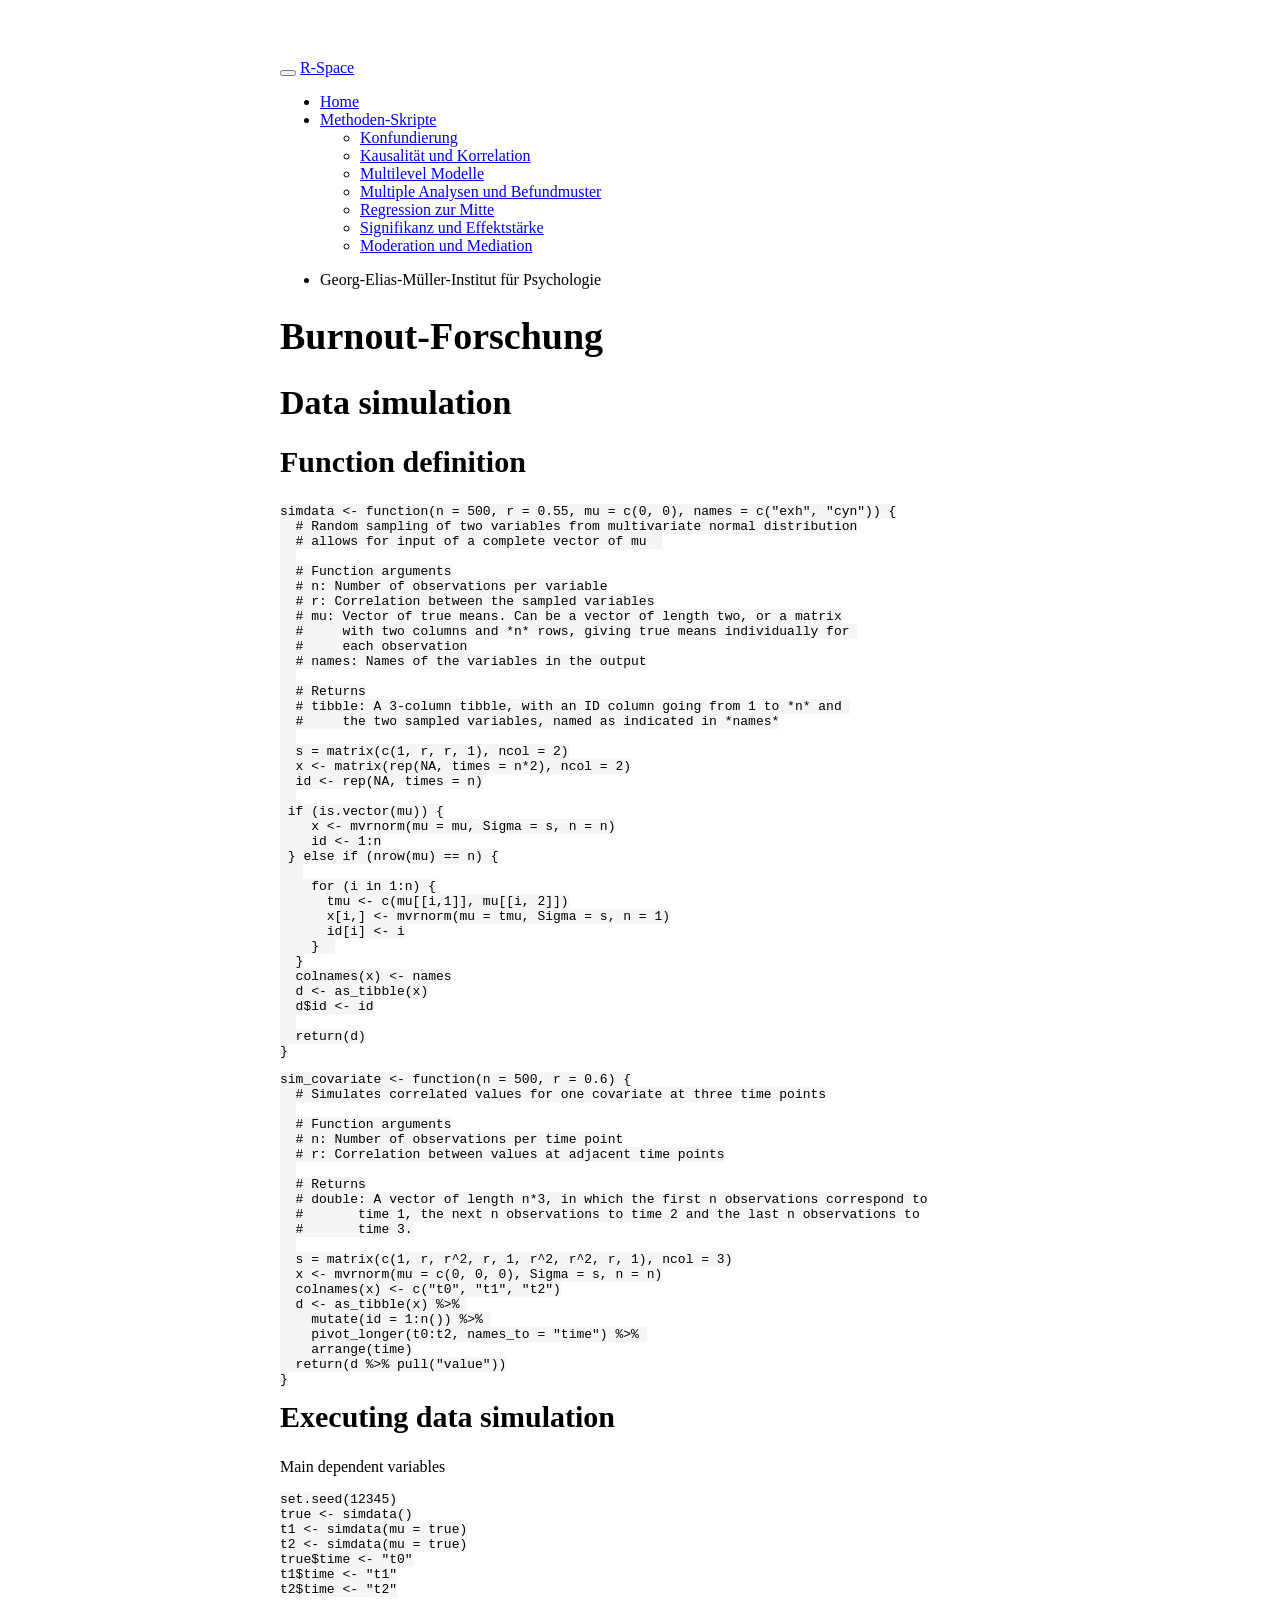
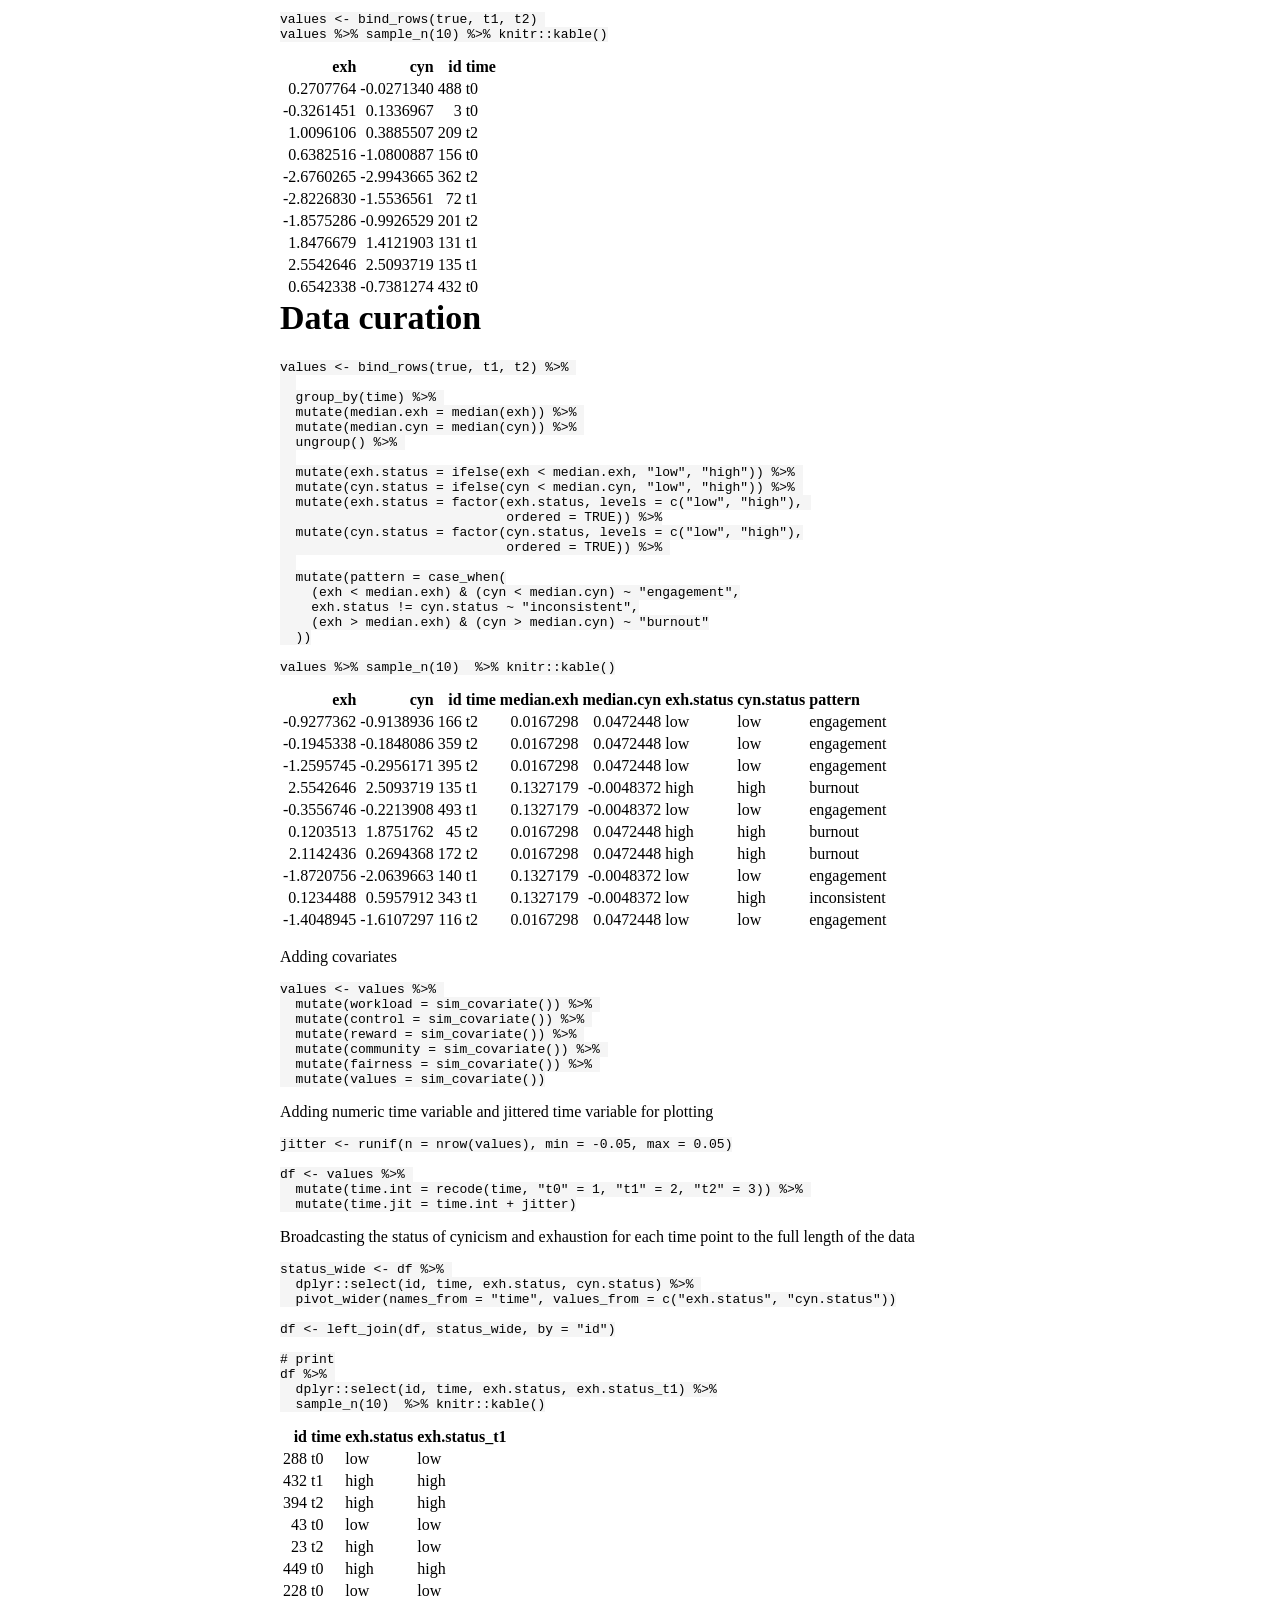
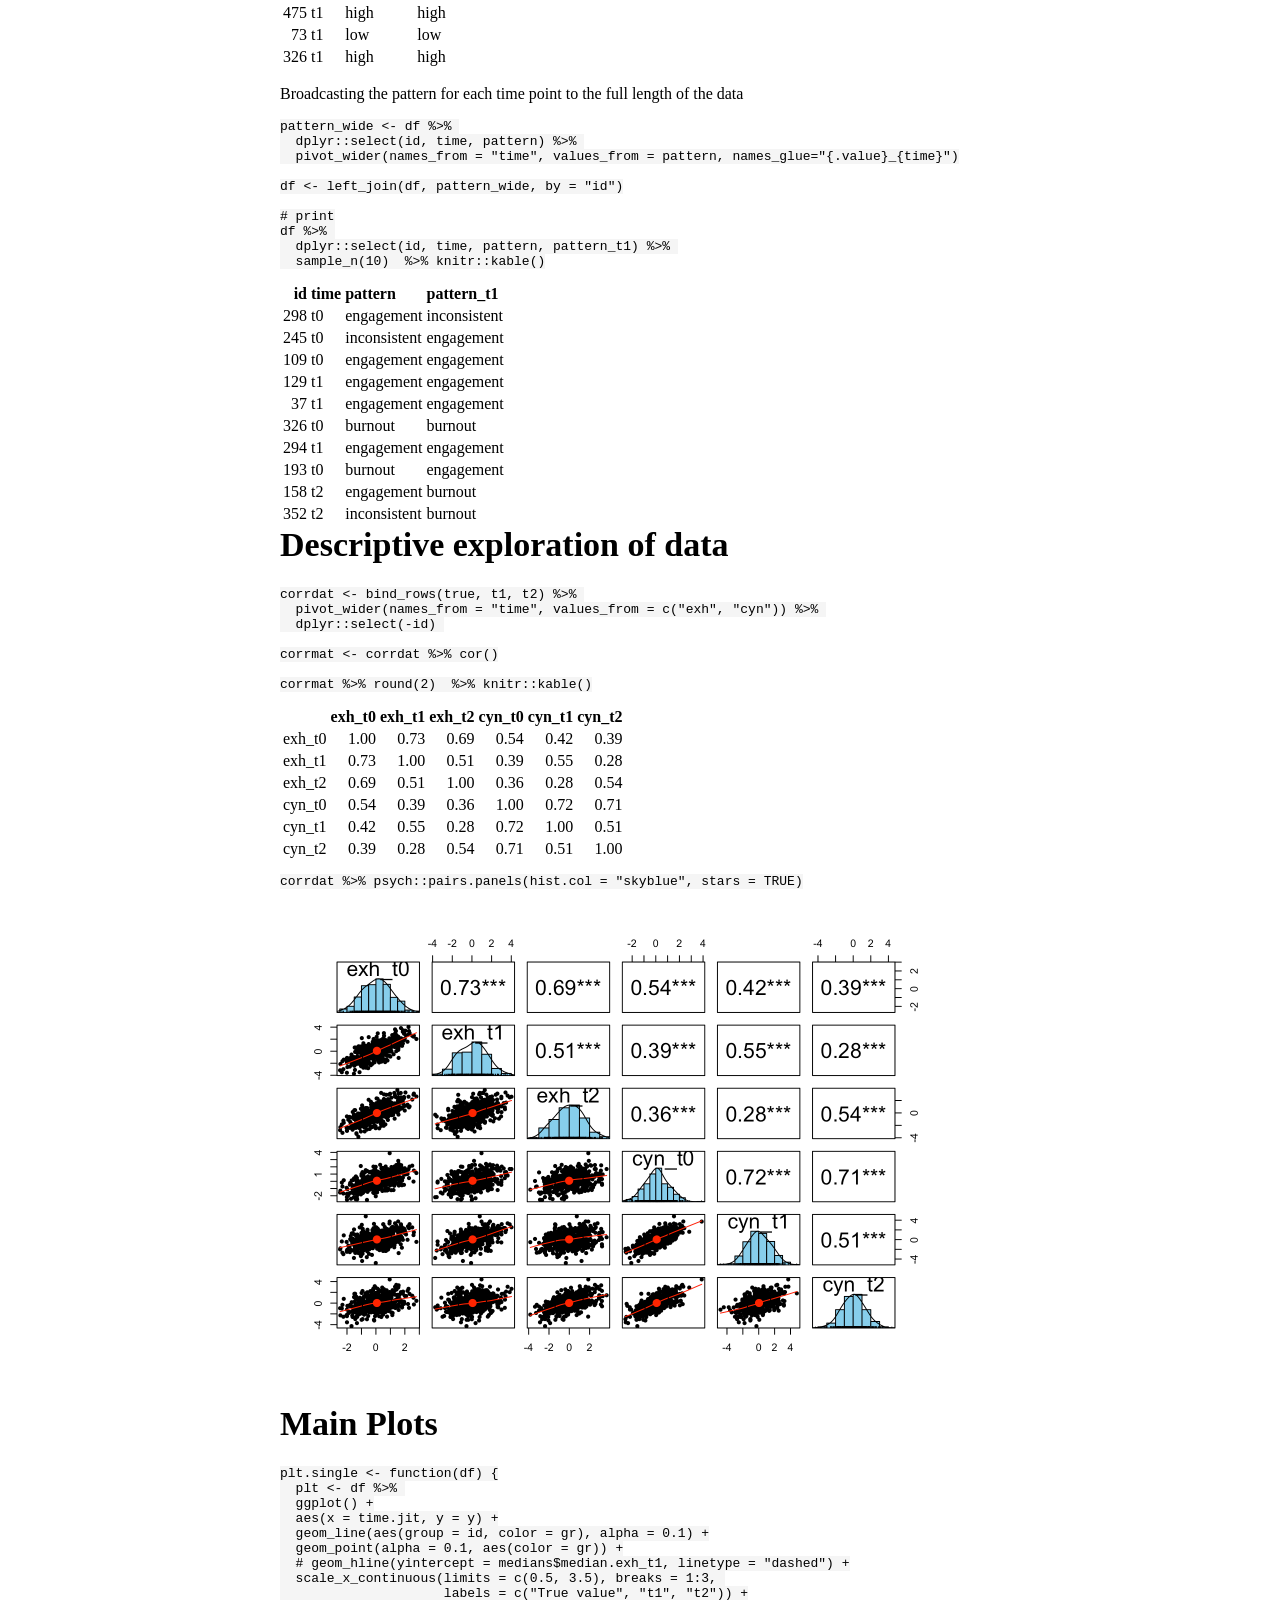
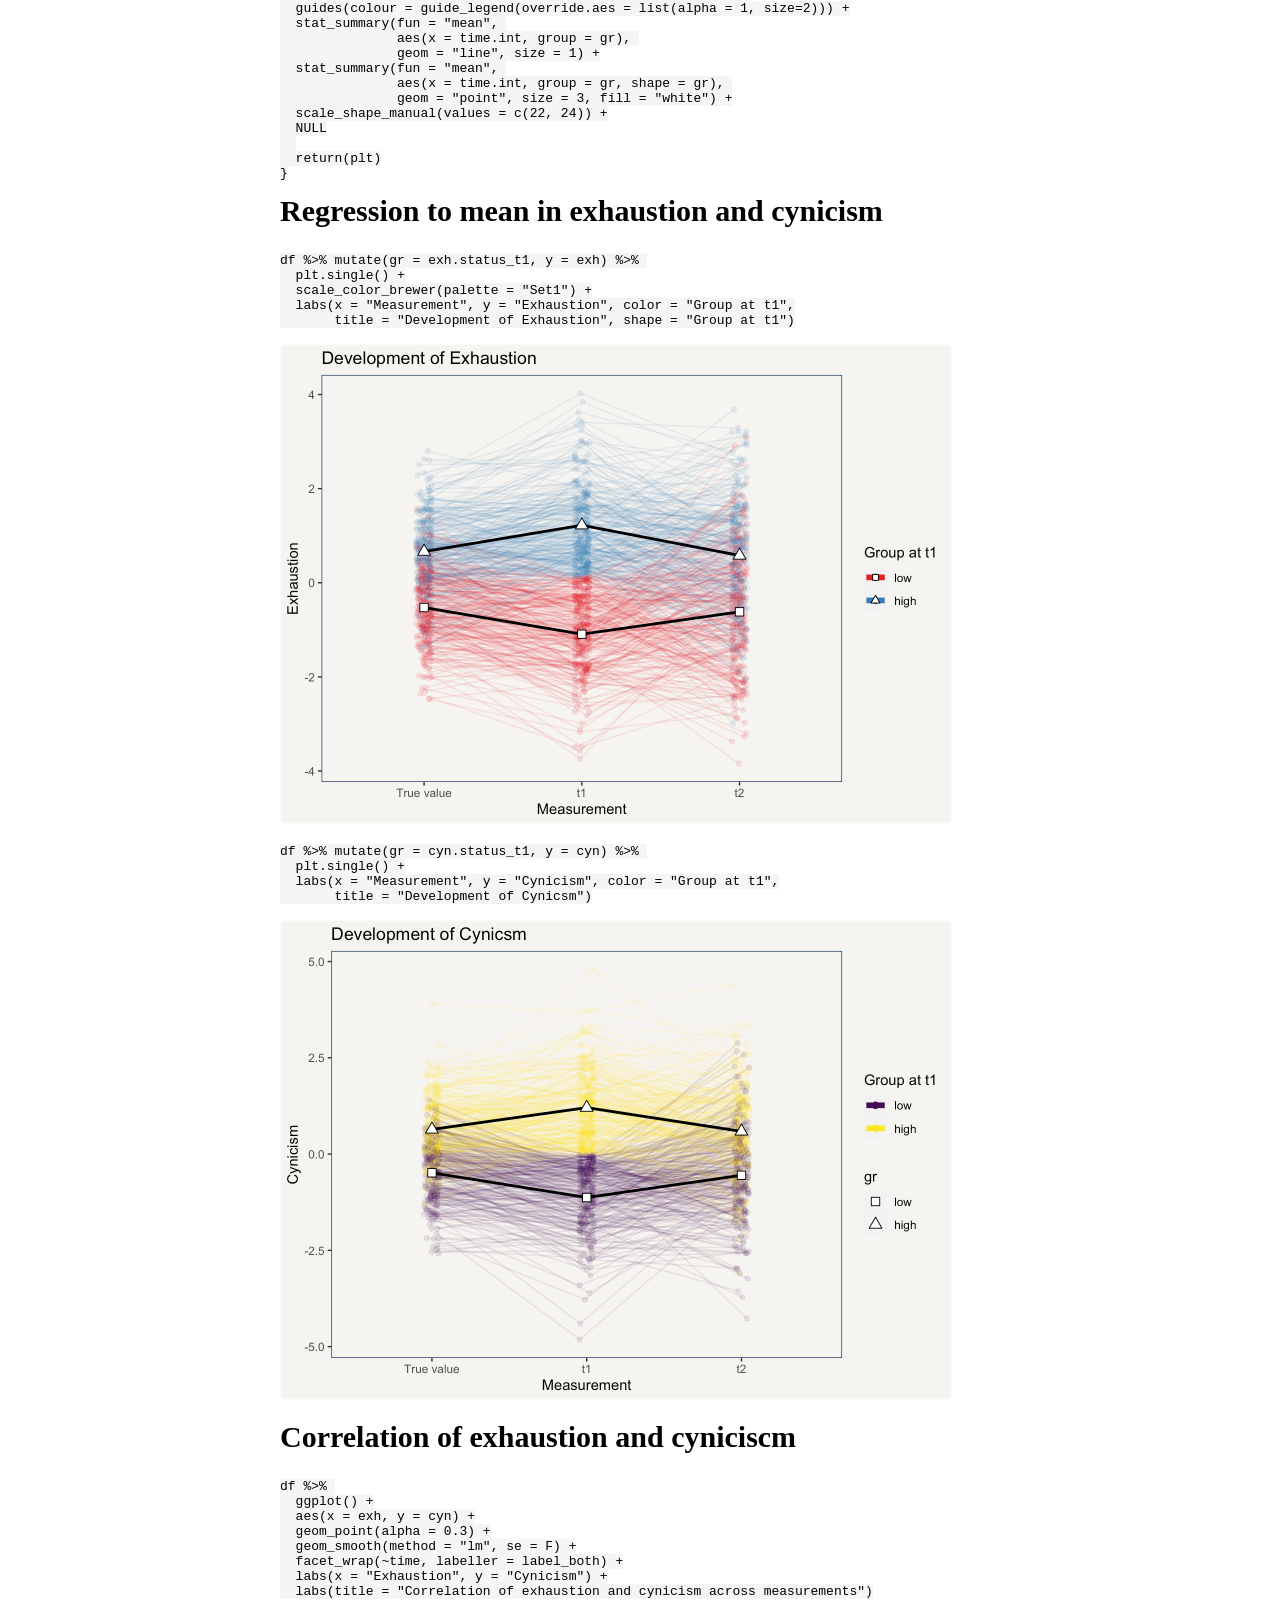
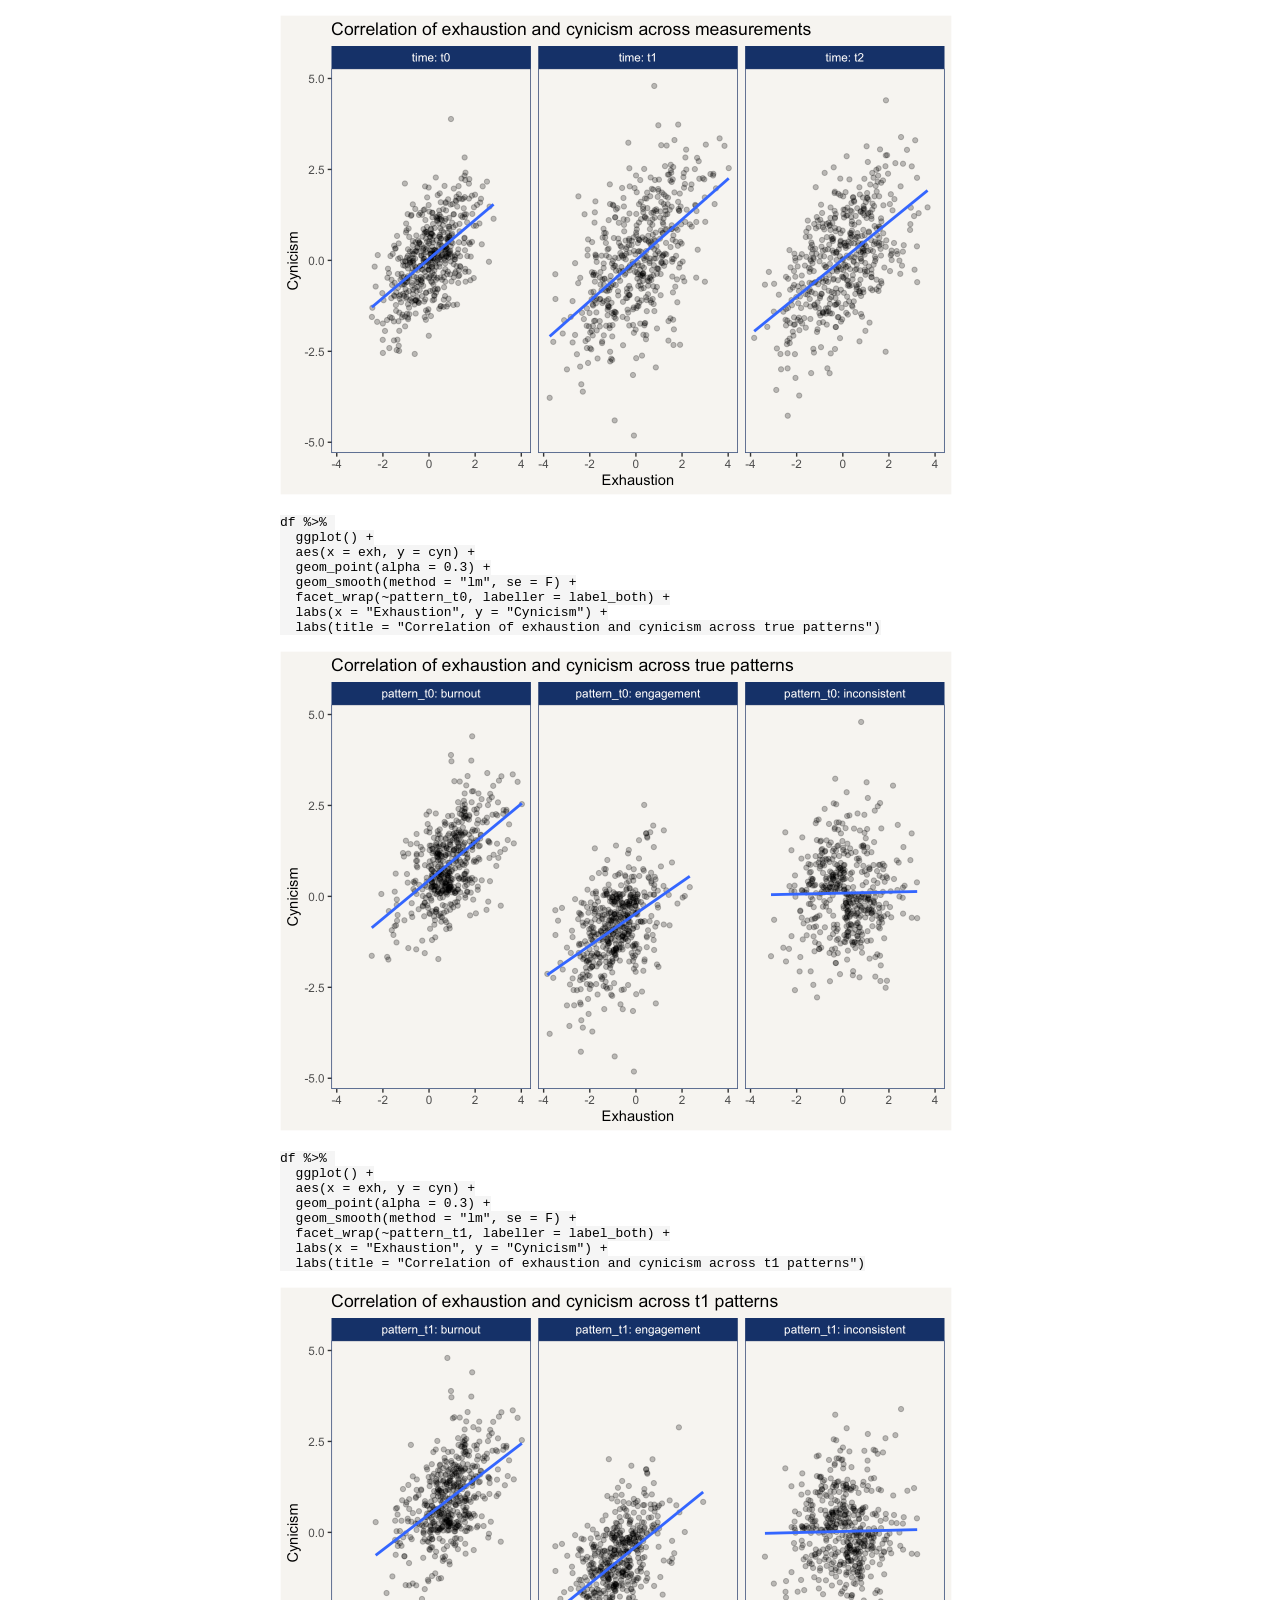
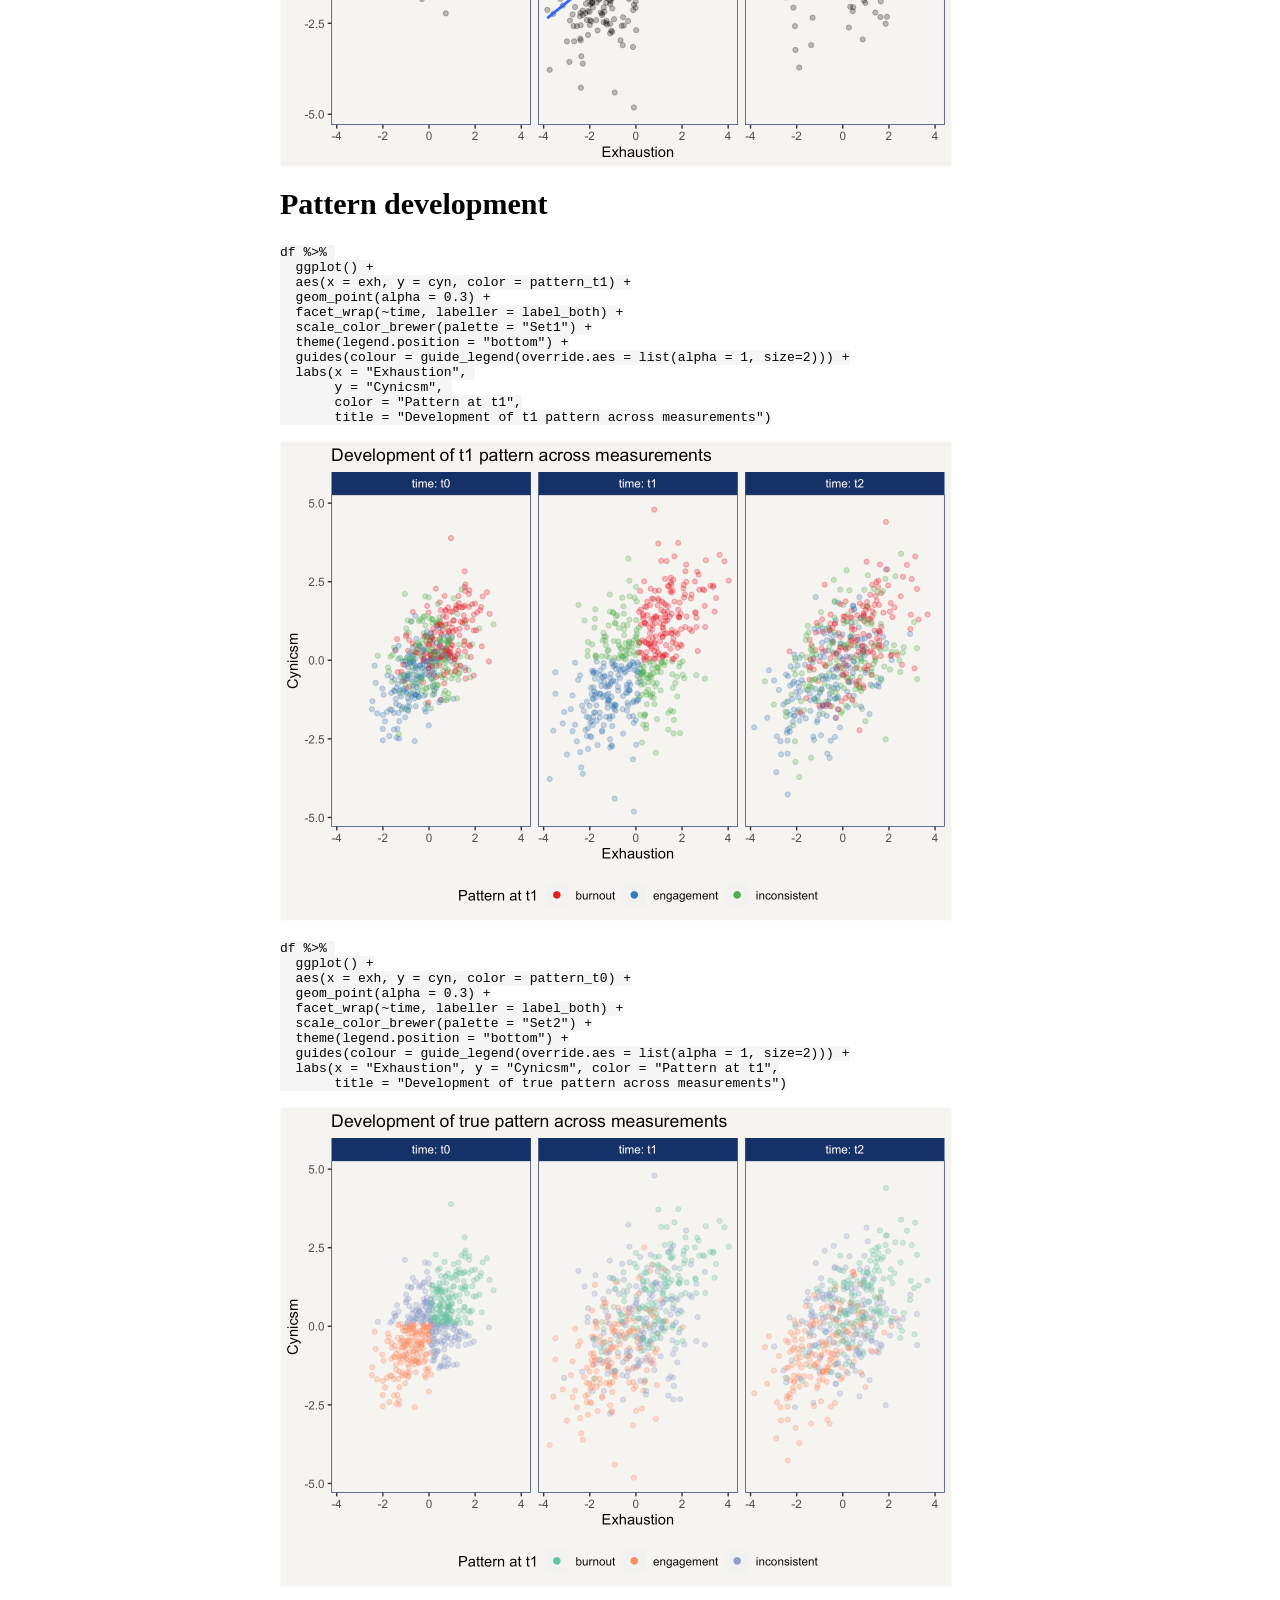
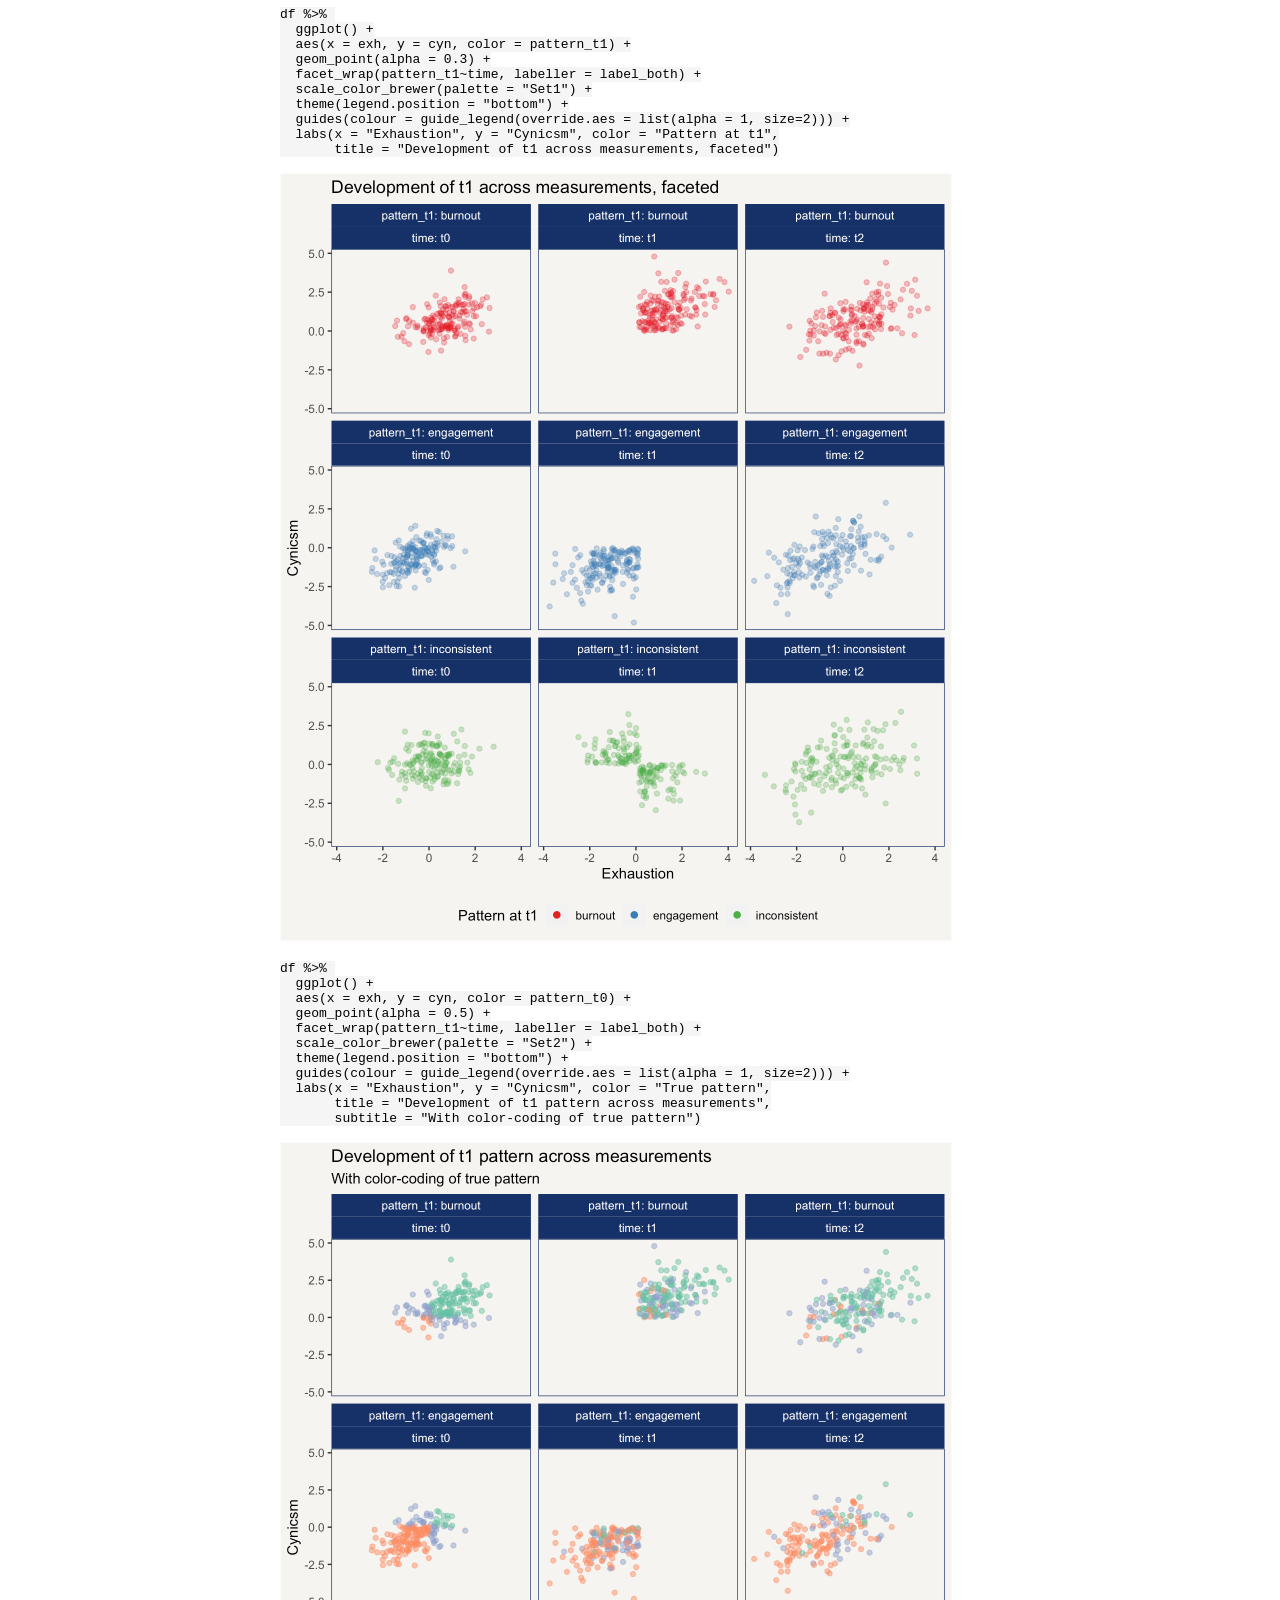
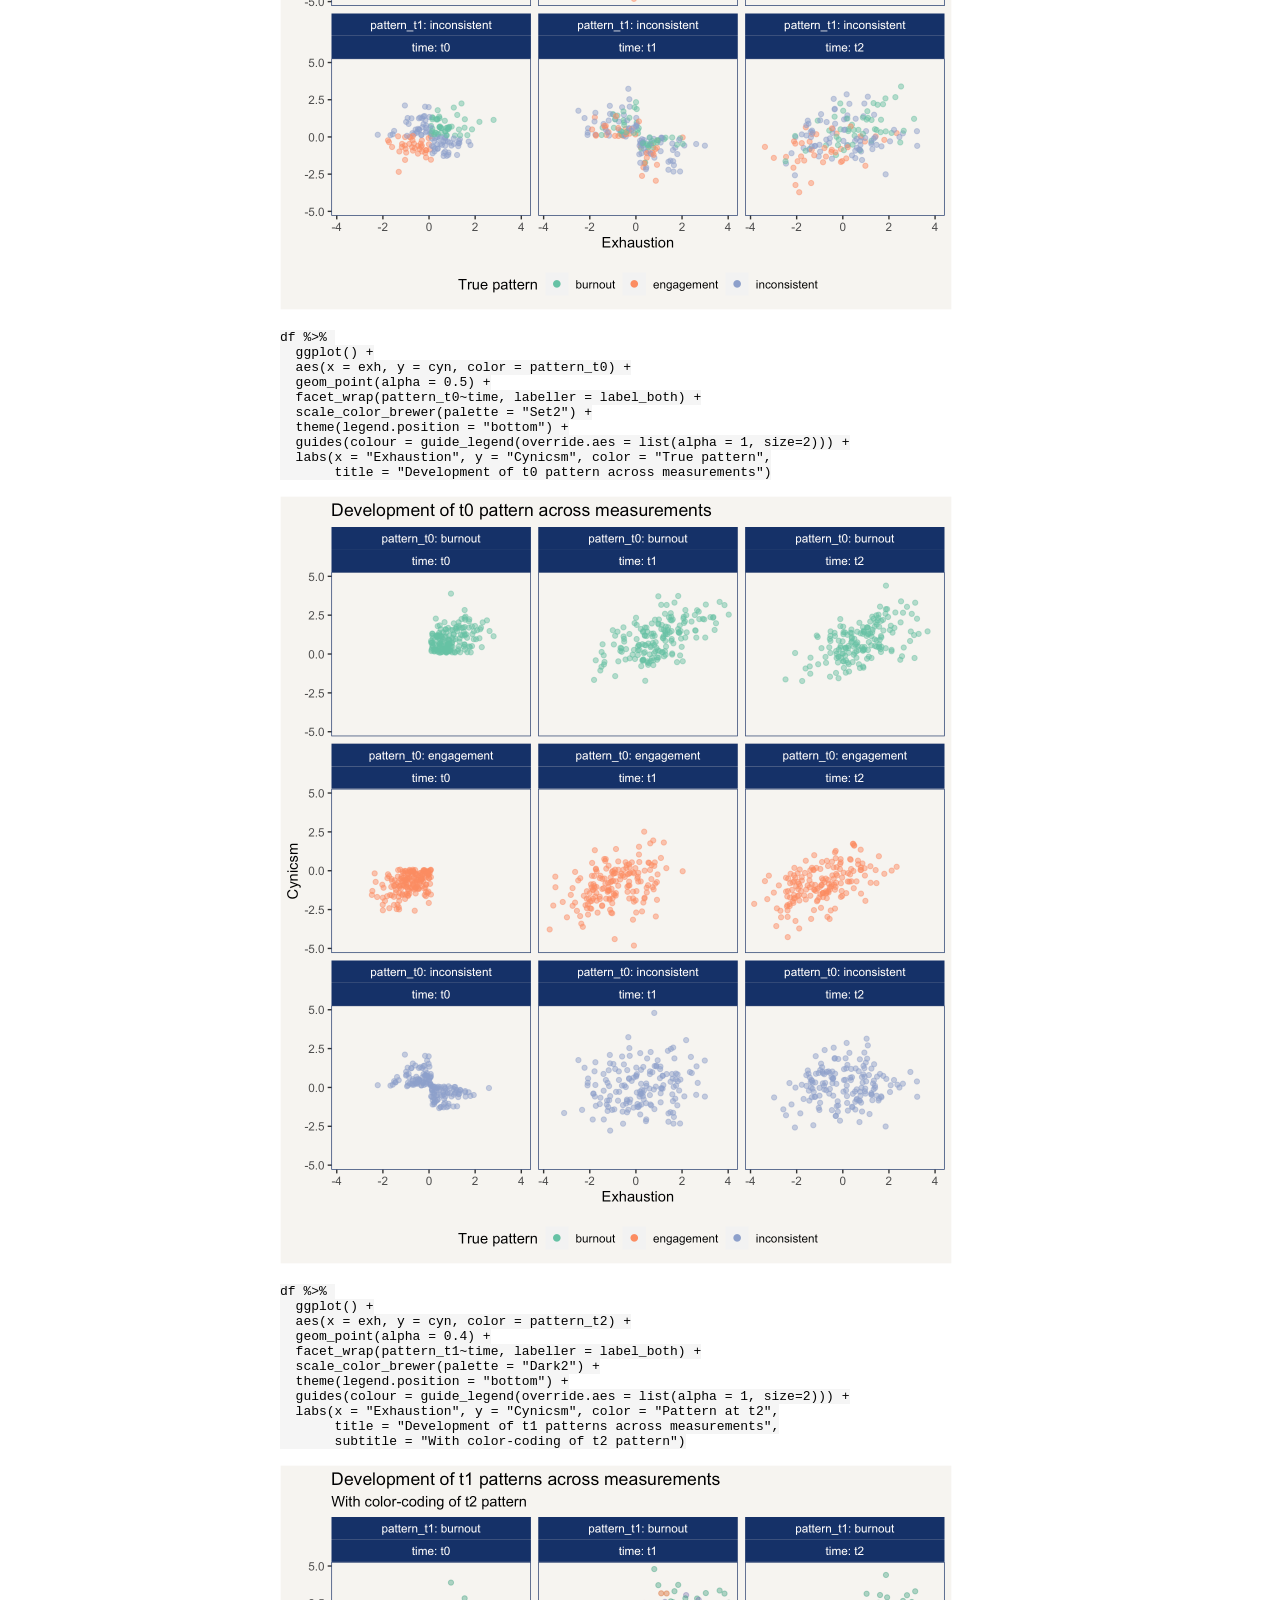
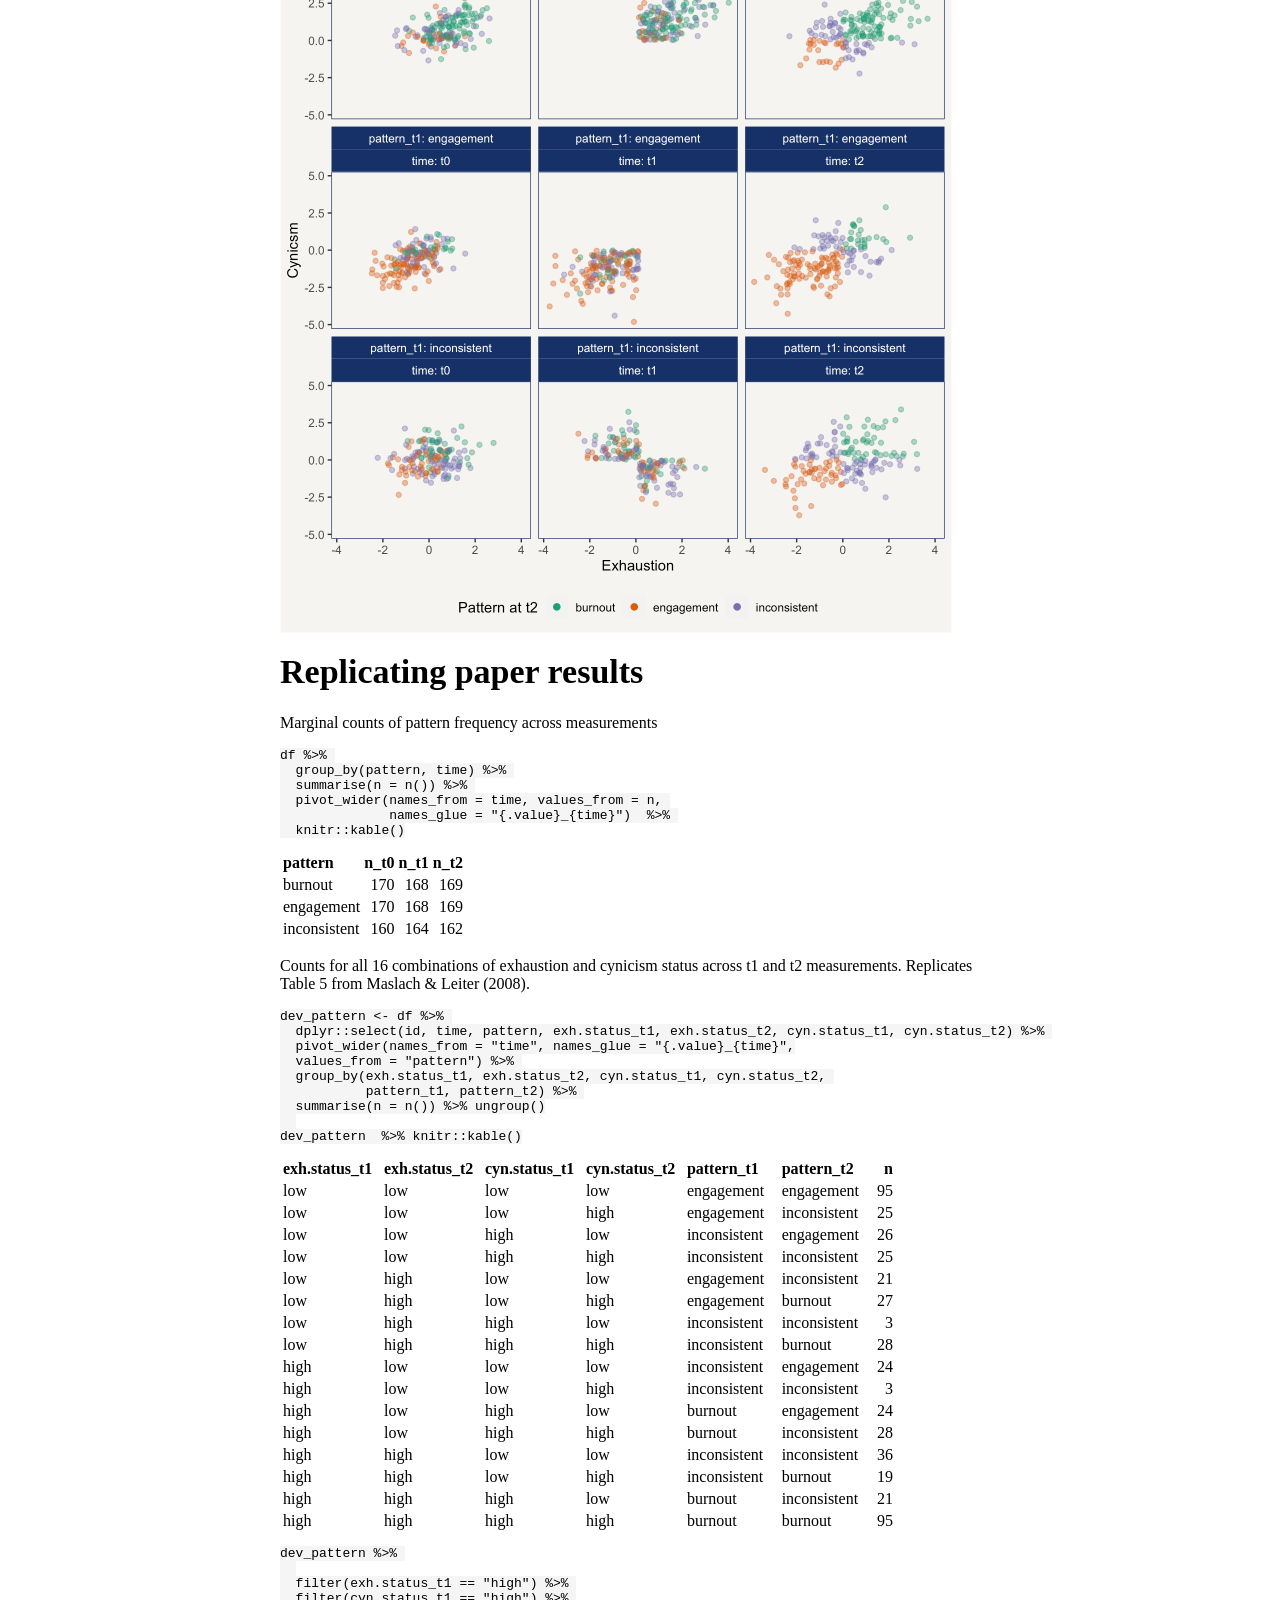
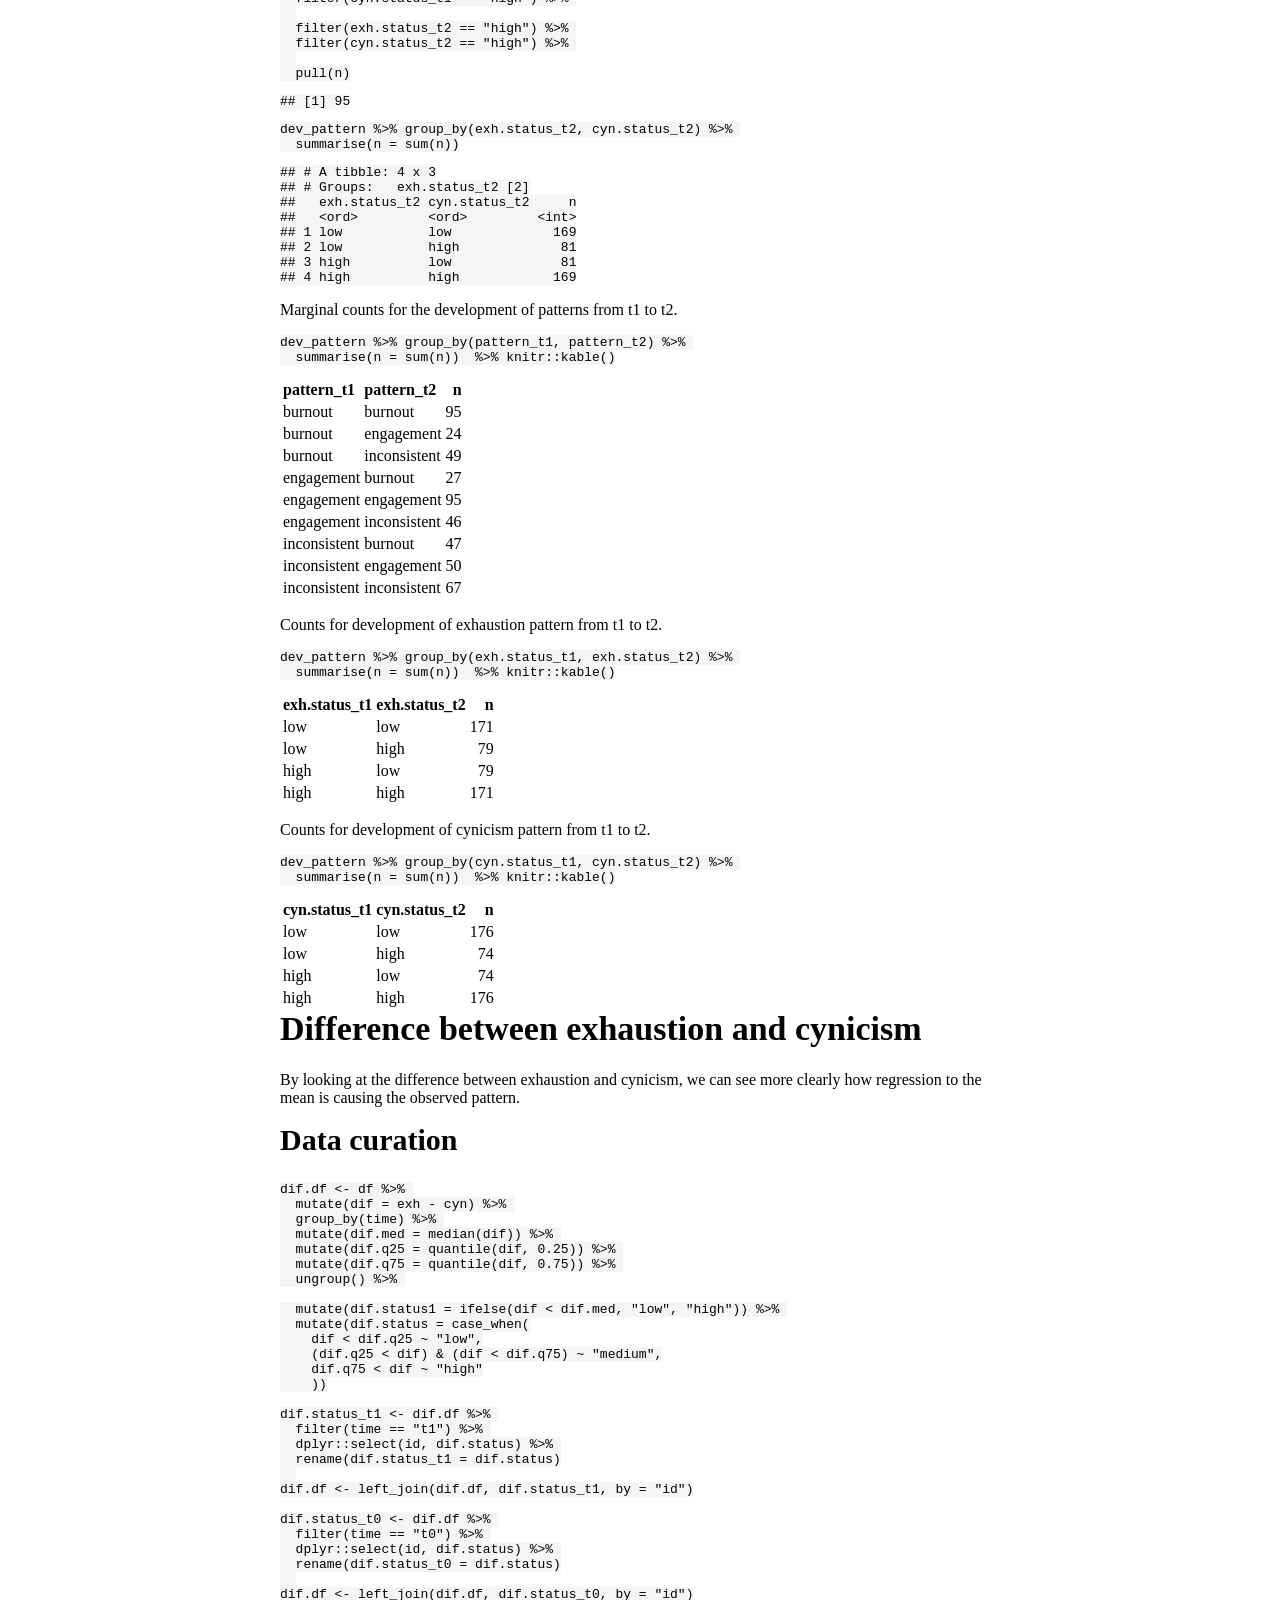
==== commit cc5e6555: "moderation_mediation" ====
--- a/docs/burnout.html
+++ b/docs/burnout.html
@@ -310,6 +310,9 @@
     </li>
     <li>
       <a href="effektstaerke.html">Signifikanz und Effektstärke</a>
+    </li>
+    <li>
+      <a href="moderation_mediation.html">Moderation und Mediation</a>
     </li>
   </ul>
 </li>
@@ -890,7 +893,7 @@
 </tbody>
 </table>
 <pre class="r"><code>corrdat %&gt;% psych::pairs.panels(hist.col = &quot;skyblue&quot;, stars = TRUE)</code></pre>
-<p><img src="burnout_files/figure-html/unnamed-chunk-10-1.png" width="672" style="display: block; margin: auto;" /></p>
+<p><img src="burnout_files/figure-html/unnamed-chunk-10-1.png" width="672" /></p>
 </div>
 <div id="main-plots" class="section level1">
 <h1>Main Plots</h1>
@@ -922,12 +925,12 @@
   scale_color_brewer(palette = &quot;Set1&quot;) +
   labs(x = &quot;Measurement&quot;, y = &quot;Exhaustion&quot;, color = &quot;Group at t1&quot;,
        title = &quot;Development of Exhaustion&quot;, shape = &quot;Group at t1&quot;)</code></pre>
-<p><img src="burnout_files/figure-html/unnamed-chunk-12-1.png" width="672" style="display: block; margin: auto;" /></p>
+<p><img src="burnout_files/figure-html/unnamed-chunk-12-1.png" width="672" /></p>
 <pre class="r"><code>df %&gt;% mutate(gr = cyn.status_t1, y = cyn) %&gt;% 
   plt.single() +
   labs(x = &quot;Measurement&quot;, y = &quot;Cynicism&quot;, color = &quot;Group at t1&quot;,
        title = &quot;Development of Cynicsm&quot;)</code></pre>
-<p><img src="burnout_files/figure-html/unnamed-chunk-13-1.png" width="672" style="display: block; margin: auto;" /></p>
+<p><img src="burnout_files/figure-html/unnamed-chunk-13-1.png" width="672" /></p>
 </div>
 <div id="correlation-of-exhaustion-and-cyniciscm" class="section level2">
 <h2>Correlation of exhaustion and cyniciscm</h2>
@@ -939,7 +942,7 @@
   facet_wrap(~time, labeller = label_both) +
   labs(x = &quot;Exhaustion&quot;, y = &quot;Cynicism&quot;) +
   labs(title = &quot;Correlation of exhaustion and cynicism across measurements&quot;)</code></pre>
-<p><img src="burnout_files/figure-html/unnamed-chunk-14-1.png" width="672" style="display: block; margin: auto;" /></p>
+<p><img src="burnout_files/figure-html/unnamed-chunk-14-1.png" width="672" /></p>
 <pre class="r"><code>df %&gt;% 
   ggplot() +
   aes(x = exh, y = cyn) +
@@ -948,7 +951,7 @@
   facet_wrap(~pattern_t0, labeller = label_both) +
   labs(x = &quot;Exhaustion&quot;, y = &quot;Cynicism&quot;) +
   labs(title = &quot;Correlation of exhaustion and cynicism across true patterns&quot;)</code></pre>
-<p><img src="burnout_files/figure-html/unnamed-chunk-15-1.png" width="672" style="display: block; margin: auto;" /></p>
+<p><img src="burnout_files/figure-html/unnamed-chunk-15-1.png" width="672" /></p>
 <pre class="r"><code>df %&gt;% 
   ggplot() +
   aes(x = exh, y = cyn) +
@@ -957,7 +960,7 @@
   facet_wrap(~pattern_t1, labeller = label_both) +
   labs(x = &quot;Exhaustion&quot;, y = &quot;Cynicism&quot;) +
   labs(title = &quot;Correlation of exhaustion and cynicism across t1 patterns&quot;)</code></pre>
-<p><img src="burnout_files/figure-html/unnamed-chunk-16-1.png" width="672" style="display: block; margin: auto;" /></p>
+<p><img src="burnout_files/figure-html/unnamed-chunk-16-1.png" width="672" /></p>
 </div>
 <div id="pattern-development" class="section level2">
 <h2>Pattern development</h2>
@@ -973,7 +976,7 @@
        y = &quot;Cynicsm&quot;, 
        color = &quot;Pattern at t1&quot;,
        title = &quot;Development of t1 pattern across measurements&quot;)</code></pre>
-<p><img src="burnout_files/figure-html/unnamed-chunk-17-1.png" width="672" style="display: block; margin: auto;" /></p>
+<p><img src="burnout_files/figure-html/unnamed-chunk-17-1.png" width="672" /></p>
 <pre class="r"><code>df %&gt;% 
   ggplot() +
   aes(x = exh, y = cyn, color = pattern_t0) +
@@ -984,7 +987,7 @@
   guides(colour = guide_legend(override.aes = list(alpha = 1, size=2))) +
   labs(x = &quot;Exhaustion&quot;, y = &quot;Cynicsm&quot;, color = &quot;Pattern at t1&quot;,
        title = &quot;Development of true pattern across measurements&quot;)</code></pre>
-<p><img src="burnout_files/figure-html/unnamed-chunk-18-1.png" width="672" style="display: block; margin: auto;" /></p>
+<p><img src="burnout_files/figure-html/unnamed-chunk-18-1.png" width="672" /></p>
 <pre class="r"><code>df %&gt;% 
   ggplot() +
   aes(x = exh, y = cyn, color = pattern_t1) +
@@ -995,7 +998,7 @@
   guides(colour = guide_legend(override.aes = list(alpha = 1, size=2))) +
   labs(x = &quot;Exhaustion&quot;, y = &quot;Cynicsm&quot;, color = &quot;Pattern at t1&quot;,
        title = &quot;Development of t1 across measurements, faceted&quot;)</code></pre>
-<p><img src="burnout_files/figure-html/unnamed-chunk-19-1.png" width="672" style="display: block; margin: auto;" /></p>
+<p><img src="burnout_files/figure-html/unnamed-chunk-19-1.png" width="672" /></p>
 <pre class="r"><code>df %&gt;% 
   ggplot() +
   aes(x = exh, y = cyn, color = pattern_t0) +
@@ -1007,7 +1010,7 @@
   labs(x = &quot;Exhaustion&quot;, y = &quot;Cynicsm&quot;, color = &quot;True pattern&quot;,
        title = &quot;Development of t1 pattern across measurements&quot;,
        subtitle = &quot;With color-coding of true pattern&quot;)</code></pre>
-<p><img src="burnout_files/figure-html/unnamed-chunk-20-1.png" width="672" style="display: block; margin: auto;" /></p>
+<p><img src="burnout_files/figure-html/unnamed-chunk-20-1.png" width="672" /></p>
 <pre class="r"><code>df %&gt;% 
   ggplot() +
   aes(x = exh, y = cyn, color = pattern_t0) +
@@ -1018,7 +1021,7 @@
   guides(colour = guide_legend(override.aes = list(alpha = 1, size=2))) +
   labs(x = &quot;Exhaustion&quot;, y = &quot;Cynicsm&quot;, color = &quot;True pattern&quot;,
        title = &quot;Development of t0 pattern across measurements&quot;)</code></pre>
-<p><img src="burnout_files/figure-html/unnamed-chunk-21-1.png" width="672" style="display: block; margin: auto;" /></p>
+<p><img src="burnout_files/figure-html/unnamed-chunk-21-1.png" width="672" /></p>
 <pre class="r"><code>df %&gt;% 
   ggplot() +
   aes(x = exh, y = cyn, color = pattern_t2) +
@@ -1030,7 +1033,7 @@
   labs(x = &quot;Exhaustion&quot;, y = &quot;Cynicsm&quot;, color = &quot;Pattern at t2&quot;,
        title = &quot;Development of t1 patterns across measurements&quot;,
        subtitle = &quot;With color-coding of t2 pattern&quot;)</code></pre>
-<p><img src="burnout_files/figure-html/unnamed-chunk-22-1.png" width="672" style="display: block; margin: auto;" /></p>
+<p><img src="burnout_files/figure-html/unnamed-chunk-22-1.png" width="672" /></p>
 </div>
 </div>
 <div id="replicating-paper-results" class="section level1">
@@ -1515,7 +1518,7 @@
   scale_shape_manual(values = c(21, 22, 24)) +
   labs(title = &quot;Development of difference Exh. - Cyn. across measurements&quot;,
        subtitle = &quot;Color-coding of difference measured at t1&quot;)</code></pre>
-<p><img src="burnout_files/figure-html/unnamed-chunk-34-1.png" width="672" style="display: block; margin: auto;" /></p>
+<p><img src="burnout_files/figure-html/unnamed-chunk-34-1.png" width="672" /></p>
 <pre class="r"><code>plt.dif_combined + 
   facet_wrap(~dif.status_t1, labeller = label_both) +
   stat_summary(fun = &quot;mean&quot;, geom = &quot;line&quot;,
@@ -1530,7 +1533,7 @@
   labs(title = &quot;Development of difference Exh. - Cyn. across measurements, faceted&quot;,
        subtitle = &quot;Color-coding of difference measured at t1&quot;) +
   NULL</code></pre>
-<p><img src="burnout_files/figure-html/unnamed-chunk-35-1.png" width="672" style="display: block; margin: auto;" /></p>
+<p><img src="burnout_files/figure-html/unnamed-chunk-35-1.png" width="672" /></p>
 <pre class="r"><code>plt.dif_combined + 
   facet_wrap(~dif.status_t0, labeller = label_both) +
   stat_summary(fun = &quot;mean&quot;, geom = &quot;line&quot;,
@@ -1545,7 +1548,7 @@
   labs(title = &quot;Development of difference Exh. - Cyn. across measurements, faceted&quot;,
        subtitle = &quot;Color-coding of difference measured at t1&quot;) +
   NULL</code></pre>
-<p><img src="burnout_files/figure-html/unnamed-chunk-36-1.png" width="672" style="display: block; margin: auto;" /></p>
+<p><img src="burnout_files/figure-html/unnamed-chunk-36-1.png" width="672" /></p>
 </div>
 <div id="reasons-for-development-of-this-pattern-over-time" class="section level2">
 <h2>Reasons for development of this pattern over time</h2>
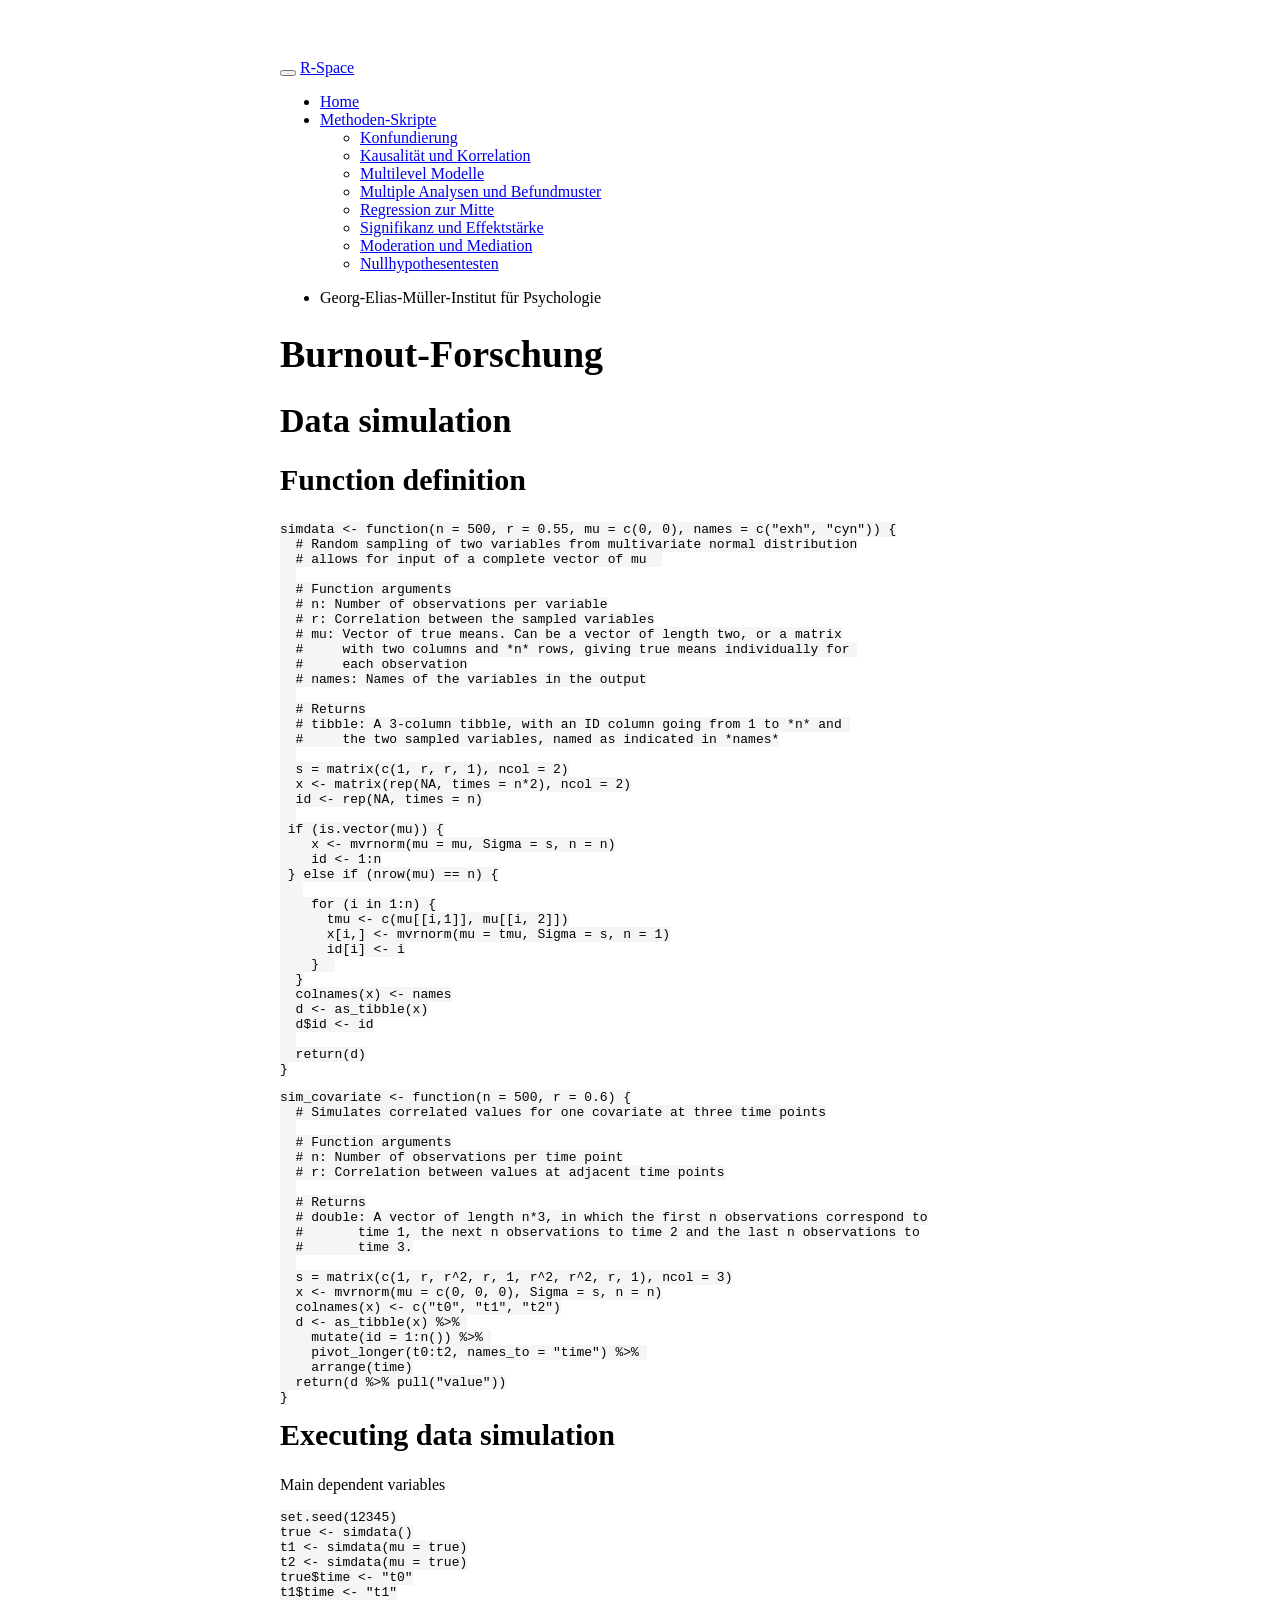
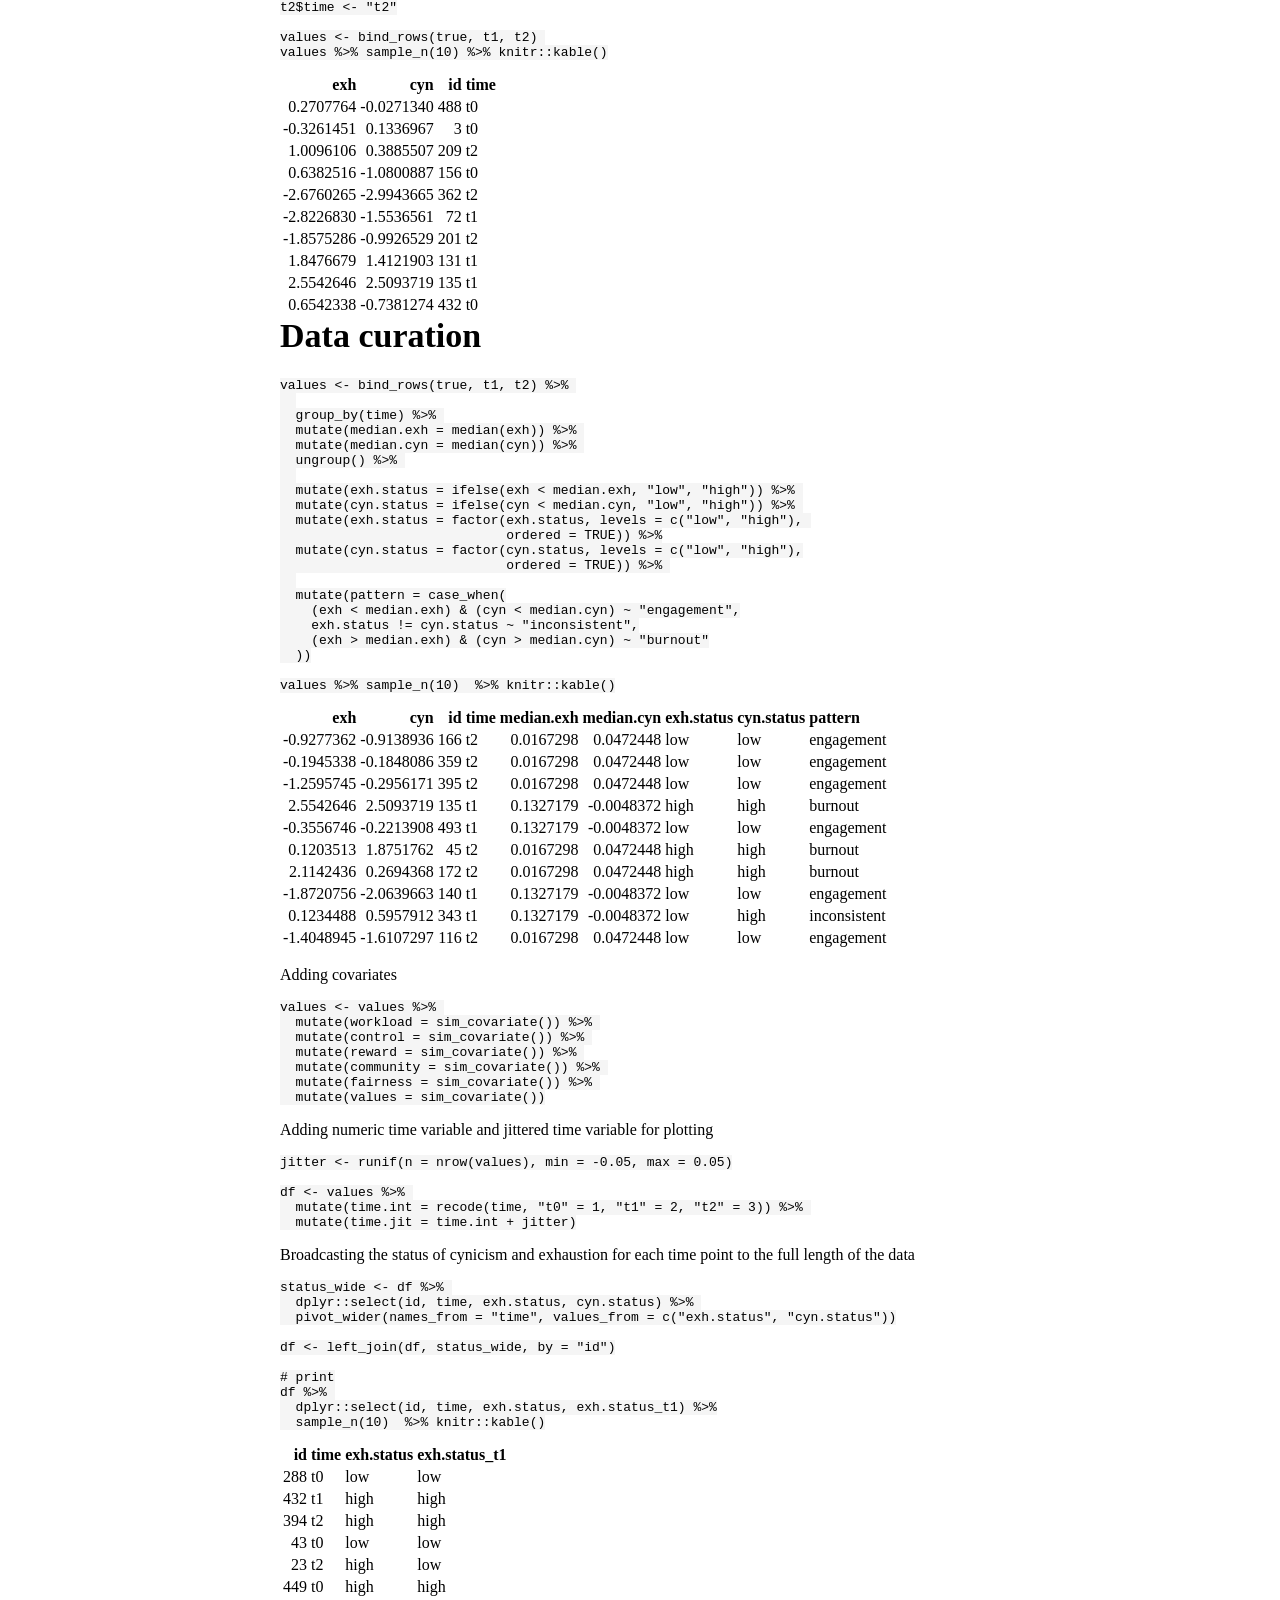
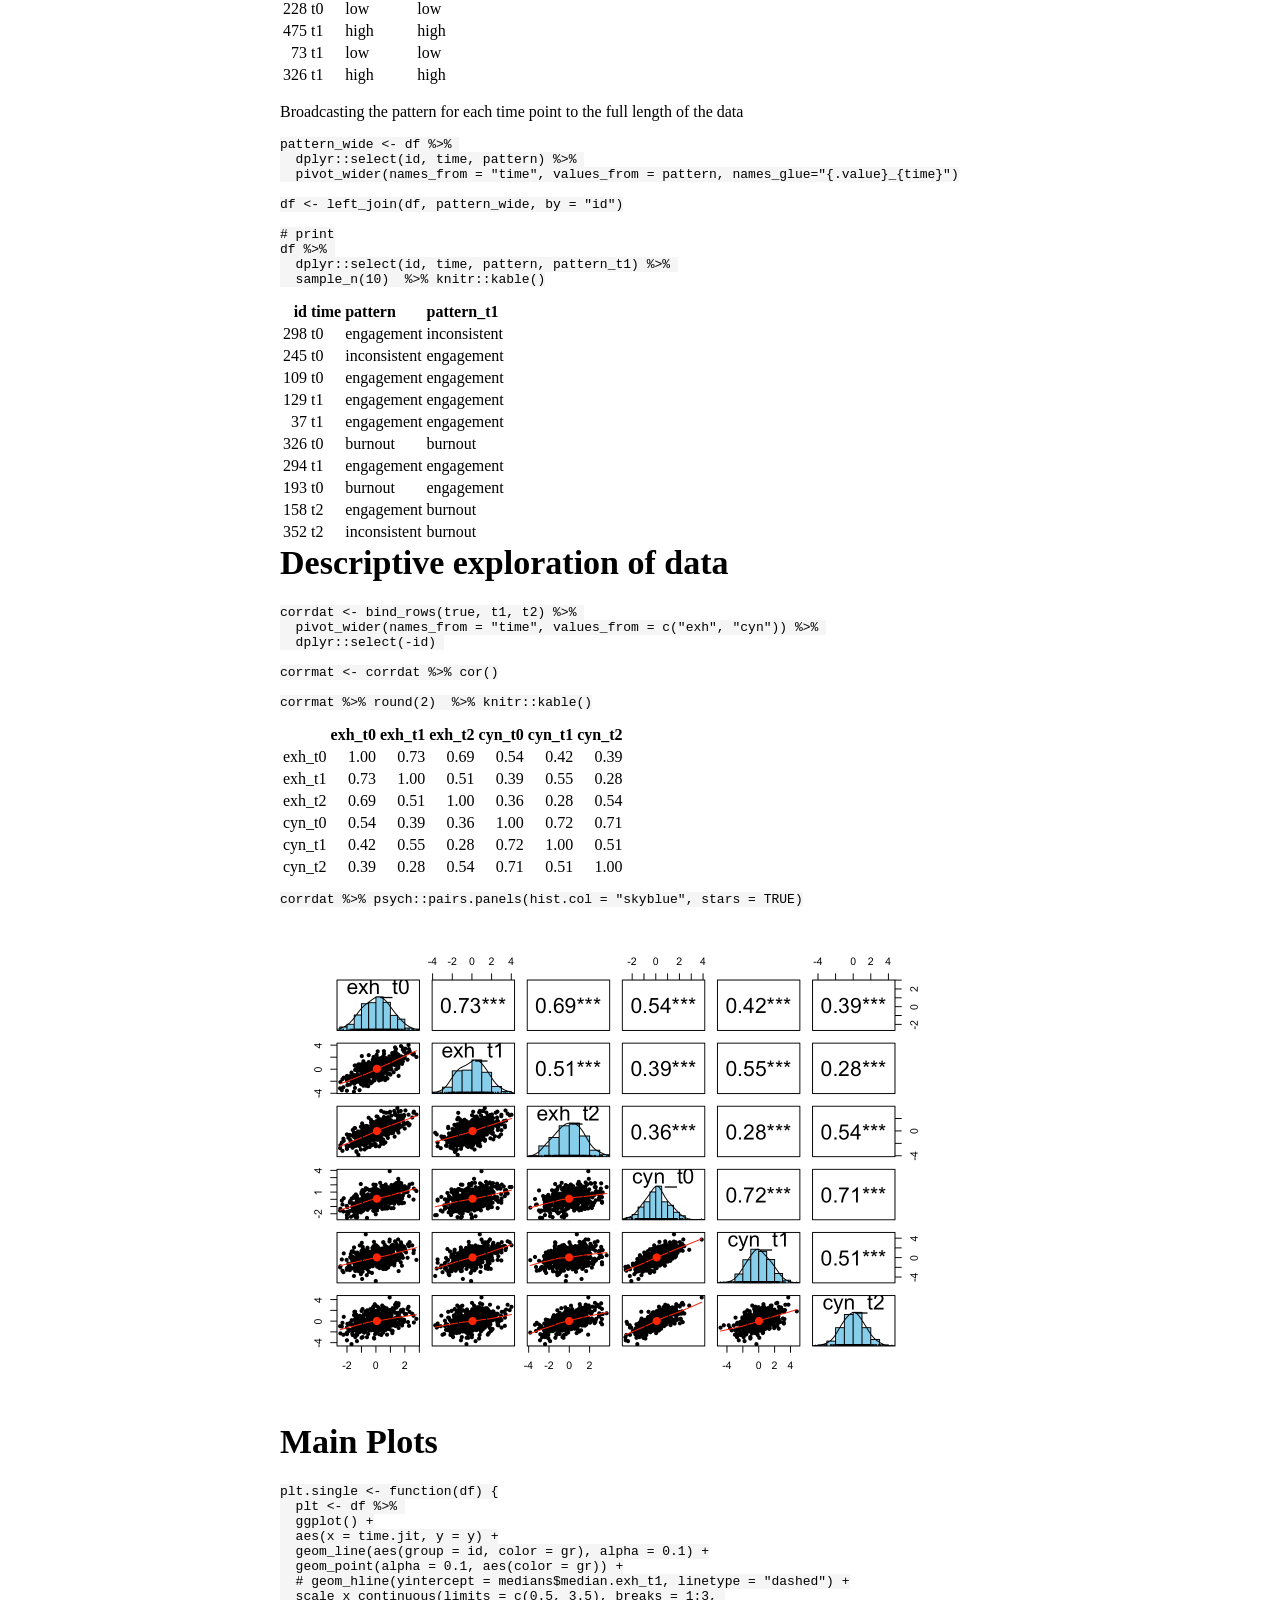
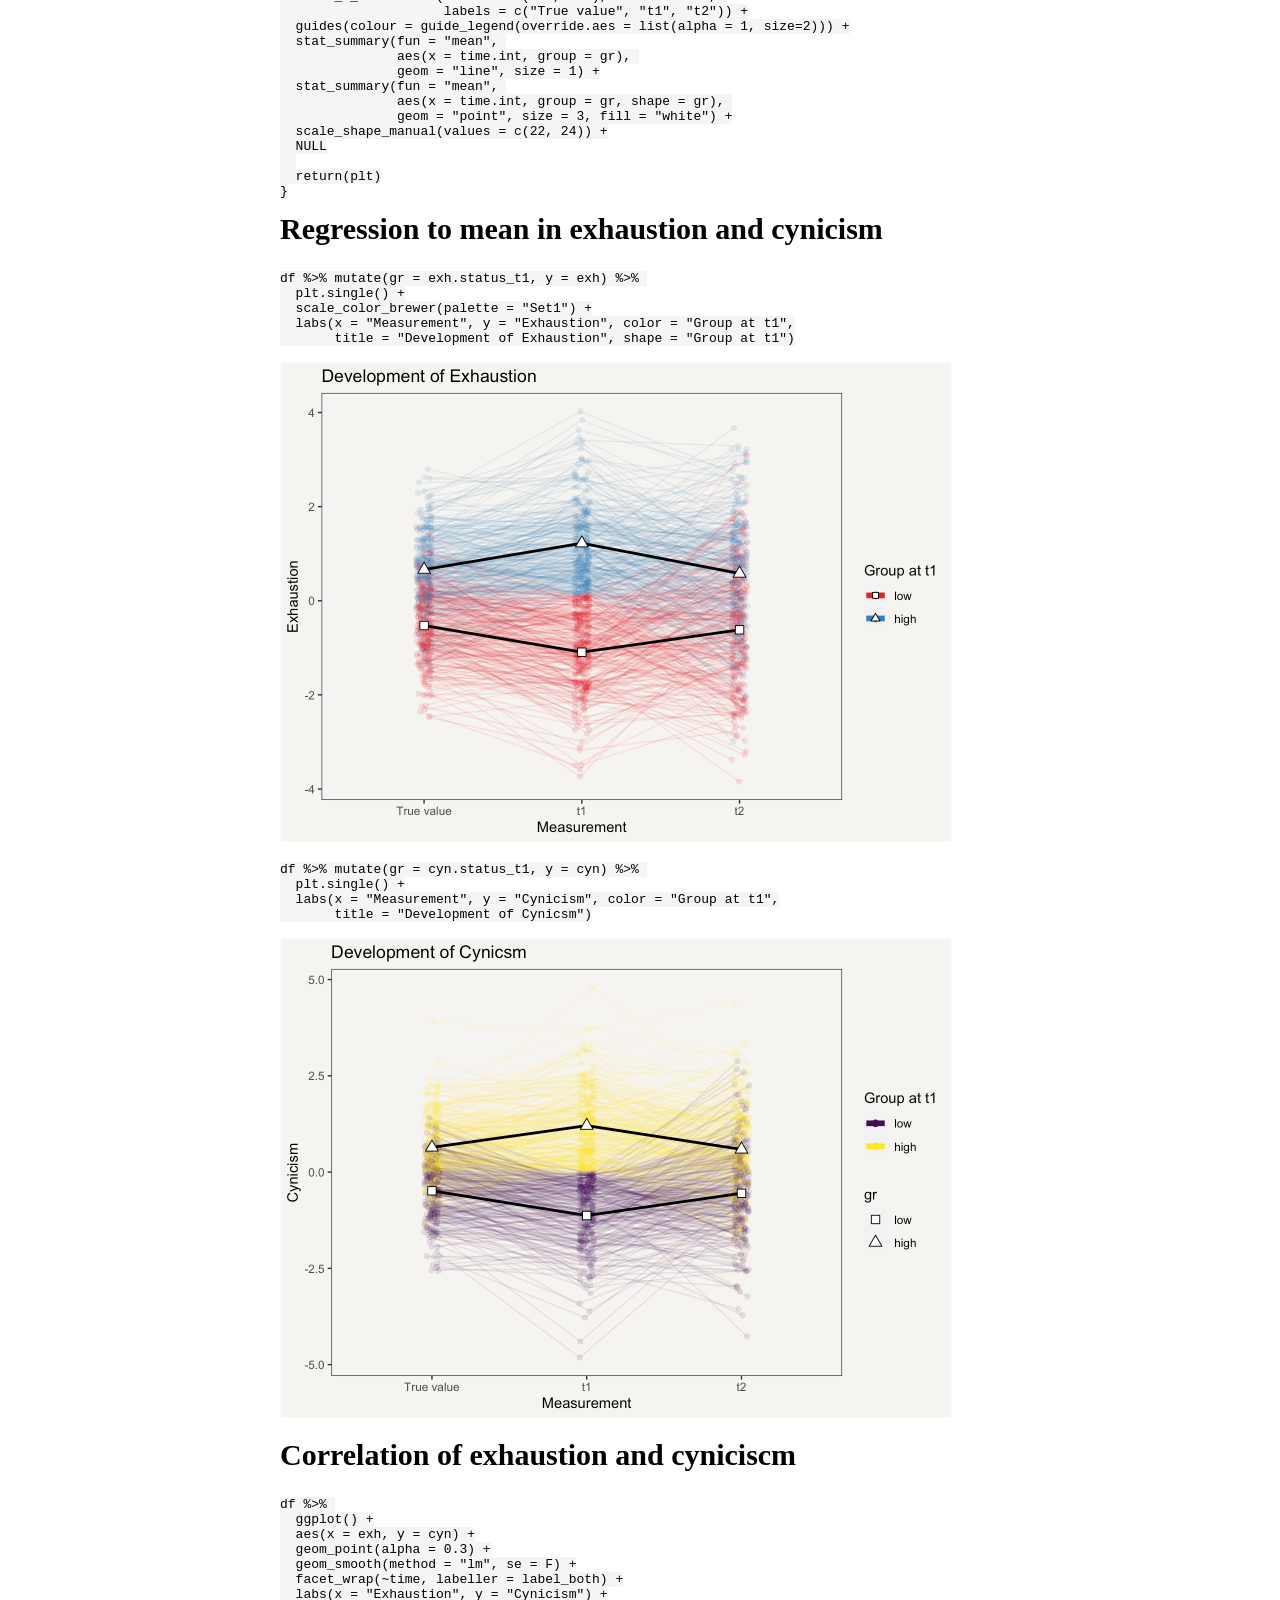
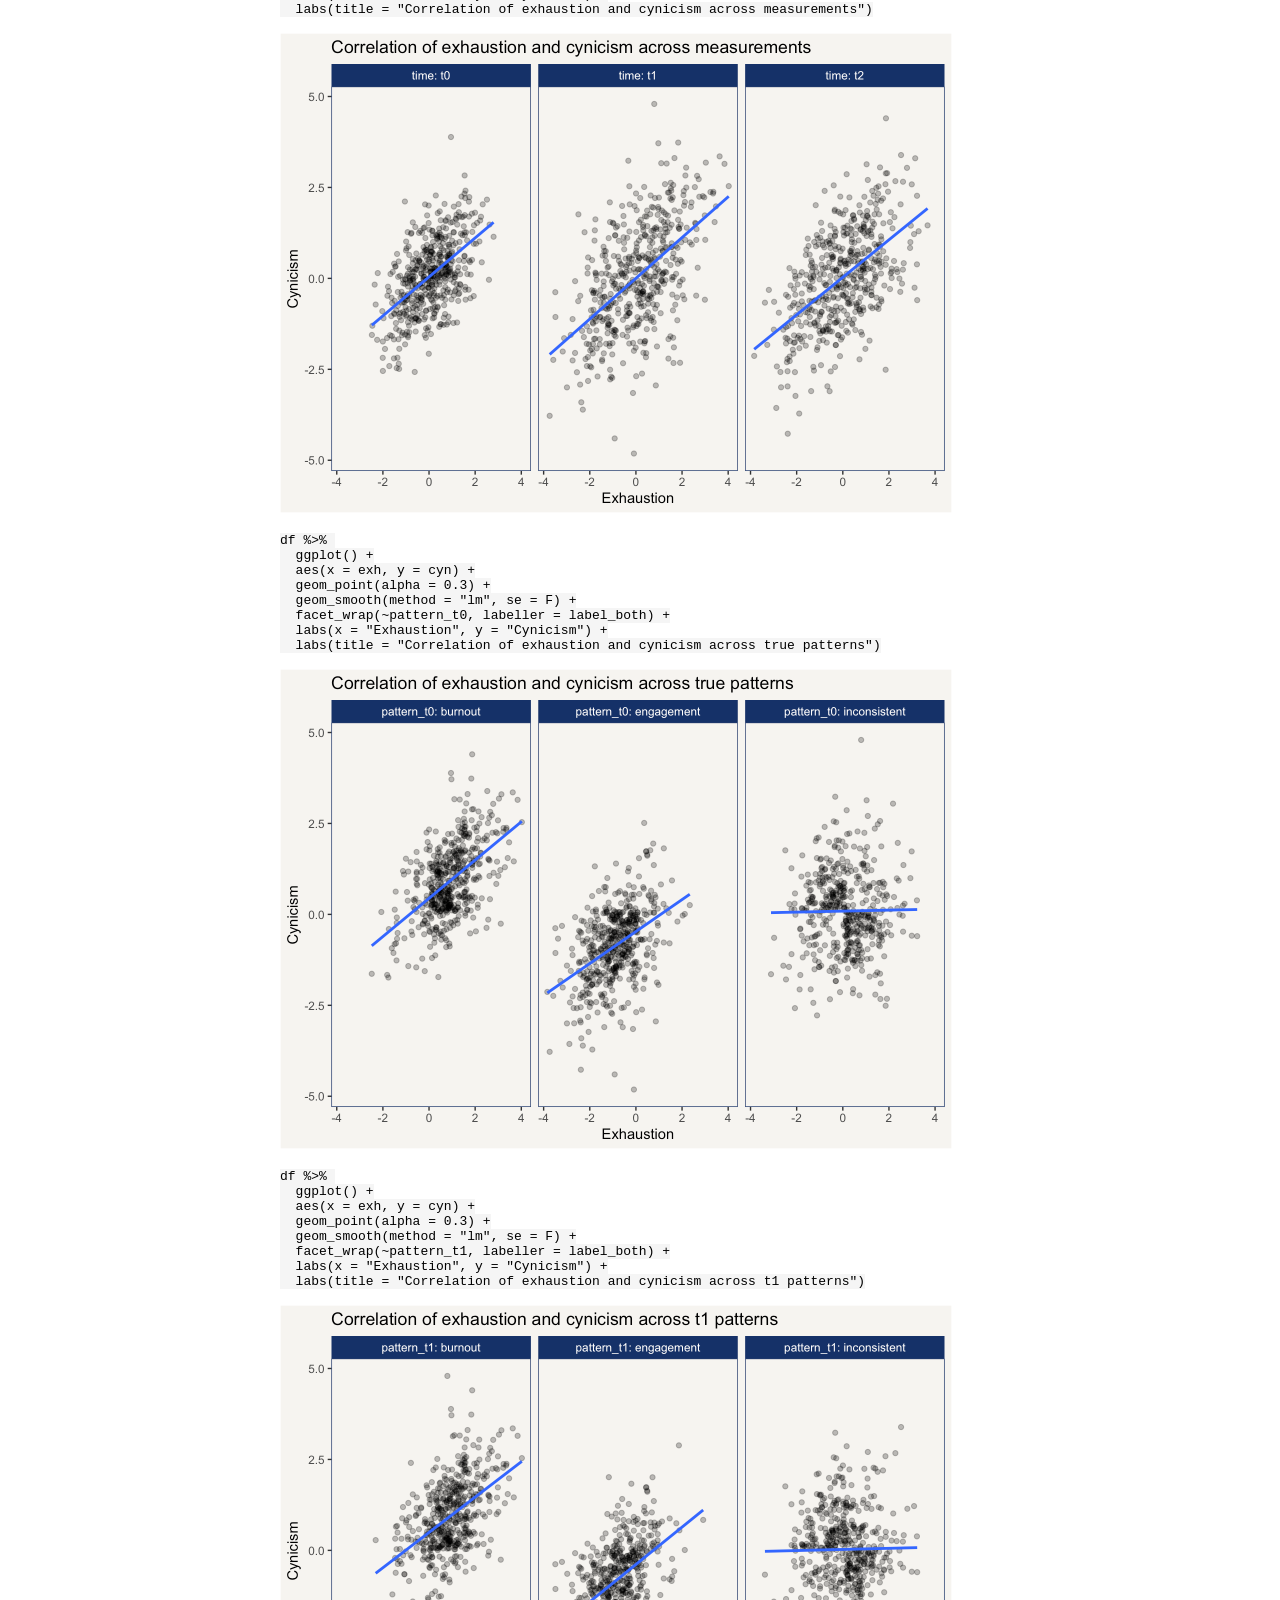
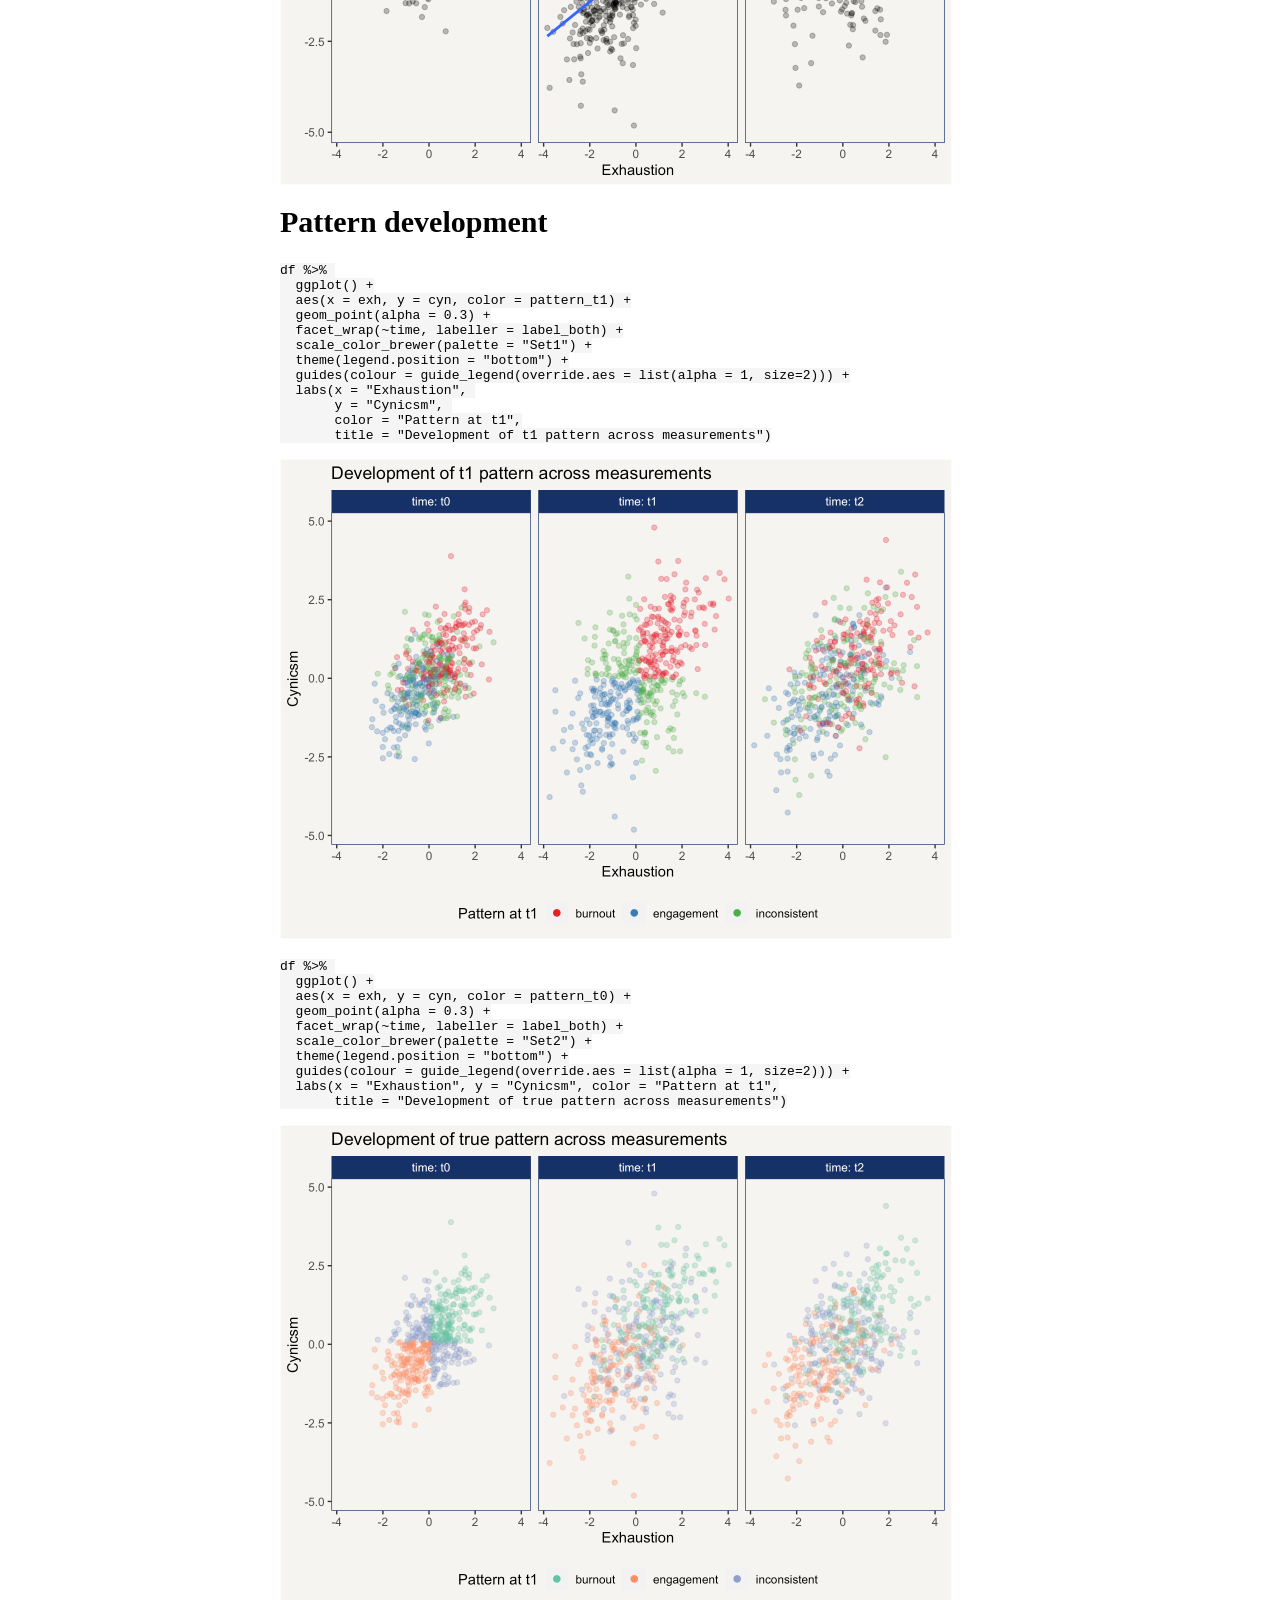
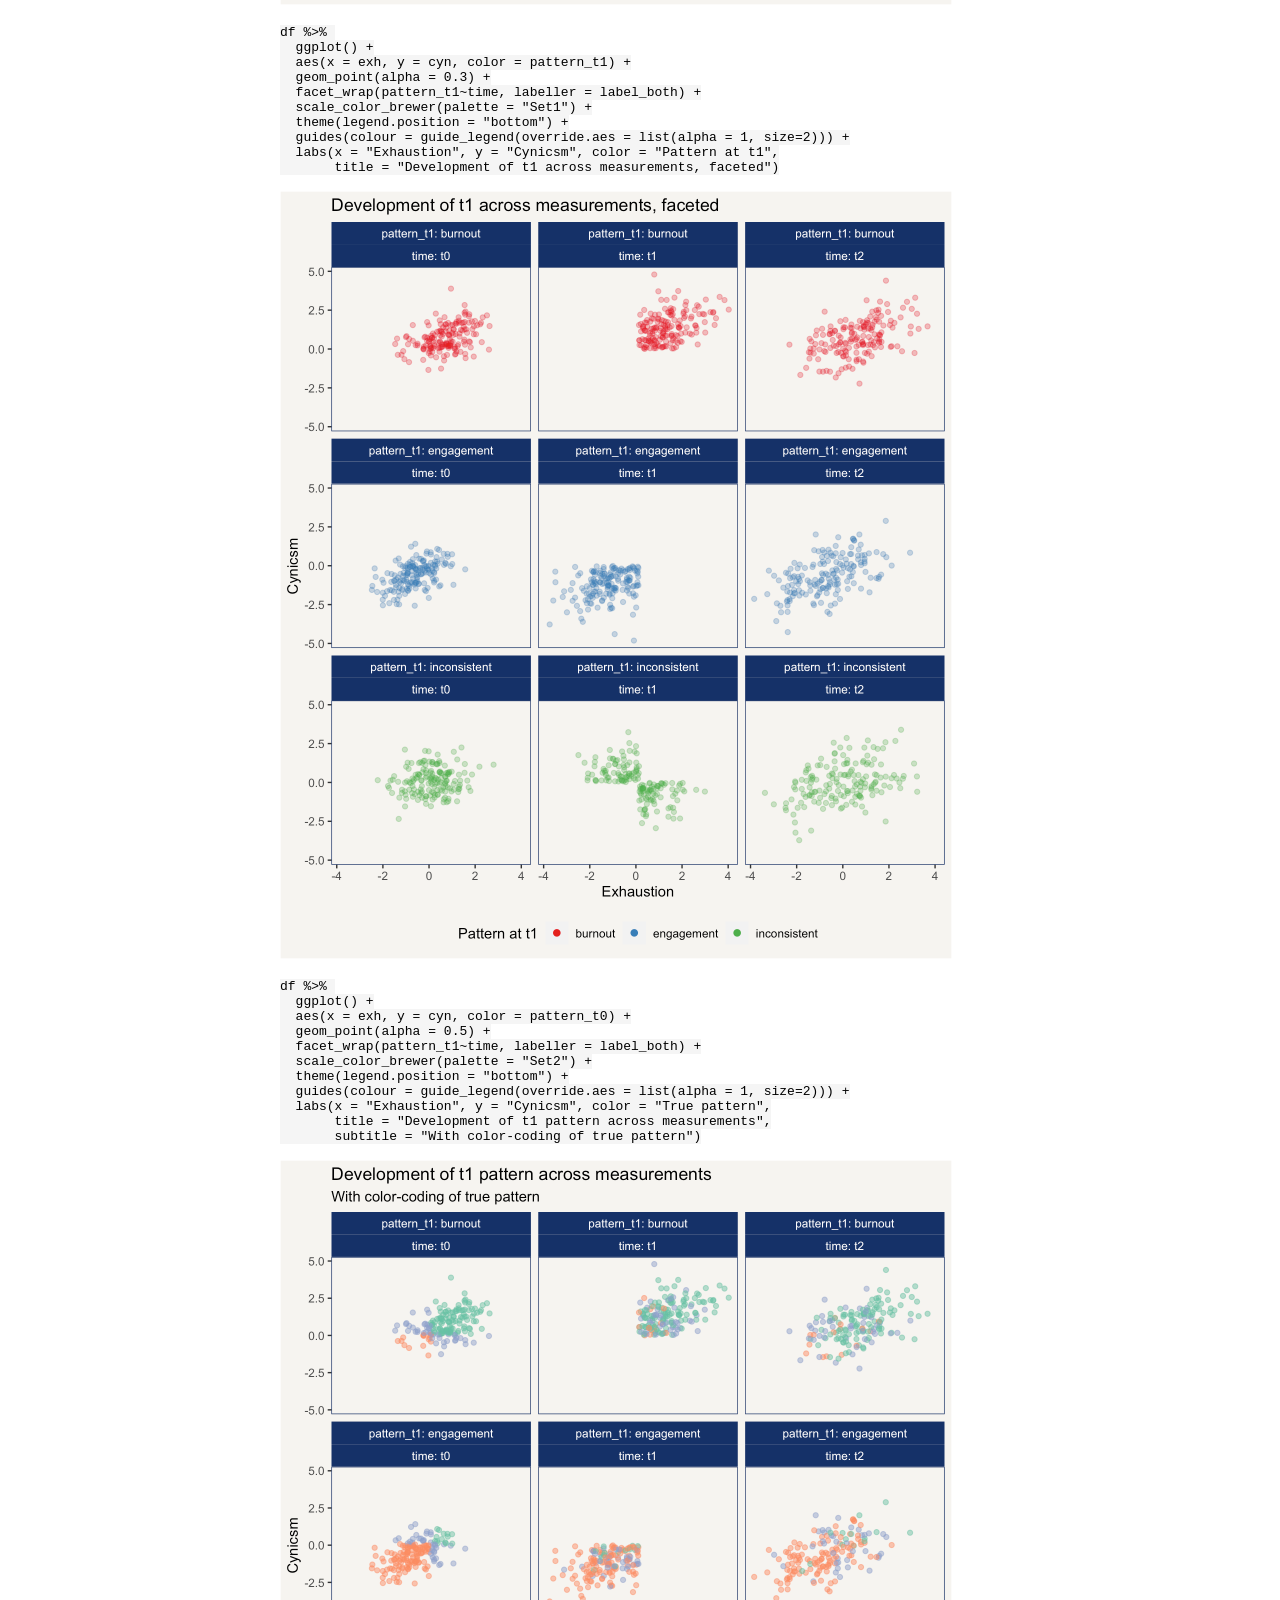
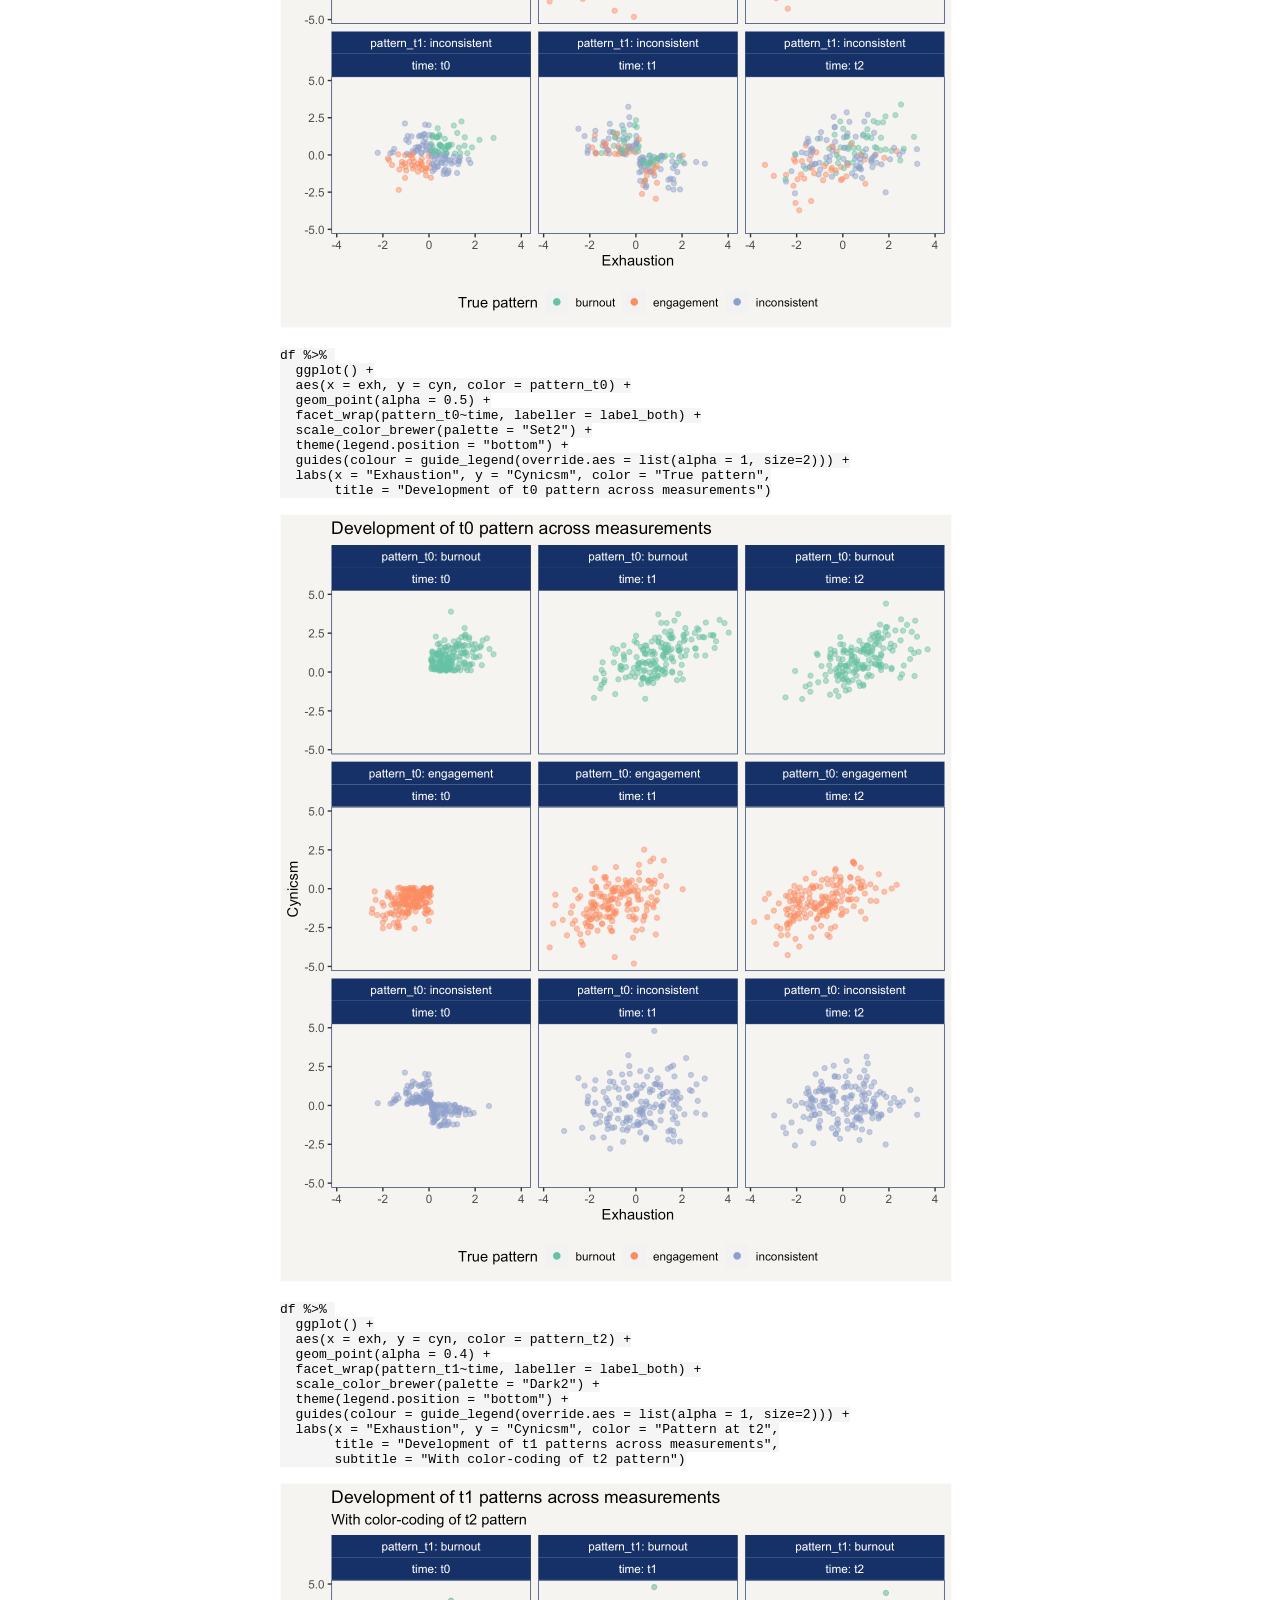
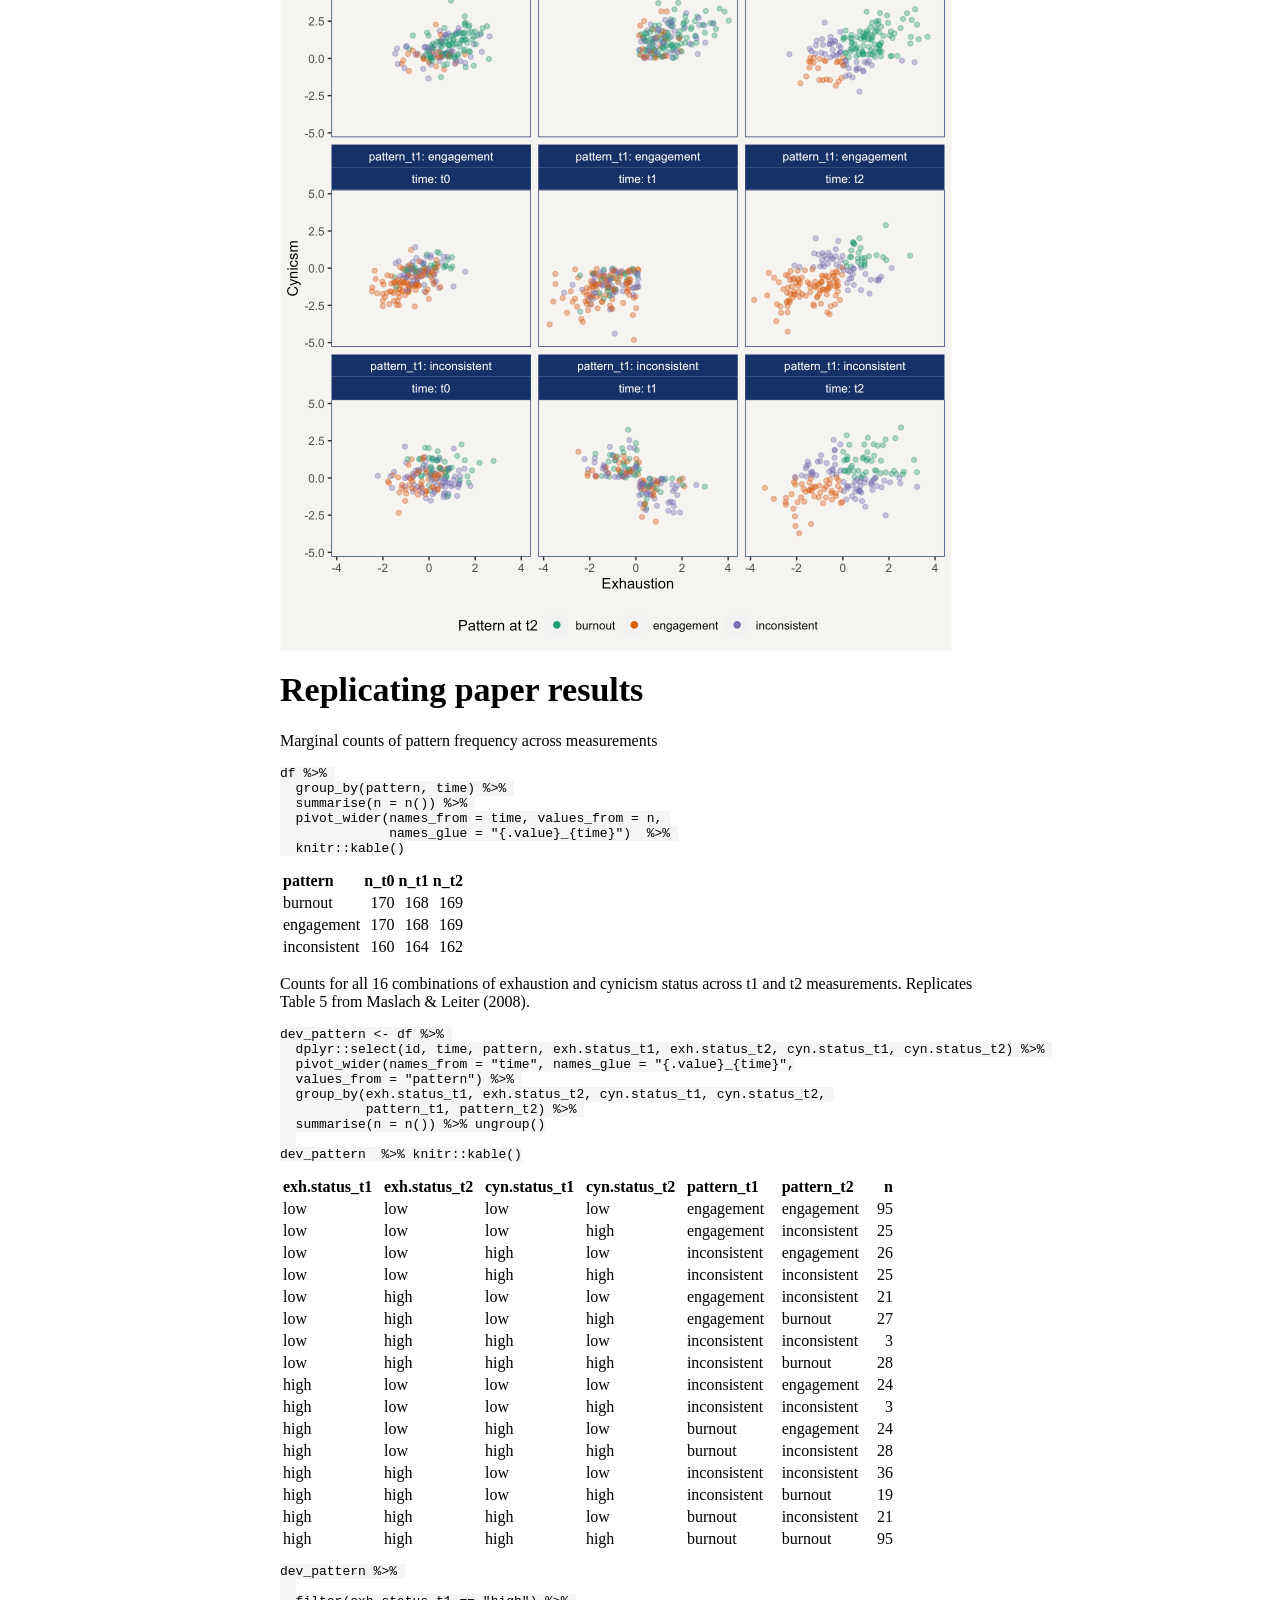
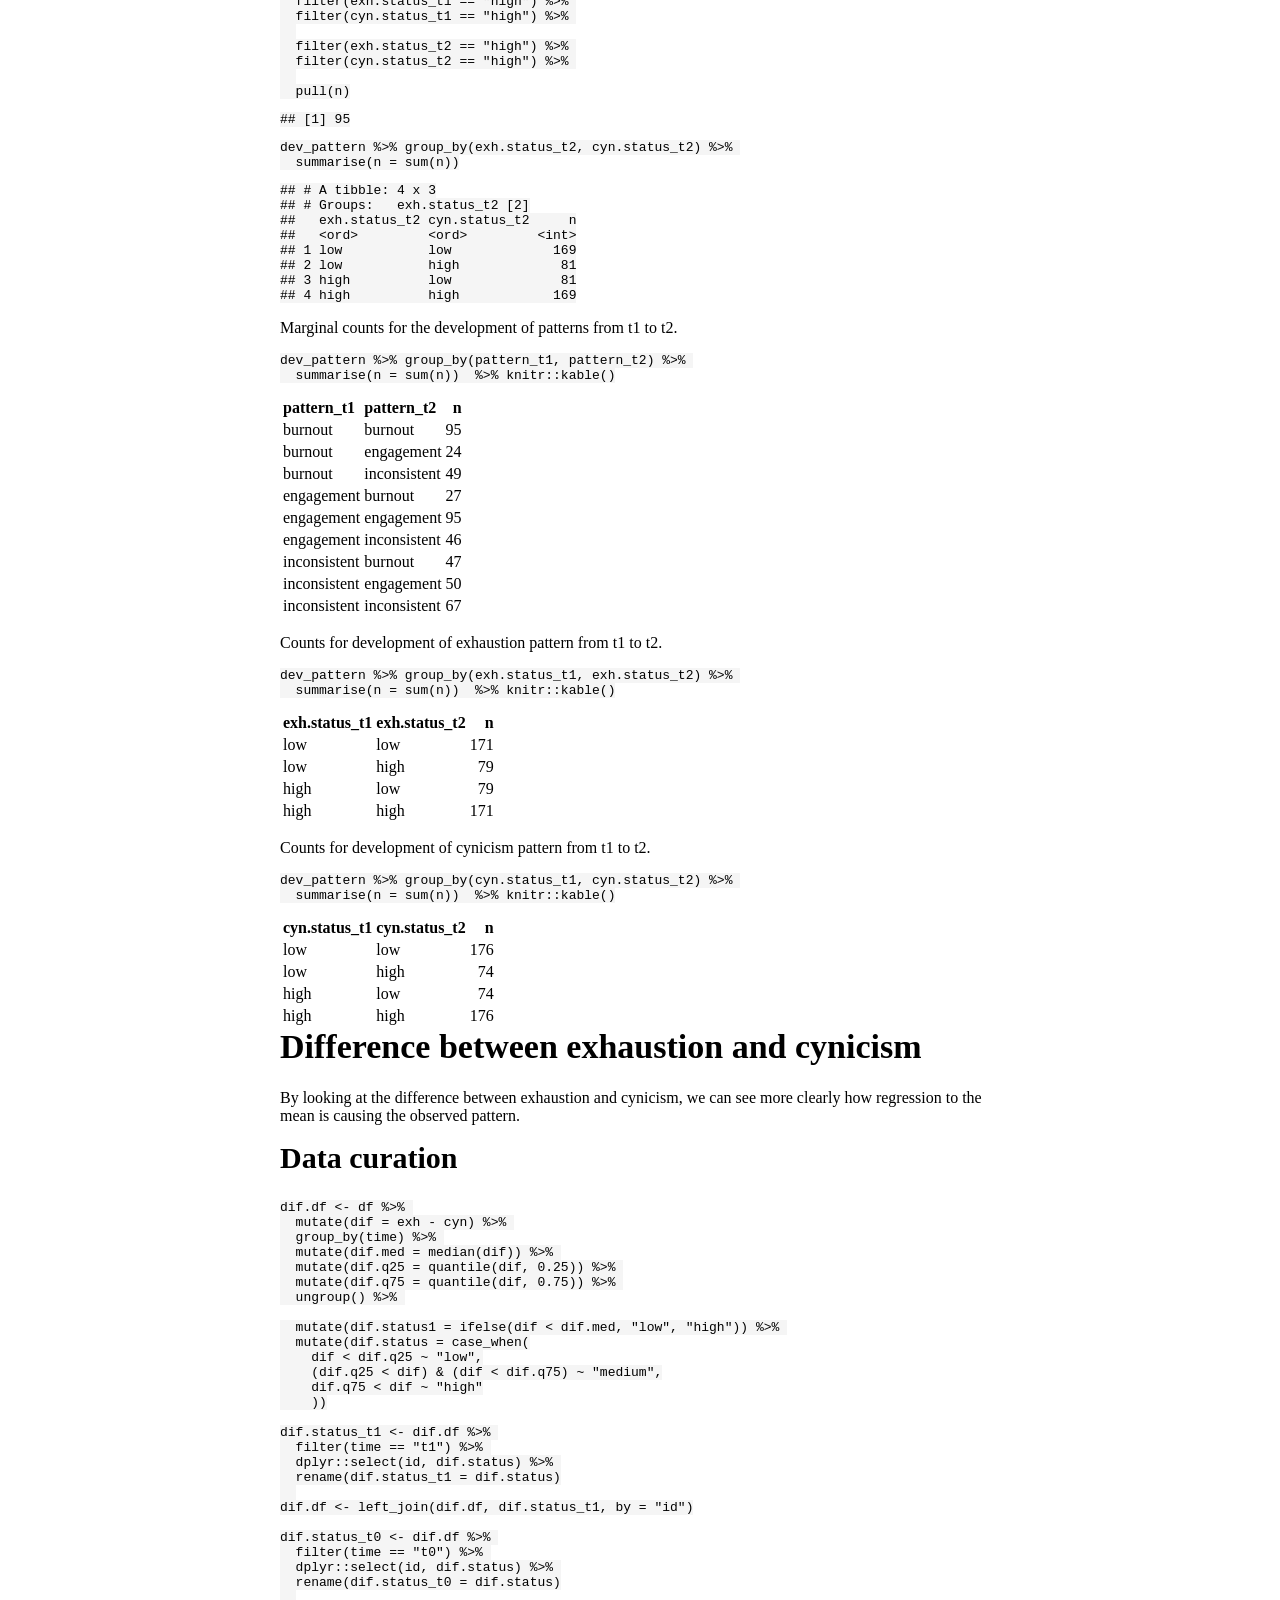
==== commit 5e60fc82: "NHST Skript" ====
--- a/docs/burnout.html
+++ b/docs/burnout.html
@@ -313,6 +313,9 @@
     </li>
     <li>
       <a href="moderation_mediation.html">Moderation und Mediation</a>
+    </li>
+    <li>
+      <a href="nhst.html">Nullhypothesentesten</a>
     </li>
   </ul>
 </li>
@@ -1591,18 +1594,18 @@
 
 h4</code></pre>
 <pre><code>## # A tibble: 194 x 14
-##       id time  pattern      exh     cyn exh.status_t1 pattern_t1 pattern_t2 workload control reward community fairness values
-##    &lt;int&gt; &lt;chr&gt; &lt;chr&gt;      &lt;dbl&gt;   &lt;dbl&gt; &lt;ord&gt;         &lt;chr&gt;      &lt;fct&gt;         &lt;dbl&gt;   &lt;dbl&gt;  &lt;dbl&gt;     &lt;dbl&gt;    &lt;dbl&gt;  &lt;dbl&gt;
-##  1     3 t1    inconsi…  0.238  -1.10   high          inconsist… burnout      0.692   0.888   1.23     0.284     1.03   0.132
-##  2     4 t1    inconsi…  0.471  -1.40   high          inconsist… burnout      1.20   -1.29    0.398    0.170     0.869 -0.166
-##  3     7 t1    inconsi…  0.648  -0.447  high          inconsist… burnout     -0.552   2.25    0.366   -0.540     2.60  -1.39 
-##  4     8 t1    inconsi…  0.0155  1.28   low           inconsist… engagement   0.350   1.10    0.432    0.305    -0.443  0.234
-##  5    12 t1    inconsi…  1.57   -0.0367 high          inconsist… burnout     -0.515   1.03    0.641   -1.81      0.969  1.64 
-##  6    15 t1    inconsi…  0.670  -0.539  high          inconsist… engagement  -0.0903  0.399  -0.741   -0.313    -1.03   2.07 
-##  7    20 t1    inconsi…  1.10   -0.0711 high          inconsist… burnout     -0.504   0.331   0.182    0.0857    0.933  0.506
-##  8    27 t1    inconsi… -0.397   0.365  low           inconsist… engagement   1.92   -0.102  -0.764    2.73      0.619 -2.59 
-##  9    29 t1    inconsi…  0.321  -0.355  high          inconsist… engagement  -0.249   0.0295  0.515   -0.0893   -2.22  -1.07 
-## 10    31 t1    inconsi…  0.311  -0.362  high          inconsist… burnout     -0.264   2.01    1.17     1.44     -0.734  1.81 
+##       id time  pattern          exh     cyn exh.status_t1 pattern_t1   pattern_t2 workload control reward community fairness values
+##    &lt;int&gt; &lt;chr&gt; &lt;chr&gt;          &lt;dbl&gt;   &lt;dbl&gt; &lt;ord&gt;         &lt;chr&gt;        &lt;fct&gt;         &lt;dbl&gt;   &lt;dbl&gt;  &lt;dbl&gt;     &lt;dbl&gt;    &lt;dbl&gt;  &lt;dbl&gt;
+##  1     3 t1    inconsistent  0.238  -1.10   high          inconsistent burnout      0.692   0.888   1.23     0.284     1.03   0.132
+##  2     4 t1    inconsistent  0.471  -1.40   high          inconsistent burnout      1.20   -1.29    0.398    0.170     0.869 -0.166
+##  3     7 t1    inconsistent  0.648  -0.447  high          inconsistent burnout     -0.552   2.25    0.366   -0.540     2.60  -1.39 
+##  4     8 t1    inconsistent  0.0155  1.28   low           inconsistent engagement   0.350   1.10    0.432    0.305    -0.443  0.234
+##  5    12 t1    inconsistent  1.57   -0.0367 high          inconsistent burnout     -0.515   1.03    0.641   -1.81      0.969  1.64 
+##  6    15 t1    inconsistent  0.670  -0.539  high          inconsistent engagement  -0.0903  0.399  -0.741   -0.313    -1.03   2.07 
+##  7    20 t1    inconsistent  1.10   -0.0711 high          inconsistent burnout     -0.504   0.331   0.182    0.0857    0.933  0.506
+##  8    27 t1    inconsistent -0.397   0.365  low           inconsistent engagement   1.92   -0.102  -0.764    2.73      0.619 -2.59 
+##  9    29 t1    inconsistent  0.321  -0.355  high          inconsistent engagement  -0.249   0.0295  0.515   -0.0893   -2.22  -1.07 
+## 10    31 t1    inconsistent  0.311  -0.362  high          inconsistent burnout     -0.264   2.01    1.17     1.44     -0.734  1.81 
 ## # … with 184 more rows</code></pre>
 <pre class="r"><code>h4_dfs &lt;- h4 %&gt;% split(.$exh.status_t1)</code></pre>
 <pre class="r"><code>run_lms &lt;- function(df, dvs, predictor = &quot;pattern_t2&quot;) {
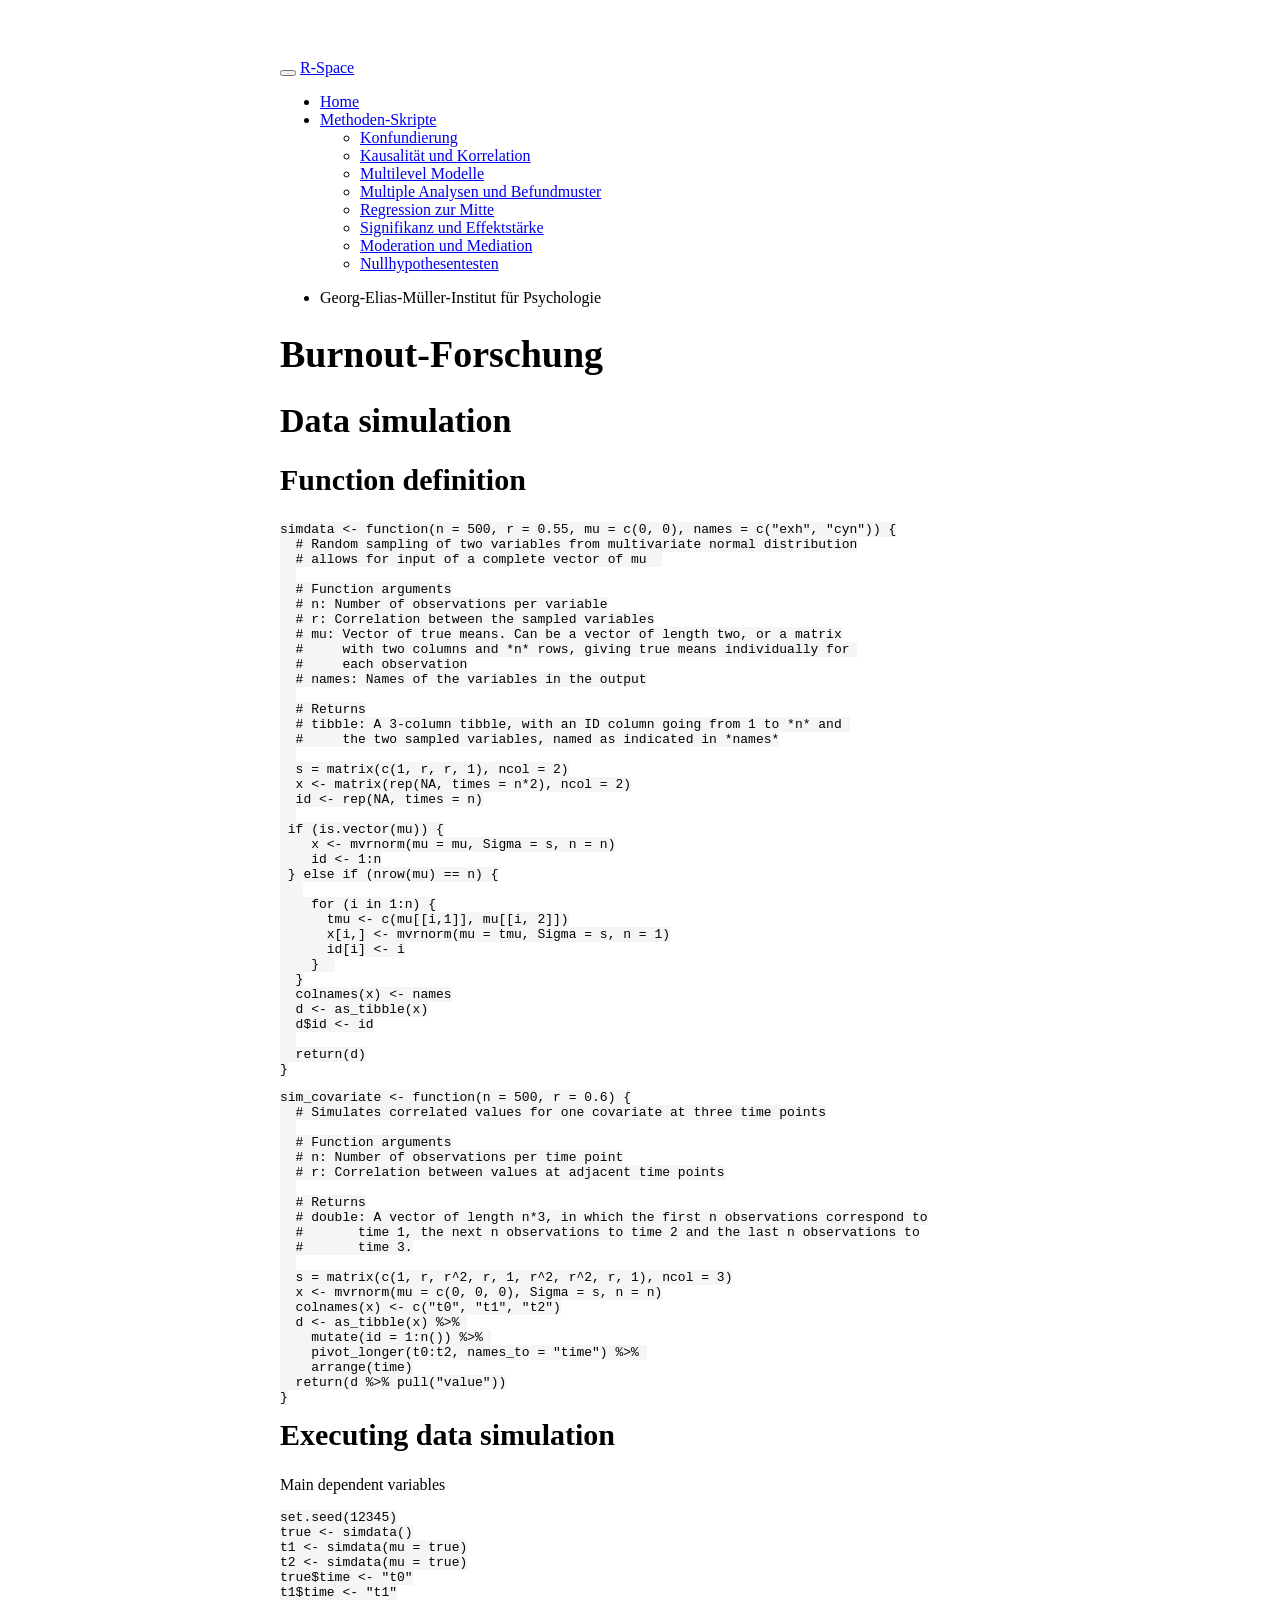
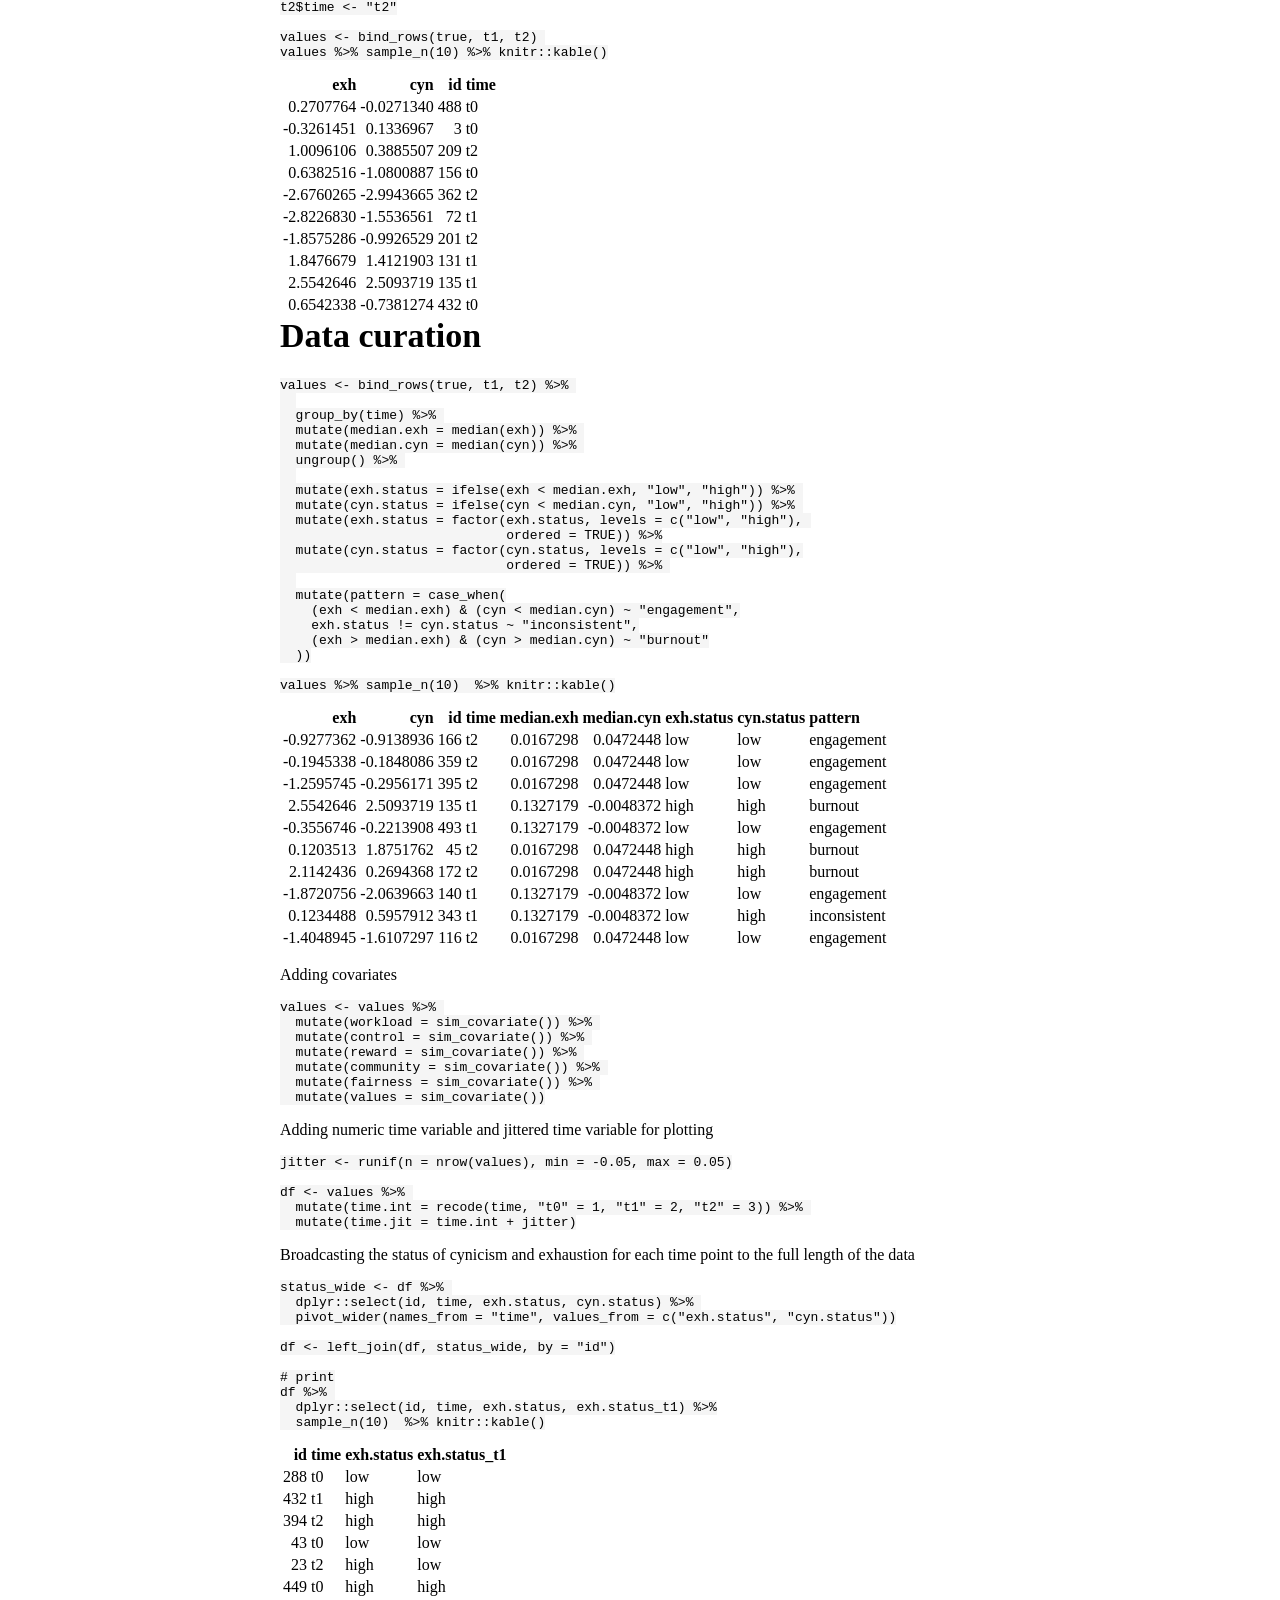
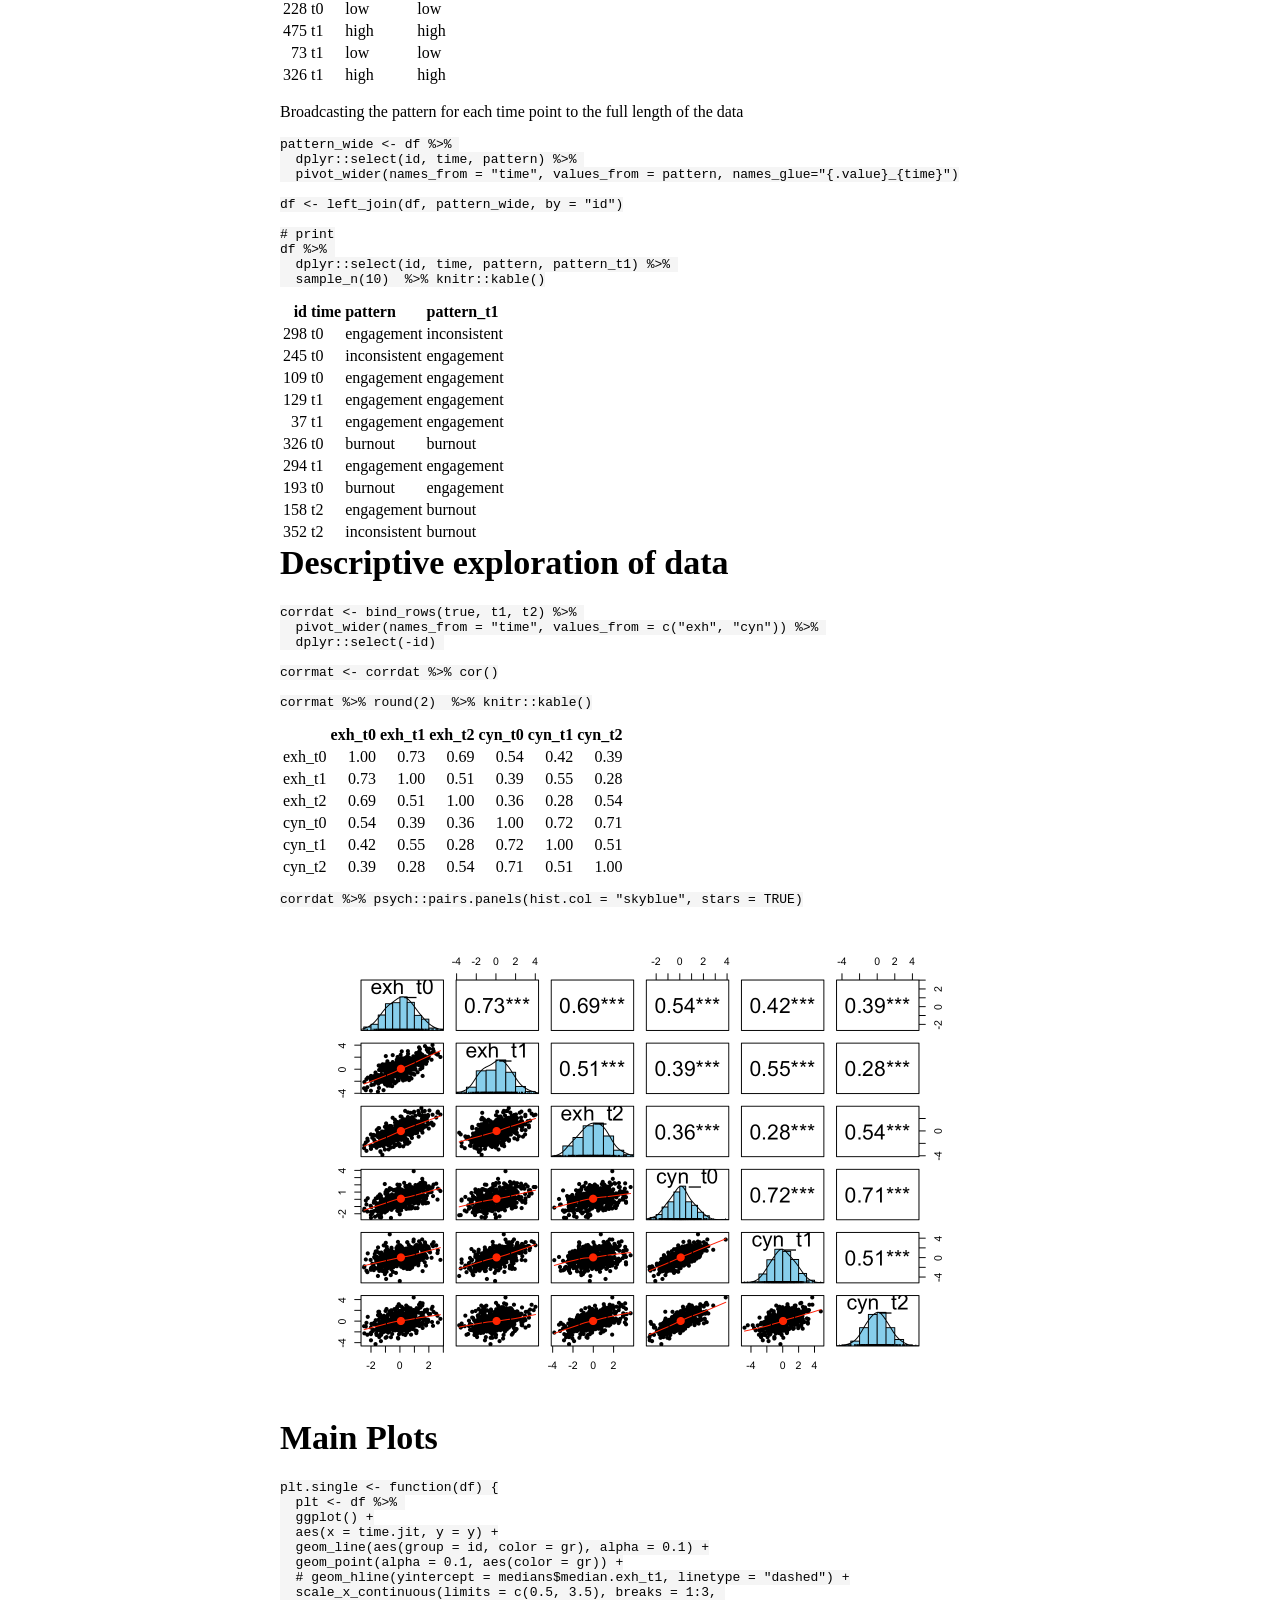
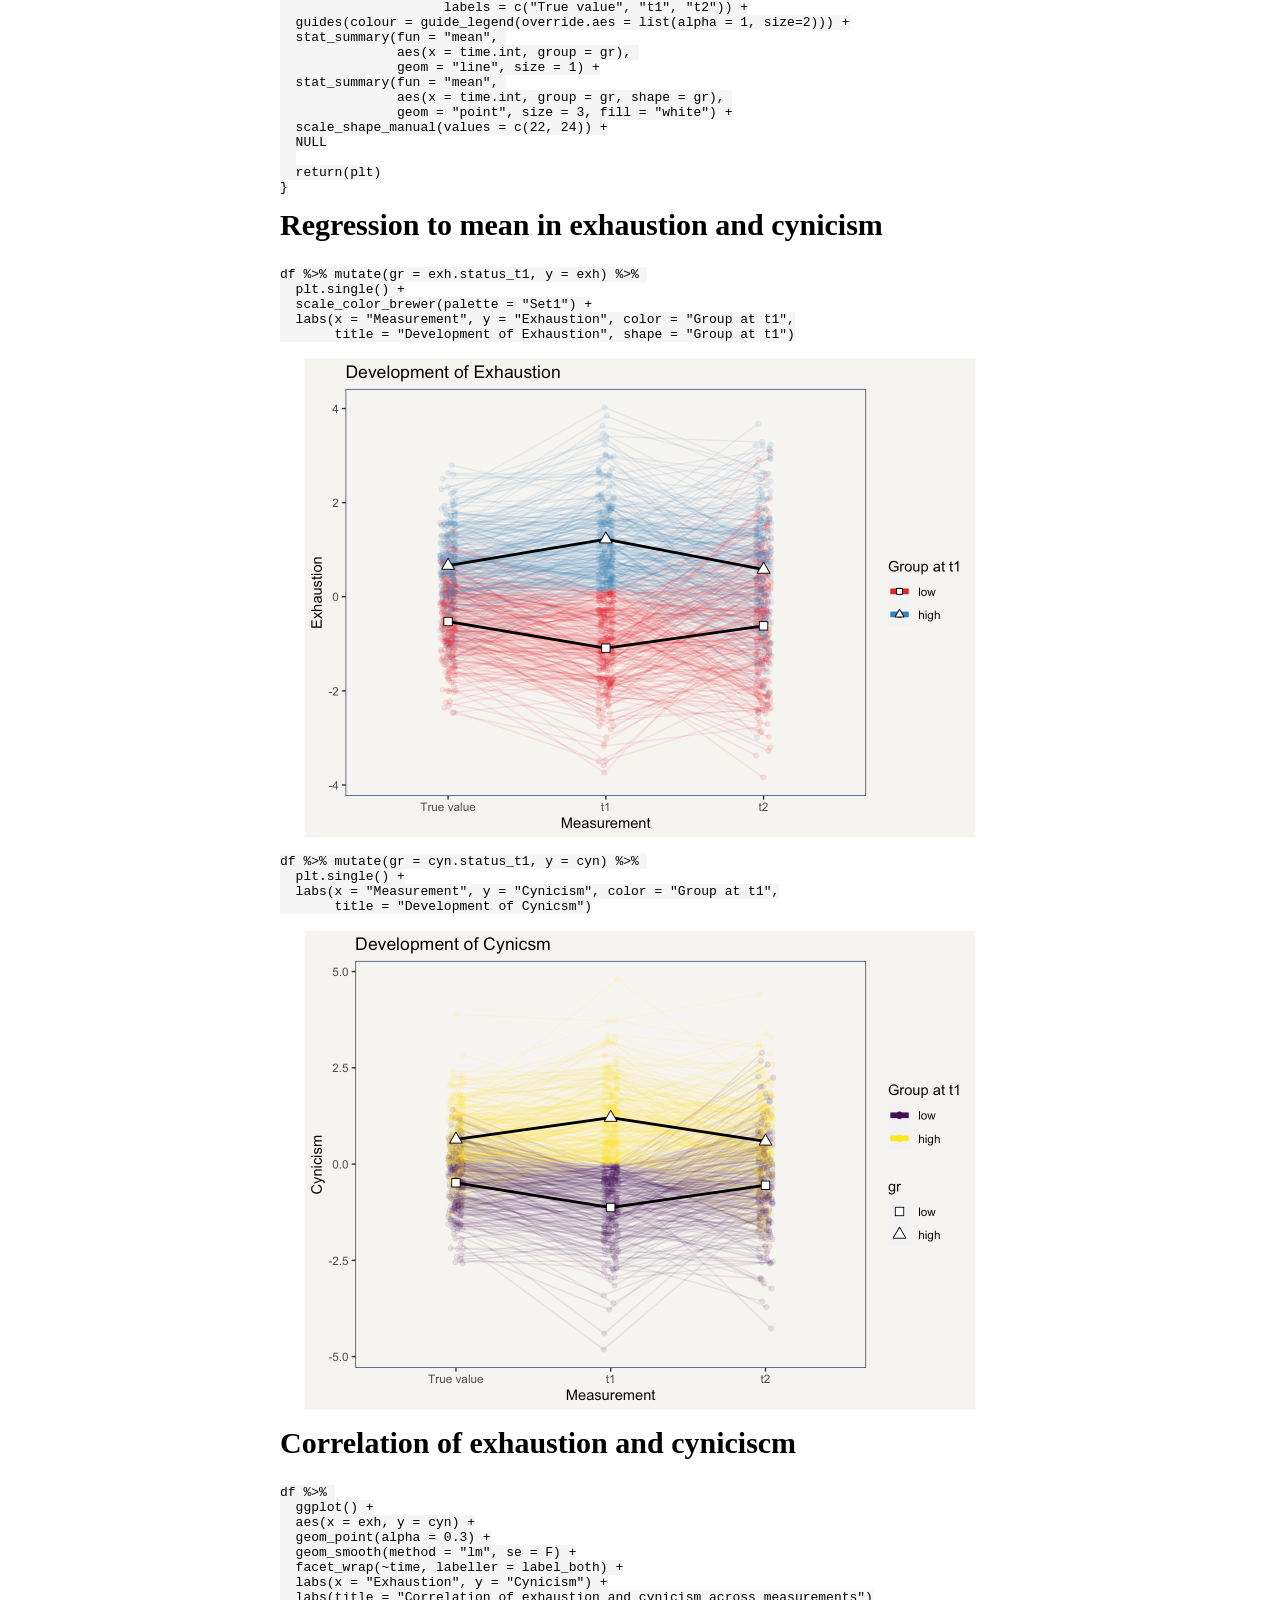
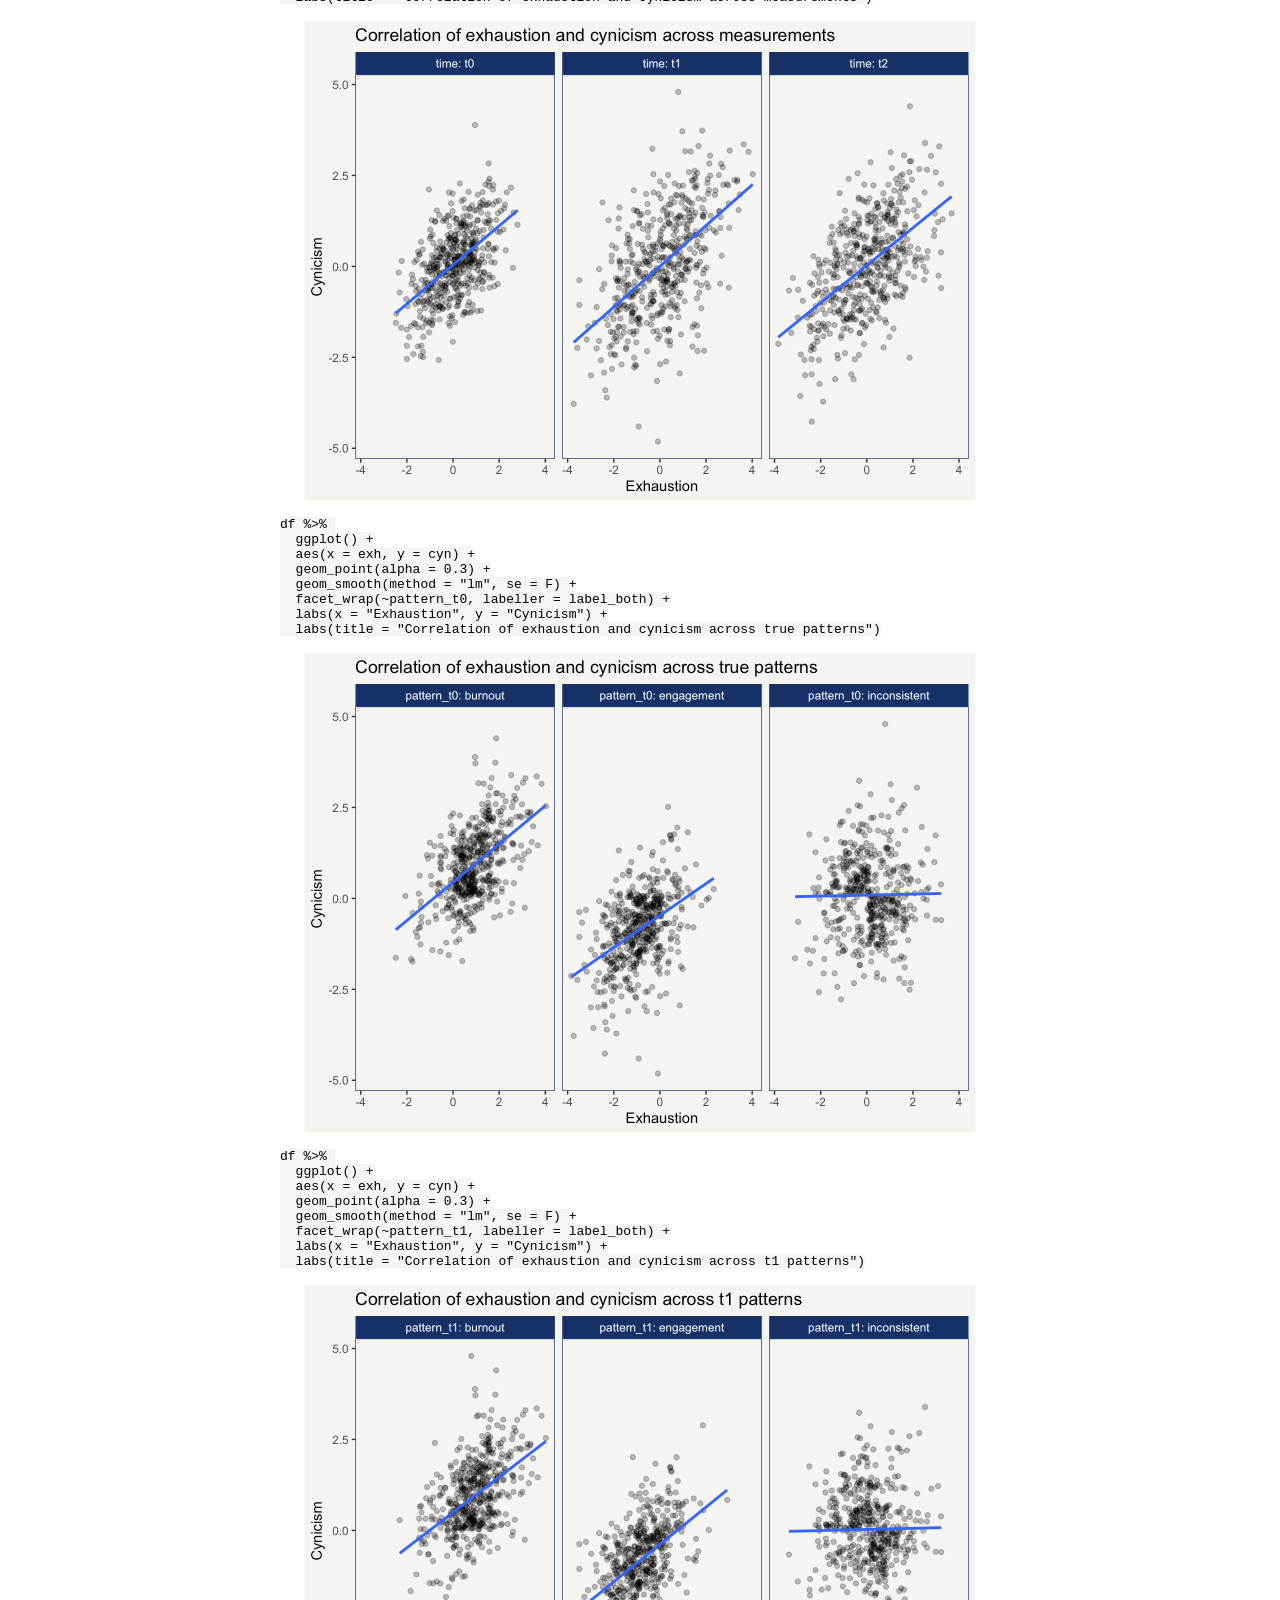
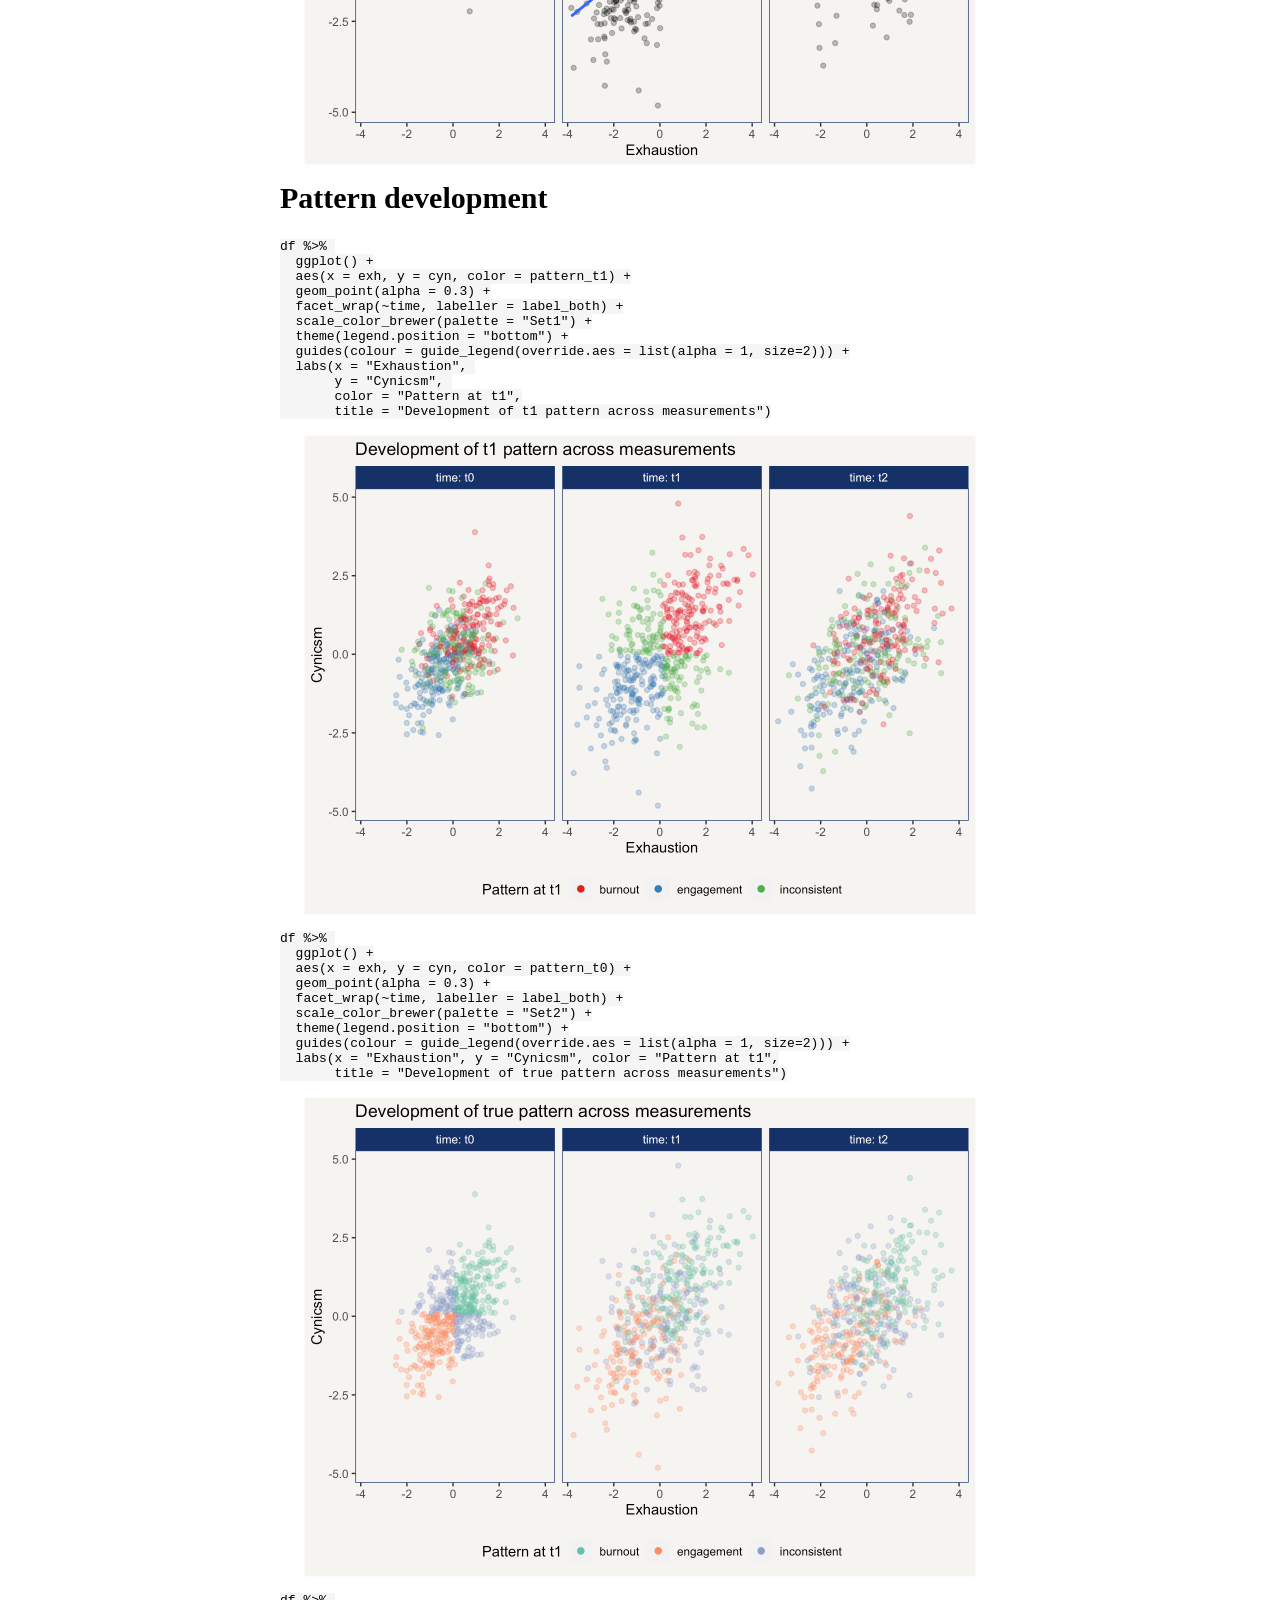
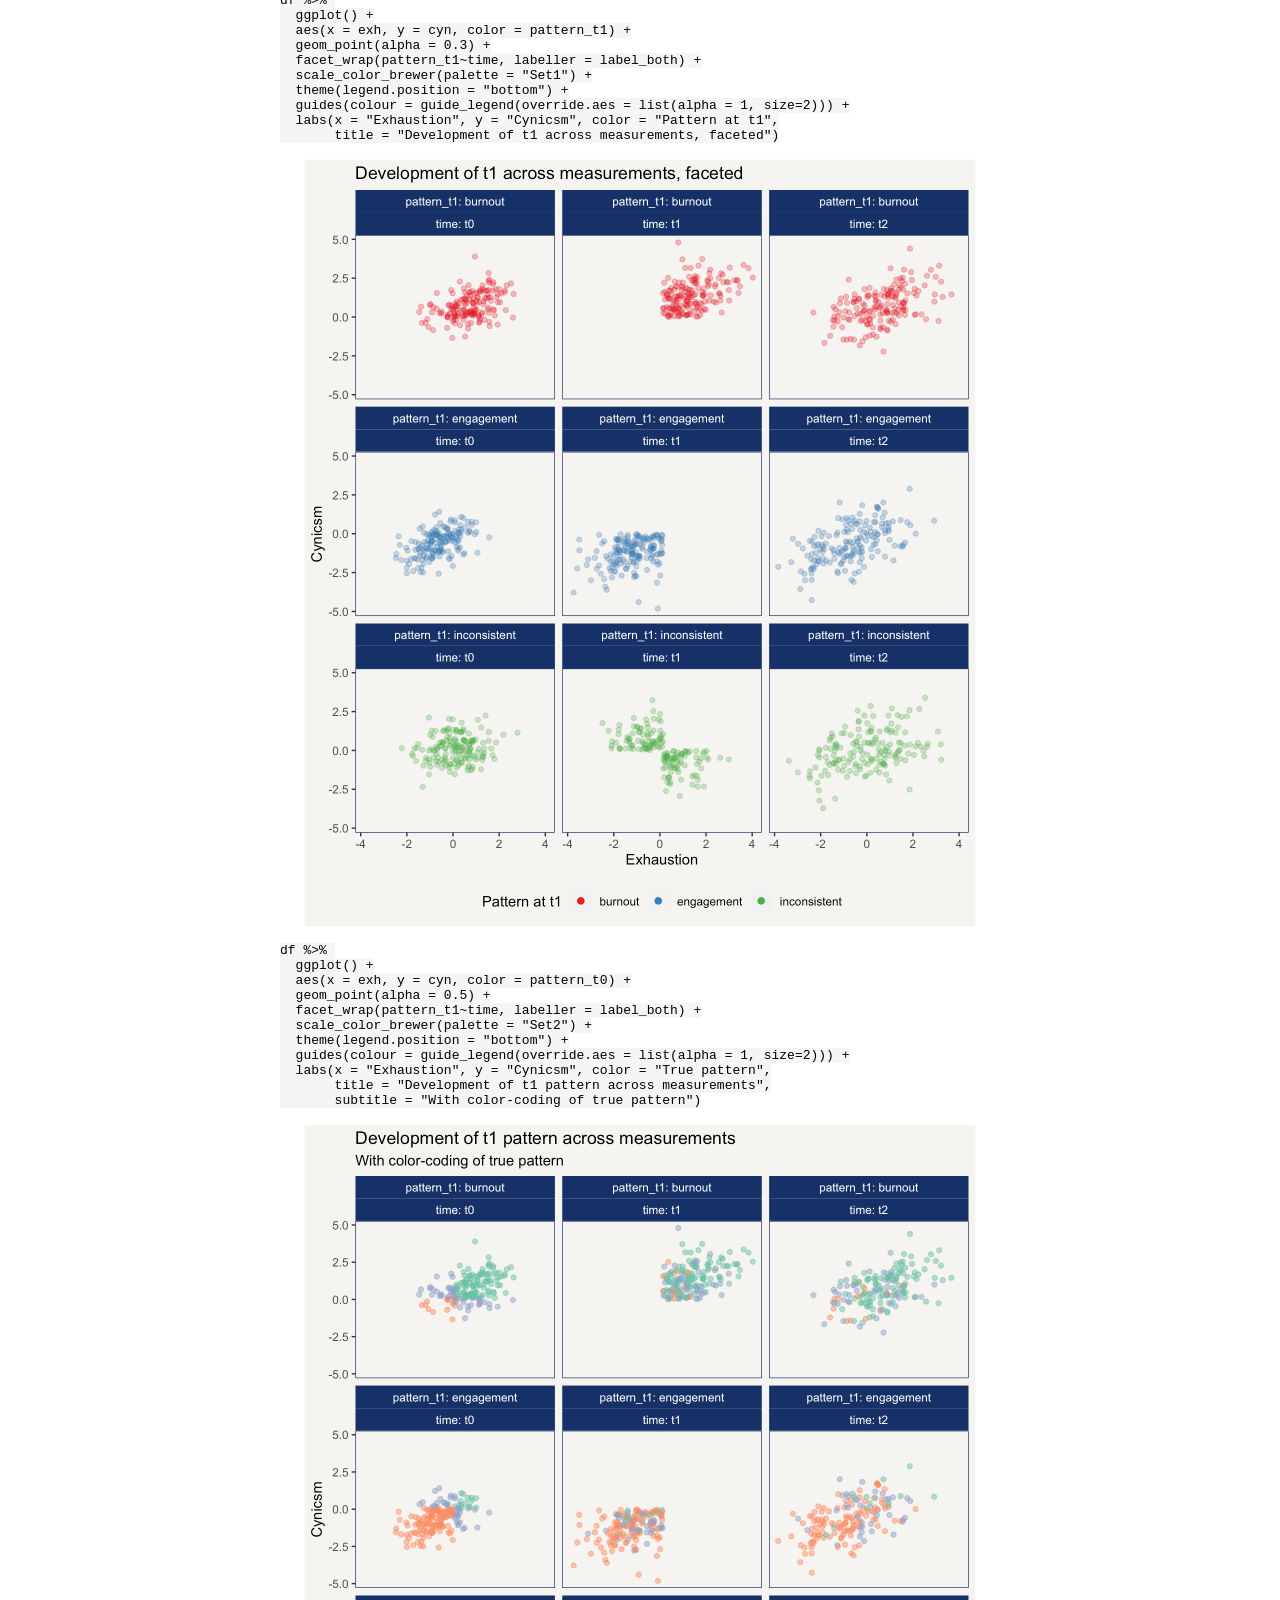
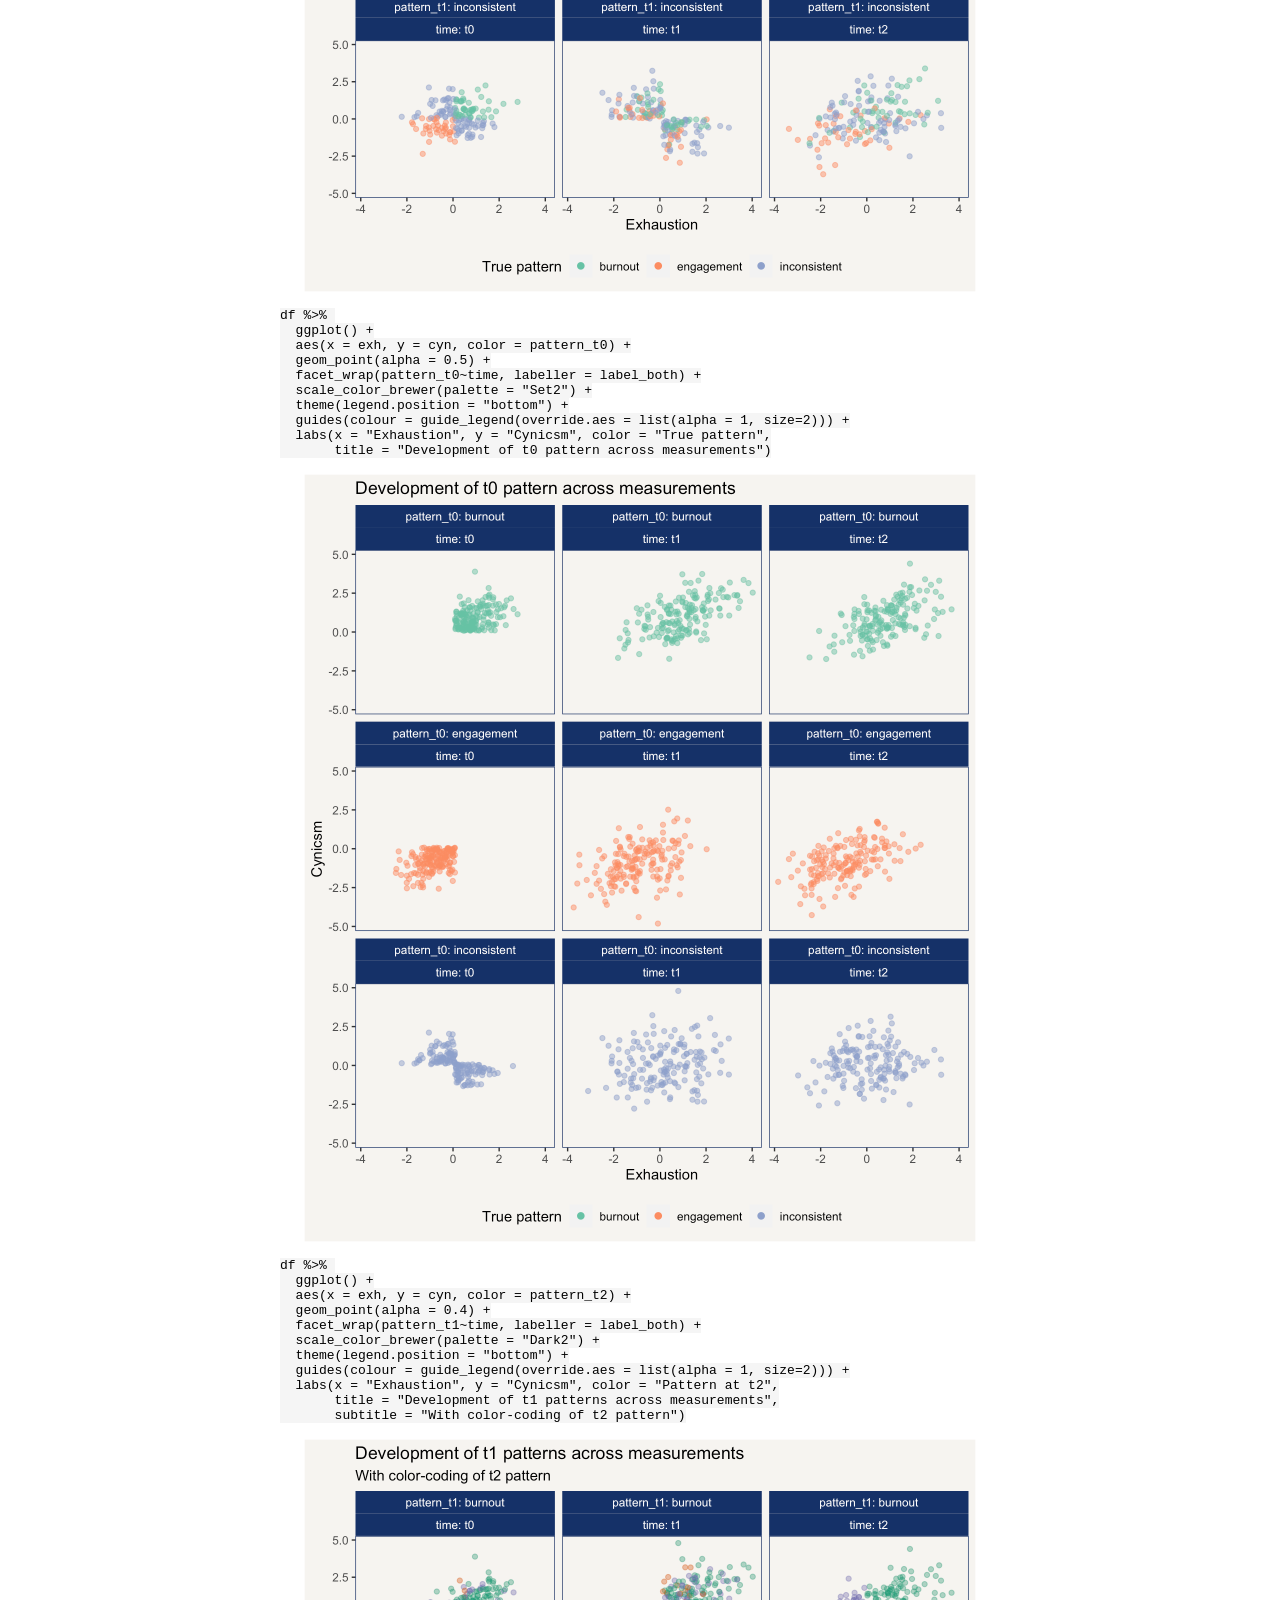
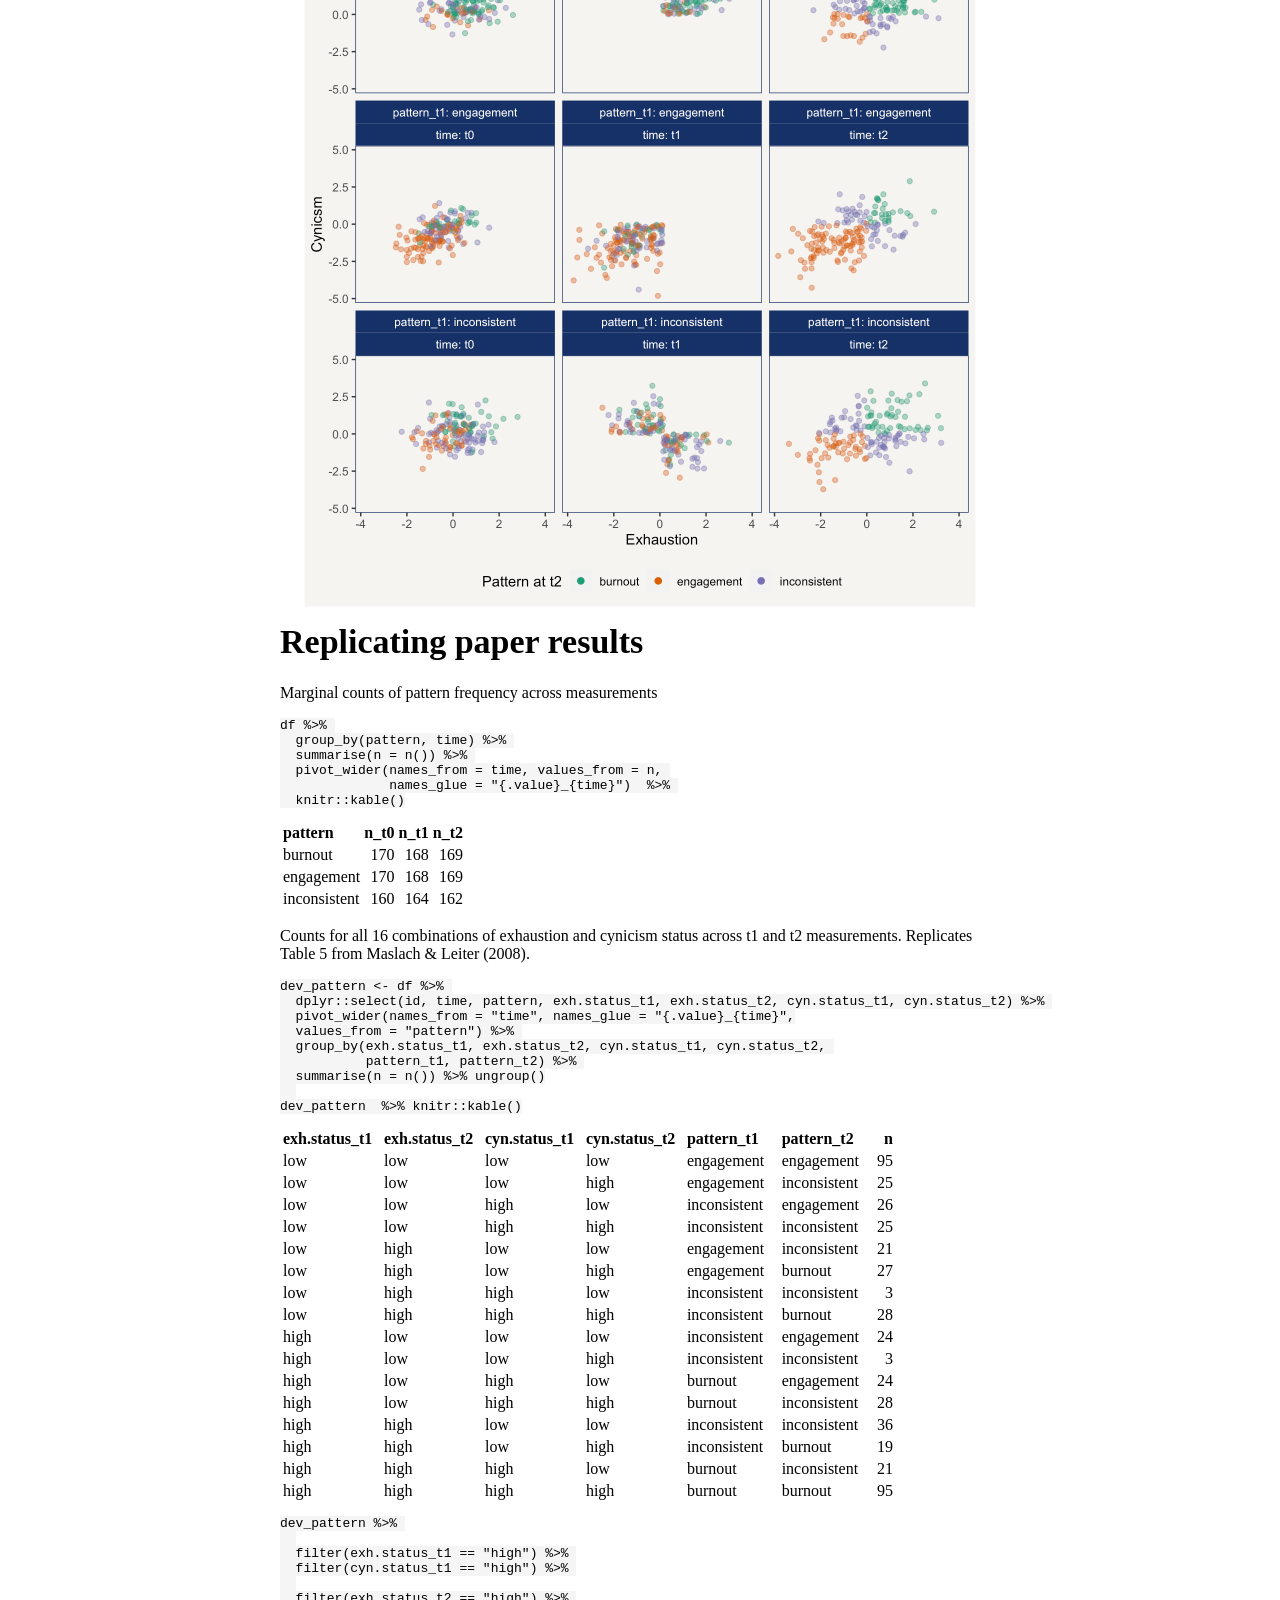
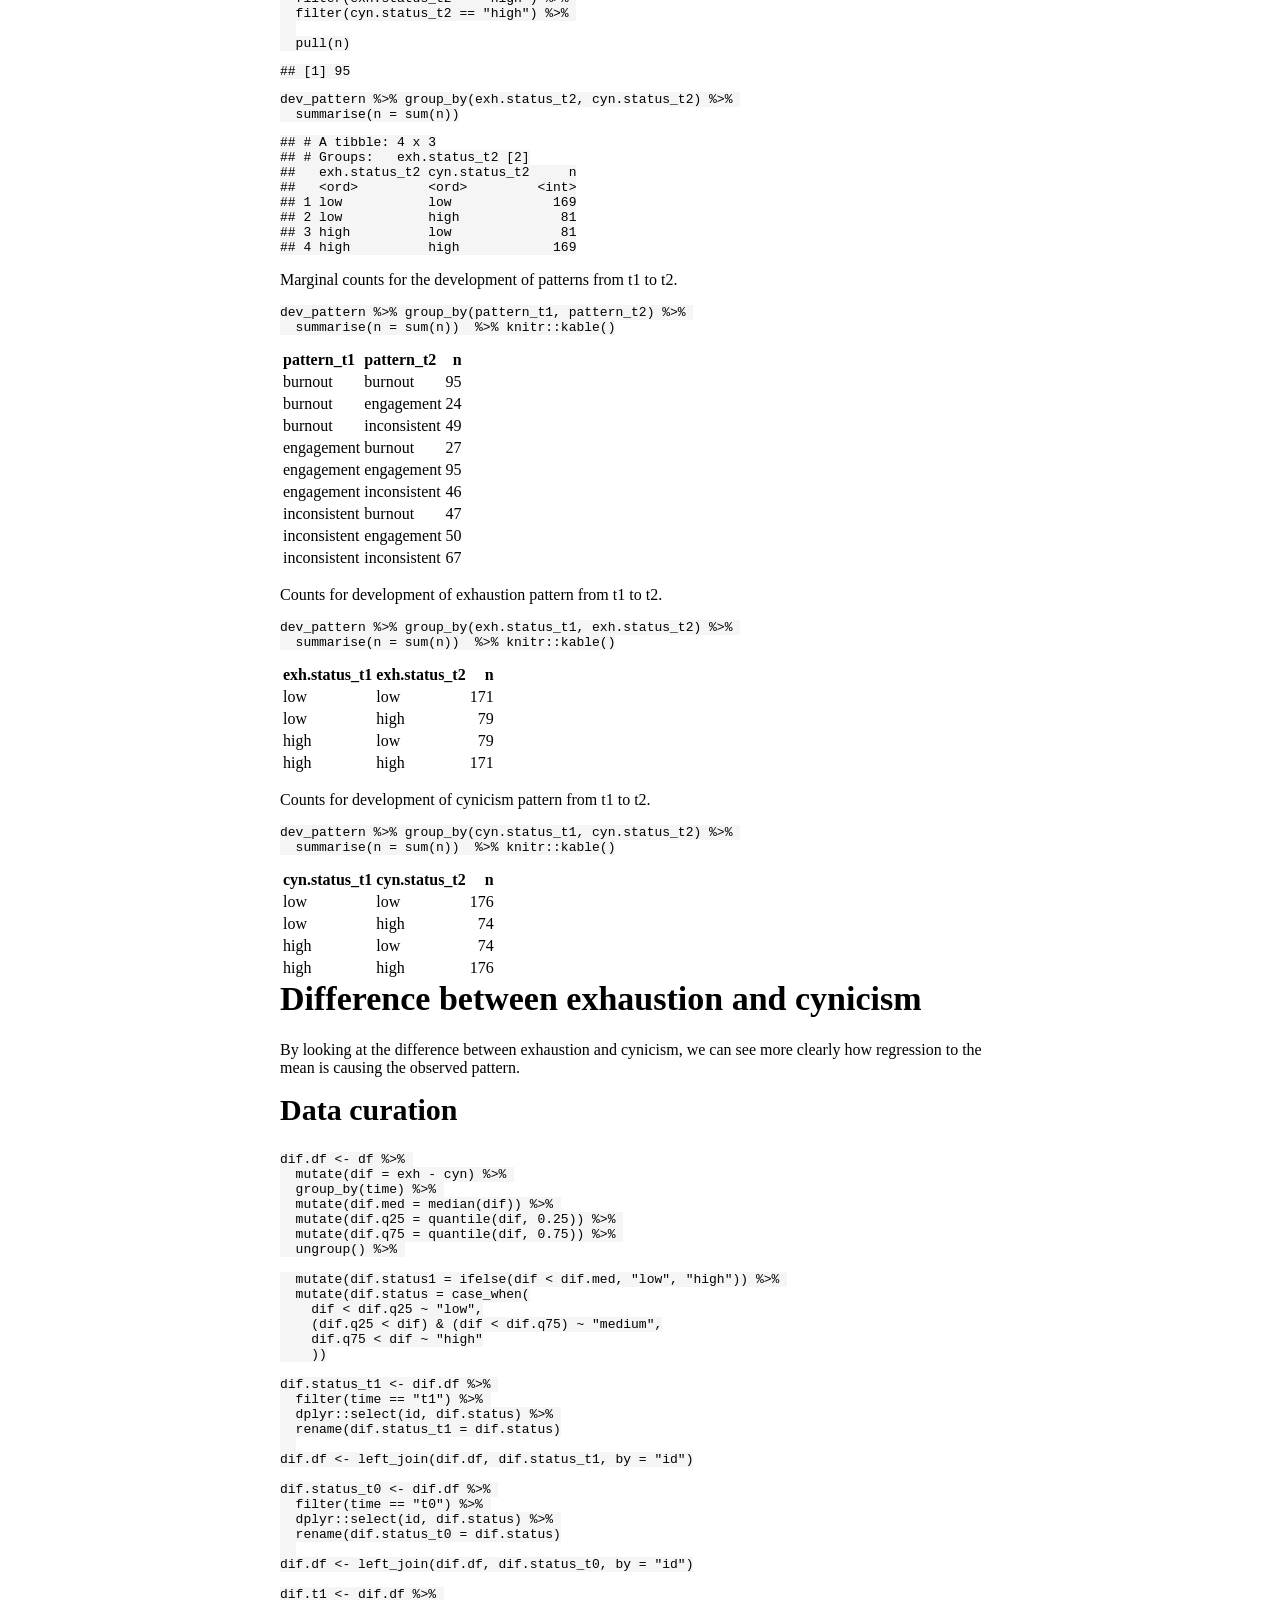
==== commit fad657ea: "update nhst" ====
--- a/docs/burnout.html
+++ b/docs/burnout.html
@@ -896,7 +896,7 @@
 </tbody>
 </table>
 <pre class="r"><code>corrdat %&gt;% psych::pairs.panels(hist.col = &quot;skyblue&quot;, stars = TRUE)</code></pre>
-<p><img src="burnout_files/figure-html/unnamed-chunk-10-1.png" width="672" /></p>
+<p><img src="burnout_files/figure-html/unnamed-chunk-11-1.png" width="672" style="display: block; margin: auto;" /></p>
 </div>
 <div id="main-plots" class="section level1">
 <h1>Main Plots</h1>
@@ -928,12 +928,12 @@
   scale_color_brewer(palette = &quot;Set1&quot;) +
   labs(x = &quot;Measurement&quot;, y = &quot;Exhaustion&quot;, color = &quot;Group at t1&quot;,
        title = &quot;Development of Exhaustion&quot;, shape = &quot;Group at t1&quot;)</code></pre>
-<p><img src="burnout_files/figure-html/unnamed-chunk-12-1.png" width="672" /></p>
+<p><img src="burnout_files/figure-html/unnamed-chunk-13-1.png" width="672" style="display: block; margin: auto;" /></p>
 <pre class="r"><code>df %&gt;% mutate(gr = cyn.status_t1, y = cyn) %&gt;% 
   plt.single() +
   labs(x = &quot;Measurement&quot;, y = &quot;Cynicism&quot;, color = &quot;Group at t1&quot;,
        title = &quot;Development of Cynicsm&quot;)</code></pre>
-<p><img src="burnout_files/figure-html/unnamed-chunk-13-1.png" width="672" /></p>
+<p><img src="burnout_files/figure-html/unnamed-chunk-14-1.png" width="672" style="display: block; margin: auto;" /></p>
 </div>
 <div id="correlation-of-exhaustion-and-cyniciscm" class="section level2">
 <h2>Correlation of exhaustion and cyniciscm</h2>
@@ -945,7 +945,7 @@
   facet_wrap(~time, labeller = label_both) +
   labs(x = &quot;Exhaustion&quot;, y = &quot;Cynicism&quot;) +
   labs(title = &quot;Correlation of exhaustion and cynicism across measurements&quot;)</code></pre>
-<p><img src="burnout_files/figure-html/unnamed-chunk-14-1.png" width="672" /></p>
+<p><img src="burnout_files/figure-html/unnamed-chunk-15-1.png" width="672" style="display: block; margin: auto;" /></p>
 <pre class="r"><code>df %&gt;% 
   ggplot() +
   aes(x = exh, y = cyn) +
@@ -954,7 +954,7 @@
   facet_wrap(~pattern_t0, labeller = label_both) +
   labs(x = &quot;Exhaustion&quot;, y = &quot;Cynicism&quot;) +
   labs(title = &quot;Correlation of exhaustion and cynicism across true patterns&quot;)</code></pre>
-<p><img src="burnout_files/figure-html/unnamed-chunk-15-1.png" width="672" /></p>
+<p><img src="burnout_files/figure-html/unnamed-chunk-16-1.png" width="672" style="display: block; margin: auto;" /></p>
 <pre class="r"><code>df %&gt;% 
   ggplot() +
   aes(x = exh, y = cyn) +
@@ -963,7 +963,7 @@
   facet_wrap(~pattern_t1, labeller = label_both) +
   labs(x = &quot;Exhaustion&quot;, y = &quot;Cynicism&quot;) +
   labs(title = &quot;Correlation of exhaustion and cynicism across t1 patterns&quot;)</code></pre>
-<p><img src="burnout_files/figure-html/unnamed-chunk-16-1.png" width="672" /></p>
+<p><img src="burnout_files/figure-html/unnamed-chunk-17-1.png" width="672" style="display: block; margin: auto;" /></p>
 </div>
 <div id="pattern-development" class="section level2">
 <h2>Pattern development</h2>
@@ -979,7 +979,7 @@
        y = &quot;Cynicsm&quot;, 
        color = &quot;Pattern at t1&quot;,
        title = &quot;Development of t1 pattern across measurements&quot;)</code></pre>
-<p><img src="burnout_files/figure-html/unnamed-chunk-17-1.png" width="672" /></p>
+<p><img src="burnout_files/figure-html/unnamed-chunk-18-1.png" width="672" style="display: block; margin: auto;" /></p>
 <pre class="r"><code>df %&gt;% 
   ggplot() +
   aes(x = exh, y = cyn, color = pattern_t0) +
@@ -990,7 +990,7 @@
   guides(colour = guide_legend(override.aes = list(alpha = 1, size=2))) +
   labs(x = &quot;Exhaustion&quot;, y = &quot;Cynicsm&quot;, color = &quot;Pattern at t1&quot;,
        title = &quot;Development of true pattern across measurements&quot;)</code></pre>
-<p><img src="burnout_files/figure-html/unnamed-chunk-18-1.png" width="672" /></p>
+<p><img src="burnout_files/figure-html/unnamed-chunk-19-1.png" width="672" style="display: block; margin: auto;" /></p>
 <pre class="r"><code>df %&gt;% 
   ggplot() +
   aes(x = exh, y = cyn, color = pattern_t1) +
@@ -1001,7 +1001,7 @@
   guides(colour = guide_legend(override.aes = list(alpha = 1, size=2))) +
   labs(x = &quot;Exhaustion&quot;, y = &quot;Cynicsm&quot;, color = &quot;Pattern at t1&quot;,
        title = &quot;Development of t1 across measurements, faceted&quot;)</code></pre>
-<p><img src="burnout_files/figure-html/unnamed-chunk-19-1.png" width="672" /></p>
+<p><img src="burnout_files/figure-html/unnamed-chunk-20-1.png" width="672" style="display: block; margin: auto;" /></p>
 <pre class="r"><code>df %&gt;% 
   ggplot() +
   aes(x = exh, y = cyn, color = pattern_t0) +
@@ -1013,7 +1013,7 @@
   labs(x = &quot;Exhaustion&quot;, y = &quot;Cynicsm&quot;, color = &quot;True pattern&quot;,
        title = &quot;Development of t1 pattern across measurements&quot;,
        subtitle = &quot;With color-coding of true pattern&quot;)</code></pre>
-<p><img src="burnout_files/figure-html/unnamed-chunk-20-1.png" width="672" /></p>
+<p><img src="burnout_files/figure-html/unnamed-chunk-21-1.png" width="672" style="display: block; margin: auto;" /></p>
 <pre class="r"><code>df %&gt;% 
   ggplot() +
   aes(x = exh, y = cyn, color = pattern_t0) +
@@ -1024,7 +1024,7 @@
   guides(colour = guide_legend(override.aes = list(alpha = 1, size=2))) +
   labs(x = &quot;Exhaustion&quot;, y = &quot;Cynicsm&quot;, color = &quot;True pattern&quot;,
        title = &quot;Development of t0 pattern across measurements&quot;)</code></pre>
-<p><img src="burnout_files/figure-html/unnamed-chunk-21-1.png" width="672" /></p>
+<p><img src="burnout_files/figure-html/unnamed-chunk-22-1.png" width="672" style="display: block; margin: auto;" /></p>
 <pre class="r"><code>df %&gt;% 
   ggplot() +
   aes(x = exh, y = cyn, color = pattern_t2) +
@@ -1036,7 +1036,7 @@
   labs(x = &quot;Exhaustion&quot;, y = &quot;Cynicsm&quot;, color = &quot;Pattern at t2&quot;,
        title = &quot;Development of t1 patterns across measurements&quot;,
        subtitle = &quot;With color-coding of t2 pattern&quot;)</code></pre>
-<p><img src="burnout_files/figure-html/unnamed-chunk-22-1.png" width="672" /></p>
+<p><img src="burnout_files/figure-html/unnamed-chunk-23-1.png" width="672" style="display: block; margin: auto;" /></p>
 </div>
 </div>
 <div id="replicating-paper-results" class="section level1">
@@ -1521,7 +1521,7 @@
   scale_shape_manual(values = c(21, 22, 24)) +
   labs(title = &quot;Development of difference Exh. - Cyn. across measurements&quot;,
        subtitle = &quot;Color-coding of difference measured at t1&quot;)</code></pre>
-<p><img src="burnout_files/figure-html/unnamed-chunk-34-1.png" width="672" /></p>
+<p><img src="burnout_files/figure-html/unnamed-chunk-35-1.png" width="672" style="display: block; margin: auto;" /></p>
 <pre class="r"><code>plt.dif_combined + 
   facet_wrap(~dif.status_t1, labeller = label_both) +
   stat_summary(fun = &quot;mean&quot;, geom = &quot;line&quot;,
@@ -1536,7 +1536,7 @@
   labs(title = &quot;Development of difference Exh. - Cyn. across measurements, faceted&quot;,
        subtitle = &quot;Color-coding of difference measured at t1&quot;) +
   NULL</code></pre>
-<p><img src="burnout_files/figure-html/unnamed-chunk-35-1.png" width="672" /></p>
+<p><img src="burnout_files/figure-html/unnamed-chunk-36-1.png" width="672" style="display: block; margin: auto;" /></p>
 <pre class="r"><code>plt.dif_combined + 
   facet_wrap(~dif.status_t0, labeller = label_both) +
   stat_summary(fun = &quot;mean&quot;, geom = &quot;line&quot;,
@@ -1551,7 +1551,7 @@
   labs(title = &quot;Development of difference Exh. - Cyn. across measurements, faceted&quot;,
        subtitle = &quot;Color-coding of difference measured at t1&quot;) +
   NULL</code></pre>
-<p><img src="burnout_files/figure-html/unnamed-chunk-36-1.png" width="672" /></p>
+<p><img src="burnout_files/figure-html/unnamed-chunk-37-1.png" width="672" style="display: block; margin: auto;" /></p>
 </div>
 <div id="reasons-for-development-of-this-pattern-over-time" class="section level2">
 <h2>Reasons for development of this pattern over time</h2>
@@ -1594,19 +1594,19 @@
 
 h4</code></pre>
 <pre><code>## # A tibble: 194 x 14
-##       id time  pattern          exh     cyn exh.status_t1 pattern_t1   pattern_t2 workload control reward community fairness values
-##    &lt;int&gt; &lt;chr&gt; &lt;chr&gt;          &lt;dbl&gt;   &lt;dbl&gt; &lt;ord&gt;         &lt;chr&gt;        &lt;fct&gt;         &lt;dbl&gt;   &lt;dbl&gt;  &lt;dbl&gt;     &lt;dbl&gt;    &lt;dbl&gt;  &lt;dbl&gt;
-##  1     3 t1    inconsistent  0.238  -1.10   high          inconsistent burnout      0.692   0.888   1.23     0.284     1.03   0.132
-##  2     4 t1    inconsistent  0.471  -1.40   high          inconsistent burnout      1.20   -1.29    0.398    0.170     0.869 -0.166
-##  3     7 t1    inconsistent  0.648  -0.447  high          inconsistent burnout     -0.552   2.25    0.366   -0.540     2.60  -1.39 
-##  4     8 t1    inconsistent  0.0155  1.28   low           inconsistent engagement   0.350   1.10    0.432    0.305    -0.443  0.234
-##  5    12 t1    inconsistent  1.57   -0.0367 high          inconsistent burnout     -0.515   1.03    0.641   -1.81      0.969  1.64 
-##  6    15 t1    inconsistent  0.670  -0.539  high          inconsistent engagement  -0.0903  0.399  -0.741   -0.313    -1.03   2.07 
-##  7    20 t1    inconsistent  1.10   -0.0711 high          inconsistent burnout     -0.504   0.331   0.182    0.0857    0.933  0.506
-##  8    27 t1    inconsistent -0.397   0.365  low           inconsistent engagement   1.92   -0.102  -0.764    2.73      0.619 -2.59 
-##  9    29 t1    inconsistent  0.321  -0.355  high          inconsistent engagement  -0.249   0.0295  0.515   -0.0893   -2.22  -1.07 
-## 10    31 t1    inconsistent  0.311  -0.362  high          inconsistent burnout     -0.264   2.01    1.17     1.44     -0.734  1.81 
-## # … with 184 more rows</code></pre>
+##       id time  pattern     exh     cyn exh.status_t1 pattern_t1 pattern_t2 workload control reward
+##    &lt;int&gt; &lt;chr&gt; &lt;chr&gt;     &lt;dbl&gt;   &lt;dbl&gt; &lt;ord&gt;         &lt;chr&gt;      &lt;fct&gt;         &lt;dbl&gt;   &lt;dbl&gt;  &lt;dbl&gt;
+##  1     3 t1    incons…  0.238  -1.10   high          inconsist… burnout      0.692   0.888   1.23 
+##  2     4 t1    incons…  0.471  -1.40   high          inconsist… burnout      1.20   -1.29    0.398
+##  3     7 t1    incons…  0.648  -0.447  high          inconsist… burnout     -0.552   2.25    0.366
+##  4     8 t1    incons…  0.0155  1.28   low           inconsist… engagement   0.350   1.10    0.432
+##  5    12 t1    incons…  1.57   -0.0367 high          inconsist… burnout     -0.515   1.03    0.641
+##  6    15 t1    incons…  0.670  -0.539  high          inconsist… engagement  -0.0903  0.399  -0.741
+##  7    20 t1    incons…  1.10   -0.0711 high          inconsist… burnout     -0.504   0.331   0.182
+##  8    27 t1    incons… -0.397   0.365  low           inconsist… engagement   1.92   -0.102  -0.764
+##  9    29 t1    incons…  0.321  -0.355  high          inconsist… engagement  -0.249   0.0295  0.515
+## 10    31 t1    incons…  0.311  -0.362  high          inconsist… burnout     -0.264   2.01    1.17 
+## # … with 184 more rows, and 3 more variables: community &lt;dbl&gt;, fairness &lt;dbl&gt;, values &lt;dbl&gt;</code></pre>
 <pre class="r"><code>h4_dfs &lt;- h4 %&gt;% split(.$exh.status_t1)</code></pre>
 <pre class="r"><code>run_lms &lt;- function(df, dvs, predictor = &quot;pattern_t2&quot;) {
   output &lt;- list()
